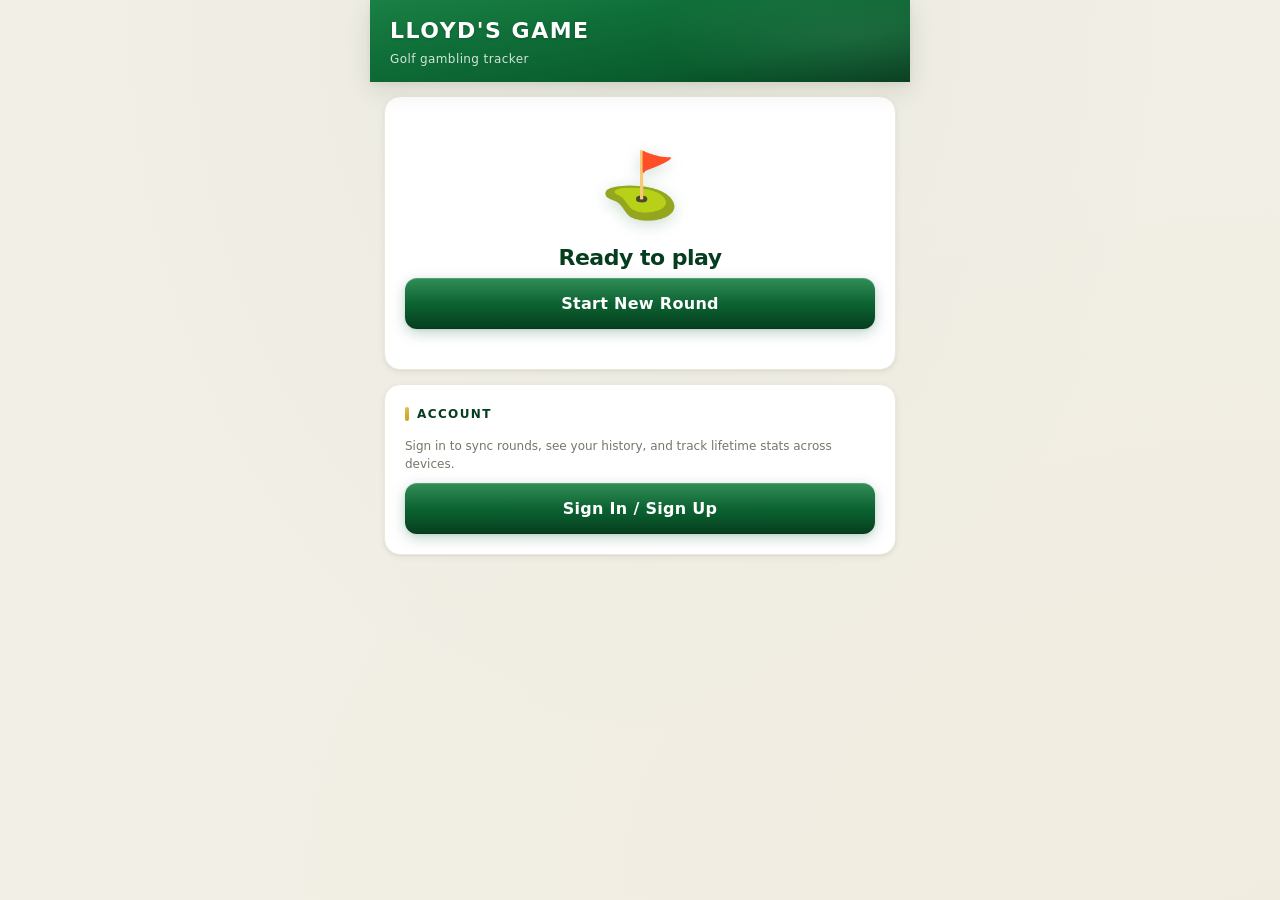
==== scotch-app/index.html @ 0c47d028 "Add The International (Oaks + Pines) course presets; end live share on round end - Add The Internati" ====
<!DOCTYPE html>
<html lang="en">
<head>
<meta charset="UTF-8" />
<meta name="viewport" content="width=device-width, initial-scale=1.0, viewport-fit=cover" />
<meta name="theme-color" content="#0a5d2e" />
<meta name="apple-mobile-web-app-capable" content="yes" />
<title>Scotch Golf</title>
<style>
:root {
  /* Greens */
  --green: #0a5d2e;
  --green-light: #1a8044;
  --green-dark: #063d1e;
  --green-mid: #0f6e38;
  --green-soft: #e8f5ee;
  --green-pale: #f4faf6;

  /* Gold / accent */
  --gold: #c9a227;
  --gold-light: #e0be48;
  --gold-dark: #a07f14;
  --gold-soft: #fff6d9;

  /* Neutrals */
  --bg: #f2efe6;
  --bg-warm: #e9e4d6;
  --card: #ffffff;
  --card-alt: #faf8f2;
  --text: #181818;
  --text-secondary: #3d3d3d;
  --muted: #79756a;
  --border: #d9d5c7;
  --border-light: #ece8db;

  /* Team colors */
  --team-a: #1e4d8c;
  --team-a-light: #3a6fb0;
  --team-a-soft: #e0ecfa;
  --team-b: #b02a20;
  --team-b-light: #d14138;
  --team-b-soft: #fce3e0;

  --red: #b02a20;
  --red-soft: #fce3e0;
  --blue: #1e4d8c;
  --blue-soft: #e0ecfa;

  /* Shadows */
  --shadow-xs: 0 1px 2px rgba(20, 30, 10, 0.04);
  --shadow-sm: 0 2px 6px rgba(20, 30, 10, 0.06), 0 1px 2px rgba(20, 30, 10, 0.04);
  --shadow: 0 4px 14px rgba(20, 30, 10, 0.08), 0 1px 3px rgba(20, 30, 10, 0.04);
  --shadow-md: 0 8px 24px rgba(20, 30, 10, 0.1), 0 2px 6px rgba(20, 30, 10, 0.05);
  --shadow-lg: 0 16px 40px rgba(20, 30, 10, 0.14), 0 4px 10px rgba(20, 30, 10, 0.06);
  --shadow-green: 0 4px 14px rgba(10, 93, 46, 0.25), 0 1px 3px rgba(10, 93, 46, 0.1);
  --shadow-gold: 0 4px 14px rgba(201, 162, 39, 0.3), 0 1px 3px rgba(201, 162, 39, 0.15);

  --radius-xs: 4px;
  --radius-sm: 8px;
  --radius: 12px;
  --radius-lg: 16px;
  --radius-xl: 22px;
  --radius-pill: 999px;

  --space-xs: 4px;
  --space-sm: 8px;
  --space-md: 14px;
  --space-lg: 20px;
  --space-xl: 28px;
  --space-2xl: 40px;

  --transition-fast: 0.15s cubic-bezier(0.4, 0, 0.2, 1);
  --transition: 0.28s cubic-bezier(0.4, 0, 0.2, 1);

  --font-sans: -apple-system, BlinkMacSystemFont, "SF Pro Display", "SF Pro Text", "Segoe UI", system-ui, sans-serif;
  --font-mono: "SF Mono", ui-monospace, "Cascadia Mono", Menlo, monospace;
  --font-display: var(--font-sans);
}

* { box-sizing: border-box; -webkit-tap-highlight-color: transparent; }

html, body {
  margin: 0;
  padding: 0;
  font-family: var(--font-sans);
  background: var(--bg);
  background-image:
    radial-gradient(ellipse at top, rgba(10, 93, 46, 0.04) 0%, transparent 60%),
    radial-gradient(ellipse at bottom right, rgba(201, 162, 39, 0.04) 0%, transparent 60%);
  background-attachment: fixed;
  color: var(--text);
  font-size: 16px;
  line-height: 1.5;
  min-height: 100vh;
  overscroll-behavior: none;
  -webkit-font-smoothing: antialiased;
  text-rendering: optimizeLegibility;
}

#app {
  max-width: 540px;
  margin: 0 auto;
  padding: 0 0 130px 0;
  min-height: 100vh;
}

#app.screen-fade {
  animation: screenFadeIn var(--transition) both;
}
@keyframes screenFadeIn {
  from { opacity: 0; transform: translateY(8px); }
  to   { opacity: 1; transform: translateY(0); }
}

/* ====== HEADER ====== */
.header {
  background: linear-gradient(170deg, var(--green-light) 0%, var(--green-mid) 35%, var(--green) 70%, var(--green-dark) 100%);
  color: white;
  padding: env(safe-area-inset-top) var(--space-lg) var(--space-md) var(--space-lg);
  padding-top: max(env(safe-area-inset-top), var(--space-md));
  box-shadow: var(--shadow-md);
  position: sticky;
  top: 0;
  z-index: 10;
  overflow: hidden;
}
.header::before {
  content: "";
  position: absolute;
  top: -50%;
  right: -30%;
  width: 80%;
  height: 180%;
  background: radial-gradient(ellipse, rgba(255, 255, 255, 0.07) 0%, transparent 65%);
  pointer-events: none;
}
.header h1 {
  margin: 0;
  font-family: var(--font-display);
  font-size: 22px;
  font-weight: 800;
  letter-spacing: 1.5px;
  text-shadow: 0 1px 3px rgba(0, 0, 0, 0.2);
  position: relative;
}
.header .sub {
  font-size: 12px;
  opacity: 0.82;
  margin-top: 3px;
  letter-spacing: 0.4px;
  font-weight: 500;
  position: relative;
}
.header-row {
  display: flex;
  align-items: center;
  justify-content: space-between;
  gap: var(--space-sm);
  position: relative;
  z-index: 1;
}
.back-btn {
  background: rgba(255, 255, 255, 0.14);
  border: 1px solid rgba(255, 255, 255, 0.2);
  color: white;
  padding: 9px 15px;
  border-radius: var(--radius-pill);
  font-size: 13px;
  font-weight: 600;
  letter-spacing: 0.2px;
  transition: all var(--transition-fast);
  backdrop-filter: blur(8px);
  -webkit-backdrop-filter: blur(8px);
}
.back-btn:active {
  background: rgba(255, 255, 255, 0.28);
  transform: scale(0.94);
}

/* ====== CARDS ====== */
.card {
  background: var(--card);
  border-radius: var(--radius-lg);
  padding: var(--space-lg);
  margin: var(--space-md);
  box-shadow: var(--shadow-sm);
  border: 1px solid var(--border-light);
  transition: box-shadow var(--transition), transform var(--transition);
}
.card h2 {
  margin: 0 0 var(--space-md) 0;
  font-family: var(--font-display);
  font-size: 12px;
  color: var(--green-dark);
  text-transform: uppercase;
  letter-spacing: 1.4px;
  font-weight: 800;
  display: flex;
  align-items: center;
  gap: 8px;
}
.card h2::before {
  content: "";
  width: 4px;
  height: 14px;
  background: linear-gradient(180deg, var(--gold-light), var(--gold));
  border-radius: var(--radius-xs);
}
.card h3 {
  margin: var(--space-md) 0 var(--space-sm) 0;
  font-size: 11px;
  color: var(--muted);
  text-transform: uppercase;
  letter-spacing: 1px;
  font-weight: 700;
}

.card.featured {
  border: 2px solid var(--gold);
  box-shadow: var(--shadow-gold);
  background: linear-gradient(180deg, #fffdf5, var(--card));
  position: relative;
}

/* ====== BUTTONS ====== */
button {
  font-family: inherit;
  cursor: pointer;
  -webkit-appearance: none;
}
.btn {
  background: linear-gradient(180deg, var(--green-light) 0%, var(--green) 60%, var(--green-dark) 100%);
  color: white;
  border: none;
  padding: 16px 22px;
  border-radius: var(--radius);
  font-size: 16px;
  font-weight: 700;
  width: 100%;
  box-shadow: var(--shadow-green), inset 0 1px 0 rgba(255, 255, 255, 0.18), inset 0 -1px 0 rgba(0, 0, 0, 0.1);
  transition: all var(--transition-fast);
  letter-spacing: 0.3px;
  position: relative;
  overflow: hidden;
}
.btn::after {
  content: "";
  position: absolute;
  inset: 0;
  background: linear-gradient(180deg, rgba(255, 255, 255, 0.1), transparent 50%);
  pointer-events: none;
}
.btn:active {
  transform: scale(0.97) translateY(1px);
  box-shadow: var(--shadow-xs), inset 0 2px 4px rgba(0, 0, 0, 0.15);
}
.btn.secondary {
  background: var(--card);
  color: var(--green);
  border: 2px solid var(--green);
  box-shadow: var(--shadow-xs);
}
.btn.secondary:active {
  background: var(--green-soft);
  transform: scale(0.97);
}
.btn.secondary::after { display: none; }
.btn.danger {
  background: linear-gradient(180deg, #d43d33 0%, var(--red) 60%, #8a1f18 100%);
  box-shadow: 0 4px 14px rgba(176, 42, 32, 0.25), 0 1px 3px rgba(176, 42, 32, 0.1);
}
.btn.gold {
  background: linear-gradient(180deg, var(--gold-light) 0%, var(--gold) 60%, var(--gold-dark) 100%);
  color: #2a1f04;
  box-shadow: var(--shadow-gold), inset 0 1px 0 rgba(255, 255, 255, 0.3);
  text-shadow: 0 1px 0 rgba(255, 255, 255, 0.2);
}
.btn-row { display: flex; gap: var(--space-sm); margin-top: var(--space-md); }
.btn-row .btn { flex: 1; }
.btn-sm { padding: 11px 18px; font-size: 14px; width: auto; }

/* ====== INPUTS ====== */
label {
  display: block;
  font-size: 11px;
  text-transform: uppercase;
  color: var(--muted);
  font-weight: 700;
  margin-bottom: 6px;
  letter-spacing: 1px;
}
input, select, textarea {
  font-family: inherit;
  font-size: 16px;
  padding: 13px 14px;
  border: 1.5px solid var(--border);
  border-radius: var(--radius);
  width: 100%;
  background: var(--card);
  color: var(--text);
  transition: all var(--transition-fast);
}
input:focus, select:focus, textarea:focus {
  outline: none;
  border-color: var(--green);
  box-shadow: 0 0 0 4px rgba(10, 93, 46, 0.12);
}
input[type="number"] { -moz-appearance: textfield; }
input[type="number"]::-webkit-inner-spin-button,
input[type="number"]::-webkit-outer-spin-button {
  -webkit-appearance: none;
  margin: 0;
}
.field { margin-bottom: var(--space-md); }
.field-row { display: flex; gap: var(--space-sm); }
.field-row .field { flex: 1; }

/* ====== LISTS ====== */
.list-item {
  display: flex;
  align-items: center;
  justify-content: space-between;
  padding: var(--space-md);
  background: var(--card);
  border-radius: var(--radius);
  margin-bottom: var(--space-sm);
  border: 1px solid var(--border-light);
  box-shadow: var(--shadow-xs);
  transition: all var(--transition-fast);
  cursor: pointer;
}
.list-item:active {
  transform: translateX(2px);
  border-color: var(--green-light);
}
.list-item .main { font-weight: 700; font-size: 15px; }
.list-item .sub { font-size: 12px; color: var(--muted); margin-top: 2px; }

/* ====== PLAYER CARDS ====== */
.player-card {
  display: flex;
  align-items: center;
  gap: var(--space-md);
  padding: var(--space-md) var(--space-lg);
  background: var(--card);
  border-radius: var(--radius);
  margin-bottom: var(--space-sm);
  border: 1.5px solid var(--border-light);
  transition: all var(--transition-fast);
  box-shadow: var(--shadow-xs);
  position: relative;
  overflow: hidden;
}
.player-card::before {
  content: "";
  position: absolute;
  left: 0;
  top: 0;
  bottom: 0;
  width: 5px;
  background: var(--border);
}
.player-card.team-a {
  background: linear-gradient(90deg, var(--team-a-soft) 0%, var(--card) 35%);
}
.player-card.team-a::before { background: linear-gradient(180deg, var(--team-a-light), var(--team-a)); }
.player-card.team-b {
  background: linear-gradient(90deg, var(--team-b-soft) 0%, var(--card) 35%);
}
.player-card.team-b::before { background: linear-gradient(180deg, var(--team-b-light), var(--team-b)); }
.player-card:active { transform: scale(0.995); }
.player-card .info { flex: 1; min-width: 0; }
.player-card .name {
  font-weight: 800;
  font-size: 16px;
  letter-spacing: -0.2px;
}
.player-card .hcp {
  font-size: 12px;
  color: var(--muted);
  margin-top: 2px;
  line-height: 1.4;
  font-weight: 500;
}

/* ====== HOLE VIEW ====== */
.hole-header {
  background: linear-gradient(170deg, var(--green-light) 0%, var(--green) 40%, var(--green-dark) 100%);
  color: white;
  padding: var(--space-md) var(--space-lg) var(--space-lg);
  text-align: center;
  position: relative;
  overflow: hidden;
}
.hole-header::before {
  content: "";
  position: absolute;
  top: -60%;
  right: -40%;
  width: 120%;
  height: 200%;
  background: radial-gradient(ellipse, rgba(201, 162, 39, 0.1) 0%, transparent 60%);
  pointer-events: none;
}
.hole-header::after {
  content: "";
  position: absolute;
  bottom: 0;
  left: 0;
  right: 0;
  height: 4px;
  background: linear-gradient(90deg, transparent, var(--gold), transparent);
  opacity: 0.5;
}
.hole-number {
  font-family: var(--font-display);
  font-size: 72px;
  font-weight: 900;
  line-height: 0.9;
  text-shadow: 0 3px 10px rgba(0, 0, 0, 0.25);
  letter-spacing: -2px;
  position: relative;
}
.hole-info {
  display: flex;
  justify-content: center;
  gap: var(--space-md);
  margin-top: var(--space-md);
  position: relative;
}
.hole-info span {
  background: rgba(255, 255, 255, 0.14);
  border: 1px solid rgba(255, 255, 255, 0.22);
  backdrop-filter: blur(8px);
  -webkit-backdrop-filter: blur(8px);
  padding: 6px 14px;
  border-radius: var(--radius-pill);
  font-size: 11px;
  font-weight: 600;
  letter-spacing: 0.8px;
  text-transform: uppercase;
  display: inline-flex;
  align-items: center;
  gap: 6px;
}
.hole-info span strong {
  font-size: 16px;
  font-weight: 800;
  opacity: 1;
  letter-spacing: 0;
}

/* ====== SCORE ENTRY ====== */
.score-grid {
  display: grid;
  grid-template-columns: 1fr auto;
  gap: var(--space-md);
  align-items: center;
  padding: var(--space-md) 0;
  border-bottom: 1px dashed var(--border-light);
}
.score-grid:last-child { border-bottom: none; }
.score-grid .pname { font-weight: 700; font-size: 15px; }
.score-grid .strokes {
  font-size: 11px;
  color: var(--gold-dark);
  font-weight: 800;
  letter-spacing: 0.5px;
}
.score-grid .pteam {
  font-size: 10px;
  color: var(--muted);
  text-transform: uppercase;
  letter-spacing: 0.8px;
  font-weight: 700;
}
.stepper {
  display: flex;
  align-items: center;
  background: var(--bg-warm);
  border-radius: var(--radius-pill);
  padding: 4px;
  gap: 4px;
  box-shadow: inset 0 1px 3px rgba(0, 0, 0, 0.06);
}
.stepper button {
  background: var(--card);
  color: var(--green-dark);
  border: none;
  width: 42px;
  height: 42px;
  border-radius: 50%;
  font-size: 22px;
  font-weight: 800;
  transition: all var(--transition-fast);
  box-shadow: var(--shadow-xs);
  display: flex;
  align-items: center;
  justify-content: center;
}
.stepper button:active {
  transform: scale(0.88);
  background: var(--green-soft);
}
.stepper button:disabled {
  background: var(--border-light);
  color: var(--muted);
  box-shadow: none;
}
.stepper .val {
  min-width: 48px;
  text-align: center;
  font-size: 26px;
  font-weight: 800;
  color: var(--green-dark);
  font-feature-settings: "tnum";
  font-variant-numeric: tabular-nums;
}

/* ====== TOGGLE GROUP ====== */
.toggle-group {
  display: grid;
  grid-template-columns: repeat(auto-fit, minmax(120px, 1fr));
  gap: var(--space-sm);
}
.toggle {
  padding: var(--space-md) var(--space-sm);
  background: var(--card);
  border: 1.5px solid var(--border);
  border-radius: var(--radius);
  text-align: center;
  font-weight: 700;
  font-size: 14px;
  transition: all var(--transition-fast);
  cursor: pointer;
  color: var(--text-secondary);
}
.toggle:active { transform: scale(0.96); }
.toggle.active {
  background: linear-gradient(180deg, var(--green-light), var(--green));
  color: white;
  border-color: var(--green);
  box-shadow: var(--shadow-green);
}
.toggle.team-a.active {
  background: linear-gradient(180deg, var(--team-a-light), var(--team-a));
  border-color: var(--team-a);
  box-shadow: 0 4px 14px rgba(30, 77, 140, 0.25);
}
.toggle.team-b.active {
  background: linear-gradient(180deg, var(--team-b-light), var(--team-b));
  border-color: var(--team-b);
  box-shadow: 0 4px 14px rgba(176, 42, 32, 0.25);
}

/* ====== TABLES ====== */
.totals-table {
  width: 100%;
  border-collapse: separate;
  border-spacing: 0;
}
.totals-table th, .totals-table td {
  padding: 10px var(--space-sm);
  text-align: center;
  font-size: 14px;
  border-bottom: 1px solid var(--border-light);
  font-feature-settings: "tnum";
  font-variant-numeric: tabular-nums;
}
.totals-table th {
  background: var(--card-alt);
  font-size: 10px;
  text-transform: uppercase;
  color: var(--muted);
  letter-spacing: 0.8px;
  font-weight: 800;
}
.totals-table .team-a { color: var(--team-a); font-weight: 700; }
.totals-table .team-b { color: var(--team-b); font-weight: 700; }

/* ====== BIG STATS ====== */
.big-stat {
  text-align: center;
  padding: var(--space-lg);
  background: var(--card-alt);
  border-radius: var(--radius-lg);
  margin-bottom: var(--space-sm);
  border: 1px solid var(--border-light);
}
.big-stat .label {
  font-size: 10px;
  text-transform: uppercase;
  color: var(--muted);
  font-weight: 800;
  letter-spacing: 1.2px;
  margin-bottom: var(--space-xs);
}
.big-stat .val {
  font-family: var(--font-display);
  font-size: 34px;
  font-weight: 900;
  color: var(--green-dark);
  font-feature-settings: "tnum";
  font-variant-numeric: tabular-nums;
  letter-spacing: -1px;
}
.big-stat.ahead-a .val { color: var(--team-a); }
.big-stat.ahead-b .val { color: var(--team-b); }

/* ====== BOTTOM NAV ====== */
.bottom-nav {
  position: fixed;
  bottom: 0;
  left: 0;
  right: 0;
  background: rgba(255, 255, 255, 0.92);
  backdrop-filter: blur(16px) saturate(180%);
  -webkit-backdrop-filter: blur(16px) saturate(180%);
  border-top: 1px solid var(--border-light);
  padding: var(--space-sm) var(--space-md) var(--space-md);
  padding-bottom: max(env(safe-area-inset-bottom), var(--space-md));
  display: flex;
  gap: var(--space-sm);
  justify-content: center;
  max-width: 540px;
  margin: 0 auto;
  z-index: 20;
  box-shadow: 0 -4px 20px rgba(0, 0, 0, 0.06);
}
.bottom-nav .btn { margin: 0; }

/* ====== EMPTY STATE ====== */
.empty {
  text-align: center;
  padding: 60px var(--space-lg);
  color: var(--muted);
}
.empty .icon {
  font-size: 60px;
  margin-bottom: var(--space-md);
  opacity: 0.6;
}

/* ====== MODAL ====== */
.modal-backdrop {
  position: fixed;
  inset: 0;
  background: rgba(8, 20, 12, 0.55);
  backdrop-filter: blur(6px);
  -webkit-backdrop-filter: blur(6px);
  z-index: 100;
  display: flex;
  align-items: flex-end;
  justify-content: center;
  animation: fadeIn var(--transition);
}
@keyframes fadeIn { from { opacity: 0; } to { opacity: 1; } }
.modal-card {
  background: var(--card);
  width: 100%;
  max-width: 540px;
  max-height: 90vh;
  overflow-y: auto;
  border-radius: var(--radius-lg) var(--radius-lg) 0 0;
  padding: var(--space-lg);
  box-shadow: var(--shadow-lg);
  animation: slideUp var(--transition);
}
@keyframes slideUp {
  from { transform: translateY(100%); }
  to { transform: translateY(0); }
}
.modal-header {
  display: flex;
  align-items: center;
  justify-content: space-between;
  margin-bottom: var(--space-md);
}
.modal-header h2 { margin: 0; }
.modal-close {
  background: var(--bg-warm);
  border: none;
  width: 36px;
  height: 36px;
  border-radius: 50%;
  font-size: 22px;
  font-weight: 700;
  color: var(--muted);
  cursor: pointer;
  display: flex;
  align-items: center;
  justify-content: center;
}

/* ====== LINK BADGES ====== */
.link-badge {
  display: inline-block;
  margin-left: 6px;
  padding: 2px 8px;
  border-radius: var(--radius-pill);
  font-size: 9px;
  font-weight: 800;
  letter-spacing: 0.6px;
  text-transform: uppercase;
  vertical-align: middle;
}
.link-badge.linked { background: var(--green-soft); color: var(--green-dark); border: 1px solid var(--green-light); }
.link-badge.invited { background: var(--gold-soft); color: var(--gold-dark); border: 1px solid var(--gold-light); }

/* ====== HOLE SUMMARY — TOP/BOTTOM MINI ROWS ====== */
.tb-summary {
  margin-top: var(--space-md);
  padding-top: var(--space-md);
  border-top: 1px dashed var(--border-light);
  display: flex;
  gap: var(--space-sm);
}
.tb-row {
  flex: 1;
  display: flex;
  flex-direction: column;
  align-items: center;
  gap: 4px;
  padding: var(--space-sm);
  background: var(--card-alt);
  border-radius: var(--radius-sm);
}
.tb-label {
  font-size: 10px;
  text-transform: uppercase;
  letter-spacing: 1px;
  color: var(--muted);
  font-weight: 800;
}
.tb-result {
  font-size: 14px;
  font-weight: 800;
  font-feature-settings: "tnum";
}
.tb-result.team-a { color: var(--team-a); }
.tb-result.team-b { color: var(--team-b); }
.tb-result.tied { color: var(--muted); }

/* ====== GAME BADGES (5-man player assignment) ====== */
.game-badge {
  display: inline-block;
  margin-left: 6px;
  padding: 2px 8px;
  border-radius: var(--radius-pill);
  font-size: 9px;
  font-weight: 800;
  letter-spacing: 0.6px;
  text-transform: uppercase;
  vertical-align: middle;
}
.game-badge.g1 { background: var(--green-soft); color: var(--green-dark); border: 1px solid var(--green-light); }
.game-badge.g2 { background: var(--gold-soft); color: var(--gold-dark); border: 1px solid var(--gold-light); }
.game-badge.both { background: var(--bg-warm); color: var(--text-secondary); border: 1px solid var(--border); }

/* ====== TAGS ====== */
.tag {
  display: inline-block;
  padding: 3px 10px;
  border-radius: var(--radius-pill);
  font-size: 10px;
  font-weight: 800;
  text-transform: uppercase;
  letter-spacing: 0.8px;
}
.tag.a { background: var(--team-a-soft); color: var(--team-a); }
.tag.b { background: var(--team-b-soft); color: var(--team-b); }

/* ====== MINI HOLE GRID ====== */
.hole-grid-mini {
  display: grid;
  grid-template-columns: repeat(9, 1fr);
  gap: 5px;
  margin-top: var(--space-sm);
}
.hole-grid-mini .h {
  aspect-ratio: 1;
  background: var(--bg-warm);
  border-radius: var(--radius-sm);
  display: flex;
  align-items: center;
  justify-content: center;
  font-size: 11px;
  font-weight: 800;
  color: var(--muted);
  cursor: pointer;
  transition: all var(--transition-fast);
  border: 1px solid transparent;
}
.hole-grid-mini .h:active { transform: scale(0.88); }
.hole-grid-mini .h.done {
  background: linear-gradient(180deg, var(--green-light), var(--green));
  color: white;
  box-shadow: var(--shadow-xs);
}
.hole-grid-mini .h.current {
  background: linear-gradient(180deg, var(--gold-light), var(--gold));
  color: #2a1f04;
  box-shadow: var(--shadow-gold);
  border-color: var(--gold-dark);
  transform: scale(1.08);
}

/* ====== BREAKDOWN ====== */
.breakdown {
  background: var(--card-alt);
  border-radius: var(--radius);
  padding: var(--space-md) var(--space-lg);
  margin: 0 0 var(--space-sm) 0;
  border: 1px solid var(--border-light);
}
.breakdown-section {
  margin-bottom: var(--space-md);
  padding-bottom: var(--space-sm);
  border-bottom: 1px dashed var(--border);
}
.breakdown-section:last-child { border-bottom: none; margin-bottom: 0; padding-bottom: 0; }
.breakdown-title {
  font-size: 11px;
  font-weight: 800;
  text-transform: uppercase;
  letter-spacing: 1px;
  color: var(--green-dark);
  margin-bottom: var(--space-sm);
}
.breakdown-line {
  display: grid;
  grid-template-columns: 1.6fr 1fr auto;
  gap: var(--space-sm);
  align-items: center;
  padding: 5px 0;
  font-size: 12px;
}
.breakdown-line .bl-label { color: var(--text-secondary); }
.breakdown-line .bl-calc { color: var(--muted); font-size: 11px; font-family: var(--font-mono); }
.breakdown-line .bl-amt {
  font-weight: 800;
  font-family: var(--font-mono);
  font-feature-settings: "tnum";
}
.breakdown-subtotal {
  display: flex;
  justify-content: space-between;
  align-items: center;
  padding: var(--space-sm) 0 0 0;
  font-weight: 800;
  font-size: 13px;
  border-top: 1.5px solid var(--border);
  margin-top: var(--space-xs);
  text-transform: uppercase;
  letter-spacing: 0.5px;
}
.breakdown-split {
  background: var(--green-soft);
  border-radius: var(--radius);
  padding: var(--space-md);
  margin-top: var(--space-sm);
  border: 1px solid var(--green-light);
}

/* ====== COLLAPSIBLE ====== */
.collapsible-header {
  display: flex;
  align-items: center;
  cursor: pointer;
  user-select: none;
  gap: var(--space-md);
}
.collapsible-arrow {
  font-size: 20px;
  color: var(--muted);
  flex: 0 0 auto;
  transition: transform var(--transition-fast);
}
.collapsible-body {
  margin-top: var(--space-md);
  padding-top: var(--space-md);
  border-top: 1px solid var(--border-light);
  animation: slideDown var(--transition);
}
@keyframes slideDown {
  from { opacity: 0; transform: translateY(-8px); }
  to   { opacity: 1; transform: translateY(0); }
}
.big-diff {
  font-family: var(--font-display);
  font-size: 28px;
  font-weight: 900;
  line-height: 1.15;
  letter-spacing: -0.5px;
}
.big-diff .team-a-color { color: var(--team-a); }
.big-diff .team-b-color { color: var(--team-b); }
.big-diff.muted { color: var(--muted); }
.games-summary {
  font-size: 18px;
  font-weight: 800;
  display: flex;
  align-items: center;
  gap: var(--space-sm);
}
.games-summary .team-a-color { color: var(--team-a-light); }
.games-summary .team-b-color { color: var(--team-b-light); }
.games-summary .dash { color: var(--border); font-weight: 400; }
.games-summary .muted { color: var(--muted); font-size: 13px; font-weight: 500; }

/* ====== PRESS CHAIN ====== */
.nine-group { margin-bottom: var(--space-md); }
.nine-label {
  font-size: 10px;
  text-transform: uppercase;
  letter-spacing: 1.4px;
  color: var(--muted);
  font-weight: 800;
  margin-bottom: var(--space-sm);
  padding-left: 2px;
}
.seg-row {
  display: flex;
  align-items: center;
  background: var(--card);
  border: 1.5px solid var(--border-light);
  border-radius: var(--radius);
  padding: var(--space-md);
  margin-bottom: var(--space-sm);
  position: relative;
  transition: all var(--transition-fast);
  box-shadow: var(--shadow-xs);
}
.seg-row:active { transform: scale(0.99); }
.seg-row.main {
  border-left: 4px solid var(--green);
  background: linear-gradient(90deg, var(--green-pale), var(--card) 30%);
}
.seg-row.press {
  border-left: 4px solid var(--gold);
  background: linear-gradient(90deg, var(--gold-soft), var(--card) 30%);
}
.seg-row.overall {
  border-left: 4px solid var(--team-a);
  background: linear-gradient(90deg, var(--team-a-soft), var(--card) 40%);
}
.seg-indent { width: 0; flex: 0 0 auto; }
.seg-indent.level-1 { width: 14px; }
.seg-indent.level-2 { width: 28px; }
.seg-indent.level-3 { width: 42px; }
.seg-indent.level-4 { width: 56px; }
.seg-indent.level-5 { width: 70px; }
.seg-connector {
  position: absolute;
  left: 0;
  width: 14px;
  color: var(--muted);
  font-size: 14px;
}
.seg-info { flex: 1; min-width: 0; }
.seg-name {
  font-size: 13px;
  font-weight: 800;
  color: var(--text);
  letter-spacing: -0.1px;
}
.seg-holes {
  font-size: 10px;
  color: var(--muted);
  text-transform: uppercase;
  letter-spacing: 0.8px;
  margin-top: 2px;
  font-weight: 600;
}
.seg-score {
  display: flex;
  align-items: center;
  gap: 4px;
  font-weight: 800;
  font-size: 18px;
  font-feature-settings: "tnum";
}
.seg-score .a, .seg-score .b {
  min-width: 26px;
  text-align: center;
  padding: 4px 8px;
  border-radius: var(--radius-sm);
  color: var(--muted);
}
.seg-score .a.win {
  color: white;
  background: linear-gradient(180deg, var(--team-a-light), var(--team-a));
  box-shadow: var(--shadow-xs);
}
.seg-score .b.win {
  color: white;
  background: linear-gradient(180deg, var(--team-b-light), var(--team-b));
  box-shadow: var(--shadow-xs);
}
.seg-score .dash { color: var(--border); }
.seg-status {
  font-size: 10px;
  text-transform: uppercase;
  letter-spacing: 0.8px;
  margin-left: var(--space-sm);
  padding: 4px 10px;
  border-radius: var(--radius-pill);
  font-weight: 800;
}
.seg-status.won-a { background: var(--team-a-soft); color: var(--team-a); }
.seg-status.won-b { background: var(--team-b-soft); color: var(--team-b); }
.seg-status.open { background: var(--gold-soft); color: var(--gold-dark); }
.seg-status.tied { background: var(--bg-warm); color: var(--muted); }

/* ====== ALERTS ====== */
.warning {
  background: var(--gold-soft);
  border-left: 4px solid var(--gold);
  padding: var(--space-md);
  border-radius: var(--radius-sm);
  font-size: 13px;
  margin: var(--space-sm) 0;
  line-height: 1.5;
}
.info {
  background: var(--team-a-soft);
  border-left: 4px solid var(--team-a);
  padding: var(--space-md);
  border-radius: var(--radius-sm);
  font-size: 13px;
  margin: var(--space-sm) 0;
  line-height: 1.5;
}

/* ====== RULES PANEL ====== */
.rules-panel {
  font-size: 13px;
  line-height: 1.7;
  color: var(--text-secondary);
}
.rules-panel .rule-group {
  padding: var(--space-sm) 0;
  border-bottom: 1px solid var(--border-light);
}
.rules-panel .rule-group:last-child { border-bottom: none; }
.rules-panel strong { color: var(--green-dark); font-weight: 800; }

/* ====== HERO ====== */
.hero-card {
  margin: var(--space-md);
  padding: var(--space-xl) var(--space-lg) var(--space-lg);
  background: linear-gradient(165deg, #ffffff 0%, var(--green-pale) 100%);
  border-radius: var(--radius-lg);
  border: 1px solid var(--border-light);
  box-shadow: var(--shadow);
  text-align: center;
  position: relative;
  overflow: hidden;
}
.hero-card::before {
  content: "";
  position: absolute;
  top: -60%;
  left: -20%;
  width: 140%;
  height: 200%;
  background: radial-gradient(ellipse, rgba(201, 162, 39, 0.1) 0%, transparent 55%);
  pointer-events: none;
}
.hero-icon {
  font-size: 64px;
  margin-bottom: var(--space-sm);
  filter: drop-shadow(0 4px 8px rgba(10, 93, 46, 0.2));
  position: relative;
}
.hero-title {
  font-family: var(--font-display);
  font-size: 22px;
  font-weight: 900;
  color: var(--green-dark);
  letter-spacing: -0.5px;
  margin-bottom: var(--space-xs);
  position: relative;
}
.hero-subtitle {
  color: var(--muted);
  margin-bottom: var(--space-lg);
  font-size: 14px;
  font-weight: 500;
  position: relative;
}
.hero-card .btn { position: relative; }

/* ====== RESULT BANNER ====== */
.result-banner {
  background: linear-gradient(165deg, var(--green-light) 0%, var(--green) 50%, var(--green-dark) 100%);
  color: white;
  padding: var(--space-xl) var(--space-lg);
  border-radius: var(--radius-lg);
  margin: var(--space-md);
  text-align: center;
  box-shadow: var(--shadow-md);
  position: relative;
  overflow: hidden;
}
.result-banner::before {
  content: "";
  position: absolute;
  inset: 0;
  background: radial-gradient(ellipse at top right, rgba(201, 162, 39, 0.15) 0%, transparent 50%);
  pointer-events: none;
}
.result-banner .label {
  font-size: 11px;
  text-transform: uppercase;
  letter-spacing: 2px;
  opacity: 0.8;
  font-weight: 700;
  margin-bottom: var(--space-sm);
  position: relative;
}
.result-banner .amount {
  font-family: var(--font-display);
  font-size: 44px;
  font-weight: 900;
  letter-spacing: -1.5px;
  text-shadow: 0 2px 10px rgba(0, 0, 0, 0.15);
  position: relative;
}

/* ====== PLAYER TOTAL AMOUNT ====== */
.player-amount {
  font-family: var(--font-display);
  font-size: 22px;
  font-weight: 900;
  font-feature-settings: "tnum";
  font-variant-numeric: tabular-nums;
  letter-spacing: -0.5px;
  flex: 0 0 auto;
}
.player-amount.positive { color: var(--green-light); }
.player-amount.negative { color: var(--team-b); }
.player-amount.zero { color: var(--muted); }

@media (prefers-reduced-motion: reduce) {
  *, *::before, *::after {
    animation-duration: 0.01ms !important;
    transition-duration: 0.01ms !important;
  }
}

</style>
</head>
<body>
<div id="app"></div>
<script>
// Supabase JS v2 UMD (inlined — no CDN dependency)
/**
 * Minified by jsDelivr using Terser v5.39.0.
 * Original file: /npm/@supabase/supabase-js@2.101.1/dist/umd/supabase.js
 *
 * Do NOT use SRI with dynamically generated files! More information: https://www.jsdelivr.com/using-sri-with-dynamic-files
 */
var supabase=function(e){function t(e,t){var r={};for(var s in e)Object.prototype.hasOwnProperty.call(e,s)&&t.indexOf(s)<0&&(r[s]=e[s]);if(null!=e&&"function"==typeof Object.getOwnPropertySymbols){var i=0;for(s=Object.getOwnPropertySymbols(e);i<s.length;i++)t.indexOf(s[i])<0&&Object.prototype.propertyIsEnumerable.call(e,s[i])&&(r[s[i]]=e[s[i]])}return r}var r,s=class extends Error{constructor(e,t="FunctionsError",r){super(e),this.name=t,this.context=r}},i=class extends s{constructor(e){super("Failed to send a request to the Edge Function","FunctionsFetchError",e)}},a=class extends s{constructor(e){super("Relay Error invoking the Edge Function","FunctionsRelayError",e)}},n=class extends s{constructor(e){super("Edge Function returned a non-2xx status code","FunctionsHttpError",e)}};!function(e){e.Any="any",e.ApNortheast1="ap-northeast-1",e.ApNortheast2="ap-northeast-2",e.ApSouth1="ap-south-1",e.ApSoutheast1="ap-southeast-1",e.ApSoutheast2="ap-southeast-2",e.CaCentral1="ca-central-1",e.EuCentral1="eu-central-1",e.EuWest1="eu-west-1",e.EuWest2="eu-west-2",e.EuWest3="eu-west-3",e.SaEast1="sa-east-1",e.UsEast1="us-east-1",e.UsWest1="us-west-1",e.UsWest2="us-west-2"}(r||={});var o=class{constructor(e,{headers:t={},customFetch:s,region:i=r.Any}={}){this.url=e,this.headers=t,this.region=i,this.fetch=(e=>e?(...t)=>e(...t):(...e)=>fetch(...e))(s)}setAuth(e){this.headers.Authorization=`Bearer ${e}`}invoke(e){return function(e,t,r,s){function i(e){return e instanceof r?e:new r((function(t){t(e)}))}return new(r||=Promise)((function(r,a){function n(e){try{h(s.next(e))}catch(e){a(e)}}function o(e){try{h(s.throw(e))}catch(e){a(e)}}function h(e){e.done?r(e.value):i(e.value).then(n,o)}h((s=s.apply(e,t||[])).next())}))}(this,arguments,void 0,(function*(e,t={}){let r,s;try{let{headers:o,method:h,body:l,signal:c,timeout:u}=t,d={},{region:p}=t;p||=this.region;let f,g=new URL(`${this.url}/${e}`);p&&"any"!==p&&(d["x-region"]=p,g.searchParams.set("forceFunctionRegion",p)),l&&(o&&!Object.prototype.hasOwnProperty.call(o,"Content-Type")||!o)?typeof Blob<"u"&&l instanceof Blob||l instanceof ArrayBuffer?(d["Content-Type"]="application/octet-stream",f=l):"string"==typeof l?(d["Content-Type"]="text/plain",f=l):typeof FormData<"u"&&l instanceof FormData?f=l:(d["Content-Type"]="application/json",f=JSON.stringify(l)):f=!l||"string"==typeof l||typeof Blob<"u"&&l instanceof Blob||l instanceof ArrayBuffer||typeof FormData<"u"&&l instanceof FormData?l:JSON.stringify(l);let m=c;u&&(s=new AbortController,r=setTimeout((()=>s.abort()),u),c?(m=s.signal,c.addEventListener("abort",(()=>s.abort()))):m=s.signal);let y=yield this.fetch(g.toString(),{method:h||"POST",headers:Object.assign(Object.assign(Object.assign({},d),this.headers),o),body:f,signal:m}).catch((e=>{throw new i(e)})),b=y.headers.get("x-relay-error");if(b&&"true"===b)throw new a(y);if(!y.ok)throw new n(y);let w,_=(y.headers.get("Content-Type")??"text/plain").split(";")[0].trim();return w="application/json"===_?yield y.json():"application/octet-stream"===_||"application/pdf"===_?yield y.blob():"text/event-stream"===_?y:"multipart/form-data"===_?yield y.formData():yield y.text(),{data:w,error:null,response:y}}catch(e){return{data:null,error:e,response:e instanceof n||e instanceof a?e.context:void 0}}finally{r&&clearTimeout(r)}}))}},h=class extends Error{constructor(e){super(e.message),this.name="PostgrestError",this.details=e.details,this.hint=e.hint,this.code=e.code}},l=class{constructor(e){this.shouldThrowOnError=!1,this.method=e.method,this.url=e.url,this.headers=new Headers(e.headers),this.schema=e.schema,this.body=e.body,this.shouldThrowOnError=e.shouldThrowOnError??!1,this.signal=e.signal,this.isMaybeSingle=e.isMaybeSingle??!1,this.urlLengthLimit=e.urlLengthLimit??8e3,e.fetch?this.fetch=e.fetch:this.fetch=fetch}throwOnError(){return this.shouldThrowOnError=!0,this}setHeader(e,t){return this.headers=new Headers(this.headers),this.headers.set(e,t),this}then(e,t){var r=this;void 0===this.schema||(["GET","HEAD"].includes(this.method)?this.headers.set("Accept-Profile",this.schema):this.headers.set("Content-Profile",this.schema)),"GET"!==this.method&&"HEAD"!==this.method&&this.headers.set("Content-Type","application/json");let s=(0,this.fetch)(this.url.toString(),{method:this.method,headers:this.headers,body:JSON.stringify(this.body),signal:this.signal}).then((async e=>{let t=null,s=null,i=null,a=e.status,n=e.statusText;if(e.ok){if("HEAD"!==r.method){let t=await e.text();""===t||(s="text/csv"===r.headers.get("Accept")||r.headers.get("Accept")&&r.headers.get("Accept")?.includes("application/vnd.pgrst.plan+text")?t:JSON.parse(t))}let o=r.headers.get("Prefer")?.match(/count=(exact|planned|estimated)/),h=e.headers.get("content-range")?.split("/");o&&h&&h.length>1&&(i=parseInt(h[1])),r.isMaybeSingle&&Array.isArray(s)&&(s.length>1?(t={code:"PGRST116",details:`Results contain ${s.length} rows, application/vnd.pgrst.object+json requires 1 row`,hint:null,message:"JSON object requested, multiple (or no) rows returned"},s=null,i=null,a=406,n="Not Acceptable"):s=1===s.length?s[0]:null)}else{let i=await e.text();try{t=JSON.parse(i),Array.isArray(t)&&404===e.status&&(s=[],t=null,a=200,n="OK")}catch{404===e.status&&""===i?(a=204,n="No Content"):t={message:i}}if(t&&r.shouldThrowOnError)throw new h(t)}return{error:t,data:s,count:i,status:a,statusText:n}}));return this.shouldThrowOnError||(s=s.catch((e=>{let t="",r="",s="",i=e?.cause;if(i){let r=i?.message??"",s=i?.code??"";t=`${e?.name??"FetchError"}: ${e?.message}`,t+=`\n\nCaused by: ${i?.name??"Error"}: ${r}`,s&&(t+=` (${s})`),i?.stack&&(t+=`\n${i.stack}`)}else t=e?.stack??"";let a=this.url.toString().length;return"AbortError"===e?.name||"ABORT_ERR"===e?.code?(s="",r="Request was aborted (timeout or manual cancellation)",a>this.urlLengthLimit&&(r+=`. Note: Your request URL is ${a} characters, which may exceed server limits. If selecting many fields, consider using views. If filtering with large arrays (e.g., .in('id', [many IDs])), consider using an RPC function to pass values server-side.`)):("HeadersOverflowError"===i?.name||"UND_ERR_HEADERS_OVERFLOW"===i?.code)&&(s="",r="HTTP headers exceeded server limits (typically 16KB)",a>this.urlLengthLimit&&(r+=`. Your request URL is ${a} characters. If selecting many fields, consider using views. If filtering with large arrays (e.g., .in('id', [200+ IDs])), consider using an RPC function instead.`)),{error:{message:`${e?.name??"FetchError"}: ${e?.message}`,details:t,hint:r,code:s},data:null,count:null,status:0,statusText:""}}))),s.then(e,t)}returns(){return this}overrideTypes(){return this}},c=class extends l{select(e){let t=!1,r=(e??"*").split("").map((e=>/\s/.test(e)&&!t?"":('"'===e&&(t=!t),e))).join("");return this.url.searchParams.set("select",r),this.headers.append("Prefer","return=representation"),this}order(e,{ascending:t=!0,nullsFirst:r,foreignTable:s,referencedTable:i=s}={}){let a=i?`${i}.order`:"order",n=this.url.searchParams.get(a);return this.url.searchParams.set(a,`${n?`${n},`:""}${e}.${t?"asc":"desc"}${void 0===r?"":r?".nullsfirst":".nullslast"}`),this}limit(e,{foreignTable:t,referencedTable:r=t}={}){let s=void 0===r?"limit":`${r}.limit`;return this.url.searchParams.set(s,`${e}`),this}range(e,t,{foreignTable:r,referencedTable:s=r}={}){let i=void 0===s?"offset":`${s}.offset`,a=void 0===s?"limit":`${s}.limit`;return this.url.searchParams.set(i,`${e}`),this.url.searchParams.set(a,""+(t-e+1)),this}abortSignal(e){return this.signal=e,this}single(){return this.headers.set("Accept","application/vnd.pgrst.object+json"),this}maybeSingle(){return this.isMaybeSingle=!0,this}csv(){return this.headers.set("Accept","text/csv"),this}geojson(){return this.headers.set("Accept","application/geo+json"),this}explain({analyze:e=!1,verbose:t=!1,settings:r=!1,buffers:s=!1,wal:i=!1,format:a="text"}={}){let n=[e?"analyze":null,t?"verbose":null,r?"settings":null,s?"buffers":null,i?"wal":null].filter(Boolean).join("|"),o=this.headers.get("Accept")??"application/json";return this.headers.set("Accept",`application/vnd.pgrst.plan+${a}; for="${o}"; options=${n};`),this}rollback(){return this.headers.append("Prefer","tx=rollback"),this}returns(){return this}maxAffected(e){return this.headers.append("Prefer","handling=strict"),this.headers.append("Prefer",`max-affected=${e}`),this}};let u=RegExp("[,()]");var d=class extends c{eq(e,t){return this.url.searchParams.append(e,`eq.${t}`),this}neq(e,t){return this.url.searchParams.append(e,`neq.${t}`),this}gt(e,t){return this.url.searchParams.append(e,`gt.${t}`),this}gte(e,t){return this.url.searchParams.append(e,`gte.${t}`),this}lt(e,t){return this.url.searchParams.append(e,`lt.${t}`),this}lte(e,t){return this.url.searchParams.append(e,`lte.${t}`),this}like(e,t){return this.url.searchParams.append(e,`like.${t}`),this}likeAllOf(e,t){return this.url.searchParams.append(e,`like(all).{${t.join(",")}}`),this}likeAnyOf(e,t){return this.url.searchParams.append(e,`like(any).{${t.join(",")}}`),this}ilike(e,t){return this.url.searchParams.append(e,`ilike.${t}`),this}ilikeAllOf(e,t){return this.url.searchParams.append(e,`ilike(all).{${t.join(",")}}`),this}ilikeAnyOf(e,t){return this.url.searchParams.append(e,`ilike(any).{${t.join(",")}}`),this}regexMatch(e,t){return this.url.searchParams.append(e,`match.${t}`),this}regexIMatch(e,t){return this.url.searchParams.append(e,`imatch.${t}`),this}is(e,t){return this.url.searchParams.append(e,`is.${t}`),this}isDistinct(e,t){return this.url.searchParams.append(e,`isdistinct.${t}`),this}in(e,t){let r=Array.from(new Set(t)).map((e=>"string"==typeof e&&u.test(e)?`"${e}"`:`${e}`)).join(",");return this.url.searchParams.append(e,`in.(${r})`),this}notIn(e,t){let r=Array.from(new Set(t)).map((e=>"string"==typeof e&&u.test(e)?`"${e}"`:`${e}`)).join(",");return this.url.searchParams.append(e,`not.in.(${r})`),this}contains(e,t){return"string"==typeof t?this.url.searchParams.append(e,`cs.${t}`):Array.isArray(t)?this.url.searchParams.append(e,`cs.{${t.join(",")}}`):this.url.searchParams.append(e,`cs.${JSON.stringify(t)}`),this}containedBy(e,t){return"string"==typeof t?this.url.searchParams.append(e,`cd.${t}`):Array.isArray(t)?this.url.searchParams.append(e,`cd.{${t.join(",")}}`):this.url.searchParams.append(e,`cd.${JSON.stringify(t)}`),this}rangeGt(e,t){return this.url.searchParams.append(e,`sr.${t}`),this}rangeGte(e,t){return this.url.searchParams.append(e,`nxl.${t}`),this}rangeLt(e,t){return this.url.searchParams.append(e,`sl.${t}`),this}rangeLte(e,t){return this.url.searchParams.append(e,`nxr.${t}`),this}rangeAdjacent(e,t){return this.url.searchParams.append(e,`adj.${t}`),this}overlaps(e,t){return"string"==typeof t?this.url.searchParams.append(e,`ov.${t}`):this.url.searchParams.append(e,`ov.{${t.join(",")}}`),this}textSearch(e,t,{config:r,type:s}={}){let i="";"plain"===s?i="pl":"phrase"===s?i="ph":"websearch"===s&&(i="w");let a=void 0===r?"":`(${r})`;return this.url.searchParams.append(e,`${i}fts${a}.${t}`),this}match(e){return Object.entries(e).filter((([e,t])=>void 0!==t)).forEach((([e,t])=>{this.url.searchParams.append(e,`eq.${t}`)})),this}not(e,t,r){return this.url.searchParams.append(e,`not.${t}.${r}`),this}or(e,{foreignTable:t,referencedTable:r=t}={}){let s=r?`${r}.or`:"or";return this.url.searchParams.append(s,`(${e})`),this}filter(e,t,r){return this.url.searchParams.append(e,`${t}.${r}`),this}},p=class{constructor(e,{headers:t={},schema:r,fetch:s,urlLengthLimit:i=8e3}){this.url=e,this.headers=new Headers(t),this.schema=r,this.fetch=s,this.urlLengthLimit=i}cloneRequestState(){return{url:new URL(this.url.toString()),headers:new Headers(this.headers)}}select(e,t){let{head:r=!1,count:s}=t??{},i=r?"HEAD":"GET",a=!1,n=(e??"*").split("").map((e=>/\s/.test(e)&&!a?"":('"'===e&&(a=!a),e))).join(""),{url:o,headers:h}=this.cloneRequestState();return o.searchParams.set("select",n),s&&h.append("Prefer",`count=${s}`),new d({method:i,url:o,headers:h,schema:this.schema,fetch:this.fetch,urlLengthLimit:this.urlLengthLimit})}insert(e,{count:t,defaultToNull:r=!0}={}){let{url:s,headers:i}=this.cloneRequestState();if(t&&i.append("Prefer",`count=${t}`),r||i.append("Prefer","missing=default"),Array.isArray(e)){let t=e.reduce(((e,t)=>e.concat(Object.keys(t))),[]);if(t.length>0){let e=[...new Set(t)].map((e=>`"${e}"`));s.searchParams.set("columns",e.join(","))}}return new d({method:"POST",url:s,headers:i,schema:this.schema,body:e,fetch:this.fetch??fetch,urlLengthLimit:this.urlLengthLimit})}upsert(e,{onConflict:t,ignoreDuplicates:r=!1,count:s,defaultToNull:i=!0}={}){let{url:a,headers:n}=this.cloneRequestState();if(n.append("Prefer",`resolution=${r?"ignore":"merge"}-duplicates`),void 0!==t&&a.searchParams.set("on_conflict",t),s&&n.append("Prefer",`count=${s}`),i||n.append("Prefer","missing=default"),Array.isArray(e)){let t=e.reduce(((e,t)=>e.concat(Object.keys(t))),[]);if(t.length>0){let e=[...new Set(t)].map((e=>`"${e}"`));a.searchParams.set("columns",e.join(","))}}return new d({method:"POST",url:a,headers:n,schema:this.schema,body:e,fetch:this.fetch??fetch,urlLengthLimit:this.urlLengthLimit})}update(e,{count:t}={}){let{url:r,headers:s}=this.cloneRequestState();return t&&s.append("Prefer",`count=${t}`),new d({method:"PATCH",url:r,headers:s,schema:this.schema,body:e,fetch:this.fetch??fetch,urlLengthLimit:this.urlLengthLimit})}delete({count:e}={}){let{url:t,headers:r}=this.cloneRequestState();return e&&r.append("Prefer",`count=${e}`),new d({method:"DELETE",url:t,headers:r,schema:this.schema,fetch:this.fetch??fetch,urlLengthLimit:this.urlLengthLimit})}};function f(e){return f="function"==typeof Symbol&&"symbol"==typeof Symbol.iterator?function(e){return typeof e}:function(e){return e&&"function"==typeof Symbol&&e.constructor===Symbol&&e!==Symbol.prototype?"symbol":typeof e},f(e)}function g(e){var t=function(e,t){if("object"!=f(e)||!e)return e;var r=e[Symbol.toPrimitive];if(void 0!==r){var s=r.call(e,t||"default");if("object"!=f(s))return s;throw TypeError("@@toPrimitive must return a primitive value.")}return("string"===t?String:Number)(e)}(e,"string");return"symbol"==f(t)?t:t+""}function m(e,t,r){return(t=g(t))in e?Object.defineProperty(e,t,{value:r,enumerable:!0,configurable:!0,writable:!0}):e[t]=r,e}function y(e,t){var r=Object.keys(e);if(Object.getOwnPropertySymbols){var s=Object.getOwnPropertySymbols(e);t&&(s=s.filter((function(t){return Object.getOwnPropertyDescriptor(e,t).enumerable}))),r.push.apply(r,s)}return r}function b(e){for(var t=1;t<arguments.length;t++){var r=null==arguments[t]?{}:arguments[t];t%2?y(Object(r),!0).forEach((function(t){m(e,t,r[t])})):Object.getOwnPropertyDescriptors?Object.defineProperties(e,Object.getOwnPropertyDescriptors(r)):y(Object(r)).forEach((function(t){Object.defineProperty(e,t,Object.getOwnPropertyDescriptor(r,t))}))}return e}var w=class e{constructor(e,{headers:t={},schema:r,fetch:s,timeout:i,urlLengthLimit:a=8e3}={}){this.url=e,this.headers=new Headers(t),this.schemaName=r,this.urlLengthLimit=a;let n=s??globalThis.fetch;this.fetch=void 0!==i&&i>0?(e,t)=>{let r=new AbortController,s=setTimeout((()=>r.abort()),i),a=t?.signal;if(a){if(a.aborted)return clearTimeout(s),n(e,t);let i=()=>{clearTimeout(s),r.abort()};return a.addEventListener("abort",i,{once:!0}),n(e,b(b({},t),{},{signal:r.signal})).finally((()=>{clearTimeout(s),a.removeEventListener("abort",i)}))}return n(e,b(b({},t),{},{signal:r.signal})).finally((()=>clearTimeout(s)))}:n}from(e){if(!e||"string"!=typeof e||""===e.trim())throw Error("Invalid relation name: relation must be a non-empty string.");return new p(new URL(`${this.url}/${e}`),{headers:new Headers(this.headers),schema:this.schemaName,fetch:this.fetch,urlLengthLimit:this.urlLengthLimit})}schema(t){return new e(this.url,{headers:this.headers,schema:t,fetch:this.fetch,urlLengthLimit:this.urlLengthLimit})}rpc(e,t={},{head:r=!1,get:s=!1,count:i}={}){let a,n,o=new URL(`${this.url}/rpc/${e}`),h=e=>"object"==typeof e&&!!e&&(!Array.isArray(e)||e.some(h)),l=r&&Object.values(t).some(h);l?(a="POST",n=t):r||s?(a=r?"HEAD":"GET",Object.entries(t).filter((([e,t])=>void 0!==t)).map((([e,t])=>[e,Array.isArray(t)?`{${t.join(",")}}`:`${t}`])).forEach((([e,t])=>{o.searchParams.append(e,t)}))):(a="POST",n=t);let c=new Headers(this.headers);return l?c.set("Prefer",i?`count=${i},return=minimal`:"return=minimal"):i&&c.set("Prefer",`count=${i}`),new d({method:a,url:o,headers:c,schema:this.schemaName,body:n,fetch:this.fetch??fetch,urlLengthLimit:this.urlLengthLimit})}},_=class{constructor(){}static detectEnvironment(){if(typeof WebSocket<"u")return{type:"native",constructor:WebSocket};if(typeof globalThis<"u"&&void 0!==globalThis.WebSocket)return{type:"native",constructor:globalThis.WebSocket};if(typeof global<"u"&&void 0!==global.WebSocket)return{type:"native",constructor:global.WebSocket};if(typeof globalThis<"u"&&void 0!==globalThis.WebSocketPair&&void 0===globalThis.WebSocket)return{type:"cloudflare",error:"Cloudflare Workers detected. WebSocket clients are not supported in Cloudflare Workers.",workaround:"Use Cloudflare Workers WebSocket API for server-side WebSocket handling, or deploy to a different runtime."};if(typeof globalThis<"u"&&globalThis.EdgeRuntime||typeof navigator<"u"&&navigator.userAgent?.includes("Vercel-Edge"))return{type:"unsupported",error:"Edge runtime detected (Vercel Edge/Netlify Edge). WebSockets are not supported in edge functions.",workaround:"Use serverless functions or a different deployment target for WebSocket functionality."};let e=globalThis.process;if(e){let t=e.versions;if(t&&t.node){let e=t.node,r=parseInt(e.replace(/^v/,"").split(".")[0]);return r>=22?void 0===globalThis.WebSocket?{type:"unsupported",error:`Node.js ${r} detected but native WebSocket not found.`,workaround:"Provide a WebSocket implementation via the transport option."}:{type:"native",constructor:globalThis.WebSocket}:{type:"unsupported",error:`Node.js ${r} detected without native WebSocket support.`,workaround:'For Node.js < 22, install "ws" package and provide it via the transport option:\nimport ws from "ws"\nnew RealtimeClient(url, { transport: ws })'}}}return{type:"unsupported",error:"Unknown JavaScript runtime without WebSocket support.",workaround:"Ensure you're running in a supported environment (browser, Node.js, Deno) or provide a custom WebSocket implementation."}}static getWebSocketConstructor(){let e=this.detectEnvironment();if(e.constructor)return e.constructor;let t=e.error||"WebSocket not supported in this environment.";throw e.workaround&&(t+=`\n\nSuggested solution: ${e.workaround}`),Error(t)}static isWebSocketSupported(){try{let e=this.detectEnvironment();return"native"===e.type||"ws"===e.type}catch{return!1}}};let k={closed:"closed",errored:"errored",joined:"joined",joining:"joining",leaving:"leaving"},v={close:"phx_close",error:"phx_error",join:"phx_join",reply:"phx_reply",leave:"phx_leave",access_token:"access_token"},S={connecting:"connecting",open:"open",closing:"closing",closed:"closed"};var T,E=class{constructor(e){this.HEADER_LENGTH=1,this.USER_BROADCAST_PUSH_META_LENGTH=6,this.KINDS={userBroadcastPush:3,userBroadcast:4},this.BINARY_ENCODING=0,this.JSON_ENCODING=1,this.BROADCAST_EVENT="broadcast",this.allowedMetadataKeys=[],this.allowedMetadataKeys=e??[]}encode(e,t){if(e.event===this.BROADCAST_EVENT&&!(e.payload instanceof ArrayBuffer)&&"string"==typeof e.payload.event)return t(this._binaryEncodeUserBroadcastPush(e));let r=[e.join_ref,e.ref,e.topic,e.event,e.payload];return t(JSON.stringify(r))}_binaryEncodeUserBroadcastPush(e){return this._isArrayBuffer(e.payload?.payload)?this._encodeBinaryUserBroadcastPush(e):this._encodeJsonUserBroadcastPush(e)}_encodeBinaryUserBroadcastPush(e){let t=e.payload?.payload??new ArrayBuffer(0);return this._encodeUserBroadcastPush(e,this.BINARY_ENCODING,t)}_encodeJsonUserBroadcastPush(e){let t=e.payload?.payload??{},r=(new TextEncoder).encode(JSON.stringify(t)).buffer;return this._encodeUserBroadcastPush(e,this.JSON_ENCODING,r)}_encodeUserBroadcastPush(e,t,r){let s=e.topic,i=e.ref??"",a=e.join_ref??"",n=e.payload.event,o=this.allowedMetadataKeys?this._pick(e.payload,this.allowedMetadataKeys):{},h=0===Object.keys(o).length?"":JSON.stringify(o);if(a.length>255)throw Error(`joinRef length ${a.length} exceeds maximum of 255`);if(i.length>255)throw Error(`ref length ${i.length} exceeds maximum of 255`);if(s.length>255)throw Error(`topic length ${s.length} exceeds maximum of 255`);if(n.length>255)throw Error(`userEvent length ${n.length} exceeds maximum of 255`);if(h.length>255)throw Error(`metadata length ${h.length} exceeds maximum of 255`);let l=this.USER_BROADCAST_PUSH_META_LENGTH+a.length+i.length+s.length+n.length+h.length,c=new ArrayBuffer(this.HEADER_LENGTH+l),u=new DataView(c),d=0;u.setUint8(d++,this.KINDS.userBroadcastPush),u.setUint8(d++,a.length),u.setUint8(d++,i.length),u.setUint8(d++,s.length),u.setUint8(d++,n.length),u.setUint8(d++,h.length),u.setUint8(d++,t),Array.from(a,(e=>u.setUint8(d++,e.charCodeAt(0)))),Array.from(i,(e=>u.setUint8(d++,e.charCodeAt(0)))),Array.from(s,(e=>u.setUint8(d++,e.charCodeAt(0)))),Array.from(n,(e=>u.setUint8(d++,e.charCodeAt(0)))),Array.from(h,(e=>u.setUint8(d++,e.charCodeAt(0))));var p=new Uint8Array(c.byteLength+r.byteLength);return p.set(new Uint8Array(c),0),p.set(new Uint8Array(r),c.byteLength),p.buffer}decode(e,t){if(this._isArrayBuffer(e))return t(this._binaryDecode(e));if("string"==typeof e){let[r,s,i,a,n]=JSON.parse(e);return t({join_ref:r,ref:s,topic:i,event:a,payload:n})}return t({})}_binaryDecode(e){let t=new DataView(e),r=t.getUint8(0),s=new TextDecoder;if(r===this.KINDS.userBroadcast)return this._decodeUserBroadcast(e,t,s)}_decodeUserBroadcast(e,t,r){let s=t.getUint8(1),i=t.getUint8(2),a=t.getUint8(3),n=t.getUint8(4),o=this.HEADER_LENGTH+4,h=r.decode(e.slice(o,o+s));o+=s;let l=r.decode(e.slice(o,o+i));o+=i;let c=r.decode(e.slice(o,o+a));o+=a;let u=e.slice(o,e.byteLength),d=n===this.JSON_ENCODING?JSON.parse(r.decode(u)):u,p={type:this.BROADCAST_EVENT,event:l,payload:d};return a>0&&(p.meta=JSON.parse(c)),{join_ref:null,ref:null,topic:h,event:this.BROADCAST_EVENT,payload:p}}_isArrayBuffer(e){return e instanceof ArrayBuffer||"ArrayBuffer"===e?.constructor?.name}_pick(e,t){return e&&"object"==typeof e?Object.fromEntries(Object.entries(e).filter((([e])=>t.includes(e)))):{}}};!function(e){e.abstime="abstime",e.bool="bool",e.date="date",e.daterange="daterange",e.float4="float4",e.float8="float8",e.int2="int2",e.int4="int4",e.int4range="int4range",e.int8="int8",e.int8range="int8range",e.json="json",e.jsonb="jsonb",e.money="money",e.numeric="numeric",e.oid="oid",e.reltime="reltime",e.text="text",e.time="time",e.timestamp="timestamp",e.timestamptz="timestamptz",e.timetz="timetz",e.tsrange="tsrange",e.tstzrange="tstzrange"}(T||={});let A=(e,t,r={})=>{let s=r.skipTypes??[];return t?Object.keys(t).reduce(((r,i)=>(r[i]=R(i,e,t,s),r)),{}):{}},R=(e,t,r,s)=>{let i=t.find((t=>t.name===e))?.type,a=r[e];return i&&!s.includes(i)?O(i,a):C(a)},O=(e,t)=>{if("_"===e.charAt(0))return I(t,e.slice(1,e.length));switch(e){case T.bool:return j(t);case T.float4:case T.float8:case T.int2:case T.int4:case T.int8:case T.numeric:case T.oid:return P(t);case T.json:case T.jsonb:return $(t);case T.timestamp:return x(t);case T.abstime:case T.date:case T.daterange:case T.int4range:case T.int8range:case T.money:case T.reltime:case T.text:case T.time:case T.timestamptz:case T.timetz:case T.tsrange:case T.tstzrange:default:return C(t)}},C=e=>e,j=e=>{switch(e){case"t":return!0;case"f":return!1;default:return e}},P=e=>{if("string"==typeof e){let t=parseFloat(e);if(!Number.isNaN(t))return t}return e},$=e=>{if("string"==typeof e)try{return JSON.parse(e)}catch{return e}return e},I=(e,t)=>{if("string"!=typeof e)return e;let r=e.length-1,s=e[r];if("{"===e[0]&&"}"===s){let s,i=e.slice(1,r);try{s=JSON.parse("["+i+"]")}catch{s=i?i.split(","):[]}return s.map((e=>O(t,e)))}return e},x=e=>"string"==typeof e?e.replace(" ","T"):e,N=e=>{let t=new URL(e);return t.protocol=t.protocol.replace(/^ws/i,"http"),t.pathname=t.pathname.replace(/\/+$/,"").replace(/\/socket\/websocket$/i,"").replace(/\/socket$/i,"").replace(/\/websocket$/i,""),""===t.pathname||"/"===t.pathname?t.pathname="/api/broadcast":t.pathname+="/api/broadcast",t.href};var U,L=e=>"function"==typeof e?e:function(){return e},D=typeof self<"u"?self:null,B=typeof window<"u"?window:null,q=D||B||globalThis,H=0,M=1,W=2,K=3,F={closed:"closed",errored:"errored",joined:"joined",joining:"joining",leaving:"leaving"},J={close:"phx_close",error:"phx_error",join:"phx_join",reply:"phx_reply",leave:"phx_leave"},G="longpoll",V="websocket",z=4,Y="base64url.bearer.phx.",X=class{constructor(e,t,r,s){this.channel=e,this.event=t,this.payload=r||function(){return{}},this.receivedResp=null,this.timeout=s,this.timeoutTimer=null,this.recHooks=[],this.sent=!1,this.ref=void 0}resend(e){this.timeout=e,this.reset(),this.send()}send(){this.hasReceived("timeout")||(this.startTimeout(),this.sent=!0,this.channel.socket.push({topic:this.channel.topic,event:this.event,payload:this.payload(),ref:this.ref,join_ref:this.channel.joinRef()}))}receive(e,t){return this.hasReceived(e)&&t(this.receivedResp.response),this.recHooks.push({status:e,callback:t}),this}reset(){this.cancelRefEvent(),this.ref=null,this.refEvent=null,this.receivedResp=null,this.sent=!1}destroy(){this.cancelRefEvent(),this.cancelTimeout()}matchReceive({status:e,response:t,_ref:r}){this.recHooks.filter((t=>t.status===e)).forEach((e=>e.callback(t)))}cancelRefEvent(){this.refEvent&&this.channel.off(this.refEvent)}cancelTimeout(){clearTimeout(this.timeoutTimer),this.timeoutTimer=null}startTimeout(){this.timeoutTimer&&this.cancelTimeout(),this.ref=this.channel.socket.makeRef(),this.refEvent=this.channel.replyEventName(this.ref),this.channel.on(this.refEvent,(e=>{this.cancelRefEvent(),this.cancelTimeout(),this.receivedResp=e,this.matchReceive(e)})),this.timeoutTimer=setTimeout((()=>{this.trigger("timeout",{})}),this.timeout)}hasReceived(e){return this.receivedResp&&this.receivedResp.status===e}trigger(e,t){this.channel.trigger(this.refEvent,{status:e,response:t})}},Q=class{constructor(e,t){this.callback=e,this.timerCalc=t,this.timer=void 0,this.tries=0}reset(){this.tries=0,clearTimeout(this.timer)}scheduleTimeout(){clearTimeout(this.timer),this.timer=setTimeout((()=>{this.tries+=1,this.callback()}),this.timerCalc(this.tries+1))}},Z=class{constructor(e,t,r){this.state=F.closed,this.topic=e,this.params=L(t||{}),this.socket=r,this.bindings=[],this.bindingRef=0,this.timeout=this.socket.timeout,this.joinedOnce=!1,this.joinPush=new X(this,J.join,this.params,this.timeout),this.pushBuffer=[],this.stateChangeRefs=[],this.rejoinTimer=new Q((()=>{this.socket.isConnected()&&this.rejoin()}),this.socket.rejoinAfterMs),this.stateChangeRefs.push(this.socket.onError((()=>this.rejoinTimer.reset()))),this.stateChangeRefs.push(this.socket.onOpen((()=>{this.rejoinTimer.reset(),this.isErrored()&&this.rejoin()}))),this.joinPush.receive("ok",(()=>{this.state=F.joined,this.rejoinTimer.reset(),this.pushBuffer.forEach((e=>e.send())),this.pushBuffer=[]})),this.joinPush.receive("error",(e=>{this.state=F.errored,this.socket.hasLogger()&&this.socket.log("channel",`error ${this.topic}`,e),this.socket.isConnected()&&this.rejoinTimer.scheduleTimeout()})),this.onClose((()=>{this.rejoinTimer.reset(),this.socket.hasLogger()&&this.socket.log("channel",`close ${this.topic}`),this.state=F.closed,this.socket.remove(this)})),this.onError((e=>{this.socket.hasLogger()&&this.socket.log("channel",`error ${this.topic}`,e),this.isJoining()&&this.joinPush.reset(),this.state=F.errored,this.socket.isConnected()&&this.rejoinTimer.scheduleTimeout()})),this.joinPush.receive("timeout",(()=>{this.socket.hasLogger()&&this.socket.log("channel",`timeout ${this.topic}`,this.joinPush.timeout),new X(this,J.leave,L({}),this.timeout).send(),this.state=F.errored,this.joinPush.reset(),this.socket.isConnected()&&this.rejoinTimer.scheduleTimeout()})),this.on(J.reply,((e,t)=>{this.trigger(this.replyEventName(t),e)}))}join(e=this.timeout){if(this.joinedOnce)throw Error("tried to join multiple times. 'join' can only be called a single time per channel instance");return this.timeout=e,this.joinedOnce=!0,this.rejoin(),this.joinPush}teardown(){this.pushBuffer.forEach((e=>e.destroy())),this.pushBuffer=[],this.rejoinTimer.reset(),this.joinPush.destroy(),this.state=F.closed,this.bindings=[]}onClose(e){this.on(J.close,e)}onError(e){return this.on(J.error,(t=>e(t)))}on(e,t){let r=this.bindingRef++;return this.bindings.push({event:e,ref:r,callback:t}),r}off(e,t){this.bindings=this.bindings.filter((r=>!(r.event===e&&(void 0===t||t===r.ref))))}canPush(){return this.socket.isConnected()&&this.isJoined()}push(e,t,r=this.timeout){if(t||={},!this.joinedOnce)throw Error(`tried to push '${e}' to '${this.topic}' before joining. Use channel.join() before pushing events`);let s=new X(this,e,(function(){return t}),r);return this.canPush()?s.send():(s.startTimeout(),this.pushBuffer.push(s)),s}leave(e=this.timeout){this.rejoinTimer.reset(),this.joinPush.cancelTimeout(),this.state=F.leaving;let t=()=>{this.socket.hasLogger()&&this.socket.log("channel",`leave ${this.topic}`),this.trigger(J.close,"leave")},r=new X(this,J.leave,L({}),e);return r.receive("ok",(()=>t())).receive("timeout",(()=>t())),r.send(),this.canPush()||r.trigger("ok",{}),r}onMessage(e,t,r){return t}filterBindings(e,t,r){return!0}isMember(e,t,r,s){return this.topic===e&&(!s||s===this.joinRef()||(this.socket.hasLogger()&&this.socket.log("channel","dropping outdated message",{topic:e,event:t,payload:r,joinRef:s}),!1))}joinRef(){return this.joinPush.ref}rejoin(e=this.timeout){this.isLeaving()||(this.socket.leaveOpenTopic(this.topic),this.state=F.joining,this.joinPush.resend(e))}trigger(e,t,r,s){let i=this.onMessage(e,t,r,s);if(t&&!i)throw Error("channel onMessage callbacks must return the payload, modified or unmodified");let a=this.bindings.filter((s=>s.event===e&&this.filterBindings(s,t,r)));for(let e=0;e<a.length;e++)a[e].callback(i,r,s||this.joinRef())}replyEventName(e){return`chan_reply_${e}`}isClosed(){return this.state===F.closed}isErrored(){return this.state===F.errored}isJoined(){return this.state===F.joined}isJoining(){return this.state===F.joining}isLeaving(){return this.state===F.leaving}},ee=class{static request(e,t,r,s,i,a,n){if(q.XDomainRequest){let r=new q.XDomainRequest;return this.xdomainRequest(r,e,t,s,i,a,n)}if(q.XMLHttpRequest){let o=new q.XMLHttpRequest;return this.xhrRequest(o,e,t,r,s,i,a,n)}if(q.fetch&&q.AbortController)return this.fetchRequest(e,t,r,s,i,a,n);throw Error("No suitable XMLHttpRequest implementation found")}static fetchRequest(e,t,r,s,i,a,n){let o={method:e,headers:r,body:s},h=null;return i&&(h=new AbortController,setTimeout((()=>h.abort()),i),o.signal=h.signal),q.fetch(t,o).then((e=>e.text())).then((e=>this.parseJSON(e))).then((e=>n&&n(e))).catch((e=>{"AbortError"===e.name&&a?a():n&&n(null)})),h}static xdomainRequest(e,t,r,s,i,a,n){return e.timeout=i,e.open(t,r),e.onload=()=>{let t=this.parseJSON(e.responseText);n&&n(t)},a&&(e.ontimeout=a),e.onprogress=()=>{},e.send(s),e}static xhrRequest(e,t,r,s,i,a,n,o){e.open(t,r,!0),e.timeout=a;for(let[t,r]of Object.entries(s))e.setRequestHeader(t,r);return e.onerror=()=>o&&o(null),e.onreadystatechange=()=>{e.readyState===z&&o&&o(this.parseJSON(e.responseText))},n&&(e.ontimeout=n),e.send(i),e}static parseJSON(e){if(!e||""===e)return null;try{return JSON.parse(e)}catch{return console&&console.log("failed to parse JSON response",e),null}}static serialize(e,t){let r=[];for(var s in e){if(!Object.prototype.hasOwnProperty.call(e,s))continue;let i=t?`${t}[${s}]`:s,a=e[s];"object"==typeof a?r.push(this.serialize(a,i)):r.push(encodeURIComponent(i)+"="+encodeURIComponent(a))}return r.join("&")}static appendParams(e,t){return 0===Object.keys(t).length?e:`${e}${e.match(/\?/)?"&":"?"}${this.serialize(t)}`}},te=class{constructor(e,t){t&&2===t.length&&t[1].startsWith(Y)&&(this.authToken=atob(t[1].slice(21))),this.endPoint=null,this.token=null,this.skipHeartbeat=!0,this.reqs=new Set,this.awaitingBatchAck=!1,this.currentBatch=null,this.currentBatchTimer=null,this.batchBuffer=[],this.onopen=function(){},this.onerror=function(){},this.onmessage=function(){},this.onclose=function(){},this.pollEndpoint=this.normalizeEndpoint(e),this.readyState=H,setTimeout((()=>this.poll()),0)}normalizeEndpoint(e){return e.replace("ws://","http://").replace("wss://","https://").replace(RegExp("(.*)/"+V),"$1/"+G)}endpointURL(){return ee.appendParams(this.pollEndpoint,{token:this.token})}closeAndRetry(e,t,r){this.close(e,t,r),this.readyState=H}ontimeout(){this.onerror("timeout"),this.closeAndRetry(1005,"timeout",!1)}isActive(){return this.readyState===M||this.readyState===H}poll(){let e={Accept:"application/json"};this.authToken&&(e["X-Phoenix-AuthToken"]=this.authToken),this.ajax("GET",e,null,(()=>this.ontimeout()),(e=>{if(e){var{status:t,token:r,messages:s}=e;if(410===t&&null!==this.token)return this.onerror(410),void this.closeAndRetry(3410,"session_gone",!1);this.token=r}else t=0;switch(t){case 200:s.forEach((e=>{setTimeout((()=>this.onmessage({data:e})),0)})),this.poll();break;case 204:this.poll();break;case 410:this.readyState=M,this.onopen({}),this.poll();break;case 403:this.onerror(403),this.close(1008,"forbidden",!1);break;case 0:case 500:this.onerror(500),this.closeAndRetry(1011,"internal server error",500);break;default:throw Error(`unhandled poll status ${t}`)}}))}send(e){"string"!=typeof e&&(e=(e=>{let t="",r=new Uint8Array(e),s=r.byteLength;for(let e=0;e<s;e++)t+=String.fromCharCode(r[e]);return btoa(t)})(e)),this.currentBatch?this.currentBatch.push(e):this.awaitingBatchAck?this.batchBuffer.push(e):(this.currentBatch=[e],this.currentBatchTimer=setTimeout((()=>{this.batchSend(this.currentBatch),this.currentBatch=null}),0))}batchSend(e){this.awaitingBatchAck=!0,this.ajax("POST",{"Content-Type":"application/x-ndjson"},e.join("\n"),(()=>this.onerror("timeout")),(e=>{this.awaitingBatchAck=!1,e&&200===e.status?this.batchBuffer.length>0&&(this.batchSend(this.batchBuffer),this.batchBuffer=[]):(this.onerror(e&&e.status),this.closeAndRetry(1011,"internal server error",!1))}))}close(e,t,r){for(let e of this.reqs)e.abort();this.readyState=K;let s=Object.assign({code:1e3,reason:void 0,wasClean:!0},{code:e,reason:t,wasClean:r});this.batchBuffer=[],clearTimeout(this.currentBatchTimer),this.currentBatchTimer=null,typeof CloseEvent<"u"?this.onclose(new CloseEvent("close",s)):this.onclose(s)}ajax(e,t,r,s,i){let a;a=ee.request(e,this.endpointURL(),t,r,this.timeout,(()=>{this.reqs.delete(a),s()}),(e=>{this.reqs.delete(a),this.isActive()&&i(e)})),this.reqs.add(a)}},re=class e{constructor(t,r={}){let s=r.events||{state:"presence_state",diff:"presence_diff"};this.state={},this.pendingDiffs=[],this.channel=t,this.joinRef=null,this.caller={onJoin:function(){},onLeave:function(){},onSync:function(){}},this.channel.on(s.state,(t=>{let{onJoin:r,onLeave:s,onSync:i}=this.caller;this.joinRef=this.channel.joinRef(),this.state=e.syncState(this.state,t,r,s),this.pendingDiffs.forEach((t=>{this.state=e.syncDiff(this.state,t,r,s)})),this.pendingDiffs=[],i()})),this.channel.on(s.diff,(t=>{let{onJoin:r,onLeave:s,onSync:i}=this.caller;this.inPendingSyncState()?this.pendingDiffs.push(t):(this.state=e.syncDiff(this.state,t,r,s),i())}))}onJoin(e){this.caller.onJoin=e}onLeave(e){this.caller.onLeave=e}onSync(e){this.caller.onSync=e}list(t){return e.list(this.state,t)}inPendingSyncState(){return!this.joinRef||this.joinRef!==this.channel.joinRef()}static syncState(e,t,r,s){let i=this.clone(e),a={},n={};return this.map(i,((e,r)=>{t[e]||(n[e]=r)})),this.map(t,((e,t)=>{let r=i[e];if(r){let s=t.metas.map((e=>e.phx_ref)),i=r.metas.map((e=>e.phx_ref)),o=t.metas.filter((e=>i.indexOf(e.phx_ref)<0)),h=r.metas.filter((e=>s.indexOf(e.phx_ref)<0));o.length>0&&(a[e]=t,a[e].metas=o),h.length>0&&(n[e]=this.clone(r),n[e].metas=h)}else a[e]=t})),this.syncDiff(i,{joins:a,leaves:n},r,s)}static syncDiff(e,t,r,s){let{joins:i,leaves:a}=this.clone(t);return r||=function(){},s||=function(){},this.map(i,((t,s)=>{let i=e[t];if(e[t]=this.clone(s),i){let r=e[t].metas.map((e=>e.phx_ref)),s=i.metas.filter((e=>r.indexOf(e.phx_ref)<0));e[t].metas.unshift(...s)}r(t,i,s)})),this.map(a,((t,r)=>{let i=e[t];if(!i)return;let a=r.metas.map((e=>e.phx_ref));i.metas=i.metas.filter((e=>a.indexOf(e.phx_ref)<0)),s(t,i,r),0===i.metas.length&&delete e[t]})),e}static list(e,t){return t||=function(e,t){return t},this.map(e,((e,r)=>t(e,r)))}static map(e,t){return Object.getOwnPropertyNames(e).map((r=>t(r,e[r])))}static clone(e){return JSON.parse(JSON.stringify(e))}},se={HEADER_LENGTH:1,META_LENGTH:4,KINDS:{push:0,reply:1,broadcast:2},encode(e,t){if(e.payload.constructor===ArrayBuffer)return t(this.binaryEncode(e));{let r=[e.join_ref,e.ref,e.topic,e.event,e.payload];return t(JSON.stringify(r))}},decode(e,t){if(e.constructor===ArrayBuffer)return t(this.binaryDecode(e));{let[r,s,i,a,n]=JSON.parse(e);return t({join_ref:r,ref:s,topic:i,event:a,payload:n})}},binaryEncode(e){let{join_ref:t,ref:r,event:s,topic:i,payload:a}=e,n=this.META_LENGTH+t.length+r.length+i.length+s.length,o=new ArrayBuffer(this.HEADER_LENGTH+n),h=new DataView(o),l=0;h.setUint8(l++,this.KINDS.push),h.setUint8(l++,t.length),h.setUint8(l++,r.length),h.setUint8(l++,i.length),h.setUint8(l++,s.length),Array.from(t,(e=>h.setUint8(l++,e.charCodeAt(0)))),Array.from(r,(e=>h.setUint8(l++,e.charCodeAt(0)))),Array.from(i,(e=>h.setUint8(l++,e.charCodeAt(0)))),Array.from(s,(e=>h.setUint8(l++,e.charCodeAt(0))));var c=new Uint8Array(o.byteLength+a.byteLength);return c.set(new Uint8Array(o),0),c.set(new Uint8Array(a),o.byteLength),c.buffer},binaryDecode(e){let t=new DataView(e),r=t.getUint8(0),s=new TextDecoder;switch(r){case this.KINDS.push:return this.decodePush(e,t,s);case this.KINDS.reply:return this.decodeReply(e,t,s);case this.KINDS.broadcast:return this.decodeBroadcast(e,t,s)}},decodePush(e,t,r){let s=t.getUint8(1),i=t.getUint8(2),a=t.getUint8(3),n=this.HEADER_LENGTH+this.META_LENGTH-1,o=r.decode(e.slice(n,n+s));n+=s;let h=r.decode(e.slice(n,n+i));n+=i;let l=r.decode(e.slice(n,n+a));return n+=a,{join_ref:o,ref:null,topic:h,event:l,payload:e.slice(n,e.byteLength)}},decodeReply(e,t,r){let s=t.getUint8(1),i=t.getUint8(2),a=t.getUint8(3),n=t.getUint8(4),o=this.HEADER_LENGTH+this.META_LENGTH,h=r.decode(e.slice(o,o+s));o+=s;let l=r.decode(e.slice(o,o+i));o+=i;let c=r.decode(e.slice(o,o+a));o+=a;let u=r.decode(e.slice(o,o+n));o+=n;let d={status:u,response:e.slice(o,e.byteLength)};return{join_ref:h,ref:l,topic:c,event:J.reply,payload:d}},decodeBroadcast(e,t,r){let s=t.getUint8(1),i=t.getUint8(2),a=this.HEADER_LENGTH+2,n=r.decode(e.slice(a,a+s));a+=s;let o=r.decode(e.slice(a,a+i));return a+=i,{join_ref:null,ref:null,topic:n,event:o,payload:e.slice(a,e.byteLength)}}},ie=class{constructor(e,t={}){this.stateChangeCallbacks={open:[],close:[],error:[],message:[]},this.channels=[],this.sendBuffer=[],this.ref=0,this.fallbackRef=null,this.timeout=t.timeout||1e4,this.transport=t.transport||q.WebSocket||te,this.conn=void 0,this.primaryPassedHealthCheck=!1,this.longPollFallbackMs=t.longPollFallbackMs,this.fallbackTimer=null,this.sessionStore=t.sessionStorage||q&&q.sessionStorage,this.establishedConnections=0,this.defaultEncoder=se.encode.bind(se),this.defaultDecoder=se.decode.bind(se),this.closeWasClean=!0,this.disconnecting=!1,this.binaryType=t.binaryType||"arraybuffer",this.connectClock=1,this.pageHidden=!1,this.encode=void 0,this.decode=void 0,this.transport===te?(this.encode=this.defaultEncoder,this.decode=this.defaultDecoder):(this.encode=t.encode||this.defaultEncoder,this.decode=t.decode||this.defaultDecoder);let r=null;B&&B.addEventListener&&(B.addEventListener("pagehide",(e=>{this.conn&&(this.disconnect(),r=this.connectClock)})),B.addEventListener("pageshow",(e=>{r===this.connectClock&&(r=null,this.connect())})),B.addEventListener("visibilitychange",(()=>{"hidden"===document.visibilityState?this.pageHidden=!0:(this.pageHidden=!1,!this.isConnected()&&!this.closeWasClean&&this.teardown((()=>this.connect())))}))),this.heartbeatIntervalMs=t.heartbeatIntervalMs||3e4,this.autoSendHeartbeat=t.autoSendHeartbeat??!0,this.heartbeatCallback=t.heartbeatCallback??(()=>{}),this.rejoinAfterMs=e=>t.rejoinAfterMs?t.rejoinAfterMs(e):[1e3,2e3,5e3][e-1]||1e4,this.reconnectAfterMs=e=>t.reconnectAfterMs?t.reconnectAfterMs(e):[10,50,100,150,200,250,500,1e3,2e3][e-1]||5e3,this.logger=t.logger||null,!this.logger&&t.debug&&(this.logger=(e,t,r)=>{console.log(`${e}: ${t}`,r)}),this.longpollerTimeout=t.longpollerTimeout||2e4,this.params=L(t.params||{}),this.endPoint=`${e}/${V}`,this.vsn=t.vsn||"2.0.0",this.heartbeatTimeoutTimer=null,this.heartbeatTimer=null,this.heartbeatSentAt=null,this.pendingHeartbeatRef=null,this.reconnectTimer=new Q((()=>{if(this.pageHidden)return this.log("Not reconnecting as page is hidden!"),void this.teardown();this.teardown((async()=>{t.beforeReconnect&&await t.beforeReconnect(),this.connect()}))}),this.reconnectAfterMs),this.authToken=t.authToken}getLongPollTransport(){return te}replaceTransport(e){this.connectClock++,this.closeWasClean=!0,clearTimeout(this.fallbackTimer),this.reconnectTimer.reset(),this.conn&&=(this.conn.close(),null),this.transport=e}protocol(){return location.protocol.match(/^https/)?"wss":"ws"}endPointURL(){let e=ee.appendParams(ee.appendParams(this.endPoint,this.params()),{vsn:this.vsn});return"/"===e.charAt(0)?"/"===e.charAt(1)?`${this.protocol()}:${e}`:`${this.protocol()}://${location.host}${e}`:e}disconnect(e,t,r){this.connectClock++,this.disconnecting=!0,this.closeWasClean=!0,clearTimeout(this.fallbackTimer),this.reconnectTimer.reset(),this.teardown((()=>{this.disconnecting=!1,e&&e()}),t,r)}connect(e){e&&(console&&console.log("passing params to connect is deprecated. Instead pass :params to the Socket constructor"),this.params=L(e)),(!this.conn||this.disconnecting)&&(this.longPollFallbackMs&&this.transport!==te?this.connectWithFallback(te,this.longPollFallbackMs):this.transportConnect())}log(e,t,r){this.logger&&this.logger(e,t,r)}hasLogger(){return null!==this.logger}onOpen(e){let t=this.makeRef();return this.stateChangeCallbacks.open.push([t,e]),t}onClose(e){let t=this.makeRef();return this.stateChangeCallbacks.close.push([t,e]),t}onError(e){let t=this.makeRef();return this.stateChangeCallbacks.error.push([t,e]),t}onMessage(e){let t=this.makeRef();return this.stateChangeCallbacks.message.push([t,e]),t}onHeartbeat(e){this.heartbeatCallback=e}ping(e){if(!this.isConnected())return!1;let t=this.makeRef(),r=Date.now();this.push({topic:"phoenix",event:"heartbeat",payload:{},ref:t});let s=this.onMessage((i=>{i.ref===t&&(this.off([s]),e(Date.now()-r))}));return!0}transportName(e){return e===te?"LongPoll":e.name}transportConnect(){let e;this.connectClock++,this.closeWasClean=!1,this.authToken&&(e=["phoenix",`${Y}${btoa(this.authToken).replace(/=/g,"")}`]),this.conn=new this.transport(this.endPointURL(),e),this.conn.binaryType=this.binaryType,this.conn.timeout=this.longpollerTimeout,this.conn.onopen=()=>this.onConnOpen(),this.conn.onerror=e=>this.onConnError(e),this.conn.onmessage=e=>this.onConnMessage(e),this.conn.onclose=e=>this.onConnClose(e)}getSession(e){return this.sessionStore&&this.sessionStore.getItem(e)}storeSession(e,t){this.sessionStore&&this.sessionStore.setItem(e,t)}connectWithFallback(e,t=2500){clearTimeout(this.fallbackTimer);let r,s=!1,i=!0,a=this.transportName(e),n=t=>{this.log("transport",`falling back to ${a}...`,t),this.off([void 0,r]),i=!1,this.replaceTransport(e),this.transportConnect()};if(this.getSession(`phx:fallback:${a}`))return n("memorized");this.fallbackTimer=setTimeout(n,t),r=this.onError((e=>{this.log("transport","error",e),i&&!s&&(clearTimeout(this.fallbackTimer),n(e))})),this.fallbackRef&&this.off([this.fallbackRef]),this.fallbackRef=this.onOpen((()=>{if(s=!0,!i){let t=this.transportName(e);return this.primaryPassedHealthCheck||this.storeSession(`phx:fallback:${t}`,"true"),this.log("transport",`established ${t} fallback`)}clearTimeout(this.fallbackTimer),this.fallbackTimer=setTimeout(n,t),this.ping((e=>{this.log("transport","connected to primary after",e),this.primaryPassedHealthCheck=!0,clearTimeout(this.fallbackTimer)}))})),this.transportConnect()}clearHeartbeats(){clearTimeout(this.heartbeatTimer),clearTimeout(this.heartbeatTimeoutTimer)}onConnOpen(){this.hasLogger()&&this.log("transport",`connected to ${this.endPointURL()}`),this.closeWasClean=!1,this.disconnecting=!1,this.establishedConnections++,this.flushSendBuffer(),this.reconnectTimer.reset(),this.autoSendHeartbeat&&this.resetHeartbeat(),this.triggerStateCallbacks("open")}heartbeatTimeout(){if(this.pendingHeartbeatRef){this.pendingHeartbeatRef=null,this.heartbeatSentAt=null,this.hasLogger()&&this.log("transport","heartbeat timeout. Attempting to re-establish connection");try{this.heartbeatCallback("timeout")}catch(e){this.log("error","error in heartbeat callback",e)}this.triggerChanError(),this.closeWasClean=!1,this.teardown((()=>this.reconnectTimer.scheduleTimeout()),1e3,"heartbeat timeout")}}resetHeartbeat(){this.conn&&this.conn.skipHeartbeat||(this.pendingHeartbeatRef=null,this.clearHeartbeats(),this.heartbeatTimer=setTimeout((()=>this.sendHeartbeat()),this.heartbeatIntervalMs))}teardown(e,t,r){if(!this.conn)return e&&e();let s=this.conn;this.waitForBufferDone(s,(()=>{t?s.close(t,r||""):s.close(),this.waitForSocketClosed(s,(()=>{this.conn===s&&(this.conn.onopen=function(){},this.conn.onerror=function(){},this.conn.onmessage=function(){},this.conn.onclose=function(){},this.conn=null),e&&e()}))}))}waitForBufferDone(e,t,r=1){5!==r&&e.bufferedAmount?setTimeout((()=>{this.waitForBufferDone(e,t,r+1)}),150*r):t()}waitForSocketClosed(e,t,r=1){5!==r&&e.readyState!==K?setTimeout((()=>{this.waitForSocketClosed(e,t,r+1)}),150*r):t()}onConnClose(e){this.conn&&(this.conn.onclose=()=>{}),this.hasLogger()&&this.log("transport","close",e),this.triggerChanError(),this.clearHeartbeats(),this.closeWasClean||this.reconnectTimer.scheduleTimeout(),this.triggerStateCallbacks("close",e)}onConnError(e){this.hasLogger()&&this.log("transport",e);let t=this.transport,r=this.establishedConnections;this.triggerStateCallbacks("error",e,t,r),(t===this.transport||r>0)&&this.triggerChanError()}triggerChanError(){this.channels.forEach((e=>{e.isErrored()||e.isLeaving()||e.isClosed()||e.trigger(J.error)}))}connectionState(){switch(this.conn&&this.conn.readyState){case H:return"connecting";case M:return"open";case W:return"closing";default:return"closed"}}isConnected(){return"open"===this.connectionState()}remove(e){this.off(e.stateChangeRefs),this.channels=this.channels.filter((t=>t!==e))}off(e){for(let t in this.stateChangeCallbacks)this.stateChangeCallbacks[t]=this.stateChangeCallbacks[t].filter((([t])=>-1===e.indexOf(t)))}channel(e,t={}){let r=new Z(e,t,this);return this.channels.push(r),r}push(e){if(this.hasLogger()){let{topic:t,event:r,payload:s,ref:i,join_ref:a}=e;this.log("push",`${t} ${r} (${a}, ${i})`,s)}this.isConnected()?this.encode(e,(e=>this.conn.send(e))):this.sendBuffer.push((()=>this.encode(e,(e=>this.conn.send(e)))))}makeRef(){let e=this.ref+1;return e===this.ref?this.ref=0:this.ref=e,this.ref.toString()}sendHeartbeat(){if(this.isConnected())if(this.pendingHeartbeatRef)this.heartbeatTimeout();else{this.pendingHeartbeatRef=this.makeRef(),this.heartbeatSentAt=Date.now(),this.push({topic:"phoenix",event:"heartbeat",payload:{},ref:this.pendingHeartbeatRef});try{this.heartbeatCallback("sent")}catch(e){this.log("error","error in heartbeat callback",e)}this.heartbeatTimeoutTimer=setTimeout((()=>this.heartbeatTimeout()),this.heartbeatIntervalMs)}else try{this.heartbeatCallback("disconnected")}catch(e){this.log("error","error in heartbeat callback",e)}}flushSendBuffer(){this.isConnected()&&this.sendBuffer.length>0&&(this.sendBuffer.forEach((e=>e())),this.sendBuffer=[])}onConnMessage(e){this.decode(e.data,(e=>{let{topic:t,event:r,payload:s,ref:i,join_ref:a}=e;if(i&&i===this.pendingHeartbeatRef){let t=this.heartbeatSentAt?Date.now()-this.heartbeatSentAt:void 0;this.clearHeartbeats();try{this.heartbeatCallback("ok"===s.status?"ok":"error",t)}catch(e){this.log("error","error in heartbeat callback",e)}this.pendingHeartbeatRef=null,this.heartbeatSentAt=null,this.autoSendHeartbeat&&(this.heartbeatTimer=setTimeout((()=>this.sendHeartbeat()),this.heartbeatIntervalMs))}this.hasLogger()&&this.log("receive",`${s.status||""} ${t} ${r} ${i&&"("+i+")"||""}`.trim(),s);for(let e=0;e<this.channels.length;e++){let n=this.channels[e];n.isMember(t,r,s,a)&&n.trigger(r,s,i,a)}this.triggerStateCallbacks("message",e)}))}triggerStateCallbacks(e,...t){try{this.stateChangeCallbacks[e].forEach((([r,s])=>{try{s(...t)}catch(t){this.log("error",`error in ${e} callback`,t)}}))}catch(t){this.log("error",`error triggering ${e} callbacks`,t)}}leaveOpenTopic(e){let t=this.channels.find((t=>t.topic===e&&(t.isJoined()||t.isJoining())));t&&(this.hasLogger()&&this.log("transport",`leaving duplicate topic "${e}"`),t.leave())}},ae=class e{constructor(t,r){let s=function(e){return e?.events&&{events:e.events}}(r);this.presence=new re(t.getChannel(),s),this.presence.onJoin(((r,s,i)=>{let a=e.onJoinPayload(r,s,i);t.getChannel().trigger("presence",a)})),this.presence.onLeave(((r,s,i)=>{let a=e.onLeavePayload(r,s,i);t.getChannel().trigger("presence",a)})),this.presence.onSync((()=>{t.getChannel().trigger("presence",{event:"sync"})}))}get state(){return e.transformState(this.presence.state)}static transformState(e){return e=function(e){return JSON.parse(JSON.stringify(e))}(e),Object.getOwnPropertyNames(e).reduce(((t,r)=>{let s=e[r];return t[r]=ne(s),t}),{})}static onJoinPayload(e,t,r){return{event:"join",key:e,currentPresences:oe(t),newPresences:ne(r)}}static onLeavePayload(e,t,r){return{event:"leave",key:e,currentPresences:oe(t),leftPresences:ne(r)}}};function ne(e){return e.metas.map((e=>(e.presence_ref=e.phx_ref,delete e.phx_ref,delete e.phx_ref_prev,e)))}function oe(e){return e?.metas?ne(e):[]}!function(e){e.SYNC="sync",e.JOIN="join",e.LEAVE="leave"}(U||={});var he,le,ce,ue=class{get state(){return this.presenceAdapter.state}constructor(e,t){this.channel=e,this.presenceAdapter=new ae(this.channel.channelAdapter,t)}},de=class{constructor(e,t,r){let s=function(e){return{config:Object.assign({broadcast:{ack:!1,self:!1},presence:{key:"",enabled:!1},private:!1},e.config)}}(r);this.channel=e.getSocket().channel(t,s),this.socket=e}get state(){return this.channel.state}set state(e){this.channel.state=e}get joinedOnce(){return this.channel.joinedOnce}get joinPush(){return this.channel.joinPush}get rejoinTimer(){return this.channel.rejoinTimer}on(e,t){return this.channel.on(e,t)}off(e,t){this.channel.off(e,t)}subscribe(e){return this.channel.join(e)}unsubscribe(e){return this.channel.leave(e)}teardown(){this.channel.teardown()}onClose(e){this.channel.onClose(e)}onError(e){return this.channel.onError(e)}push(e,t,r){let s;try{s=this.channel.push(e,t,r)}catch{throw`tried to push '${e}' to '${this.channel.topic}' before joining. Use channel.subscribe() before pushing events`}if(this.channel.pushBuffer.length>100){let e=this.channel.pushBuffer.shift();e.cancelTimeout(),this.socket.log("channel",`discarded push due to buffer overflow: ${e.event}`,e.payload())}return s}updateJoinPayload(e){let t=this.channel.joinPush.payload();this.channel.joinPush.payload=()=>Object.assign(Object.assign({},t),e)}canPush(){return this.socket.isConnected()&&this.state===k.joined}isJoined(){return this.state===k.joined}isJoining(){return this.state===k.joining}isClosed(){return this.state===k.closed}isLeaving(){return this.state===k.leaving}updateFilterBindings(e){this.channel.filterBindings=e}updatePayloadTransform(e){this.channel.onMessage=e}getChannel(){return this.channel}};!function(e){e.ALL="*",e.INSERT="INSERT",e.UPDATE="UPDATE",e.DELETE="DELETE"}(he||={}),function(e){e.BROADCAST="broadcast",e.PRESENCE="presence",e.POSTGRES_CHANGES="postgres_changes",e.SYSTEM="system"}(le||={}),function(e){e.SUBSCRIBED="SUBSCRIBED",e.TIMED_OUT="TIMED_OUT",e.CLOSED="CLOSED",e.CHANNEL_ERROR="CHANNEL_ERROR"}(ce||={});let pe=k;var fe=class e{get state(){return this.channelAdapter.state}set state(e){this.channelAdapter.state=e}get joinedOnce(){return this.channelAdapter.joinedOnce}get timeout(){return this.socket.timeout}get joinPush(){return this.channelAdapter.joinPush}get rejoinTimer(){return this.channelAdapter.rejoinTimer}constructor(e,t={config:{}},r){if(this.topic=e,this.params=t,this.socket=r,this.bindings={},this.subTopic=e.replace(/^realtime:/i,""),this.params.config=Object.assign({broadcast:{ack:!1,self:!1},presence:{key:"",enabled:!1},private:!1},t.config),this.channelAdapter=new de(this.socket.socketAdapter,e,this.params),this.presence=new ue(this),this._onClose((()=>{this.socket._remove(this)})),this._updateFilterTransform(),this.broadcastEndpointURL=N(this.socket.socketAdapter.endPointURL()),this.private=this.params.config.private||!1,!this.private&&this.params.config?.broadcast?.replay)throw`tried to use replay on public channel '${this.topic}'. It must be a private channel.`}subscribe(e,t=this.timeout){if(this.socket.isConnected()||this.socket.connect(),this.channelAdapter.isClosed()){let{config:{broadcast:r,presence:s,private:i}}=this.params,a=this.bindings.postgres_changes?.map((e=>e.filter))??[],n=!!this.bindings[le.PRESENCE]&&this.bindings[le.PRESENCE].length>0||!0===this.params.config.presence?.enabled,o={},h={broadcast:r,presence:Object.assign(Object.assign({},s),{enabled:n}),postgres_changes:a,private:i};this.socket.accessTokenValue&&(o.access_token=this.socket.accessTokenValue),this._onError((t=>{e?.(ce.CHANNEL_ERROR,t)})),this._onClose((()=>e?.(ce.CLOSED))),this.updateJoinPayload(Object.assign({config:h},o)),this._updateFilterMessage(),this.channelAdapter.subscribe(t).receive("ok",(async({postgres_changes:t})=>{this.socket._isManualToken()||this.socket.setAuth(),void 0!==t?this._updatePostgresBindings(t,e):e?.(ce.SUBSCRIBED)})).receive("error",(t=>{this.state=k.errored,e?.(ce.CHANNEL_ERROR,Error(JSON.stringify(Object.values(t).join(", ")||"error")))})).receive("timeout",(()=>{e?.(ce.TIMED_OUT)}))}return this}_updatePostgresBindings(t,r){let s=this.bindings.postgres_changes,i=s?.length??0,a=[];for(let n=0;n<i;n++){let i=s[n],{filter:{event:o,schema:h,table:l,filter:c}}=i,u=t&&t[n];if(!(u&&u.event===o&&e.isFilterValueEqual(u.schema,h)&&e.isFilterValueEqual(u.table,l)&&e.isFilterValueEqual(u.filter,c)))return this.unsubscribe(),this.state=k.errored,void r?.(ce.CHANNEL_ERROR,Error("mismatch between server and client bindings for postgres changes"));a.push(Object.assign(Object.assign({},i),{id:u.id}))}this.bindings.postgres_changes=a,this.state!=k.errored&&r&&r(ce.SUBSCRIBED)}presenceState(){return this.presence.state}async track(e,t={}){return await this.send({type:"presence",event:"track",payload:e},t.timeout||this.timeout)}async untrack(e={}){return await this.send({type:"presence",event:"untrack"},e)}on(e,t,r){let s=this.channelAdapter.isJoined()||this.channelAdapter.isJoining(),i=e===le.PRESENCE||e===le.POSTGRES_CHANGES;if(s&&i)throw this.socket.log("channel",`cannot add \`${e}\` callbacks for ${this.topic} after \`subscribe()\`.`),Error(`cannot add \`${e}\` callbacks for ${this.topic} after \`subscribe()\`.`);return this._on(e,t,r)}async httpSend(e,t,r={}){if(null==t)return Promise.reject("Payload is required for httpSend()");let s={apikey:this.socket.apiKey?this.socket.apiKey:"","Content-Type":"application/json"};this.socket.accessTokenValue&&(s.Authorization=`Bearer ${this.socket.accessTokenValue}`);let i={method:"POST",headers:s,body:JSON.stringify({messages:[{topic:this.subTopic,event:e,payload:t,private:this.private}]})},a=await this._fetchWithTimeout(this.broadcastEndpointURL,i,r.timeout??this.timeout);if(202===a.status)return{success:!0};let n=a.statusText;try{let e=await a.json();n=e.error||e.message||n}catch{}return Promise.reject(Error(n))}async send(e,t={}){if(this.channelAdapter.canPush()||"broadcast"!==e.type)return new Promise((r=>{let s=this.channelAdapter.push(e.type,e,t.timeout||this.timeout);"broadcast"===e.type&&!this.params?.config?.broadcast?.ack&&r("ok"),s.receive("ok",(()=>r("ok"))),s.receive("error",(()=>r("error"))),s.receive("timeout",(()=>r("timed out")))}));{console.warn("Realtime send() is automatically falling back to REST API. This behavior will be deprecated in the future. Please use httpSend() explicitly for REST delivery.");let{event:r,payload:s}=e,i={apikey:this.socket.apiKey?this.socket.apiKey:"","Content-Type":"application/json"};this.socket.accessTokenValue&&(i.Authorization=`Bearer ${this.socket.accessTokenValue}`);let a={method:"POST",headers:i,body:JSON.stringify({messages:[{topic:this.subTopic,event:r,payload:s,private:this.private}]})};try{let e=await this._fetchWithTimeout(this.broadcastEndpointURL,a,t.timeout??this.timeout);return await(e.body?.cancel()),e.ok?"ok":"error"}catch(e){return"AbortError"===e.name?"timed out":"error"}}}updateJoinPayload(e){this.channelAdapter.updateJoinPayload(e)}async unsubscribe(e=this.timeout){return new Promise((t=>{this.channelAdapter.unsubscribe(e).receive("ok",(()=>t("ok"))).receive("timeout",(()=>t("timed out"))).receive("error",(()=>t("error")))}))}teardown(){this.channelAdapter.teardown()}async _fetchWithTimeout(e,t,r){let s=new AbortController,i=setTimeout((()=>s.abort()),r),a=await this.socket.fetch(e,Object.assign(Object.assign({},t),{signal:s.signal}));return clearTimeout(i),a}_on(e,t,r){let s=e.toLocaleLowerCase(),i={type:s,filter:t,callback:r,ref:this.channelAdapter.on(e,r)};return this.bindings[s]?this.bindings[s].push(i):this.bindings[s]=[i],this._updateFilterMessage(),this}_onClose(e){this.channelAdapter.onClose(e)}_onError(e){this.channelAdapter.onError(e)}_updateFilterMessage(){this.channelAdapter.updateFilterBindings(((e,t,r)=>{let s=e.event.toLocaleLowerCase();if(this._notThisChannelEvent(s,r))return!1;let i=this.bindings[s]?.find((t=>t.ref===e.ref));if(!i)return!0;if(["broadcast","presence","postgres_changes"].includes(s)){if("id"in i){let e=i.id,r=i.filter?.event;return e&&t.ids?.includes(e)&&("*"===r||r?.toLocaleLowerCase()===t.data?.type.toLocaleLowerCase())}{let e=(i?.filter?.event)?.toLocaleLowerCase();return"*"===e||e===(t?.event)?.toLocaleLowerCase()}}return i.type.toLocaleLowerCase()===s}))}_notThisChannelEvent(e,t){let{close:r,error:s,leave:i,join:a}=v;return t&&[r,s,i,a].includes(e)&&t!==this.joinPush.ref}_updateFilterTransform(){this.channelAdapter.updatePayloadTransform(((e,t,r)=>{if("object"==typeof t&&"ids"in t){let e=t.data,{schema:r,table:s,commit_timestamp:i,type:a,errors:n}=e,o={schema:r,table:s,commit_timestamp:i,eventType:a,new:{},old:{},errors:n};return Object.assign(Object.assign({},o),this._getPayloadRecords(e))}return t}))}copyBindings(e){if(this.joinedOnce)throw Error("cannot copy bindings into joined channel");for(let t in e.bindings)for(let r of e.bindings[t])this._on(r.type,r.filter,r.callback)}static isFilterValueEqual(e,t){return(e??void 0)===(t??void 0)}_getPayloadRecords(e){let t={new:{},old:{}};return("INSERT"===e.type||"UPDATE"===e.type)&&(t.new=A(e.columns,e.record)),("UPDATE"===e.type||"DELETE"===e.type)&&(t.old=A(e.columns,e.old_record)),t}},ge=class{constructor(e,t){this.socket=new ie(e,t)}get timeout(){return this.socket.timeout}get endPoint(){return this.socket.endPoint}get transport(){return this.socket.transport}get heartbeatIntervalMs(){return this.socket.heartbeatIntervalMs}get heartbeatCallback(){return this.socket.heartbeatCallback}set heartbeatCallback(e){this.socket.heartbeatCallback=e}get heartbeatTimer(){return this.socket.heartbeatTimer}get pendingHeartbeatRef(){return this.socket.pendingHeartbeatRef}get reconnectTimer(){return this.socket.reconnectTimer}get vsn(){return this.socket.vsn}get encode(){return this.socket.encode}get decode(){return this.socket.decode}get reconnectAfterMs(){return this.socket.reconnectAfterMs}get sendBuffer(){return this.socket.sendBuffer}get stateChangeCallbacks(){return this.socket.stateChangeCallbacks}connect(){this.socket.connect()}disconnect(e,t,r,s=1e4){return new Promise((i=>{setTimeout((()=>i("timeout")),s),this.socket.disconnect((()=>{e(),i("ok")}),t,r)}))}push(e){this.socket.push(e)}log(e,t,r){this.socket.log(e,t,r)}makeRef(){return this.socket.makeRef()}onOpen(e){this.socket.onOpen(e)}onClose(e){this.socket.onClose(e)}onError(e){this.socket.onError(e)}onMessage(e){this.socket.onMessage(e)}isConnected(){return this.socket.isConnected()}isConnecting(){return this.socket.connectionState()==S.connecting}isDisconnecting(){return this.socket.connectionState()==S.closing}connectionState(){return this.socket.connectionState()}endPointURL(){return this.socket.endPointURL()}sendHeartbeat(){this.socket.sendHeartbeat()}getSocket(){return this.socket}};let me=25e3,ye=[1e3,2e3,5e3,1e4];var be=class{get endPoint(){return this.socketAdapter.endPoint}get timeout(){return this.socketAdapter.timeout}get transport(){return this.socketAdapter.transport}get heartbeatCallback(){return this.socketAdapter.heartbeatCallback}get heartbeatIntervalMs(){return this.socketAdapter.heartbeatIntervalMs}get heartbeatTimer(){return this.worker?this._workerHeartbeatTimer:this.socketAdapter.heartbeatTimer}get pendingHeartbeatRef(){return this.worker?this._pendingWorkerHeartbeatRef:this.socketAdapter.pendingHeartbeatRef}get reconnectTimer(){return this.socketAdapter.reconnectTimer}get vsn(){return this.socketAdapter.vsn}get encode(){return this.socketAdapter.encode}get decode(){return this.socketAdapter.decode}get reconnectAfterMs(){return this.socketAdapter.reconnectAfterMs}get sendBuffer(){return this.socketAdapter.sendBuffer}get stateChangeCallbacks(){return this.socketAdapter.stateChangeCallbacks}constructor(e,t){if(this.channels=[],this.accessTokenValue=null,this.accessToken=null,this.apiKey=null,this.httpEndpoint="",this.headers={},this.params={},this.ref=0,this.serializer=new E,this._manuallySetToken=!1,this._authPromise=null,this._workerHeartbeatTimer=void 0,this._pendingWorkerHeartbeatRef=null,this._resolveFetch=e=>e?(...t)=>e(...t):(...e)=>fetch(...e),!t?.params?.apikey)throw Error("API key is required to connect to Realtime");this.apiKey=t.params.apikey,this.socketAdapter=new ge(e,this._initializeOptions(t)),this.httpEndpoint=N(e),this.fetch=this._resolveFetch(t?.fetch)}connect(){if(!(this.isConnecting()||this.isDisconnecting()||this.isConnected())){this.accessToken&&!this._authPromise&&this._setAuthSafely("connect"),this._setupConnectionHandlers();try{this.socketAdapter.connect()}catch(e){let t=e.message;throw t.includes("Node.js")?Error(`${t}\n\nTo use Realtime in Node.js, you need to provide a WebSocket implementation:\n\nOption 1: Use Node.js 22+ which has native WebSocket support\nOption 2: Install and provide the "ws" package:\n\n  npm install ws\n\n  import ws from "ws"\n  const client = new RealtimeClient(url, {\n    ...options,\n    transport: ws\n  })`):Error(`WebSocket not available: ${t}`)}this._handleNodeJsRaceCondition()}}endpointURL(){return this.socketAdapter.endPointURL()}async disconnect(e,t){return this.isDisconnecting()?"ok":await this.socketAdapter.disconnect((()=>{clearInterval(this._workerHeartbeatTimer),this._terminateWorker()}),e,t)}getChannels(){return this.channels}async removeChannel(e){let t=await e.unsubscribe();return"ok"===t&&e.teardown(),0===this.channels.length&&this.disconnect(),t}async removeAllChannels(){let e=this.channels.map((async e=>{let t=await e.unsubscribe();return e.teardown(),t})),t=await Promise.all(e);return this.disconnect(),t}log(e,t,r){this.socketAdapter.log(e,t,r)}connectionState(){return this.socketAdapter.connectionState()||S.closed}isConnected(){return this.socketAdapter.isConnected()}isConnecting(){return this.socketAdapter.isConnecting()}isDisconnecting(){return this.socketAdapter.isDisconnecting()}channel(e,t={config:{}}){let r=`realtime:${e}`,s=this.getChannels().find((e=>e.topic===r));if(s)return s;{let r=new fe(`realtime:${e}`,t,this);return this.channels.push(r),r}}push(e){this.socketAdapter.push(e)}async setAuth(e=null){this._authPromise=this._performAuth(e);try{await this._authPromise}finally{this._authPromise=null}}_isManualToken(){return this._manuallySetToken}async sendHeartbeat(){this.socketAdapter.sendHeartbeat()}onHeartbeat(e){this.socketAdapter.heartbeatCallback=this._wrapHeartbeatCallback(e)}_makeRef(){return this.socketAdapter.makeRef()}_remove(e){this.channels=this.channels.filter((t=>t.topic!==e.topic))}async _performAuth(e=null){let t,r=!1;if(e)t=e,r=!0;else if(this.accessToken)try{t=await this.accessToken()}catch(e){this.log("error","Error fetching access token from callback",e),t=this.accessTokenValue}else t=this.accessTokenValue;r?this._manuallySetToken=!0:this.accessToken&&(this._manuallySetToken=!1),this.accessTokenValue!=t&&(this.accessTokenValue=t,this.channels.forEach((e=>{let r={access_token:t,version:"realtime-js/2.101.1"};t&&e.updateJoinPayload(r),e.joinedOnce&&e.channelAdapter.isJoined()&&e.channelAdapter.push(v.access_token,{access_token:t})})))}async _waitForAuthIfNeeded(){this._authPromise&&await this._authPromise}_setAuthSafely(e="general"){this._isManualToken()||this.setAuth().catch((t=>{this.log("error",`Error setting auth in ${e}`,t)}))}_setupConnectionHandlers(){this.socketAdapter.onOpen((()=>{(this._authPromise||(this.accessToken&&!this.accessTokenValue?this.setAuth():Promise.resolve())).catch((e=>{this.log("error","error waiting for auth on connect",e)})),this.worker&&!this.workerRef&&this._startWorkerHeartbeat()})),this.socketAdapter.onClose((()=>{this.worker&&this.workerRef&&this._terminateWorker()})),this.socketAdapter.onMessage((e=>{e.ref&&e.ref===this._pendingWorkerHeartbeatRef&&(this._pendingWorkerHeartbeatRef=null)}))}_handleNodeJsRaceCondition(){this.socketAdapter.isConnected()&&this.socketAdapter.getSocket().onConnOpen()}_wrapHeartbeatCallback(e){return(t,r)=>{"sent"==t&&this._setAuthSafely(),e&&e(t,r)}}_startWorkerHeartbeat(){this.workerUrl?this.log("worker",`starting worker for from ${this.workerUrl}`):this.log("worker","starting default worker");let e=this._workerObjectUrl(this.workerUrl);this.workerRef=new Worker(e),this.workerRef.onerror=e=>{this.log("worker","worker error",e.message),this._terminateWorker(),this.disconnect()},this.workerRef.onmessage=e=>{"keepAlive"===e.data.event&&this.sendHeartbeat()},this.workerRef.postMessage({event:"start",interval:this.heartbeatIntervalMs})}_terminateWorker(){this.workerRef&&=(this.log("worker","terminating worker"),void this.workerRef.terminate())}_workerObjectUrl(e){let t;if(e)t=e;else{let e=new Blob(['\n  addEventListener("message", (e) => {\n    if (e.data.event === "start") {\n      setInterval(() => postMessage({ event: "keepAlive" }), e.data.interval);\n    }\n  });'],{type:"application/javascript"});t=URL.createObjectURL(e)}return t}_initializeOptions(e){this.worker=e?.worker??!1,this.accessToken=e?.accessToken??null;let t={};t.timeout=e?.timeout??1e4,t.heartbeatIntervalMs=e?.heartbeatIntervalMs??me,t.transport=e?.transport??_.getWebSocketConstructor(),t.params=e?.params,t.logger=e?.logger,t.heartbeatCallback=this._wrapHeartbeatCallback(e?.heartbeatCallback),t.reconnectAfterMs=e?.reconnectAfterMs??(e=>ye[e-1]||1e4);let r,s,i=e?.vsn??"2.0.0";switch(i){case"1.0.0":r=(e,t)=>t(JSON.stringify(e)),s=(e,t)=>t(JSON.parse(e));break;case"2.0.0":r=this.serializer.encode.bind(this.serializer),s=this.serializer.decode.bind(this.serializer);break;default:throw Error(`Unsupported serializer version: ${t.vsn}`)}if(t.vsn=i,t.encode=e?.encode??r,t.decode=e?.decode??s,t.beforeReconnect=this._reconnectAuth.bind(this),(e?.logLevel||e?.log_level)&&(this.logLevel=e.logLevel||e.log_level,t.params=Object.assign(Object.assign({},t.params),{log_level:this.logLevel})),this.worker){if(typeof window<"u"&&!window.Worker)throw Error("Web Worker is not supported");this.workerUrl=e?.workerUrl,t.autoSendHeartbeat=!this.worker}return t}async _reconnectAuth(){await this._waitForAuthIfNeeded(),this.isConnected()||this.connect()}},we=class extends Error{constructor(e,t){super(e),this.name="IcebergError",this.status=t.status,this.icebergType=t.icebergType,this.icebergCode=t.icebergCode,this.details=t.details,this.isCommitStateUnknown="CommitStateUnknownException"===t.icebergType||[500,502,504].includes(t.status)&&!0===t.icebergType?.includes("CommitState")}isNotFound(){return 404===this.status}isConflict(){return 409===this.status}isAuthenticationTimeout(){return 419===this.status}};function _e(e){let t=e.fetchImpl??globalThis.fetch;return{async request({method:r,path:s,query:i,body:a,headers:n}){let o=function(e,t,r){let s=new URL(t,e);if(r)for(let[e,t]of Object.entries(r))void 0!==t&&s.searchParams.set(e,t);return s.toString()}(e.baseUrl,s,i),h=await async function(e){return e&&"none"!==e.type?"bearer"===e.type?{Authorization:`Bearer ${e.token}`}:"header"===e.type?{[e.name]:e.value}:"custom"===e.type?await e.getHeaders():{}:{}}(e.auth),l=await t(o,{method:r,headers:{...a?{"Content-Type":"application/json"}:{},...h,...n},body:a?JSON.stringify(a):void 0}),c=await l.text(),u=(l.headers.get("content-type")||"").includes("application/json"),d=u&&c?JSON.parse(c):c;if(!l.ok){let e=u?d:void 0,t=e?.error;throw new we(t?.message??`Request failed with status ${l.status}`,{status:l.status,icebergType:t?.type,icebergCode:t?.code,details:e})}return{status:l.status,headers:l.headers,data:d}}}}function ke(e){return e.join("")}var ve=class{constructor(e,t=""){this.client=e,this.prefix=t}async listNamespaces(e){let t=e?{parent:ke(e.namespace)}:void 0;return(await this.client.request({method:"GET",path:`${this.prefix}/namespaces`,query:t})).data.namespaces.map((e=>({namespace:e})))}async createNamespace(e,t){let r={namespace:e.namespace,properties:t?.properties};return(await this.client.request({method:"POST",path:`${this.prefix}/namespaces`,body:r})).data}async dropNamespace(e){await this.client.request({method:"DELETE",path:`${this.prefix}/namespaces/${ke(e.namespace)}`})}async loadNamespaceMetadata(e){return{properties:(await this.client.request({method:"GET",path:`${this.prefix}/namespaces/${ke(e.namespace)}`})).data.properties}}async namespaceExists(e){try{return await this.client.request({method:"HEAD",path:`${this.prefix}/namespaces/${ke(e.namespace)}`}),!0}catch(e){if(e instanceof we&&404===e.status)return!1;throw e}}async createNamespaceIfNotExists(e,t){try{return await this.createNamespace(e,t)}catch(e){if(e instanceof we&&409===e.status)return;throw e}}};function Se(e){return e.join("")}var Te=class{constructor(e,t="",r){this.client=e,this.prefix=t,this.accessDelegation=r}async listTables(e){return(await this.client.request({method:"GET",path:`${this.prefix}/namespaces/${Se(e.namespace)}/tables`})).data.identifiers}async createTable(e,t){let r={};return this.accessDelegation&&(r["X-Iceberg-Access-Delegation"]=this.accessDelegation),(await this.client.request({method:"POST",path:`${this.prefix}/namespaces/${Se(e.namespace)}/tables`,body:t,headers:r})).data.metadata}async updateTable(e,t){let r=await this.client.request({method:"POST",path:`${this.prefix}/namespaces/${Se(e.namespace)}/tables/${e.name}`,body:t});return{"metadata-location":r.data["metadata-location"],metadata:r.data.metadata}}async dropTable(e,t){await this.client.request({method:"DELETE",path:`${this.prefix}/namespaces/${Se(e.namespace)}/tables/${e.name}`,query:{purgeRequested:String(t?.purge??!1)}})}async loadTable(e){let t={};return this.accessDelegation&&(t["X-Iceberg-Access-Delegation"]=this.accessDelegation),(await this.client.request({method:"GET",path:`${this.prefix}/namespaces/${Se(e.namespace)}/tables/${e.name}`,headers:t})).data.metadata}async tableExists(e){let t={};this.accessDelegation&&(t["X-Iceberg-Access-Delegation"]=this.accessDelegation);try{return await this.client.request({method:"HEAD",path:`${this.prefix}/namespaces/${Se(e.namespace)}/tables/${e.name}`,headers:t}),!0}catch(e){if(e instanceof we&&404===e.status)return!1;throw e}}async createTableIfNotExists(e,t){try{return await this.createTable(e,t)}catch(r){if(r instanceof we&&409===r.status)return await this.loadTable({namespace:e.namespace,name:t.name});throw r}}},Ee=class{constructor(e){let t="v1";e.catalogName&&(t+=`/${e.catalogName}`),this.client=_e({baseUrl:e.baseUrl.endsWith("/")?e.baseUrl:`${e.baseUrl}/`,auth:e.auth,fetchImpl:e.fetch}),this.accessDelegation=e.accessDelegation?.join(","),this.namespaceOps=new ve(this.client,t),this.tableOps=new Te(this.client,t,this.accessDelegation)}async listNamespaces(e){return this.namespaceOps.listNamespaces(e)}async createNamespace(e,t){return this.namespaceOps.createNamespace(e,t)}async dropNamespace(e){await this.namespaceOps.dropNamespace(e)}async loadNamespaceMetadata(e){return this.namespaceOps.loadNamespaceMetadata(e)}async listTables(e){return this.tableOps.listTables(e)}async createTable(e,t){return this.tableOps.createTable(e,t)}async updateTable(e,t){return this.tableOps.updateTable(e,t)}async dropTable(e,t){await this.tableOps.dropTable(e,t)}async loadTable(e){return this.tableOps.loadTable(e)}async namespaceExists(e){return this.namespaceOps.namespaceExists(e)}async tableExists(e){return this.tableOps.tableExists(e)}async createNamespaceIfNotExists(e,t){return this.namespaceOps.createNamespaceIfNotExists(e,t)}async createTableIfNotExists(e,t){return this.tableOps.createTableIfNotExists(e,t)}},Ae=class extends Error{constructor(e,t="storage",r,s){super(e),this.__isStorageError=!0,this.namespace=t,this.name="vectors"===t?"StorageVectorsError":"StorageError",this.status=r,this.statusCode=s}};function Re(e){return"object"==typeof e&&!!e&&"__isStorageError"in e}var Oe=class extends Ae{constructor(e,t,r,s="storage"){super(e,s,t,r),this.name="vectors"===s?"StorageVectorsApiError":"StorageApiError",this.status=t,this.statusCode=r}toJSON(){return{name:this.name,message:this.message,status:this.status,statusCode:this.statusCode}}},Ce=class extends Ae{constructor(e,t,r="storage"){super(e,r),this.name="vectors"===r?"StorageVectorsUnknownError":"StorageUnknownError",this.originalError=t}};let je=e=>{if(Array.isArray(e))return e.map((e=>je(e)));if("function"==typeof e||e!==Object(e))return e;let t={};return Object.entries(e).forEach((([e,r])=>{let s=e.replace(/([-_][a-z])/gi,(e=>e.toUpperCase().replace(/[-_]/g,"")));t[s]=je(r)})),t};function Pe(e){return Pe="function"==typeof Symbol&&"symbol"==typeof Symbol.iterator?function(e){return typeof e}:function(e){return e&&"function"==typeof Symbol&&e.constructor===Symbol&&e!==Symbol.prototype?"symbol":typeof e},Pe(e)}function $e(e){var t=function(e,t){if("object"!=Pe(e)||!e)return e;var r=e[Symbol.toPrimitive];if(void 0!==r){var s=r.call(e,t||"default");if("object"!=Pe(s))return s;throw TypeError("@@toPrimitive must return a primitive value.")}return("string"===t?String:Number)(e)}(e,"string");return"symbol"==Pe(t)?t:t+""}function Ie(e,t,r){return(t=$e(t))in e?Object.defineProperty(e,t,{value:r,enumerable:!0,configurable:!0,writable:!0}):e[t]=r,e}function xe(e,t){var r=Object.keys(e);if(Object.getOwnPropertySymbols){var s=Object.getOwnPropertySymbols(e);t&&(s=s.filter((function(t){return Object.getOwnPropertyDescriptor(e,t).enumerable}))),r.push.apply(r,s)}return r}function Ne(e){for(var t=1;t<arguments.length;t++){var r=null==arguments[t]?{}:arguments[t];t%2?xe(Object(r),!0).forEach((function(t){Ie(e,t,r[t])})):Object.getOwnPropertyDescriptors?Object.defineProperties(e,Object.getOwnPropertyDescriptors(r)):xe(Object(r)).forEach((function(t){Object.defineProperty(e,t,Object.getOwnPropertyDescriptor(r,t))}))}return e}let Ue=e=>e.msg||e.message||e.error_description||("string"==typeof e.error?e.error:e.error?.message)||JSON.stringify(e),Le=(e,t,r,s)=>{let i={method:e,headers:t?.headers||{}};return"GET"!==e&&"HEAD"!==e&&s?((e=>{if("object"!=typeof e||!e)return!1;let t=Object.getPrototypeOf(e);return!(null!==t&&t!==Object.prototype&&null!==Object.getPrototypeOf(t)||Symbol.toStringTag in e||Symbol.iterator in e)})(s)?(i.headers=Ne({"Content-Type":"application/json"},t?.headers),i.body=JSON.stringify(s)):i.body=s,t?.duplex&&(i.duplex=t.duplex),Ne(Ne({},i),r)):Ne(Ne({},i),r)};async function De(e,t,r,s,i,a,n){return new Promise(((o,h)=>{e(r,Le(t,s,i,a)).then((e=>{if(!e.ok)throw e;if(s?.noResolveJson)return e;if("vectors"===n){let t=e.headers.get("content-type");if("0"===e.headers.get("content-length")||204===e.status||!t||!t.includes("application/json"))return{}}return e.json()})).then((e=>o(e))).catch((e=>(async(e,t,r,s)=>{if("object"==typeof e&&e&&"function"==typeof e.json){let r=e,i=parseInt(r.status,10);Number.isFinite(i)||(i=500),r.json().then((e=>{let r=e?.statusCode||e?.code||i+"";t(new Oe(Ue(e),i,r,s))})).catch((()=>{let e=i+"";t(new Oe(r.statusText||`HTTP ${i} error`,i,e,s))}))}else t(new Ce(Ue(e),e,s))})(e,h,0,n)))}))}function Be(e="storage"){return{get:async(t,r,s,i)=>De(t,"GET",r,s,i,void 0,e),post:async(t,r,s,i,a)=>De(t,"POST",r,i,a,s,e),put:async(t,r,s,i,a)=>De(t,"PUT",r,i,a,s,e),head:async(t,r,s,i)=>De(t,"HEAD",r,Ne(Ne({},s),{},{noResolveJson:!0}),i,void 0,e),remove:async(t,r,s,i,a)=>De(t,"DELETE",r,i,a,s,e)}}let{get:qe,post:He,put:Me,head:We,remove:Ke}=Be("storage"),Fe=Be("vectors");var Je=class{constructor(e,t={},r,s="storage"){this.shouldThrowOnError=!1,this.url=e,this.headers=t,this.fetch=(e=>e?(...t)=>e(...t):(...e)=>fetch(...e))(r),this.namespace=s}throwOnError(){return this.shouldThrowOnError=!0,this}setHeader(e,t){return this.headers=Ne(Ne({},this.headers),{},{[e]:t}),this}async handleOperation(e){try{return{data:await e(),error:null}}catch(e){if(this.shouldThrowOnError)throw e;if(Re(e))return{data:null,error:e};throw e}}},Ge=class{constructor(e,t){this.downloadFn=e,this.shouldThrowOnError=t}then(e,t){return this.execute().then(e,t)}async execute(){try{return{data:(await this.downloadFn()).body,error:null}}catch(e){if(this.shouldThrowOnError)throw e;if(Re(e))return{data:null,error:e};throw e}}};let Ve;Ve=Symbol.toStringTag;var ze=class{constructor(e,t){this.downloadFn=e,this.shouldThrowOnError=t,this[Ve]="BlobDownloadBuilder",this.promise=null}asStream(){return new Ge(this.downloadFn,this.shouldThrowOnError)}then(e,t){return this.getPromise().then(e,t)}catch(e){return this.getPromise().catch(e)}finally(e){return this.getPromise().finally(e)}getPromise(){return this.promise||=this.execute(),this.promise}async execute(){try{return{data:await(await this.downloadFn()).blob(),error:null}}catch(e){if(this.shouldThrowOnError)throw e;if(Re(e))return{data:null,error:e};throw e}}};let Ye={limit:100,offset:0,sortBy:{column:"name",order:"asc"}},Xe={cacheControl:"3600",contentType:"text/plain;charset=UTF-8",upsert:!1};var Qe=class extends Je{constructor(e,t={},r,s){super(e,t,s,"storage"),this.bucketId=r}async uploadOrUpdate(e,t,r,s){var i=this;return i.handleOperation((async()=>{let a,n=Ne(Ne({},Xe),s),o=Ne(Ne({},i.headers),"POST"===e&&{"x-upsert":String(n.upsert)}),h=n.metadata;typeof Blob<"u"&&r instanceof Blob?(a=new FormData,a.append("cacheControl",n.cacheControl),h&&a.append("metadata",i.encodeMetadata(h)),a.append("",r)):typeof FormData<"u"&&r instanceof FormData?(a=r,a.has("cacheControl")||a.append("cacheControl",n.cacheControl),h&&!a.has("metadata")&&a.append("metadata",i.encodeMetadata(h))):(a=r,o["cache-control"]=`max-age=${n.cacheControl}`,o["content-type"]=n.contentType,h&&(o["x-metadata"]=i.toBase64(i.encodeMetadata(h))),(typeof ReadableStream<"u"&&a instanceof ReadableStream||a&&"object"==typeof a&&"pipe"in a&&"function"==typeof a.pipe)&&!n.duplex&&(n.duplex="half")),s?.headers&&(o=Ne(Ne({},o),s.headers));let l=i._removeEmptyFolders(t),c=i._getFinalPath(l),u=await("PUT"==e?Me:He)(i.fetch,`${i.url}/object/${c}`,a,Ne({headers:o},n?.duplex?{duplex:n.duplex}:{}));return{path:l,id:u.Id,fullPath:u.Key}}))}async upload(e,t,r){return this.uploadOrUpdate("POST",e,t,r)}async uploadToSignedUrl(e,t,r,s){var i=this;let a=i._removeEmptyFolders(e),n=i._getFinalPath(a),o=new URL(i.url+`/object/upload/sign/${n}`);return o.searchParams.set("token",t),i.handleOperation((async()=>{let e,t=Ne(Ne({},Xe),s),n=Ne(Ne({},i.headers),{"x-upsert":String(t.upsert)});return typeof Blob<"u"&&r instanceof Blob?(e=new FormData,e.append("cacheControl",t.cacheControl),e.append("",r)):typeof FormData<"u"&&r instanceof FormData?(e=r,e.append("cacheControl",t.cacheControl)):(e=r,n["cache-control"]=`max-age=${t.cacheControl}`,n["content-type"]=t.contentType),{path:a,fullPath:(await Me(i.fetch,o.toString(),e,{headers:n})).Key}}))}async createSignedUploadUrl(e,t){var r=this;return r.handleOperation((async()=>{let s=r._getFinalPath(e),i=Ne({},r.headers);t?.upsert&&(i["x-upsert"]="true");let a=await He(r.fetch,`${r.url}/object/upload/sign/${s}`,{},{headers:i}),n=new URL(r.url+a.url),o=n.searchParams.get("token");if(!o)throw new Ae("No token returned by API");return{signedUrl:n.toString(),path:e,token:o}}))}async update(e,t,r){return this.uploadOrUpdate("PUT",e,t,r)}async move(e,t,r){var s=this;return s.handleOperation((async()=>await He(s.fetch,`${s.url}/object/move`,{bucketId:s.bucketId,sourceKey:e,destinationKey:t,destinationBucket:r?.destinationBucket},{headers:s.headers})))}async copy(e,t,r){var s=this;return s.handleOperation((async()=>({path:(await He(s.fetch,`${s.url}/object/copy`,{bucketId:s.bucketId,sourceKey:e,destinationKey:t,destinationBucket:r?.destinationBucket},{headers:s.headers})).Key})))}async createSignedUrl(e,t,r){var s=this;return s.handleOperation((async()=>{let i=s._getFinalPath(e),a="object"==typeof r?.transform&&null!==r.transform&&Object.keys(r.transform).length>0,n=await He(s.fetch,`${s.url}/object/sign/${i}`,Ne({expiresIn:t},a?{transform:r.transform}:{}),{headers:s.headers}),o=r?.download?`&download=${!0===r.download?"":r.download}`:"",h=a&&n.signedURL.includes("/object/sign/")?n.signedURL.replace("/object/sign/","/render/image/sign/"):n.signedURL;return{signedUrl:encodeURI(`${s.url}${h}${o}`)}}))}async createSignedUrls(e,t,r){var s=this;return s.handleOperation((async()=>{let i=await He(s.fetch,`${s.url}/object/sign/${s.bucketId}`,{expiresIn:t,paths:e},{headers:s.headers}),a=r?.download?`&download=${!0===r.download?"":r.download}`:"";return i.map((e=>Ne(Ne({},e),{},{signedUrl:e.signedURL?encodeURI(`${s.url}${e.signedURL}${a}`):null})))}))}download(e,t,r){let s=void 0===t?.transform?"object":"render/image/authenticated",i=this.transformOptsToQueryString(t?.transform||{}),a=i?`?${i}`:"",n=this._getFinalPath(e);return new ze((()=>qe(this.fetch,`${this.url}/${s}/${n}${a}`,{headers:this.headers,noResolveJson:!0},r)),this.shouldThrowOnError)}async info(e){var t=this;let r=t._getFinalPath(e);return t.handleOperation((async()=>je(await qe(t.fetch,`${t.url}/object/info/${r}`,{headers:t.headers}))))}async exists(e){var t=this;let r=t._getFinalPath(e);try{return await We(t.fetch,`${t.url}/object/${r}`,{headers:t.headers}),{data:!0,error:null}}catch(e){if(t.shouldThrowOnError)throw e;if(Re(e)){let t=e instanceof Oe?e.status:e instanceof Ce?e.originalError?.status:void 0;if(void 0!==t&&[400,404].includes(t))return{data:!1,error:e}}throw e}}getPublicUrl(e,t){let r=this._getFinalPath(e),s=[],i=t?.download?`download=${!0===t.download?"":t.download}`:"";""!==i&&s.push(i);let a=void 0===t?.transform?"object":"render/image",n=this.transformOptsToQueryString(t?.transform||{});""!==n&&s.push(n);let o=s.join("&");return""!==o&&(o=`?${o}`),{data:{publicUrl:encodeURI(`${this.url}/${a}/public/${r}${o}`)}}}async remove(e){var t=this;return t.handleOperation((async()=>await Ke(t.fetch,`${t.url}/object/${t.bucketId}`,{prefixes:e},{headers:t.headers})))}async list(e,t,r){var s=this;return s.handleOperation((async()=>{let i=Ne(Ne(Ne({},Ye),t),{},{prefix:e||""});return await He(s.fetch,`${s.url}/object/list/${s.bucketId}`,i,{headers:s.headers},r)}))}async listV2(e,t){var r=this;return r.handleOperation((async()=>{let s=Ne({},e);return await He(r.fetch,`${r.url}/object/list-v2/${r.bucketId}`,s,{headers:r.headers},t)}))}encodeMetadata(e){return JSON.stringify(e)}toBase64(e){return typeof Buffer<"u"?Buffer.from(e).toString("base64"):btoa(e)}_getFinalPath(e){return`${this.bucketId}/${e.replace(/^\/+/,"")}`}_removeEmptyFolders(e){return e.replace(/^\/|\/$/g,"").replace(/\/+/g,"/")}transformOptsToQueryString(e){let t=[];return e.width&&t.push(`width=${e.width}`),e.height&&t.push(`height=${e.height}`),e.resize&&t.push(`resize=${e.resize}`),e.format&&t.push(`format=${e.format}`),e.quality&&t.push(`quality=${e.quality}`),t.join("&")}};let Ze={"X-Client-Info":"storage-js/2.101.1"};var et=class extends Je{constructor(e,t={},r,s){let i=new URL(e);s?.useNewHostname&&/supabase\.(co|in|red)$/.test(i.hostname)&&!i.hostname.includes("storage.supabase.")&&(i.hostname=i.hostname.replace("supabase.","storage.supabase.")),super(i.href.replace(/\/$/,""),Ne(Ne({},Ze),t),r,"storage")}async listBuckets(e){var t=this;return t.handleOperation((async()=>{let r=t.listBucketOptionsToQueryString(e);return await qe(t.fetch,`${t.url}/bucket${r}`,{headers:t.headers})}))}async getBucket(e){var t=this;return t.handleOperation((async()=>await qe(t.fetch,`${t.url}/bucket/${e}`,{headers:t.headers})))}async createBucket(e,t={public:!1}){var r=this;return r.handleOperation((async()=>await He(r.fetch,`${r.url}/bucket`,{id:e,name:e,type:t.type,public:t.public,file_size_limit:t.fileSizeLimit,allowed_mime_types:t.allowedMimeTypes},{headers:r.headers})))}async updateBucket(e,t){var r=this;return r.handleOperation((async()=>await Me(r.fetch,`${r.url}/bucket/${e}`,{id:e,name:e,public:t.public,file_size_limit:t.fileSizeLimit,allowed_mime_types:t.allowedMimeTypes},{headers:r.headers})))}async emptyBucket(e){var t=this;return t.handleOperation((async()=>await He(t.fetch,`${t.url}/bucket/${e}/empty`,{},{headers:t.headers})))}async deleteBucket(e){var t=this;return t.handleOperation((async()=>await Ke(t.fetch,`${t.url}/bucket/${e}`,{},{headers:t.headers})))}listBucketOptionsToQueryString(e){let t={};return e&&("limit"in e&&(t.limit=String(e.limit)),"offset"in e&&(t.offset=String(e.offset)),e.search&&(t.search=e.search),e.sortColumn&&(t.sortColumn=e.sortColumn),e.sortOrder&&(t.sortOrder=e.sortOrder)),Object.keys(t).length>0?"?"+new URLSearchParams(t).toString():""}},tt=class extends Je{constructor(e,t={},r){super(e.replace(/\/$/,""),Ne(Ne({},Ze),t),r,"storage")}async createBucket(e){var t=this;return t.handleOperation((async()=>await He(t.fetch,`${t.url}/bucket`,{name:e},{headers:t.headers})))}async listBuckets(e){var t=this;return t.handleOperation((async()=>{let r=new URLSearchParams;void 0!==e?.limit&&r.set("limit",e.limit.toString()),void 0!==e?.offset&&r.set("offset",e.offset.toString()),e?.sortColumn&&r.set("sortColumn",e.sortColumn),e?.sortOrder&&r.set("sortOrder",e.sortOrder),e?.search&&r.set("search",e.search);let s=r.toString(),i=s?`${t.url}/bucket?${s}`:`${t.url}/bucket`;return await qe(t.fetch,i,{headers:t.headers})}))}async deleteBucket(e){var t=this;return t.handleOperation((async()=>await Ke(t.fetch,`${t.url}/bucket/${e}`,{},{headers:t.headers})))}from(e){var t=this;if(!(e=>!(!e||"string"!=typeof e||0===e.length||e.length>100||e.trim()!==e||e.includes("/")||e.includes("\\"))&&/^[\w!.\*'() &$@=;:+,?-]+$/.test(e))(e))throw new Ae("Invalid bucket name: File, folder, and bucket names must follow AWS object key naming guidelines and should avoid the use of any other characters.");let r=new Ee({baseUrl:this.url,catalogName:e,auth:{type:"custom",getHeaders:async()=>t.headers},fetch:this.fetch}),s=this.shouldThrowOnError;return new Proxy(r,{get(e,t){let r=e[t];return"function"==typeof r?async(...t)=>{try{return{data:await r.apply(e,t),error:null}}catch(e){if(s)throw e;return{data:null,error:e}}}:r}})}},rt=class extends Je{constructor(e,t={},r){super(e.replace(/\/$/,""),Ne(Ne({},Ze),{},{"Content-Type":"application/json"},t),r,"vectors")}async createIndex(e){var t=this;return t.handleOperation((async()=>await Fe.post(t.fetch,`${t.url}/CreateIndex`,e,{headers:t.headers})||{}))}async getIndex(e,t){var r=this;return r.handleOperation((async()=>await Fe.post(r.fetch,`${r.url}/GetIndex`,{vectorBucketName:e,indexName:t},{headers:r.headers})))}async listIndexes(e){var t=this;return t.handleOperation((async()=>await Fe.post(t.fetch,`${t.url}/ListIndexes`,e,{headers:t.headers})))}async deleteIndex(e,t){var r=this;return r.handleOperation((async()=>await Fe.post(r.fetch,`${r.url}/DeleteIndex`,{vectorBucketName:e,indexName:t},{headers:r.headers})||{}))}},st=class extends Je{constructor(e,t={},r){super(e.replace(/\/$/,""),Ne(Ne({},Ze),{},{"Content-Type":"application/json"},t),r,"vectors")}async putVectors(e){var t=this;if(e.vectors.length<1||e.vectors.length>500)throw Error("Vector batch size must be between 1 and 500 items");return t.handleOperation((async()=>await Fe.post(t.fetch,`${t.url}/PutVectors`,e,{headers:t.headers})||{}))}async getVectors(e){var t=this;return t.handleOperation((async()=>await Fe.post(t.fetch,`${t.url}/GetVectors`,e,{headers:t.headers})))}async listVectors(e){var t=this;if(void 0!==e.segmentCount){if(e.segmentCount<1||e.segmentCount>16)throw Error("segmentCount must be between 1 and 16");if(void 0!==e.segmentIndex&&(e.segmentIndex<0||e.segmentIndex>=e.segmentCount))throw Error("segmentIndex must be between 0 and "+(e.segmentCount-1))}return t.handleOperation((async()=>await Fe.post(t.fetch,`${t.url}/ListVectors`,e,{headers:t.headers})))}async queryVectors(e){var t=this;return t.handleOperation((async()=>await Fe.post(t.fetch,`${t.url}/QueryVectors`,e,{headers:t.headers})))}async deleteVectors(e){var t=this;if(e.keys.length<1||e.keys.length>500)throw Error("Keys batch size must be between 1 and 500 items");return t.handleOperation((async()=>await Fe.post(t.fetch,`${t.url}/DeleteVectors`,e,{headers:t.headers})||{}))}},it=class extends Je{constructor(e,t={},r){super(e.replace(/\/$/,""),Ne(Ne({},Ze),{},{"Content-Type":"application/json"},t),r,"vectors")}async createBucket(e){var t=this;return t.handleOperation((async()=>await Fe.post(t.fetch,`${t.url}/CreateVectorBucket`,{vectorBucketName:e},{headers:t.headers})||{}))}async getBucket(e){var t=this;return t.handleOperation((async()=>await Fe.post(t.fetch,`${t.url}/GetVectorBucket`,{vectorBucketName:e},{headers:t.headers})))}async listBuckets(e={}){var t=this;return t.handleOperation((async()=>await Fe.post(t.fetch,`${t.url}/ListVectorBuckets`,e,{headers:t.headers})))}async deleteBucket(e){var t=this;return t.handleOperation((async()=>await Fe.post(t.fetch,`${t.url}/DeleteVectorBucket`,{vectorBucketName:e},{headers:t.headers})||{}))}},at=class extends it{constructor(e,t={}){super(e,t.headers||{},t.fetch)}from(e){return new nt(this.url,this.headers,e,this.fetch)}async createBucket(e){return(()=>super.createBucket)().call(this,e)}async getBucket(e){return(()=>super.getBucket)().call(this,e)}async listBuckets(e={}){return(()=>super.listBuckets)().call(this,e)}async deleteBucket(e){return(()=>super.deleteBucket)().call(this,e)}},nt=class extends rt{constructor(e,t,r,s){super(e,t,s),this.vectorBucketName=r}async createIndex(e){return(()=>super.createIndex)().call(this,Ne(Ne({},e),{},{vectorBucketName:this.vectorBucketName}))}async listIndexes(e={}){return(()=>super.listIndexes)().call(this,Ne(Ne({},e),{},{vectorBucketName:this.vectorBucketName}))}async getIndex(e){return(()=>super.getIndex)().call(this,this.vectorBucketName,e)}async deleteIndex(e){return(()=>super.deleteIndex)().call(this,this.vectorBucketName,e)}index(e){return new ot(this.url,this.headers,this.vectorBucketName,e,this.fetch)}},ot=class extends st{constructor(e,t,r,s,i){super(e,t,i),this.vectorBucketName=r,this.indexName=s}async putVectors(e){var t=this;return(()=>super.putVectors)().call(t,Ne(Ne({},e),{},{vectorBucketName:t.vectorBucketName,indexName:t.indexName}))}async getVectors(e){var t=this;return(()=>super.getVectors)().call(t,Ne(Ne({},e),{},{vectorBucketName:t.vectorBucketName,indexName:t.indexName}))}async listVectors(e={}){var t=this;return(()=>super.listVectors)().call(t,Ne(Ne({},e),{},{vectorBucketName:t.vectorBucketName,indexName:t.indexName}))}async queryVectors(e){var t=this;return(()=>super.queryVectors)().call(t,Ne(Ne({},e),{},{vectorBucketName:t.vectorBucketName,indexName:t.indexName}))}async deleteVectors(e){var t=this;return(()=>super.deleteVectors)().call(t,Ne(Ne({},e),{},{vectorBucketName:t.vectorBucketName,indexName:t.indexName}))}},ht=class extends et{constructor(e,t={},r,s){super(e,t,r,s)}from(e){return new Qe(this.url,this.headers,e,this.fetch)}get vectors(){return new at(this.url+"/vector",{headers:this.headers,fetch:this.fetch})}get analytics(){return new tt(this.url+"/iceberg",this.headers,this.fetch)}};let lt="";lt=typeof Deno<"u"?"deno":typeof document<"u"?"web":typeof navigator<"u"&&"ReactNative"===navigator.product?"react-native":"node";let ct={headers:{"X-Client-Info":`supabase-js-${lt}/2.101.1`}},ut={schema:"public"},dt={autoRefreshToken:!0,persistSession:!0,detectSessionInUrl:!0,flowType:"implicit"},pt={},ft=(e,t,r)=>{let s=(e=>e?(...t)=>e(...t):(...e)=>fetch(...e))(r),i=Headers;return async(r,a)=>{let n=await t()??e,o=new i(a?.headers);return o.has("apikey")||o.set("apikey",e),o.has("Authorization")||o.set("Authorization",`Bearer ${n}`),s(r,{...a,headers:o})}};let gt="2.101.1",mt=3e4,yt=3*mt,bt={"X-Client-Info":`gotrue-js/${gt}`},wt="X-Supabase-Api-Version",_t={"2024-01-01":{timestamp:Date.parse("2024-01-01T00:00:00.0Z"),name:"2024-01-01"}},kt=/^([a-z0-9_-]{4})*($|[a-z0-9_-]{3}$|[a-z0-9_-]{2}$)$/i;var vt=class extends Error{constructor(e,t,r){super(e),this.__isAuthError=!0,this.name="AuthError",this.status=t,this.code=r}};function St(e){return"object"==typeof e&&!!e&&"__isAuthError"in e}var Tt=class extends vt{constructor(e,t,r){super(e,t,r),this.name="AuthApiError",this.status=t,this.code=r}};function Et(e){return St(e)&&"AuthApiError"===e.name}var At=class extends vt{constructor(e,t){super(e),this.name="AuthUnknownError",this.originalError=t}},Rt=class extends vt{constructor(e,t,r,s){super(e,r,s),this.name=t,this.status=r}},Ot=class extends Rt{constructor(){super("Auth session missing!","AuthSessionMissingError",400,void 0)}};function Ct(e){return St(e)&&"AuthSessionMissingError"===e.name}var jt=class extends Rt{constructor(){super("Auth session or user missing","AuthInvalidTokenResponseError",500,void 0)}},Pt=class extends Rt{constructor(e){super(e,"AuthInvalidCredentialsError",400,void 0)}},$t=class extends Rt{constructor(e,t=null){super(e,"AuthImplicitGrantRedirectError",500,void 0),this.details=null,this.details=t}toJSON(){return{name:this.name,message:this.message,status:this.status,details:this.details}}};function It(e){return St(e)&&"AuthImplicitGrantRedirectError"===e.name}var xt=class extends Rt{constructor(e,t=null){super(e,"AuthPKCEGrantCodeExchangeError",500,void 0),this.details=null,this.details=t}toJSON(){return{name:this.name,message:this.message,status:this.status,details:this.details}}},Nt=class extends Rt{constructor(){super("PKCE code verifier not found in storage. This can happen if the auth flow was initiated in a different browser or device, or if the storage was cleared. For SSR frameworks (Next.js, SvelteKit, etc.), use @supabase/ssr on both the server and client to store the code verifier in cookies.","AuthPKCECodeVerifierMissingError",400,"pkce_code_verifier_not_found")}};var Ut=class extends Rt{constructor(e,t){super(e,"AuthRetryableFetchError",t,void 0)}};function Lt(e){return St(e)&&"AuthRetryableFetchError"===e.name}var Dt=class extends Rt{constructor(e,t,r){super(e,"AuthWeakPasswordError",t,"weak_password"),this.reasons=r}};var Bt=class extends Rt{constructor(e){super(e,"AuthInvalidJwtError",400,"invalid_jwt")}};let qt="ABCDEFGHIJKLMNOPQRSTUVWXYZabcdefghijklmnopqrstuvwxyz0123456789-_".split(""),Ht=" \t\n\r=".split(""),Mt=(()=>{let e=Array(128);for(let t=0;t<e.length;t+=1)e[t]=-1;for(let t=0;t<Ht.length;t+=1)e[Ht[t].charCodeAt(0)]=-2;for(let t=0;t<qt.length;t+=1)e[qt[t].charCodeAt(0)]=t;return e})();function Wt(e,t,r){if(null!==e)for(t.queue=t.queue<<8|e,t.queuedBits+=8;t.queuedBits>=6;)r(qt[t.queue>>t.queuedBits-6&63]),t.queuedBits-=6;else if(t.queuedBits>0)for(t.queue<<=6-t.queuedBits,t.queuedBits=6;t.queuedBits>=6;)r(qt[t.queue>>t.queuedBits-6&63]),t.queuedBits-=6}function Kt(e,t,r){let s=Mt[e];if(!(s>-1)){if(-2===s)return;throw Error(`Invalid Base64-URL character "${String.fromCharCode(e)}"`)}for(t.queue=t.queue<<6|s,t.queuedBits+=6;t.queuedBits>=8;)r(t.queue>>t.queuedBits-8&255),t.queuedBits-=8}function Ft(e){let t=[],r=e=>{t.push(String.fromCodePoint(e))},s={utf8seq:0,codepoint:0},i={queue:0,queuedBits:0},a=e=>{!function(e,t,r){if(0===t.utf8seq){if(e<=127)return void r(e);for(let r=1;r<6;r+=1)if(!(e>>7-r&1)){t.utf8seq=r;break}if(2===t.utf8seq)t.codepoint=31&e;else if(3===t.utf8seq)t.codepoint=15&e;else{if(4!==t.utf8seq)throw Error("Invalid UTF-8 sequence");t.codepoint=7&e}--t.utf8seq}else if(t.utf8seq>0){if(e<=127)throw Error("Invalid UTF-8 sequence");t.codepoint=t.codepoint<<6|63&e,--t.utf8seq,0===t.utf8seq&&r(t.codepoint)}}(e,s,r)};for(let t=0;t<e.length;t+=1)Kt(e.charCodeAt(t),i,a);return t.join("")}function Jt(e,t){if(!(e<=127)){if(e<=2047)return t(192|e>>6),void t(128|63&e);if(e<=65535)return t(224|e>>12),t(128|e>>6&63),void t(128|63&e);if(e<=1114111)return t(240|e>>18),t(128|e>>12&63),t(128|e>>6&63),void t(128|63&e);throw Error(`Unrecognized Unicode codepoint: ${e.toString(16)}`)}t(e)}function Gt(e){let t=[],r={queue:0,queuedBits:0},s=e=>{t.push(e)};for(let t=0;t<e.length;t+=1)Kt(e.charCodeAt(t),r,s);return new Uint8Array(t)}function Vt(e){let t=[];return function(e,t){for(let r=0;r<e.length;r+=1){let s=e.charCodeAt(r);if(s>55295&&s<=56319){let t=1024*(s-55296)&65535;s=65536+(e.charCodeAt(r+1)-56320&65535|t),r+=1}Jt(s,t)}}(e,(e=>t.push(e))),new Uint8Array(t)}function zt(e){let t=[],r={queue:0,queuedBits:0},s=e=>{t.push(e)};return e.forEach((e=>Wt(e,r,s))),Wt(null,r,s),t.join("")}let Yt=()=>typeof window<"u"&&typeof document<"u",Xt={tested:!1,writable:!1},Qt=()=>{if(!Yt())return!1;try{if("object"!=typeof globalThis.localStorage)return!1}catch{return!1}if(Xt.tested)return Xt.writable;let e=`lswt-${Math.random()}${Math.random()}`;try{globalThis.localStorage.setItem(e,e),globalThis.localStorage.removeItem(e),Xt.tested=!0,Xt.writable=!0}catch{Xt.tested=!0,Xt.writable=!1}return Xt.writable};let Zt=e=>e?(...t)=>e(...t):(...e)=>fetch(...e),er=async(e,t,r)=>{await e.setItem(t,JSON.stringify(r))},tr=async(e,t)=>{let r=await e.getItem(t);if(!r)return null;try{return JSON.parse(r)}catch{return r}},rr=async(e,t)=>{await e.removeItem(t)};var sr=class e{constructor(){this.promise=new e.promiseConstructor(((e,t)=>{this.resolve=e,this.reject=t}))}};function ir(e){let t=e.split(".");if(3!==t.length)throw new Bt("Invalid JWT structure");for(let e=0;e<t.length;e++)if(!kt.test(t[e]))throw new Bt("JWT not in base64url format");return{header:JSON.parse(Ft(t[0])),payload:JSON.parse(Ft(t[1])),signature:Gt(t[2]),raw:{header:t[0],payload:t[1]}}}function ar(e){return("0"+e.toString(16)).substr(-2)}async function nr(e){if(!(typeof crypto<"u"&&void 0!==crypto.subtle&&typeof TextEncoder<"u"))return console.warn("WebCrypto API is not supported. Code challenge method will default to use plain instead of sha256."),e;let t=await async function(e){let t=(new TextEncoder).encode(e),r=await crypto.subtle.digest("SHA-256",t),s=new Uint8Array(r);return Array.from(s).map((e=>String.fromCharCode(e))).join("")}(e);return btoa(t).replace(/\+/g,"-").replace(/\//g,"_").replace(/=+$/,"")}async function or(e,t,r=!1){let s=function(){let e=new Uint32Array(56);if(typeof crypto>"u"){let e="";for(let t=0;t<56;t++)e+="ABCDEFGHIJKLMNOPQRSTUVWXYZabcdefghijklmnopqrstuvwxyz0123456789-._~".charAt(Math.floor(66*Math.random()));return e}return crypto.getRandomValues(e),Array.from(e,ar).join("")}(),i=s;r&&(i+="/PASSWORD_RECOVERY"),await er(e,`${t}-code-verifier`,i);let a=await nr(s);return[a,s===a?"plain":"s256"]}sr.promiseConstructor=Promise;let hr=/^2[0-9]{3}-(0[1-9]|1[0-2])-(0[1-9]|1[0-9]|2[0-9]|3[0-1])$/i;let lr=/^[0-9a-f]{8}-[0-9a-f]{4}-[0-9a-f]{4}-[0-9a-f]{4}-[0-9a-f]{12}$/;function cr(e){if(!lr.test(e))throw Error("@supabase/auth-js: Expected parameter to be UUID but is not")}function ur(){return new Proxy({},{get:(e,t)=>{if("__isUserNotAvailableProxy"===t)return!0;if("symbol"==typeof t){let e=t.toString();if("Symbol(Symbol.toPrimitive)"===e||"Symbol(Symbol.toStringTag)"===e||"Symbol(util.inspect.custom)"===e)return}throw Error(`@supabase/auth-js: client was created with userStorage option and there was no user stored in the user storage. Accessing the "${t}" property of the session object is not supported. Please use getUser() instead.`)},set:(e,t)=>{throw Error(`@supabase/auth-js: client was created with userStorage option and there was no user stored in the user storage. Setting the "${t}" property of the session object is not supported. Please use getUser() to fetch a user object you can manipulate.`)},deleteProperty:(e,t)=>{throw Error(`@supabase/auth-js: client was created with userStorage option and there was no user stored in the user storage. Deleting the "${t}" property of the session object is not supported. Please use getUser() to fetch a user object you can manipulate.`)}})}function dr(e){return JSON.parse(JSON.stringify(e))}let pr=e=>e.msg||e.message||e.error_description||e.error||JSON.stringify(e),fr=[502,503,504];async function gr(e){if(!(e=>"object"==typeof e&&!!e&&"status"in e&&"ok"in e&&"json"in e&&"function"==typeof e.json)(e))throw new Ut(pr(e),0);if(fr.includes(e.status))throw new Ut(pr(e),e.status);let t;try{t=await e.json()}catch(e){throw new At(pr(e),e)}let r,s=function(e){let t=e.headers.get(wt);if(!t||!t.match(hr))return null;try{return new Date(`${t}T00:00:00.0Z`)}catch{return null}}(e);if(s&&s.getTime()>=_t["2024-01-01"].timestamp&&"object"==typeof t&&t&&"string"==typeof t.code?r=t.code:"object"==typeof t&&t&&"string"==typeof t.error_code&&(r=t.error_code),r){if("weak_password"===r)throw new Dt(pr(t),e.status,t.weak_password?.reasons||[]);if("session_not_found"===r)throw new Ot}else if("object"==typeof t&&t&&"object"==typeof t.weak_password&&t.weak_password&&Array.isArray(t.weak_password.reasons)&&t.weak_password.reasons.length&&t.weak_password.reasons.reduce(((e,t)=>e&&"string"==typeof t),!0))throw new Dt(pr(t),e.status,t.weak_password.reasons);throw new Tt(pr(t),e.status||500,r)}async function mr(e,t,r,s){let i=Object.assign({},s?.headers);i[wt]||(i[wt]=_t["2024-01-01"].name),s?.jwt&&(i.Authorization=`Bearer ${s.jwt}`);let a=s?.query??{};s?.redirectTo&&(a.redirect_to=s.redirectTo);let n=await async function(e,t,r,s,i,a){let n,o=((e,t,r,s)=>{let i={method:e,headers:t?.headers||{}};return"GET"===e?i:(i.headers=Object.assign({"Content-Type":"application/json;charset=UTF-8"},t?.headers),i.body=JSON.stringify(s),Object.assign(Object.assign({},i),r))})(t,s,i,a);try{n=await e(r,Object.assign({},o))}catch(e){throw console.error(e),new Ut(pr(e),0)}if(n.ok||await gr(n),s?.noResolveJson)return n;try{return await n.json()}catch(e){await gr(e)}}(e,t,r+(Object.keys(a).length?"?"+new URLSearchParams(a).toString():""),{headers:i,noResolveJson:s?.noResolveJson},{},s?.body);return s?.xform?s?.xform(n):{data:Object.assign({},n),error:null}}function yr(e){let t=null;return function(e){return e.access_token&&e.refresh_token&&e.expires_in}(e)&&(t=Object.assign({},e),e.expires_at||(t.expires_at=function(e){return Math.round(Date.now()/1e3)+e}(e.expires_in))),{data:{session:t,user:e.user??e},error:null}}function br(e){let t=yr(e);return!t.error&&e.weak_password&&"object"==typeof e.weak_password&&Array.isArray(e.weak_password.reasons)&&e.weak_password.reasons.length&&e.weak_password.message&&"string"==typeof e.weak_password.message&&e.weak_password.reasons.reduce(((e,t)=>e&&"string"==typeof t),!0)&&(t.data.weak_password=e.weak_password),t}function wr(e){return{data:{user:e.user??e},error:null}}function _r(e){return{data:e,error:null}}function kr(e){let{action_link:r,email_otp:s,hashed_token:i,redirect_to:a,verification_type:n}=e,o=t(e,["action_link","email_otp","hashed_token","redirect_to","verification_type"]);return{data:{properties:{action_link:r,email_otp:s,hashed_token:i,redirect_to:a,verification_type:n},user:Object.assign({},o)},error:null}}function vr(e){return e}let Sr=["global","local","others"];var Tr=class{constructor({url:e="",headers:t={},fetch:r}){this.url=e,this.headers=t,this.fetch=Zt(r),this.mfa={listFactors:this._listFactors.bind(this),deleteFactor:this._deleteFactor.bind(this)},this.oauth={listClients:this._listOAuthClients.bind(this),createClient:this._createOAuthClient.bind(this),getClient:this._getOAuthClient.bind(this),updateClient:this._updateOAuthClient.bind(this),deleteClient:this._deleteOAuthClient.bind(this),regenerateClientSecret:this._regenerateOAuthClientSecret.bind(this)},this.customProviders={listProviders:this._listCustomProviders.bind(this),createProvider:this._createCustomProvider.bind(this),getProvider:this._getCustomProvider.bind(this),updateProvider:this._updateCustomProvider.bind(this),deleteProvider:this._deleteCustomProvider.bind(this)}}async signOut(e,t=Sr[0]){if(Sr.indexOf(t)<0)throw Error(`@supabase/auth-js: Parameter scope must be one of ${Sr.join(", ")}`);try{return await mr(this.fetch,"POST",`${this.url}/logout?scope=${t}`,{headers:this.headers,jwt:e,noResolveJson:!0}),{data:null,error:null}}catch(e){if(St(e))return{data:null,error:e};throw e}}async inviteUserByEmail(e,t={}){try{return await mr(this.fetch,"POST",`${this.url}/invite`,{body:{email:e,data:t.data},headers:this.headers,redirectTo:t.redirectTo,xform:wr})}catch(e){if(St(e))return{data:{user:null},error:e};throw e}}async generateLink(e){try{let{options:r}=e,s=t(e,["options"]),i=Object.assign(Object.assign({},s),r);return"newEmail"in s&&(i.new_email=s?.newEmail,delete i.newEmail),await mr(this.fetch,"POST",`${this.url}/admin/generate_link`,{body:i,headers:this.headers,xform:kr,redirectTo:r?.redirectTo})}catch(e){if(St(e))return{data:{properties:null,user:null},error:e};throw e}}async createUser(e){try{return await mr(this.fetch,"POST",`${this.url}/admin/users`,{body:e,headers:this.headers,xform:wr})}catch(e){if(St(e))return{data:{user:null},error:e};throw e}}async listUsers(e){try{let t={nextPage:null,lastPage:0,total:0},r=await mr(this.fetch,"GET",`${this.url}/admin/users`,{headers:this.headers,noResolveJson:!0,query:{page:(e?.page)?.toString()??"",per_page:(e?.perPage)?.toString()??""},xform:vr});if(r.error)throw r.error;let s=await r.json(),i=r.headers.get("x-total-count")??0,a=r.headers.get("link")?.split(",")??[];return a.length>0&&(a.forEach((e=>{let r=parseInt(e.split(";")[0].split("=")[1].substring(0,1)),s=JSON.parse(e.split(";")[1].split("=")[1]);t[`${s}Page`]=r})),t.total=parseInt(i)),{data:Object.assign(Object.assign({},s),t),error:null}}catch(e){if(St(e))return{data:{users:[]},error:e};throw e}}async getUserById(e){cr(e);try{return await mr(this.fetch,"GET",`${this.url}/admin/users/${e}`,{headers:this.headers,xform:wr})}catch(e){if(St(e))return{data:{user:null},error:e};throw e}}async updateUserById(e,t){cr(e);try{return await mr(this.fetch,"PUT",`${this.url}/admin/users/${e}`,{body:t,headers:this.headers,xform:wr})}catch(e){if(St(e))return{data:{user:null},error:e};throw e}}async deleteUser(e,t=!1){cr(e);try{return await mr(this.fetch,"DELETE",`${this.url}/admin/users/${e}`,{headers:this.headers,body:{should_soft_delete:t},xform:wr})}catch(e){if(St(e))return{data:{user:null},error:e};throw e}}async _listFactors(e){cr(e.userId);try{let{data:t,error:r}=await mr(this.fetch,"GET",`${this.url}/admin/users/${e.userId}/factors`,{headers:this.headers,xform:e=>({data:{factors:e},error:null})});return{data:t,error:r}}catch(e){if(St(e))return{data:null,error:e};throw e}}async _deleteFactor(e){cr(e.userId),cr(e.id);try{return{data:await mr(this.fetch,"DELETE",`${this.url}/admin/users/${e.userId}/factors/${e.id}`,{headers:this.headers}),error:null}}catch(e){if(St(e))return{data:null,error:e};throw e}}async _listOAuthClients(e){try{let t={nextPage:null,lastPage:0,total:0},r=await mr(this.fetch,"GET",`${this.url}/admin/oauth/clients`,{headers:this.headers,noResolveJson:!0,query:{page:(e?.page)?.toString()??"",per_page:(e?.perPage)?.toString()??""},xform:vr});if(r.error)throw r.error;let s=await r.json(),i=r.headers.get("x-total-count")??0,a=r.headers.get("link")?.split(",")??[];return a.length>0&&(a.forEach((e=>{let r=parseInt(e.split(";")[0].split("=")[1].substring(0,1)),s=JSON.parse(e.split(";")[1].split("=")[1]);t[`${s}Page`]=r})),t.total=parseInt(i)),{data:Object.assign(Object.assign({},s),t),error:null}}catch(e){if(St(e))return{data:{clients:[]},error:e};throw e}}async _createOAuthClient(e){try{return await mr(this.fetch,"POST",`${this.url}/admin/oauth/clients`,{body:e,headers:this.headers,xform:e=>({data:e,error:null})})}catch(e){if(St(e))return{data:null,error:e};throw e}}async _getOAuthClient(e){try{return await mr(this.fetch,"GET",`${this.url}/admin/oauth/clients/${e}`,{headers:this.headers,xform:e=>({data:e,error:null})})}catch(e){if(St(e))return{data:null,error:e};throw e}}async _updateOAuthClient(e,t){try{return await mr(this.fetch,"PUT",`${this.url}/admin/oauth/clients/${e}`,{body:t,headers:this.headers,xform:e=>({data:e,error:null})})}catch(e){if(St(e))return{data:null,error:e};throw e}}async _deleteOAuthClient(e){try{return await mr(this.fetch,"DELETE",`${this.url}/admin/oauth/clients/${e}`,{headers:this.headers,noResolveJson:!0}),{data:null,error:null}}catch(e){if(St(e))return{data:null,error:e};throw e}}async _regenerateOAuthClientSecret(e){try{return await mr(this.fetch,"POST",`${this.url}/admin/oauth/clients/${e}/regenerate_secret`,{headers:this.headers,xform:e=>({data:e,error:null})})}catch(e){if(St(e))return{data:null,error:e};throw e}}async _listCustomProviders(e){try{let t={};return e?.type&&(t.type=e.type),await mr(this.fetch,"GET",`${this.url}/admin/custom-providers`,{headers:this.headers,query:t,xform:e=>({data:{providers:e?.providers??[]},error:null})})}catch(e){if(St(e))return{data:{providers:[]},error:e};throw e}}async _createCustomProvider(e){try{return await mr(this.fetch,"POST",`${this.url}/admin/custom-providers`,{body:e,headers:this.headers,xform:e=>({data:e,error:null})})}catch(e){if(St(e))return{data:null,error:e};throw e}}async _getCustomProvider(e){try{return await mr(this.fetch,"GET",`${this.url}/admin/custom-providers/${e}`,{headers:this.headers,xform:e=>({data:e,error:null})})}catch(e){if(St(e))return{data:null,error:e};throw e}}async _updateCustomProvider(e,t){try{return await mr(this.fetch,"PUT",`${this.url}/admin/custom-providers/${e}`,{body:t,headers:this.headers,xform:e=>({data:e,error:null})})}catch(e){if(St(e))return{data:null,error:e};throw e}}async _deleteCustomProvider(e){try{return await mr(this.fetch,"DELETE",`${this.url}/admin/custom-providers/${e}`,{headers:this.headers,noResolveJson:!0}),{data:null,error:null}}catch(e){if(St(e))return{data:null,error:e};throw e}}};function Er(e={}){return{getItem:t=>e[t]||null,setItem:(t,r)=>{e[t]=r},removeItem:t=>{delete e[t]}}}let Ar={debug:!!(globalThis&&Qt()&&globalThis.localStorage&&"true"===globalThis.localStorage.getItem("supabase.gotrue-js.locks.debug"))};var Rr=class extends Error{constructor(e){super(e),this.isAcquireTimeout=!0}},Or=class extends Rr{},Cr=class extends Rr{};async function jr(e,t,r){Ar.debug&&console.log("@supabase/gotrue-js: navigatorLock: acquire lock",e,t);let s,i=new globalThis.AbortController;t>0&&(s=setTimeout((()=>{i.abort(),Ar.debug&&console.log("@supabase/gotrue-js: navigatorLock acquire timed out",e)}),t)),await Promise.resolve();try{return await globalThis.navigator.locks.request(e,0===t?{mode:"exclusive",ifAvailable:!0}:{mode:"exclusive",signal:i.signal},(async i=>{if(!i){if(0===t)throw Ar.debug&&console.log("@supabase/gotrue-js: navigatorLock: not immediately available",e),new Or(`Acquiring an exclusive Navigator LockManager lock "${e}" immediately failed`);if(Ar.debug)try{let e=await globalThis.navigator.locks.query();console.log("@supabase/gotrue-js: Navigator LockManager state",JSON.stringify(e,null,"  "))}catch(e){console.warn("@supabase/gotrue-js: Error when querying Navigator LockManager state",e)}return console.warn("@supabase/gotrue-js: Navigator LockManager returned a null lock when using #request without ifAvailable set to true, it appears this browser is not following the LockManager spec https://developer.mozilla.org/en-US/docs/Web/API/LockManager/request"),clearTimeout(s),await r()}clearTimeout(s),Ar.debug&&console.log("@supabase/gotrue-js: navigatorLock: acquired",e,i.name);try{return await r()}finally{Ar.debug&&console.log("@supabase/gotrue-js: navigatorLock: released",e,i.name)}}))}catch(a){if(t>0&&clearTimeout(s),"AbortError"===a?.name&&t>0){if(i.signal.aborted)return Ar.debug&&console.log("@supabase/gotrue-js: navigatorLock: acquire timeout, recovering by stealing lock",e),console.warn(`@supabase/gotrue-js: Lock "${e}" was not released within ${t}ms. This may indicate an orphaned lock from a component unmount (e.g., React Strict Mode). Forcefully acquiring the lock to recover.`),await Promise.resolve().then((()=>globalThis.navigator.locks.request(e,{mode:"exclusive",steal:!0},(async t=>{if(!t)return console.warn("@supabase/gotrue-js: Navigator LockManager returned null lock even with steal: true"),await r();Ar.debug&&console.log("@supabase/gotrue-js: navigatorLock: recovered (stolen)",e,t.name);try{return await r()}finally{Ar.debug&&console.log("@supabase/gotrue-js: navigatorLock: released (stolen)",e,t.name)}}))));throw Ar.debug&&console.log("@supabase/gotrue-js: navigatorLock: lock was stolen by another request",e),new Or(`Lock "${e}" was released because another request stole it`)}throw a}}let Pr={};function $r(e){if(!/^0x[a-fA-F0-9]{40}$/.test(e))throw Error(`@supabase/auth-js: Address "${e}" is invalid.`);return e.toLowerCase()}function Ir(e){let t=(new TextEncoder).encode(e);return"0x"+Array.from(t,(e=>e.toString(16).padStart(2,"0"))).join("")}var xr=class extends Error{constructor({message:e,code:t,cause:r,name:s}){super(e,{cause:r}),this.__isWebAuthnError=!0,this.name=s??(r instanceof Error?r.name:void 0)??"Unknown Error",this.code=t}},Nr=class extends xr{constructor(e,t){super({code:"ERROR_PASSTHROUGH_SEE_CAUSE_PROPERTY",cause:t,message:e}),this.name="WebAuthnUnknownError",this.originalError=t}};function Ur({error:e,options:t}){let{publicKey:r}=t;if(!r)throw Error("options was missing required publicKey property");if("AbortError"===e.name){if(t.signal instanceof AbortSignal)return new xr({message:"Registration ceremony was sent an abort signal",code:"ERROR_CEREMONY_ABORTED",cause:e})}else if("ConstraintError"===e.name){if(!0===r.authenticatorSelection?.requireResidentKey)return new xr({message:"Discoverable credentials were required but no available authenticator supported it",code:"ERROR_AUTHENTICATOR_MISSING_DISCOVERABLE_CREDENTIAL_SUPPORT",cause:e});if("conditional"===t.mediation&&"required"===r.authenticatorSelection?.userVerification)return new xr({message:"User verification was required during automatic registration but it could not be performed",code:"ERROR_AUTO_REGISTER_USER_VERIFICATION_FAILURE",cause:e});if("required"===r.authenticatorSelection?.userVerification)return new xr({message:"User verification was required but no available authenticator supported it",code:"ERROR_AUTHENTICATOR_MISSING_USER_VERIFICATION_SUPPORT",cause:e})}else{if("InvalidStateError"===e.name)return new xr({message:"The authenticator was previously registered",code:"ERROR_AUTHENTICATOR_PREVIOUSLY_REGISTERED",cause:e});if("NotAllowedError"===e.name)return new xr({message:e.message,code:"ERROR_PASSTHROUGH_SEE_CAUSE_PROPERTY",cause:e});if("NotSupportedError"===e.name)return 0===r.pubKeyCredParams.filter((e=>"public-key"===e.type)).length?new xr({message:'No entry in pubKeyCredParams was of type "public-key"',code:"ERROR_MALFORMED_PUBKEYCREDPARAMS",cause:e}):new xr({message:"No available authenticator supported any of the specified pubKeyCredParams algorithms",code:"ERROR_AUTHENTICATOR_NO_SUPPORTED_PUBKEYCREDPARAMS_ALG",cause:e});if("SecurityError"===e.name){let t=window.location.hostname;if(!Wr(t))return new xr({message:`${window.location.hostname} is an invalid domain`,code:"ERROR_INVALID_DOMAIN",cause:e});if(r.rp.id!==t)return new xr({message:`The RP ID "${r.rp.id}" is invalid for this domain`,code:"ERROR_INVALID_RP_ID",cause:e})}else if("TypeError"===e.name){if(r.user.id.byteLength<1||r.user.id.byteLength>64)return new xr({message:"User ID was not between 1 and 64 characters",code:"ERROR_INVALID_USER_ID_LENGTH",cause:e})}else if("UnknownError"===e.name)return new xr({message:"The authenticator was unable to process the specified options, or could not create a new credential",code:"ERROR_AUTHENTICATOR_GENERAL_ERROR",cause:e})}return new xr({message:"a Non-Webauthn related error has occurred",code:"ERROR_PASSTHROUGH_SEE_CAUSE_PROPERTY",cause:e})}function Lr({error:e,options:t}){let{publicKey:r}=t;if(!r)throw Error("options was missing required publicKey property");if("AbortError"===e.name){if(t.signal instanceof AbortSignal)return new xr({message:"Authentication ceremony was sent an abort signal",code:"ERROR_CEREMONY_ABORTED",cause:e})}else{if("NotAllowedError"===e.name)return new xr({message:e.message,code:"ERROR_PASSTHROUGH_SEE_CAUSE_PROPERTY",cause:e});if("SecurityError"===e.name){let t=window.location.hostname;if(!Wr(t))return new xr({message:`${window.location.hostname} is an invalid domain`,code:"ERROR_INVALID_DOMAIN",cause:e});if(r.rpId!==t)return new xr({message:`The RP ID "${r.rpId}" is invalid for this domain`,code:"ERROR_INVALID_RP_ID",cause:e})}else if("UnknownError"===e.name)return new xr({message:"The authenticator was unable to process the specified options, or could not create a new assertion signature",code:"ERROR_AUTHENTICATOR_GENERAL_ERROR",cause:e})}return new xr({message:"a Non-Webauthn related error has occurred",code:"ERROR_PASSTHROUGH_SEE_CAUSE_PROPERTY",cause:e})}let Dr=new class{createNewAbortSignal(){if(this.controller){let e=Error("Cancelling existing WebAuthn API call for new one");e.name="AbortError",this.controller.abort(e)}let e=new AbortController;return this.controller=e,e.signal}cancelCeremony(){if(this.controller){let e=Error("Manually cancelling existing WebAuthn API call");e.name="AbortError",this.controller.abort(e),this.controller=void 0}}};function Br(e){if(!e)throw Error("Credential creation options are required");if(typeof PublicKeyCredential<"u"&&"parseCreationOptionsFromJSON"in PublicKeyCredential&&"function"==typeof PublicKeyCredential.parseCreationOptionsFromJSON)return PublicKeyCredential.parseCreationOptionsFromJSON(e);let{challenge:r,user:s,excludeCredentials:i}=e,a=t(e,["challenge","user","excludeCredentials"]),n=Gt(r).buffer,o=Object.assign(Object.assign({},s),{id:Gt(s.id).buffer}),h=Object.assign(Object.assign({},a),{challenge:n,user:o});if(i&&i.length>0){h.excludeCredentials=Array(i.length);for(let e=0;e<i.length;e++){let t=i[e];h.excludeCredentials[e]=Object.assign(Object.assign({},t),{id:Gt(t.id).buffer,type:t.type||"public-key",transports:t.transports})}}return h}function qr(e){if(!e)throw Error("Credential request options are required");if(typeof PublicKeyCredential<"u"&&"parseRequestOptionsFromJSON"in PublicKeyCredential&&"function"==typeof PublicKeyCredential.parseRequestOptionsFromJSON)return PublicKeyCredential.parseRequestOptionsFromJSON(e);let{challenge:r,allowCredentials:s}=e,i=t(e,["challenge","allowCredentials"]),a=Gt(r).buffer,n=Object.assign(Object.assign({},i),{challenge:a});if(s&&s.length>0){n.allowCredentials=Array(s.length);for(let e=0;e<s.length;e++){let t=s[e];n.allowCredentials[e]=Object.assign(Object.assign({},t),{id:Gt(t.id).buffer,type:t.type||"public-key",transports:t.transports})}}return n}function Hr(e){if("toJSON"in e&&"function"==typeof e.toJSON)return e.toJSON();let t=e;return{id:e.id,rawId:e.id,response:{attestationObject:zt(new Uint8Array(e.response.attestationObject)),clientDataJSON:zt(new Uint8Array(e.response.clientDataJSON))},type:"public-key",clientExtensionResults:e.getClientExtensionResults(),authenticatorAttachment:t.authenticatorAttachment??void 0}}function Mr(e){if("toJSON"in e&&"function"==typeof e.toJSON)return e.toJSON();let t=e,r=e.getClientExtensionResults(),s=e.response;return{id:e.id,rawId:e.id,response:{authenticatorData:zt(new Uint8Array(s.authenticatorData)),clientDataJSON:zt(new Uint8Array(s.clientDataJSON)),signature:zt(new Uint8Array(s.signature)),userHandle:s.userHandle?zt(new Uint8Array(s.userHandle)):void 0},type:"public-key",clientExtensionResults:r,authenticatorAttachment:t.authenticatorAttachment??void 0}}function Wr(e){return"localhost"===e||/^([a-z0-9]+(-[a-z0-9]+)*\.)+[a-z]{2,}$/i.test(e)}function Kr(){return!!(Yt()&&"PublicKeyCredential"in window&&window.PublicKeyCredential&&"credentials"in navigator&&"function"==typeof(null==navigator?void 0:navigator.credentials)?.create&&"function"==typeof(null==navigator?void 0:navigator.credentials)?.get)}let Fr={hints:["security-key"],authenticatorSelection:{authenticatorAttachment:"cross-platform",requireResidentKey:!1,userVerification:"preferred",residentKey:"discouraged"},attestation:"direct"},Jr={userVerification:"preferred",hints:["security-key"],attestation:"direct"};function Gr(...e){let t=e=>"object"==typeof e&&!!e&&!Array.isArray(e),r=e=>e instanceof ArrayBuffer||ArrayBuffer.isView(e),s={};for(let i of e)if(i)for(let e in i){let a=i[e];if(void 0!==a)if(Array.isArray(a))s[e]=a;else if(r(a))s[e]=a;else if(t(a)){let r=s[e];t(r)?s[e]=Gr(r,a):s[e]=Gr(a)}else s[e]=a}return s}function Vr(e,t){return Gr(Fr,e,t||{})}var zr=class{constructor(e){this.client=e,this.enroll=this._enroll.bind(this),this.challenge=this._challenge.bind(this),this.verify=this._verify.bind(this),this.authenticate=this._authenticate.bind(this),this.register=this._register.bind(this)}async _enroll(e){return this.client.mfa.enroll(Object.assign(Object.assign({},e),{factorType:"webauthn"}))}async _challenge({factorId:e,webauthn:t,friendlyName:r,signal:s},i){try{let{data:a,error:n}=await this.client.mfa.challenge({factorId:e,webauthn:t});if(!a)return{data:null,error:n};let o=s??Dr.createNewAbortSignal();if("create"===a.webauthn.type){let{user:e}=a.webauthn.credential_options.publicKey;if(!e.name){let t=r;if(t)e.name=`${e.id}:${t}`;else{let t=(await this.client.getUser()).data.user,r=t?.user_metadata?.name||t?.email||t?.id||"User";e.name=`${e.id}:${r}`}}e.displayName||=e.name}switch(a.webauthn.type){case"create":{let{data:t,error:r}=await async function(e){try{let t=await navigator.credentials.create(e);return t?t instanceof PublicKeyCredential?{data:t,error:null}:{data:null,error:new Nr("Browser returned unexpected credential type",t)}:{data:null,error:new Nr("Empty credential response",t)}}catch(t){return{data:null,error:Ur({error:t,options:e})}}}({publicKey:Vr(a.webauthn.credential_options.publicKey,i?.create),signal:o});return t?{data:{factorId:e,challengeId:a.id,webauthn:{type:a.webauthn.type,credential_response:t}},error:null}:{data:null,error:r}}case"request":{let t=function(e,t){return Gr(Jr,e,t||{})}(a.webauthn.credential_options.publicKey,i?.request),{data:r,error:s}=await async function(e){try{let t=await navigator.credentials.get(e);return t?t instanceof PublicKeyCredential?{data:t,error:null}:{data:null,error:new Nr("Browser returned unexpected credential type",t)}:{data:null,error:new Nr("Empty credential response",t)}}catch(t){return{data:null,error:Lr({error:t,options:e})}}}(Object.assign(Object.assign({},a.webauthn.credential_options),{publicKey:t,signal:o}));return r?{data:{factorId:e,challengeId:a.id,webauthn:{type:a.webauthn.type,credential_response:r}},error:null}:{data:null,error:s}}}}catch(e){return St(e)?{data:null,error:e}:{data:null,error:new At("Unexpected error in challenge",e)}}}async _verify({challengeId:e,factorId:t,webauthn:r}){return this.client.mfa.verify({factorId:t,challengeId:e,webauthn:r})}async _authenticate({factorId:e,webauthn:{rpId:t=(typeof window<"u"?window.location.hostname:void 0),rpOrigins:r=(typeof window<"u"?[window.location.origin]:void 0),signal:s}={}},i){if(!t)return{data:null,error:new vt("rpId is required for WebAuthn authentication")};try{if(!Kr())return{data:null,error:new At("Browser does not support WebAuthn",null)};let{data:a,error:n}=await this.challenge({factorId:e,webauthn:{rpId:t,rpOrigins:r},signal:s},{request:i});if(!a)return{data:null,error:n};let{webauthn:o}=a;return this._verify({factorId:e,challengeId:a.challengeId,webauthn:{type:o.type,rpId:t,rpOrigins:r,credential_response:o.credential_response}})}catch(e){return St(e)?{data:null,error:e}:{data:null,error:new At("Unexpected error in authenticate",e)}}}async _register({friendlyName:e,webauthn:{rpId:t=(typeof window<"u"?window.location.hostname:void 0),rpOrigins:r=(typeof window<"u"?[window.location.origin]:void 0),signal:s}={}},i){if(!t)return{data:null,error:new vt("rpId is required for WebAuthn registration")};try{if(!Kr())return{data:null,error:new At("Browser does not support WebAuthn",null)};let{data:a,error:n}=await this._enroll({friendlyName:e});if(!a)return await this.client.mfa.listFactors().then((t=>t.data?.all.find((t=>"webauthn"===t.factor_type&&t.friendly_name===e&&"unverified"!==t.status)))).then((e=>e?this.client.mfa.unenroll({factorId:e?.id}):void 0)),{data:null,error:n};let{data:o,error:h}=await this._challenge({factorId:a.id,friendlyName:a.friendly_name,webauthn:{rpId:t,rpOrigins:r},signal:s},{create:i});return o?this._verify({factorId:a.id,challengeId:o.challengeId,webauthn:{rpId:t,rpOrigins:r,type:o.webauthn.type,credential_response:o.webauthn.credential_response}}):{data:null,error:h}}catch(e){return St(e)?{data:null,error:e}:{data:null,error:new At("Unexpected error in register",e)}}}};!function(){if("object"!=typeof globalThis)try{Object.defineProperty(Object.prototype,"__magic__",{get:function(){return this},configurable:!0}),__magic__.globalThis=__magic__,delete Object.prototype.__magic__}catch{typeof self<"u"&&(self.globalThis=self)}}();let Yr={url:"http://localhost:9999",storageKey:"supabase.auth.token",autoRefreshToken:!0,persistSession:!0,detectSessionInUrl:!0,headers:bt,flowType:"implicit",debug:!1,hasCustomAuthorizationHeader:!1,throwOnError:!1,lockAcquireTimeout:5e3,skipAutoInitialize:!1};async function Xr(e,t,r){return await r()}let Qr={};var Zr=class e{get jwks(){return Qr[this.storageKey]?.jwks??{keys:[]}}set jwks(e){Qr[this.storageKey]=Object.assign(Object.assign({},Qr[this.storageKey]),{jwks:e})}get jwks_cached_at(){return Qr[this.storageKey]?.cachedAt??-(2**53-1)}set jwks_cached_at(e){Qr[this.storageKey]=Object.assign(Object.assign({},Qr[this.storageKey]),{cachedAt:e})}constructor(t){var r;this.userStorage=null,this.memoryStorage=null,this.stateChangeEmitters=new Map,this.autoRefreshTicker=null,this.autoRefreshTickTimeout=null,this.visibilityChangedCallback=null,this.refreshingDeferred=null,this.initializePromise=null,this.detectSessionInUrl=!0,this.hasCustomAuthorizationHeader=!1,this.suppressGetSessionWarning=!1,this.lockAcquired=!1,this.pendingInLock=[],this.broadcastChannel=null,this.logger=console.log;let s=Object.assign(Object.assign({},Yr),t);if(this.storageKey=s.storageKey,this.instanceID=e.nextInstanceID[this.storageKey]??0,e.nextInstanceID[this.storageKey]=this.instanceID+1,this.logDebugMessages=!!s.debug,"function"==typeof s.debug&&(this.logger=s.debug),this.instanceID>0&&Yt()){let e=`${this._logPrefix()} Multiple GoTrueClient instances detected in the same browser context. It is not an error, but this should be avoided as it may produce undefined behavior when used concurrently under the same storage key.`;console.warn(e),this.logDebugMessages&&console.trace(e)}if(this.persistSession=s.persistSession,this.autoRefreshToken=s.autoRefreshToken,this.admin=new Tr({url:s.url,headers:s.headers,fetch:s.fetch}),this.url=s.url,this.headers=s.headers,this.fetch=Zt(s.fetch),this.lock=s.lock||Xr,this.detectSessionInUrl=s.detectSessionInUrl,this.flowType=s.flowType,this.hasCustomAuthorizationHeader=s.hasCustomAuthorizationHeader,this.throwOnError=s.throwOnError,this.lockAcquireTimeout=s.lockAcquireTimeout,s.lock?this.lock=s.lock:this.persistSession&&Yt()&&(null==globalThis?void 0:globalThis.navigator)?.locks?this.lock=jr:this.lock=Xr,this.jwks||(this.jwks={keys:[]},this.jwks_cached_at=-(2**53-1)),this.mfa={verify:this._verify.bind(this),enroll:this._enroll.bind(this),unenroll:this._unenroll.bind(this),challenge:this._challenge.bind(this),listFactors:this._listFactors.bind(this),challengeAndVerify:this._challengeAndVerify.bind(this),getAuthenticatorAssuranceLevel:this._getAuthenticatorAssuranceLevel.bind(this),webauthn:new zr(this)},this.oauth={getAuthorizationDetails:this._getAuthorizationDetails.bind(this),approveAuthorization:this._approveAuthorization.bind(this),denyAuthorization:this._denyAuthorization.bind(this),listGrants:this._listOAuthGrants.bind(this),revokeGrant:this._revokeOAuthGrant.bind(this)},this.persistSession?(s.storage?this.storage=s.storage:Qt()?this.storage=globalThis.localStorage:(this.memoryStorage={},this.storage=Er(this.memoryStorage)),s.userStorage&&(this.userStorage=s.userStorage)):(this.memoryStorage={},this.storage=Er(this.memoryStorage)),Yt()&&globalThis.BroadcastChannel&&this.persistSession&&this.storageKey){try{this.broadcastChannel=new globalThis.BroadcastChannel(this.storageKey)}catch(e){console.error("Failed to create a new BroadcastChannel, multi-tab state changes will not be available",e)}null==(r=this.broadcastChannel)||r.addEventListener("message",(async e=>{this._debug("received broadcast notification from other tab or client",e);try{await this._notifyAllSubscribers(e.data.event,e.data.session,!1)}catch(e){this._debug("#broadcastChannel","error",e)}}))}s.skipAutoInitialize||this.initialize().catch((e=>{this._debug("#initialize()","error",e)}))}isThrowOnErrorEnabled(){return this.throwOnError}_returnResult(e){if(this.throwOnError&&e&&e.error)throw e.error;return e}_logPrefix(){return`GoTrueClient@${this.storageKey}:${this.instanceID} (${gt}) ${(new Date).toISOString()}`}_debug(...e){return this.logDebugMessages&&this.logger(this._logPrefix(),...e),this}async initialize(){return this.initializePromise||=(async()=>await this._acquireLock(this.lockAcquireTimeout,(async()=>await this._initialize())))(),await this.initializePromise}async _initialize(){try{let e={},t="none";if(Yt()&&(e=function(e){let t={},r=new URL(e);if(r.hash&&"#"===r.hash[0])try{new URLSearchParams(r.hash.substring(1)).forEach(((e,r)=>{t[r]=e}))}catch{}return r.searchParams.forEach(((e,r)=>{t[r]=e})),t}(window.location.href),this._isImplicitGrantCallback(e)?t="implicit":await this._isPKCECallback(e)&&(t="pkce")),Yt()&&this.detectSessionInUrl&&"none"!==t){let{data:r,error:s}=await this._getSessionFromURL(e,t);if(s){if(this._debug("#_initialize()","error detecting session from URL",s),It(s)){let e=s.details?.code;if("identity_already_exists"===e||"identity_not_found"===e||"single_identity_not_deletable"===e)return{error:s}}return{error:s}}let{session:i,redirectType:a}=r;return this._debug("#_initialize()","detected session in URL",i,"redirect type",a),await this._saveSession(i),setTimeout((async()=>{"recovery"===a?await this._notifyAllSubscribers("PASSWORD_RECOVERY",i):await this._notifyAllSubscribers("SIGNED_IN",i)}),0),{error:null}}return await this._recoverAndRefresh(),{error:null}}catch(e){return St(e)?this._returnResult({error:e}):this._returnResult({error:new At("Unexpected error during initialization",e)})}finally{await this._handleVisibilityChange(),this._debug("#_initialize()","end")}}async signInAnonymously(e){try{let{data:t,error:r}=await mr(this.fetch,"POST",`${this.url}/signup`,{headers:this.headers,body:{data:e?.options?.data??{},gotrue_meta_security:{captcha_token:e?.options?.captchaToken}},xform:yr});if(r||!t)return this._returnResult({data:{user:null,session:null},error:r});let s=t.session,i=t.user;return t.session&&(await this._saveSession(t.session),await this._notifyAllSubscribers("SIGNED_IN",s)),this._returnResult({data:{user:i,session:s},error:null})}catch(e){if(St(e))return this._returnResult({data:{user:null,session:null},error:e});throw e}}async signUp(e){try{let t;if("email"in e){let{email:r,password:s,options:i}=e,a=null,n=null;"pkce"===this.flowType&&([a,n]=await or(this.storage,this.storageKey)),t=await mr(this.fetch,"POST",`${this.url}/signup`,{headers:this.headers,redirectTo:i?.emailRedirectTo,body:{email:r,password:s,data:i?.data??{},gotrue_meta_security:{captcha_token:i?.captchaToken},code_challenge:a,code_challenge_method:n},xform:yr})}else{if(!("phone"in e))throw new Pt("You must provide either an email or phone number and a password");{let{phone:r,password:s,options:i}=e;t=await mr(this.fetch,"POST",`${this.url}/signup`,{headers:this.headers,body:{phone:r,password:s,data:i?.data??{},channel:i?.channel??"sms",gotrue_meta_security:{captcha_token:i?.captchaToken}},xform:yr})}}let{data:r,error:s}=t;if(s||!r)return await rr(this.storage,`${this.storageKey}-code-verifier`),this._returnResult({data:{user:null,session:null},error:s});let i=r.session,a=r.user;return r.session&&(await this._saveSession(r.session),await this._notifyAllSubscribers("SIGNED_IN",i)),this._returnResult({data:{user:a,session:i},error:null})}catch(e){if(await rr(this.storage,`${this.storageKey}-code-verifier`),St(e))return this._returnResult({data:{user:null,session:null},error:e});throw e}}async signInWithPassword(e){try{let t;if("email"in e){let{email:r,password:s,options:i}=e;t=await mr(this.fetch,"POST",`${this.url}/token?grant_type=password`,{headers:this.headers,body:{email:r,password:s,gotrue_meta_security:{captcha_token:i?.captchaToken}},xform:br})}else{if(!("phone"in e))throw new Pt("You must provide either an email or phone number and a password");{let{phone:r,password:s,options:i}=e;t=await mr(this.fetch,"POST",`${this.url}/token?grant_type=password`,{headers:this.headers,body:{phone:r,password:s,gotrue_meta_security:{captcha_token:i?.captchaToken}},xform:br})}}let{data:r,error:s}=t;if(s)return this._returnResult({data:{user:null,session:null},error:s});if(!r||!r.session||!r.user){let e=new jt;return this._returnResult({data:{user:null,session:null},error:e})}return r.session&&(await this._saveSession(r.session),await this._notifyAllSubscribers("SIGNED_IN",r.session)),this._returnResult({data:Object.assign({user:r.user,session:r.session},r.weak_password?{weakPassword:r.weak_password}:null),error:s})}catch(e){if(St(e))return this._returnResult({data:{user:null,session:null},error:e});throw e}}async signInWithOAuth(e){return await this._handleProviderSignIn(e.provider,{redirectTo:e.options?.redirectTo,scopes:e.options?.scopes,queryParams:e.options?.queryParams,skipBrowserRedirect:e.options?.skipBrowserRedirect})}async exchangeCodeForSession(e){return await this.initializePromise,this._acquireLock(this.lockAcquireTimeout,(async()=>this._exchangeCodeForSession(e)))}async signInWithWeb3(e){let{chain:t}=e;switch(t){case"ethereum":return await this.signInWithEthereum(e);case"solana":return await this.signInWithSolana(e);default:throw Error(`@supabase/auth-js: Unsupported chain "${t}"`)}}async signInWithEthereum(e){let t,r;if("message"in e)t=e.message,r=e.signature;else{let s,{chain:i,wallet:a,statement:n,options:o}=e;if(Yt())if("object"==typeof a)s=a;else{let e=window;if(!("ethereum"in e)||"object"!=typeof e.ethereum||!("request"in e.ethereum)||"function"!=typeof e.ethereum.request)throw Error("@supabase/auth-js: No compatible Ethereum wallet interface on the window object (window.ethereum) detected. Make sure the user already has a wallet installed and connected for this app. Prefer passing the wallet interface object directly to signInWithWeb3({ chain: 'ethereum', wallet: resolvedUserWallet }) instead.");s=e.ethereum}else{if("object"!=typeof a||!o?.url)throw Error("@supabase/auth-js: Both wallet and url must be specified in non-browser environments.");s=a}let h=new URL(o?.url??window.location.href),l=await s.request({method:"eth_requestAccounts"}).then((e=>e)).catch((()=>{throw Error("@supabase/auth-js: Wallet method eth_requestAccounts is missing or invalid")}));if(!l||0===l.length)throw Error("@supabase/auth-js: No accounts available. Please ensure the wallet is connected.");let c=$r(l[0]),u=o?.signInWithEthereum?.chainId;u||=function(e){return parseInt(e,16)}(await s.request({method:"eth_chainId"})),t=function(e){let{chainId:t,domain:r,expirationTime:s,issuedAt:i=new Date,nonce:a,notBefore:n,requestId:o,resources:h,scheme:l,uri:c,version:u}=e;if(!Number.isInteger(t))throw Error(`@supabase/auth-js: Invalid SIWE message field "chainId". Chain ID must be a EIP-155 chain ID. Provided value: ${t}`);if(!r)throw Error('@supabase/auth-js: Invalid SIWE message field "domain". Domain must be provided.');if(a&&a.length<8)throw Error(`@supabase/auth-js: Invalid SIWE message field "nonce". Nonce must be at least 8 characters. Provided value: ${a}`);if(!c)throw Error('@supabase/auth-js: Invalid SIWE message field "uri". URI must be provided.');if("1"!==u)throw Error(`@supabase/auth-js: Invalid SIWE message field "version". Version must be '1'. Provided value: ${u}`);if(e.statement?.includes("\n"))throw Error(`@supabase/auth-js: Invalid SIWE message field "statement". Statement must not include '\\n'. Provided value: ${e.statement}`);let d=`${l?`${l}://${r}`:r} wants you to sign in with your Ethereum account:\n${$r(e.address)}\n\n${e.statement?`${e.statement}\n`:""}`,p=`URI: ${c}\nVersion: ${u}\nChain ID: ${t}${a?`\nNonce: ${a}`:""}\nIssued At: ${i.toISOString()}`;if(s&&(p+=`\nExpiration Time: ${s.toISOString()}`),n&&(p+=`\nNot Before: ${n.toISOString()}`),o&&(p+=`\nRequest ID: ${o}`),h){let e="\nResources:";for(let t of h){if(!t||"string"!=typeof t)throw Error(`@supabase/auth-js: Invalid SIWE message field "resources". Every resource must be a valid string. Provided value: ${t}`);e+=`\n- ${t}`}p+=e}return`${d}\n${p}`}({domain:h.host,address:c,statement:n,uri:h.href,version:"1",chainId:u,nonce:o?.signInWithEthereum?.nonce,issuedAt:o?.signInWithEthereum?.issuedAt??new Date,expirationTime:o?.signInWithEthereum?.expirationTime,notBefore:o?.signInWithEthereum?.notBefore,requestId:o?.signInWithEthereum?.requestId,resources:o?.signInWithEthereum?.resources}),r=await s.request({method:"personal_sign",params:[Ir(t),c]})}try{let{data:s,error:i}=await mr(this.fetch,"POST",`${this.url}/token?grant_type=web3`,{headers:this.headers,body:Object.assign({chain:"ethereum",message:t,signature:r},e.options?.captchaToken?{gotrue_meta_security:{captcha_token:e.options?.captchaToken}}:null),xform:yr});if(i)throw i;if(!s||!s.session||!s.user){let e=new jt;return this._returnResult({data:{user:null,session:null},error:e})}return s.session&&(await this._saveSession(s.session),await this._notifyAllSubscribers("SIGNED_IN",s.session)),this._returnResult({data:Object.assign({},s),error:i})}catch(e){if(St(e))return this._returnResult({data:{user:null,session:null},error:e});throw e}}async signInWithSolana(e){let t,r;if("message"in e)t=e.message,r=e.signature;else{let s,{chain:i,wallet:a,statement:n,options:o}=e;if(Yt())if("object"==typeof a)s=a;else{let e=window;if(!("solana"in e)||"object"!=typeof e.solana||!("signIn"in e.solana&&"function"==typeof e.solana.signIn||"signMessage"in e.solana&&"function"==typeof e.solana.signMessage))throw Error("@supabase/auth-js: No compatible Solana wallet interface on the window object (window.solana) detected. Make sure the user already has a wallet installed and connected for this app. Prefer passing the wallet interface object directly to signInWithWeb3({ chain: 'solana', wallet: resolvedUserWallet }) instead.");s=e.solana}else{if("object"!=typeof a||!o?.url)throw Error("@supabase/auth-js: Both wallet and url must be specified in non-browser environments.");s=a}let h=new URL(o?.url??window.location.href);if("signIn"in s&&s.signIn){let e,i=await s.signIn(Object.assign(Object.assign(Object.assign({issuedAt:(new Date).toISOString()},o?.signInWithSolana),{version:"1",domain:h.host,uri:h.href}),n?{statement:n}:null));if(Array.isArray(i)&&i[0]&&"object"==typeof i[0])e=i[0];else{if(!(i&&"object"==typeof i&&"signedMessage"in i&&"signature"in i))throw Error("@supabase/auth-js: Wallet method signIn() returned unrecognized value");e=i}if(!("signedMessage"in e&&"signature"in e&&("string"==typeof e.signedMessage||e.signedMessage instanceof Uint8Array)&&e.signature instanceof Uint8Array))throw Error("@supabase/auth-js: Wallet method signIn() API returned object without signedMessage and signature fields");t="string"==typeof e.signedMessage?e.signedMessage:(new TextDecoder).decode(e.signedMessage),r=e.signature}else{if(!("signMessage"in s&&"function"==typeof s.signMessage&&"publicKey"in s&&"object"==typeof s&&s.publicKey&&"toBase58"in s.publicKey&&"function"==typeof s.publicKey.toBase58))throw Error("@supabase/auth-js: Wallet does not have a compatible signMessage() and publicKey.toBase58() API");t=[`${h.host} wants you to sign in with your Solana account:`,s.publicKey.toBase58(),...n?["",n,""]:[""],"Version: 1",`URI: ${h.href}`,`Issued At: ${o?.signInWithSolana?.issuedAt??(new Date).toISOString()}`,...o?.signInWithSolana?.notBefore?[`Not Before: ${o.signInWithSolana.notBefore}`]:[],...o?.signInWithSolana?.expirationTime?[`Expiration Time: ${o.signInWithSolana.expirationTime}`]:[],...o?.signInWithSolana?.chainId?[`Chain ID: ${o.signInWithSolana.chainId}`]:[],...o?.signInWithSolana?.nonce?[`Nonce: ${o.signInWithSolana.nonce}`]:[],...o?.signInWithSolana?.requestId?[`Request ID: ${o.signInWithSolana.requestId}`]:[],...o?.signInWithSolana?.resources?.length?["Resources",...o.signInWithSolana.resources.map((e=>`- ${e}`))]:[]].join("\n");let e=await s.signMessage((new TextEncoder).encode(t),"utf8");if(!(e&&e instanceof Uint8Array))throw Error("@supabase/auth-js: Wallet signMessage() API returned an recognized value");r=e}}try{let{data:s,error:i}=await mr(this.fetch,"POST",`${this.url}/token?grant_type=web3`,{headers:this.headers,body:Object.assign({chain:"solana",message:t,signature:zt(r)},e.options?.captchaToken?{gotrue_meta_security:{captcha_token:e.options?.captchaToken}}:null),xform:yr});if(i)throw i;if(!s||!s.session||!s.user){let e=new jt;return this._returnResult({data:{user:null,session:null},error:e})}return s.session&&(await this._saveSession(s.session),await this._notifyAllSubscribers("SIGNED_IN",s.session)),this._returnResult({data:Object.assign({},s),error:i})}catch(e){if(St(e))return this._returnResult({data:{user:null,session:null},error:e});throw e}}async _exchangeCodeForSession(e){let[t,r]=(await tr(this.storage,`${this.storageKey}-code-verifier`)??"").split("/");try{if(!t&&"pkce"===this.flowType)throw new Nt;let{data:s,error:i}=await mr(this.fetch,"POST",`${this.url}/token?grant_type=pkce`,{headers:this.headers,body:{auth_code:e,code_verifier:t},xform:yr});if(await rr(this.storage,`${this.storageKey}-code-verifier`),i)throw i;if(!s||!s.session||!s.user){let e=new jt;return this._returnResult({data:{user:null,session:null,redirectType:null},error:e})}return s.session&&(await this._saveSession(s.session),await this._notifyAllSubscribers("SIGNED_IN",s.session)),this._returnResult({data:Object.assign(Object.assign({},s),{redirectType:r??null}),error:i})}catch(e){if(await rr(this.storage,`${this.storageKey}-code-verifier`),St(e))return this._returnResult({data:{user:null,session:null,redirectType:null},error:e});throw e}}async signInWithIdToken(e){try{let{options:t,provider:r,token:s,access_token:i,nonce:a}=e,{data:n,error:o}=await mr(this.fetch,"POST",`${this.url}/token?grant_type=id_token`,{headers:this.headers,body:{provider:r,id_token:s,access_token:i,nonce:a,gotrue_meta_security:{captcha_token:t?.captchaToken}},xform:yr});if(o)return this._returnResult({data:{user:null,session:null},error:o});if(!n||!n.session||!n.user){let e=new jt;return this._returnResult({data:{user:null,session:null},error:e})}return n.session&&(await this._saveSession(n.session),await this._notifyAllSubscribers("SIGNED_IN",n.session)),this._returnResult({data:n,error:o})}catch(e){if(St(e))return this._returnResult({data:{user:null,session:null},error:e});throw e}}async signInWithOtp(e){try{if("email"in e){let{email:t,options:r}=e,s=null,i=null;"pkce"===this.flowType&&([s,i]=await or(this.storage,this.storageKey));let{error:a}=await mr(this.fetch,"POST",`${this.url}/otp`,{headers:this.headers,body:{email:t,data:r?.data??{},create_user:r?.shouldCreateUser??!0,gotrue_meta_security:{captcha_token:r?.captchaToken},code_challenge:s,code_challenge_method:i},redirectTo:r?.emailRedirectTo});return this._returnResult({data:{user:null,session:null},error:a})}if("phone"in e){let{phone:t,options:r}=e,{data:s,error:i}=await mr(this.fetch,"POST",`${this.url}/otp`,{headers:this.headers,body:{phone:t,data:r?.data??{},create_user:r?.shouldCreateUser??!0,gotrue_meta_security:{captcha_token:r?.captchaToken},channel:r?.channel??"sms"}});return this._returnResult({data:{user:null,session:null,messageId:s?.message_id},error:i})}throw new Pt("You must provide either an email or phone number.")}catch(e){if(await rr(this.storage,`${this.storageKey}-code-verifier`),St(e))return this._returnResult({data:{user:null,session:null},error:e});throw e}}async verifyOtp(e){try{let t,r;"options"in e&&(t=e.options?.redirectTo,r=e.options?.captchaToken);let{data:s,error:i}=await mr(this.fetch,"POST",`${this.url}/verify`,{headers:this.headers,body:Object.assign(Object.assign({},e),{gotrue_meta_security:{captcha_token:r}}),redirectTo:t,xform:yr});if(i)throw i;if(!s)throw Error("An error occurred on token verification.");let a=s.session,n=s.user;return a?.access_token&&(await this._saveSession(a),await this._notifyAllSubscribers("recovery"==e.type?"PASSWORD_RECOVERY":"SIGNED_IN",a)),this._returnResult({data:{user:n,session:a},error:null})}catch(e){if(St(e))return this._returnResult({data:{user:null,session:null},error:e});throw e}}async signInWithSSO(e){try{let t=null,r=null;"pkce"===this.flowType&&([t,r]=await or(this.storage,this.storageKey));let s=await mr(this.fetch,"POST",`${this.url}/sso`,{body:Object.assign(Object.assign(Object.assign(Object.assign(Object.assign({},"providerId"in e?{provider_id:e.providerId}:null),"domain"in e?{domain:e.domain}:null),{redirect_to:e.options?.redirectTo??void 0}),e?.options?.captchaToken?{gotrue_meta_security:{captcha_token:e.options.captchaToken}}:null),{skip_http_redirect:!0,code_challenge:t,code_challenge_method:r}),headers:this.headers,xform:_r});return s.data?.url&&Yt()&&!e.options?.skipBrowserRedirect&&window.location.assign(s.data.url),this._returnResult(s)}catch(e){if(await rr(this.storage,`${this.storageKey}-code-verifier`),St(e))return this._returnResult({data:null,error:e});throw e}}async reauthenticate(){return await this.initializePromise,await this._acquireLock(this.lockAcquireTimeout,(async()=>await this._reauthenticate()))}async _reauthenticate(){try{return await this._useSession((async e=>{let{data:{session:t},error:r}=e;if(r)throw r;if(!t)throw new Ot;let{error:s}=await mr(this.fetch,"GET",`${this.url}/reauthenticate`,{headers:this.headers,jwt:t.access_token});return this._returnResult({data:{user:null,session:null},error:s})}))}catch(e){if(St(e))return this._returnResult({data:{user:null,session:null},error:e});throw e}}async resend(e){try{let t=`${this.url}/resend`;if("email"in e){let{email:r,type:s,options:i}=e,{error:a}=await mr(this.fetch,"POST",t,{headers:this.headers,body:{email:r,type:s,gotrue_meta_security:{captcha_token:i?.captchaToken}},redirectTo:i?.emailRedirectTo});return this._returnResult({data:{user:null,session:null},error:a})}if("phone"in e){let{phone:r,type:s,options:i}=e,{data:a,error:n}=await mr(this.fetch,"POST",t,{headers:this.headers,body:{phone:r,type:s,gotrue_meta_security:{captcha_token:i?.captchaToken}}});return this._returnResult({data:{user:null,session:null,messageId:a?.message_id},error:n})}throw new Pt("You must provide either an email or phone number and a type")}catch(e){if(St(e))return this._returnResult({data:{user:null,session:null},error:e});throw e}}async getSession(){return await this.initializePromise,await this._acquireLock(this.lockAcquireTimeout,(async()=>this._useSession((async e=>e))))}async _acquireLock(e,t){this._debug("#_acquireLock","begin",e);try{if(this.lockAcquired){let e=this.pendingInLock.length?this.pendingInLock[this.pendingInLock.length-1]:Promise.resolve(),r=(async()=>(await e,await t()))();return this.pendingInLock.push((async()=>{try{await r}catch{}})()),r}return await this.lock(`lock:${this.storageKey}`,e,(async()=>{this._debug("#_acquireLock","lock acquired for storage key",this.storageKey);try{this.lockAcquired=!0;let e=t();for(this.pendingInLock.push((async()=>{try{await e}catch{}})()),await e;this.pendingInLock.length;){let e=[...this.pendingInLock];await Promise.all(e),this.pendingInLock.splice(0,e.length)}return await e}finally{this._debug("#_acquireLock","lock released for storage key",this.storageKey),this.lockAcquired=!1}}))}finally{this._debug("#_acquireLock","end")}}async _useSession(e){this._debug("#_useSession","begin");try{return await e(await this.__loadSession())}finally{this._debug("#_useSession","end")}}async __loadSession(){this._debug("#__loadSession()","begin"),this.lockAcquired||this._debug("#__loadSession()","used outside of an acquired lock!",Error().stack);try{let e=null,t=await tr(this.storage,this.storageKey);if(this._debug("#getSession()","session from storage",t),null!==t&&(this._isValidSession(t)?e=t:(this._debug("#getSession()","session from storage is not valid"),await this._removeSession())),!e)return{data:{session:null},error:null};let r=!!e.expires_at&&1e3*e.expires_at-Date.now()<yt;if(this._debug("#__loadSession()",`session has${r?"":" not"} expired`,"expires_at",e.expires_at),!r){if(this.userStorage){let t=await tr(this.userStorage,this.storageKey+"-user");e.user=t?.user?t.user:ur()}if(this.storage.isServer&&e.user&&!e.user.__isUserNotAvailableProxy){let t={value:this.suppressGetSessionWarning};e.user=function(e,t){return new Proxy(e,{get:(e,r,s)=>{if("__isInsecureUserWarningProxy"===r)return!0;if("symbol"==typeof r){let t=r.toString();if("Symbol(Symbol.toPrimitive)"===t||"Symbol(Symbol.toStringTag)"===t||"Symbol(util.inspect.custom)"===t||"Symbol(nodejs.util.inspect.custom)"===t)return Reflect.get(e,r,s)}return!t.value&&"string"==typeof r&&(console.warn("Using the user object as returned from supabase.auth.getSession() or from some supabase.auth.onAuthStateChange() events could be insecure! This value comes directly from the storage medium (usually cookies on the server) and may not be authentic. Use supabase.auth.getUser() instead which authenticates the data by contacting the Supabase Auth server."),t.value=!0),Reflect.get(e,r,s)}})}(e.user,t),t.value&&(this.suppressGetSessionWarning=!0)}return{data:{session:e},error:null}}let{data:s,error:i}=await this._callRefreshToken(e.refresh_token);return i?this._returnResult({data:{session:null},error:i}):this._returnResult({data:{session:s},error:null})}finally{this._debug("#__loadSession()","end")}}async getUser(e){if(e)return await this._getUser(e);await this.initializePromise;let t=await this._acquireLock(this.lockAcquireTimeout,(async()=>await this._getUser()));return t.data.user&&(this.suppressGetSessionWarning=!0),t}async _getUser(e){try{return e?await mr(this.fetch,"GET",`${this.url}/user`,{headers:this.headers,jwt:e,xform:wr}):await this._useSession((async e=>{let{data:t,error:r}=e;if(r)throw r;return t.session?.access_token||this.hasCustomAuthorizationHeader?await mr(this.fetch,"GET",`${this.url}/user`,{headers:this.headers,jwt:t.session?.access_token??void 0,xform:wr}):{data:{user:null},error:new Ot}}))}catch(e){if(St(e))return Ct(e)&&(await this._removeSession(),await rr(this.storage,`${this.storageKey}-code-verifier`)),this._returnResult({data:{user:null},error:e});throw e}}async updateUser(e,t={}){return await this.initializePromise,await this._acquireLock(this.lockAcquireTimeout,(async()=>await this._updateUser(e,t)))}async _updateUser(e,t={}){try{return await this._useSession((async r=>{let{data:s,error:i}=r;if(i)throw i;if(!s.session)throw new Ot;let a=s.session,n=null,o=null;"pkce"===this.flowType&&null!=e.email&&([n,o]=await or(this.storage,this.storageKey));let{data:h,error:l}=await mr(this.fetch,"PUT",`${this.url}/user`,{headers:this.headers,redirectTo:t?.emailRedirectTo,body:Object.assign(Object.assign({},e),{code_challenge:n,code_challenge_method:o}),jwt:a.access_token,xform:wr});if(l)throw l;return a.user=h.user,await this._saveSession(a),await this._notifyAllSubscribers("USER_UPDATED",a),this._returnResult({data:{user:a.user},error:null})}))}catch(e){if(await rr(this.storage,`${this.storageKey}-code-verifier`),St(e))return this._returnResult({data:{user:null},error:e});throw e}}async setSession(e){return await this.initializePromise,await this._acquireLock(this.lockAcquireTimeout,(async()=>await this._setSession(e)))}async _setSession(e){try{if(!e.access_token||!e.refresh_token)throw new Ot;let t=Date.now()/1e3,r=t,s=!0,i=null,{payload:a}=ir(e.access_token);if(a.exp&&(r=a.exp,s=r<=t),s){let{data:t,error:r}=await this._callRefreshToken(e.refresh_token);if(r)return this._returnResult({data:{user:null,session:null},error:r});if(!t)return{data:{user:null,session:null},error:null};i=t}else{let{data:s,error:a}=await this._getUser(e.access_token);if(a)return this._returnResult({data:{user:null,session:null},error:a});i={access_token:e.access_token,refresh_token:e.refresh_token,user:s.user,token_type:"bearer",expires_in:r-t,expires_at:r},await this._saveSession(i),await this._notifyAllSubscribers("SIGNED_IN",i)}return this._returnResult({data:{user:i.user,session:i},error:null})}catch(e){if(St(e))return this._returnResult({data:{session:null,user:null},error:e});throw e}}async refreshSession(e){return await this.initializePromise,await this._acquireLock(this.lockAcquireTimeout,(async()=>await this._refreshSession(e)))}async _refreshSession(e){try{return await this._useSession((async t=>{if(!e){let{data:r,error:s}=t;if(s)throw s;e=r.session??void 0}if(!e?.refresh_token)throw new Ot;let{data:r,error:s}=await this._callRefreshToken(e.refresh_token);return s?this._returnResult({data:{user:null,session:null},error:s}):r?this._returnResult({data:{user:r.user,session:r},error:null}):this._returnResult({data:{user:null,session:null},error:null})}))}catch(e){if(St(e))return this._returnResult({data:{user:null,session:null},error:e});throw e}}async _getSessionFromURL(e,t){try{if(!Yt())throw new $t("No browser detected.");if(e.error||e.error_description||e.error_code)throw new $t(e.error_description||"Error in URL with unspecified error_description",{error:e.error||"unspecified_error",code:e.error_code||"unspecified_code"});switch(t){case"implicit":if("pkce"===this.flowType)throw new xt("Not a valid PKCE flow url.");break;case"pkce":if("implicit"===this.flowType)throw new $t("Not a valid implicit grant flow url.")}if("pkce"===t){if(this._debug("#_initialize()","begin","is PKCE flow",!0),!e.code)throw new xt("No code detected.");let{data:t,error:r}=await this._exchangeCodeForSession(e.code);if(r)throw r;let s=new URL(window.location.href);return s.searchParams.delete("code"),window.history.replaceState(window.history.state,"",s.toString()),{data:{session:t.session,redirectType:null},error:null}}let{provider_token:r,provider_refresh_token:s,access_token:i,refresh_token:a,expires_in:n,expires_at:o,token_type:h}=e;if(!(i&&n&&a&&h))throw new $t("No session defined in URL");let l=Math.round(Date.now()/1e3),c=parseInt(n),u=l+c;o&&(u=parseInt(o));let d=u-l;1e3*d<=mt&&console.warn(`@supabase/gotrue-js: Session as retrieved from URL expires in ${d}s, should have been closer to ${c}s`);let p=u-c;l-p>=120?console.warn("@supabase/gotrue-js: Session as retrieved from URL was issued over 120s ago, URL could be stale",p,u,l):l-p<0&&console.warn("@supabase/gotrue-js: Session as retrieved from URL was issued in the future? Check the device clock for skew",p,u,l);let{data:f,error:g}=await this._getUser(i);if(g)throw g;let m={provider_token:r,provider_refresh_token:s,access_token:i,expires_in:c,expires_at:u,refresh_token:a,token_type:h,user:f.user};return window.location.hash="",this._debug("#_getSessionFromURL()","clearing window.location.hash"),this._returnResult({data:{session:m,redirectType:e.type},error:null})}catch(e){if(St(e))return this._returnResult({data:{session:null,redirectType:null},error:e});throw e}}_isImplicitGrantCallback(e){return"function"==typeof this.detectSessionInUrl?this.detectSessionInUrl(new URL(window.location.href),e):!(!e.access_token&&!e.error_description)}async _isPKCECallback(e){let t=await tr(this.storage,`${this.storageKey}-code-verifier`);return!(!e.code||!t)}async signOut(e={scope:"global"}){return await this.initializePromise,await this._acquireLock(this.lockAcquireTimeout,(async()=>await this._signOut(e)))}async _signOut({scope:e}={scope:"global"}){return await this._useSession((async t=>{let{data:r,error:s}=t;if(s&&!Ct(s))return this._returnResult({error:s});let i=r.session?.access_token;if(i){let{error:t}=await this.admin.signOut(i,e);if(t&&(!Et(t)||404!==t.status&&401!==t.status&&403!==t.status)&&!Ct(t))return this._returnResult({error:t})}return"others"!==e&&(await this._removeSession(),await rr(this.storage,`${this.storageKey}-code-verifier`)),this._returnResult({error:null})}))}onAuthStateChange(e){let t=Symbol("auth-callback"),r={id:t,callback:e,unsubscribe:()=>{this._debug("#unsubscribe()","state change callback with id removed",t),this.stateChangeEmitters.delete(t)}};return this._debug("#onAuthStateChange()","registered callback with id",t),this.stateChangeEmitters.set(t,r),(async()=>{await this.initializePromise,await this._acquireLock(this.lockAcquireTimeout,(async()=>{this._emitInitialSession(t)}))})(),{data:{subscription:r}}}async _emitInitialSession(e){return await this._useSession((async t=>{try{let{data:{session:r},error:s}=t;if(s)throw s;await(this.stateChangeEmitters.get(e)?.callback("INITIAL_SESSION",r)),this._debug("INITIAL_SESSION","callback id",e,"session",r)}catch(t){await(this.stateChangeEmitters.get(e)?.callback("INITIAL_SESSION",null)),this._debug("INITIAL_SESSION","callback id",e,"error",t),console.error(t)}}))}async resetPasswordForEmail(e,t={}){let r=null,s=null;"pkce"===this.flowType&&([r,s]=await or(this.storage,this.storageKey,!0));try{return await mr(this.fetch,"POST",`${this.url}/recover`,{body:{email:e,code_challenge:r,code_challenge_method:s,gotrue_meta_security:{captcha_token:t.captchaToken}},headers:this.headers,redirectTo:t.redirectTo})}catch(e){if(await rr(this.storage,`${this.storageKey}-code-verifier`),St(e))return this._returnResult({data:null,error:e});throw e}}async getUserIdentities(){try{let{data:e,error:t}=await this.getUser();if(t)throw t;return this._returnResult({data:{identities:e.user.identities??[]},error:null})}catch(e){if(St(e))return this._returnResult({data:null,error:e});throw e}}async linkIdentity(e){return"token"in e?this.linkIdentityIdToken(e):this.linkIdentityOAuth(e)}async linkIdentityOAuth(e){try{let{data:t,error:r}=await this._useSession((async t=>{let{data:r,error:s}=t;if(s)throw s;let i=await this._getUrlForProvider(`${this.url}/user/identities/authorize`,e.provider,{redirectTo:e.options?.redirectTo,scopes:e.options?.scopes,queryParams:e.options?.queryParams,skipBrowserRedirect:!0});return await mr(this.fetch,"GET",i,{headers:this.headers,jwt:r.session?.access_token??void 0})}));if(r)throw r;return Yt()&&!e.options?.skipBrowserRedirect&&window.location.assign(t?.url),this._returnResult({data:{provider:e.provider,url:t?.url},error:null})}catch(t){if(St(t))return this._returnResult({data:{provider:e.provider,url:null},error:t});throw t}}async linkIdentityIdToken(e){return await this._useSession((async t=>{try{let{error:r,data:{session:s}}=t;if(r)throw r;let{options:i,provider:a,token:n,access_token:o,nonce:h}=e,{data:l,error:c}=await mr(this.fetch,"POST",`${this.url}/token?grant_type=id_token`,{headers:this.headers,jwt:s?.access_token??void 0,body:{provider:a,id_token:n,access_token:o,nonce:h,link_identity:!0,gotrue_meta_security:{captcha_token:i?.captchaToken}},xform:yr});return c?this._returnResult({data:{user:null,session:null},error:c}):l&&l.session&&l.user?(l.session&&(await this._saveSession(l.session),await this._notifyAllSubscribers("USER_UPDATED",l.session)),this._returnResult({data:l,error:c})):this._returnResult({data:{user:null,session:null},error:new jt})}catch(e){if(await rr(this.storage,`${this.storageKey}-code-verifier`),St(e))return this._returnResult({data:{user:null,session:null},error:e});throw e}}))}async unlinkIdentity(e){try{return await this._useSession((async t=>{let{data:r,error:s}=t;if(s)throw s;return await mr(this.fetch,"DELETE",`${this.url}/user/identities/${e.identity_id}`,{headers:this.headers,jwt:r.session?.access_token??void 0})}))}catch(e){if(St(e))return this._returnResult({data:null,error:e});throw e}}async _refreshAccessToken(e){let t=`#_refreshAccessToken(${e.substring(0,5)}...)`;this._debug(t,"begin");try{let r=Date.now();return await function(e,t){return new Promise(((r,s)=>{(async()=>{for(let i=0;i<1/0;i++)try{let s=await e(i);if(!t(i,null,s))return void r(s)}catch(e){if(!t(i,e))return void s(e)}})()}))}((async r=>(r>0&&await async function(e){return await new Promise((t=>{setTimeout((()=>t(null)),e)}))}(200*2**(r-1)),this._debug(t,"refreshing attempt",r),await mr(this.fetch,"POST",`${this.url}/token?grant_type=refresh_token`,{body:{refresh_token:e},headers:this.headers,xform:yr}))),((e,t)=>{let s=200*2**e;return t&&Lt(t)&&Date.now()+s-r<mt}))}catch(e){if(this._debug(t,"error",e),St(e))return this._returnResult({data:{session:null,user:null},error:e});throw e}finally{this._debug(t,"end")}}_isValidSession(e){return"object"==typeof e&&!!e&&"access_token"in e&&"refresh_token"in e&&"expires_at"in e}async _handleProviderSignIn(e,t){let r=await this._getUrlForProvider(`${this.url}/authorize`,e,{redirectTo:t.redirectTo,scopes:t.scopes,queryParams:t.queryParams});return this._debug("#_handleProviderSignIn()","provider",e,"options",t,"url",r),Yt()&&!t.skipBrowserRedirect&&window.location.assign(r),{data:{provider:e,url:r},error:null}}async _recoverAndRefresh(){let e="#_recoverAndRefresh()";this._debug(e,"begin");try{let t=await tr(this.storage,this.storageKey);if(t&&this.userStorage){let e=await tr(this.userStorage,this.storageKey+"-user");!this.storage.isServer&&Object.is(this.storage,this.userStorage)&&!e&&(e={user:t.user},await er(this.userStorage,this.storageKey+"-user",e)),t.user=e?.user??ur()}else if(t&&!t.user&&!t.user){let e=await tr(this.storage,this.storageKey+"-user");e&&e?.user?(t.user=e.user,await rr(this.storage,this.storageKey+"-user"),await er(this.storage,this.storageKey,t)):t.user=ur()}if(this._debug(e,"session from storage",t),!this._isValidSession(t))return this._debug(e,"session is not valid"),void(null!==t&&await this._removeSession());let r=1e3*(t.expires_at??1/0)-Date.now()<yt;if(this._debug(e,`session has${r?"":" not"} expired with margin of 90000s`),r){if(this.autoRefreshToken&&t.refresh_token){let{error:r}=await this._callRefreshToken(t.refresh_token);r&&(console.error(r),Lt(r)||(this._debug(e,"refresh failed with a non-retryable error, removing the session",r),await this._removeSession()))}}else if(t.user&&!0===t.user.__isUserNotAvailableProxy)try{let{data:r,error:s}=await this._getUser(t.access_token);!s&&r?.user?(t.user=r.user,await this._saveSession(t),await this._notifyAllSubscribers("SIGNED_IN",t)):this._debug(e,"could not get user data, skipping SIGNED_IN notification")}catch(t){console.error("Error getting user data:",t),this._debug(e,"error getting user data, skipping SIGNED_IN notification",t)}else await this._notifyAllSubscribers("SIGNED_IN",t)}catch(t){return this._debug(e,"error",t),void console.error(t)}finally{this._debug(e,"end")}}async _callRefreshToken(e){var t,r;if(!e)throw new Ot;if(this.refreshingDeferred)return this.refreshingDeferred.promise;let s=`#_callRefreshToken(${e.substring(0,5)}...)`;this._debug(s,"begin");try{this.refreshingDeferred=new sr;let{data:t,error:r}=await this._refreshAccessToken(e);if(r)throw r;if(!t.session)throw new Ot;await this._saveSession(t.session),await this._notifyAllSubscribers("TOKEN_REFRESHED",t.session);let s={data:t.session,error:null};return this.refreshingDeferred.resolve(s),s}catch(e){if(this._debug(s,"error",e),St(e)){let r={data:null,error:e};return Lt(e)||await this._removeSession(),null==(t=this.refreshingDeferred)||t.resolve(r),r}throw null==(r=this.refreshingDeferred)||r.reject(e),e}finally{this.refreshingDeferred=null,this._debug(s,"end")}}async _notifyAllSubscribers(e,t,r=!0){let s=`#_notifyAllSubscribers(${e})`;this._debug(s,"begin",t,`broadcast = ${r}`);try{this.broadcastChannel&&r&&this.broadcastChannel.postMessage({event:e,session:t});let s=[],i=Array.from(this.stateChangeEmitters.values()).map((async r=>{try{await r.callback(e,t)}catch(e){s.push(e)}}));if(await Promise.all(i),s.length>0){for(let e=0;e<s.length;e+=1)console.error(s[e]);throw s[0]}}finally{this._debug(s,"end")}}async _saveSession(e){this._debug("#_saveSession()",e),this.suppressGetSessionWarning=!0,await rr(this.storage,`${this.storageKey}-code-verifier`);let t=Object.assign({},e),r=t.user&&!0===t.user.__isUserNotAvailableProxy;if(this.userStorage){!r&&t.user&&await er(this.userStorage,this.storageKey+"-user",{user:t.user});let e=Object.assign({},t);delete e.user;let s=dr(e);await er(this.storage,this.storageKey,s)}else{let e=dr(t);await er(this.storage,this.storageKey,e)}}async _removeSession(){this._debug("#_removeSession()"),this.suppressGetSessionWarning=!1,await rr(this.storage,this.storageKey),await rr(this.storage,this.storageKey+"-code-verifier"),await rr(this.storage,this.storageKey+"-user"),this.userStorage&&await rr(this.userStorage,this.storageKey+"-user"),await this._notifyAllSubscribers("SIGNED_OUT",null)}_removeVisibilityChangedCallback(){this._debug("#_removeVisibilityChangedCallback()");let e=this.visibilityChangedCallback;this.visibilityChangedCallback=null;try{e&&Yt()&&null!=window&&window.removeEventListener&&window.removeEventListener("visibilitychange",e)}catch(e){console.error("removing visibilitychange callback failed",e)}}async _startAutoRefresh(){await this._stopAutoRefresh(),this._debug("#_startAutoRefresh()");let e=setInterval((()=>this._autoRefreshTokenTick()),mt);this.autoRefreshTicker=e,e&&"object"==typeof e&&"function"==typeof e.unref?e.unref():typeof Deno<"u"&&"function"==typeof Deno.unrefTimer&&Deno.unrefTimer(e);let t=setTimeout((async()=>{await this.initializePromise,await this._autoRefreshTokenTick()}),0);this.autoRefreshTickTimeout=t,t&&"object"==typeof t&&"function"==typeof t.unref?t.unref():typeof Deno<"u"&&"function"==typeof Deno.unrefTimer&&Deno.unrefTimer(t)}async _stopAutoRefresh(){this._debug("#_stopAutoRefresh()");let e=this.autoRefreshTicker;this.autoRefreshTicker=null,e&&clearInterval(e);let t=this.autoRefreshTickTimeout;this.autoRefreshTickTimeout=null,t&&clearTimeout(t)}async startAutoRefresh(){this._removeVisibilityChangedCallback(),await this._startAutoRefresh()}async stopAutoRefresh(){this._removeVisibilityChangedCallback(),await this._stopAutoRefresh()}async _autoRefreshTokenTick(){this._debug("#_autoRefreshTokenTick()","begin");try{await this._acquireLock(0,(async()=>{try{let e=Date.now();try{return await this._useSession((async t=>{let{data:{session:r}}=t;if(!r||!r.refresh_token||!r.expires_at)return void this._debug("#_autoRefreshTokenTick()","no session");let s=Math.floor((1e3*r.expires_at-e)/mt);this._debug("#_autoRefreshTokenTick()",`access token expires in ${s} ticks, a tick lasts ${mt}ms, refresh threshold is 3 ticks`),s<=3&&await this._callRefreshToken(r.refresh_token)}))}catch(e){console.error("Auto refresh tick failed with error. This is likely a transient error.",e)}}finally{this._debug("#_autoRefreshTokenTick()","end")}}))}catch(e){if(!(e.isAcquireTimeout||e instanceof Rr))throw e;this._debug("auto refresh token tick lock not available")}}async _handleVisibilityChange(){if(this._debug("#_handleVisibilityChange()"),!Yt()||null==window||!window.addEventListener)return this.autoRefreshToken&&this.startAutoRefresh(),!1;try{this.visibilityChangedCallback=async()=>{try{await this._onVisibilityChanged(!1)}catch(e){this._debug("#visibilityChangedCallback","error",e)}},null==window||window.addEventListener("visibilitychange",this.visibilityChangedCallback),await this._onVisibilityChanged(!0)}catch(e){console.error("_handleVisibilityChange",e)}}async _onVisibilityChanged(e){let t=`#_onVisibilityChanged(${e})`;this._debug(t,"visibilityState",document.visibilityState),"visible"===document.visibilityState?(this.autoRefreshToken&&this._startAutoRefresh(),e||(await this.initializePromise,await this._acquireLock(this.lockAcquireTimeout,(async()=>{"visible"===document.visibilityState?await this._recoverAndRefresh():this._debug(t,"acquired the lock to recover the session, but the browser visibilityState is no longer visible, aborting")})))):"hidden"===document.visibilityState&&this.autoRefreshToken&&this._stopAutoRefresh()}async _getUrlForProvider(e,t,r){let s=[`provider=${encodeURIComponent(t)}`];if(r?.redirectTo&&s.push(`redirect_to=${encodeURIComponent(r.redirectTo)}`),r?.scopes&&s.push(`scopes=${encodeURIComponent(r.scopes)}`),"pkce"===this.flowType){let[e,t]=await or(this.storage,this.storageKey),r=new URLSearchParams({code_challenge:`${encodeURIComponent(e)}`,code_challenge_method:`${encodeURIComponent(t)}`});s.push(r.toString())}if(r?.queryParams){let e=new URLSearchParams(r.queryParams);s.push(e.toString())}return r?.skipBrowserRedirect&&s.push(`skip_http_redirect=${r.skipBrowserRedirect}`),`${e}?${s.join("&")}`}async _unenroll(e){try{return await this._useSession((async t=>{let{data:r,error:s}=t;return s?this._returnResult({data:null,error:s}):await mr(this.fetch,"DELETE",`${this.url}/factors/${e.factorId}`,{headers:this.headers,jwt:r?.session?.access_token})}))}catch(e){if(St(e))return this._returnResult({data:null,error:e});throw e}}async _enroll(e){try{return await this._useSession((async t=>{let{data:r,error:s}=t;if(s)return this._returnResult({data:null,error:s});let i=Object.assign({friendly_name:e.friendlyName,factor_type:e.factorType},"phone"===e.factorType?{phone:e.phone}:"totp"===e.factorType?{issuer:e.issuer}:{}),{data:a,error:n}=await mr(this.fetch,"POST",`${this.url}/factors`,{body:i,headers:this.headers,jwt:r?.session?.access_token});return n?this._returnResult({data:null,error:n}):("totp"===e.factorType&&"totp"===a.type&&a?.totp?.qr_code&&(a.totp.qr_code=`data:image/svg+xml;utf-8,${a.totp.qr_code}`),this._returnResult({data:a,error:null}))}))}catch(e){if(St(e))return this._returnResult({data:null,error:e});throw e}}async _verify(e){return this._acquireLock(this.lockAcquireTimeout,(async()=>{try{return await this._useSession((async t=>{let{data:r,error:s}=t;if(s)return this._returnResult({data:null,error:s});let i=Object.assign({challenge_id:e.challengeId},"webauthn"in e?{webauthn:Object.assign(Object.assign({},e.webauthn),{credential_response:"create"===e.webauthn.type?Hr(e.webauthn.credential_response):Mr(e.webauthn.credential_response)})}:{code:e.code}),{data:a,error:n}=await mr(this.fetch,"POST",`${this.url}/factors/${e.factorId}/verify`,{body:i,headers:this.headers,jwt:r?.session?.access_token});return n?this._returnResult({data:null,error:n}):(await this._saveSession(Object.assign({expires_at:Math.round(Date.now()/1e3)+a.expires_in},a)),await this._notifyAllSubscribers("MFA_CHALLENGE_VERIFIED",a),this._returnResult({data:a,error:n}))}))}catch(e){if(St(e))return this._returnResult({data:null,error:e});throw e}}))}async _challenge(e){return this._acquireLock(this.lockAcquireTimeout,(async()=>{try{return await this._useSession((async t=>{let{data:r,error:s}=t;if(s)return this._returnResult({data:null,error:s});let i=await mr(this.fetch,"POST",`${this.url}/factors/${e.factorId}/challenge`,{body:e,headers:this.headers,jwt:r?.session?.access_token});if(i.error)return i;let{data:a}=i;if("webauthn"!==a.type)return{data:a,error:null};switch(a.webauthn.type){case"create":return{data:Object.assign(Object.assign({},a),{webauthn:Object.assign(Object.assign({},a.webauthn),{credential_options:Object.assign(Object.assign({},a.webauthn.credential_options),{publicKey:Br(a.webauthn.credential_options.publicKey)})})}),error:null};case"request":return{data:Object.assign(Object.assign({},a),{webauthn:Object.assign(Object.assign({},a.webauthn),{credential_options:Object.assign(Object.assign({},a.webauthn.credential_options),{publicKey:qr(a.webauthn.credential_options.publicKey)})})}),error:null}}}))}catch(e){if(St(e))return this._returnResult({data:null,error:e});throw e}}))}async _challengeAndVerify(e){let{data:t,error:r}=await this._challenge({factorId:e.factorId});return r?this._returnResult({data:null,error:r}):await this._verify({factorId:e.factorId,challengeId:t.id,code:e.code})}async _listFactors(){let{data:{user:e},error:t}=await this.getUser();if(t)return{data:null,error:t};let r={all:[],phone:[],totp:[],webauthn:[]};for(let t of e?.factors??[])r.all.push(t),"verified"===t.status&&r[t.factor_type].push(t);return{data:r,error:null}}async _getAuthenticatorAssuranceLevel(e){if(e)try{let{payload:t}=ir(e),r=null;t.aal&&(r=t.aal);let s=r,{data:{user:i},error:a}=await this.getUser(e);return a?this._returnResult({data:null,error:a}):(((i?.factors)?.filter((e=>"verified"===e.status))??[]).length>0&&(s="aal2"),{data:{currentLevel:r,nextLevel:s,currentAuthenticationMethods:t.amr||[]},error:null})}catch(e){if(St(e))return this._returnResult({data:null,error:e});throw e}let{data:{session:t},error:r}=await this.getSession();if(r)return this._returnResult({data:null,error:r});if(!t)return{data:{currentLevel:null,nextLevel:null,currentAuthenticationMethods:[]},error:null};let{payload:s}=ir(t.access_token),i=null;s.aal&&(i=s.aal);let a=i;return(t.user.factors?.filter((e=>"verified"===e.status))??[]).length>0&&(a="aal2"),{data:{currentLevel:i,nextLevel:a,currentAuthenticationMethods:s.amr||[]},error:null}}async _getAuthorizationDetails(e){try{return await this._useSession((async t=>{let{data:{session:r},error:s}=t;return s?this._returnResult({data:null,error:s}):r?await mr(this.fetch,"GET",`${this.url}/oauth/authorizations/${e}`,{headers:this.headers,jwt:r.access_token,xform:e=>({data:e,error:null})}):this._returnResult({data:null,error:new Ot})}))}catch(e){if(St(e))return this._returnResult({data:null,error:e});throw e}}async _approveAuthorization(e,t){try{return await this._useSession((async r=>{let{data:{session:s},error:i}=r;if(i)return this._returnResult({data:null,error:i});if(!s)return this._returnResult({data:null,error:new Ot});let a=await mr(this.fetch,"POST",`${this.url}/oauth/authorizations/${e}/consent`,{headers:this.headers,jwt:s.access_token,body:{action:"approve"},xform:e=>({data:e,error:null})});return a.data&&a.data.redirect_url&&Yt()&&!t?.skipBrowserRedirect&&window.location.assign(a.data.redirect_url),a}))}catch(e){if(St(e))return this._returnResult({data:null,error:e});throw e}}async _denyAuthorization(e,t){try{return await this._useSession((async r=>{let{data:{session:s},error:i}=r;if(i)return this._returnResult({data:null,error:i});if(!s)return this._returnResult({data:null,error:new Ot});let a=await mr(this.fetch,"POST",`${this.url}/oauth/authorizations/${e}/consent`,{headers:this.headers,jwt:s.access_token,body:{action:"deny"},xform:e=>({data:e,error:null})});return a.data&&a.data.redirect_url&&Yt()&&!t?.skipBrowserRedirect&&window.location.assign(a.data.redirect_url),a}))}catch(e){if(St(e))return this._returnResult({data:null,error:e});throw e}}async _listOAuthGrants(){try{return await this._useSession((async e=>{let{data:{session:t},error:r}=e;return r?this._returnResult({data:null,error:r}):t?await mr(this.fetch,"GET",`${this.url}/user/oauth/grants`,{headers:this.headers,jwt:t.access_token,xform:e=>({data:e,error:null})}):this._returnResult({data:null,error:new Ot})}))}catch(e){if(St(e))return this._returnResult({data:null,error:e});throw e}}async _revokeOAuthGrant(e){try{return await this._useSession((async t=>{let{data:{session:r},error:s}=t;return s?this._returnResult({data:null,error:s}):r?(await mr(this.fetch,"DELETE",`${this.url}/user/oauth/grants`,{headers:this.headers,jwt:r.access_token,query:{client_id:e.clientId},noResolveJson:!0}),{data:{},error:null}):this._returnResult({data:null,error:new Ot})}))}catch(e){if(St(e))return this._returnResult({data:null,error:e});throw e}}async fetchJwk(e,t={keys:[]}){let r=t.keys.find((t=>t.kid===e));if(r)return r;let s=Date.now();if(r=this.jwks.keys.find((t=>t.kid===e)),r&&this.jwks_cached_at+6e5>s)return r;let{data:i,error:a}=await mr(this.fetch,"GET",`${this.url}/.well-known/jwks.json`,{headers:this.headers});if(a)throw a;return i.keys&&0!==i.keys.length&&(this.jwks=i,this.jwks_cached_at=s,r=i.keys.find((t=>t.kid===e)),r)?r:null}async getClaims(e,t={}){try{let r=e;if(!r){let{data:e,error:t}=await this.getSession();if(t||!e.session)return this._returnResult({data:null,error:t});r=e.session.access_token}let{header:s,payload:i,signature:a,raw:{header:n,payload:o}}=ir(r);t?.allowExpired||function(e){if(!e)throw Error("Missing exp claim");if(e<=Math.floor(Date.now()/1e3))throw Error("JWT has expired")}(i.exp);let h=s.alg&&!s.alg.startsWith("HS")&&s.kid&&"crypto"in globalThis&&"subtle"in globalThis.crypto?await this.fetchJwk(s.kid,t?.keys?{keys:t.keys}:t?.jwks):null;if(!h){let{error:e}=await this.getUser(r);if(e)throw e;return{data:{claims:i,header:s,signature:a},error:null}}let l=function(e){switch(e){case"RS256":return{name:"RSASSA-PKCS1-v1_5",hash:{name:"SHA-256"}};case"ES256":return{name:"ECDSA",namedCurve:"P-256",hash:{name:"SHA-256"}};default:throw Error("Invalid alg claim")}}(s.alg),c=await crypto.subtle.importKey("jwk",h,l,!0,["verify"]);if(!await crypto.subtle.verify(l,c,a,Vt(`${n}.${o}`)))throw new Bt("Invalid JWT signature");return{data:{claims:i,header:s,signature:a},error:null}}catch(e){if(St(e))return this._returnResult({data:null,error:e});throw e}}};Zr.nextInstanceID={};var es=Zr,ts=Tr,rs=es,ss=class extends rs{constructor(e){super(e)}},is=class{constructor(e,t,r){this.supabaseUrl=e,this.supabaseKey=t;let s=function(e){let t=e?.trim();if(!t)throw Error("supabaseUrl is required.");if(!t.match(/^https?:\/\//i))throw Error("Invalid supabaseUrl: Must be a valid HTTP or HTTPS URL.");try{return new URL(function(e){return e.endsWith("/")?e:e+"/"}(t))}catch{throw Error("Invalid supabaseUrl: Provided URL is malformed.")}}(e);if(!t)throw Error("supabaseKey is required.");this.realtimeUrl=new URL("realtime/v1",s),this.realtimeUrl.protocol=this.realtimeUrl.protocol.replace("http","ws"),this.authUrl=new URL("auth/v1",s),this.storageUrl=new URL("storage/v1",s),this.functionsUrl=new URL("functions/v1",s);let i=`sb-${s.hostname.split(".")[0]}-auth-token`,a=function(e,t){let{db:r,auth:s,realtime:i,global:a}=e,{db:n,auth:o,realtime:h,global:l}=t,c={db:{...n,...r},auth:{...o,...s},realtime:{...h,...i},storage:{},global:{...l,...a,headers:{...l?.headers??{},...a?.headers??{}}},accessToken:async()=>""};return e.accessToken?c.accessToken=e.accessToken:delete c.accessToken,c}(r??{},{db:ut,realtime:pt,auth:{...dt,storageKey:i},global:ct});this.storageKey=a.auth.storageKey??"",this.headers=a.global.headers??{},a.accessToken?(this.accessToken=a.accessToken,this.auth=new Proxy({},{get:(e,t)=>{throw Error(`@supabase/supabase-js: Supabase Client is configured with the accessToken option, accessing supabase.auth.${String(t)} is not possible`)}})):this.auth=this._initSupabaseAuthClient(a.auth??{},this.headers,a.global.fetch),this.fetch=ft(t,this._getAccessToken.bind(this),a.global.fetch),this.realtime=this._initRealtimeClient({headers:this.headers,accessToken:this._getAccessToken.bind(this),...a.realtime}),this.accessToken&&Promise.resolve(this.accessToken()).then((e=>this.realtime.setAuth(e))).catch((e=>console.warn("Failed to set initial Realtime auth token:",e))),this.rest=new w(new URL("rest/v1",s).href,{headers:this.headers,schema:a.db.schema,fetch:this.fetch,timeout:a.db.timeout,urlLengthLimit:a.db.urlLengthLimit}),this.storage=new ht(this.storageUrl.href,this.headers,this.fetch,r?.storage),a.accessToken||this._listenForAuthEvents()}get functions(){return new o(this.functionsUrl.href,{headers:this.headers,customFetch:this.fetch})}from(e){return this.rest.from(e)}schema(e){return this.rest.schema(e)}rpc(e,t={},r={head:!1,get:!1,count:void 0}){return this.rest.rpc(e,t,r)}channel(e,t={config:{}}){return this.realtime.channel(e,t)}getChannels(){return this.realtime.getChannels()}removeChannel(e){return this.realtime.removeChannel(e)}removeAllChannels(){return this.realtime.removeAllChannels()}async _getAccessToken(){if(this.accessToken)return await this.accessToken();let{data:e}=await this.auth.getSession();return e.session?.access_token??this.supabaseKey}_initSupabaseAuthClient({autoRefreshToken:e,persistSession:t,detectSessionInUrl:r,storage:s,userStorage:i,storageKey:a,flowType:n,lock:o,debug:h,throwOnError:l},c,u){let d={Authorization:`Bearer ${this.supabaseKey}`,apikey:`${this.supabaseKey}`};return new ss({url:this.authUrl.href,headers:{...d,...c},storageKey:a,autoRefreshToken:e,persistSession:t,detectSessionInUrl:r,storage:s,userStorage:i,flowType:n,lock:o,debug:h,throwOnError:l,fetch:u,hasCustomAuthorizationHeader:Object.keys(this.headers).some((e=>"authorization"===e.toLowerCase()))})}_initRealtimeClient(e){return new be(this.realtimeUrl.href,{...e,params:{apikey:this.supabaseKey,...e?.params}})}_listenForAuthEvents(){return this.auth.onAuthStateChange(((e,t)=>{this._handleTokenChanged(e,"CLIENT",t?.access_token)}))}_handleTokenChanged(e,t,r){"TOKEN_REFRESHED"!==e&&"SIGNED_IN"!==e||this.changedAccessToken===r?"SIGNED_OUT"===e&&(this.realtime.setAuth(),"STORAGE"==t&&this.auth.signOut(),this.changedAccessToken=void 0):(this.changedAccessToken=r,this.realtime.setAuth(r))}};return function(){if(typeof window<"u")return!1;let e=globalThis.process;if(!e)return!1;let t=e.version;if(null==t)return!1;let r=t.match(/^v(\d+)\./);return!!r&&parseInt(r[1],10)<=18}()&&console.warn("⚠️  Node.js 18 and below are deprecated and will no longer be supported in future versions of @supabase/supabase-js. Please upgrade to Node.js 20 or later. For more information, visit: https://github.com/orgs/supabase/discussions/37217"),e.AuthAdminApi=ts,e.AuthApiError=Tt,e.AuthClient=rs,e.AuthError=vt,e.AuthImplicitGrantRedirectError=$t,e.AuthInvalidCredentialsError=Pt,e.AuthInvalidJwtError=Bt,e.AuthInvalidTokenResponseError=jt,e.AuthPKCECodeVerifierMissingError=Nt,e.AuthPKCEGrantCodeExchangeError=xt,e.AuthRetryableFetchError=Ut,e.AuthSessionMissingError=Ot,e.AuthUnknownError=At,e.AuthWeakPasswordError=Dt,e.CustomAuthError=Rt,Object.defineProperty(e,"FunctionRegion",{enumerable:!0,get:function(){return r}}),e.FunctionsError=s,e.FunctionsFetchError=i,e.FunctionsHttpError=n,e.FunctionsRelayError=a,e.GoTrueAdminApi=Tr,e.GoTrueClient=es,e.NavigatorLockAcquireTimeoutError=Or,e.PostgrestError=h,e.REALTIME_CHANNEL_STATES=pe,Object.defineProperty(e,"REALTIME_LISTEN_TYPES",{enumerable:!0,get:function(){return le}}),Object.defineProperty(e,"REALTIME_POSTGRES_CHANGES_LISTEN_EVENT",{enumerable:!0,get:function(){return he}}),Object.defineProperty(e,"REALTIME_PRESENCE_LISTEN_EVENTS",{enumerable:!0,get:function(){return U}}),Object.defineProperty(e,"REALTIME_SUBSCRIBE_STATES",{enumerable:!0,get:function(){return ce}}),e.RealtimeChannel=fe,e.RealtimeClient=be,e.RealtimePresence=ue,e.SIGN_OUT_SCOPES=Sr,e.SupabaseClient=is,e.WebSocketFactory=_,e.createClient=(e,t,r)=>new is(e,t,r),e.isAuthApiError=Et,e.isAuthError=St,e.isAuthImplicitGrantRedirectError=It,e.isAuthPKCECodeVerifierMissingError=function(e){return St(e)&&"AuthPKCECodeVerifierMissingError"===e.name},e.isAuthRetryableFetchError=Lt,e.isAuthSessionMissingError=Ct,e.isAuthWeakPasswordError=function(e){return St(e)&&"AuthWeakPasswordError"===e.name},e.lockInternals=Ar,e.navigatorLock=jr,e.processLock=async function(e,t,r){let s=Pr[e]??Promise.resolve(),i=(async()=>{try{return await s,null}catch{return null}})(),a=(async()=>{let s=null;try{let r=t>=0?new Promise(((r,i)=>{s=setTimeout((()=>{console.warn(`@supabase/gotrue-js: Lock "${e}" acquisition timed out after ${t}ms. This may be caused by another operation holding the lock. Consider increasing lockAcquireTimeout or checking for stuck operations.`),i(new Cr(`Acquiring process lock with name "${e}" timed out`))}),t)})):null;await Promise.race([i,r].filter((e=>e))),null!==s&&clearTimeout(s)}catch(e){if(null!==s&&clearTimeout(s),e&&e.isAcquireTimeout)throw e}return await r()})();return Pr[e]=(async()=>{try{return await a}catch(e){if(e&&e.isAcquireTimeout){try{await s}catch{}return null}throw e}})(),await a},e}({});
//# sourceMappingURL=/sm/5d63d464e08495278fe3aff0e19cb2c1f3e60389cda453ce3736ce5ee40bbfd4.map
</script>
<script>
// ==================== SCOTCH SCORING ENGINE ====================
// Pure functions. Takes round state, returns computed totals.

const Scoring = (() => {

  // ---------- Handicap allocation (full hcp off lowest) ----------
  // strokesForPlayer: given a player's course handicap minus the lowest,
  // allocate strokes across holes by stroke index (SI 1 = hardest).
  function strokesOnHole(playerStrokes, holeSI) {
    if (playerStrokes <= 0) return 0;
    let s = 0;
    if (holeSI <= playerStrokes) s += 1;
    if (holeSI <= playerStrokes - 18) s += 1; // doubles for >18 hcp diffs
    return s;
  }

  function netScore(gross, strokes) {
    if (gross == null || gross === '') return null;
    return gross - strokes;
  }

  // ---------- Net Double Bogey cap ----------
  // USGA rule: the maximum gross score for scoring purposes is net double bogey
  // — par + 2 + handicap strokes received on that hole. Anything above the cap
  // gets adjusted down. We use this cap everywhere scores feed the game
  // (middle / top / bottom / indy matches) and also when we report the player's
  // gross totals so the reported number always matches what the bet used.
  //
  // Special value: 'X' means the player did not finish the hole (picked up).
  // For scoring / reporting purposes it is treated as net double bogey.
  function isX(s) { return s === 'X' || s === 'x'; }

  function cappedGross(round, player, holeIdx) {
    const g = player.scores[holeIdx];
    if (g == null || g === '') return null;
    const par = round.course.holes[holeIdx].par;
    const si  = playerSI(round, player, holeIdx);
    const strokes = strokesOnHole(round.baseStrokes[player.id] || 0, si);
    const cap = par + 2 + strokes;
    if (isX(g)) return cap; // did not finish → net double bogey
    return Math.min(g, cap);
  }

  // Deep-clone a round with all scores "normalised" for reporting:
  //   - any numeric gross above the cap is replaced with the cap value
  //   - any 'X' is replaced with net double bogey for that hole
  // Used when copying to text and when saving to Supabase so every downstream
  // consumer sees pure numeric scores.
  function toReportingRound(round) {
    const clone = JSON.parse(JSON.stringify(round));
    const allPlayers = [...(clone.teamA || []), ...(clone.teamB || [])];
    for (const p of allPlayers) {
      if (!Array.isArray(p.scores)) continue;
      for (let i = 0; i < p.scores.length; i++) {
        const g = p.scores[i];
        if (g == null || g === '') continue;
        const par = clone.course.holes[i].par;
        const si  = playerSI(clone, p, i);
        const strokes = strokesOnHole(clone.baseStrokes[p.id] || 0, si);
        const cap = par + 2 + strokes;
        if (isX(g)) p.scores[i] = cap;
        else if (typeof g === 'number' && g > cap) p.scores[i] = cap;
      }
    }
    return clone;
  }

  // ---------- Individual Net Nassau (front/back/total) ----------
  // Each pair of opponents plays a flat 3-segment Nassau. No presses.
  // Diff is positive when player A is ahead (lower net is better).
  // Return the SI for a player on a given hole, respecting their tee set.
  function playerSI(round, player, holeIdx) {
    if (player.siArray && player.siArray[holeIdx] != null) return player.siArray[holeIdx];
    return round.course.holes[holeIdx].si;
  }

  function computeIndyMatch(round, playerA, playerB) {
    const strokesA = round.baseStrokes[playerA.id] || 0;
    const strokesB = round.baseStrokes[playerB.id] || 0;
    let frontA = 0, frontB = 0, backA = 0, backB = 0;
    let anyFront = false, anyBack = false;
    for (let h = 0; h < 18; h++) {
      const rawA = playerA.scores[h];
      const rawB = playerB.scores[h];
      if (rawA == null || rawA === '' || rawB == null || rawB === '') continue;
      const xA = isX(rawA), xB = isX(rawB);
      let netA, netB;
      if (xA && xB) {
        // Both picked up — tie the hole.
        netA = 0; netB = 0;
      } else if (xA) {
        // A didn't finish → A auto-loses the hole (1 net stroke worse than B).
        const gB = cappedGross(round, playerB, h);
        netB = gB - strokesOnHole(strokesB, playerSI(round, playerB, h));
        netA = netB + 1;
      } else if (xB) {
        const gA = cappedGross(round, playerA, h);
        netA = gA - strokesOnHole(strokesA, playerSI(round, playerA, h));
        netB = netA + 1;
      } else {
        const gA = cappedGross(round, playerA, h);
        const gB = cappedGross(round, playerB, h);
        netA = gA - strokesOnHole(strokesA, playerSI(round, playerA, h));
        netB = gB - strokesOnHole(strokesB, playerSI(round, playerB, h));
      }
      if (h < 9) { frontA += netA; frontB += netB; anyFront = true; }
      else { backA += netA; backB += netB; anyBack = true; }
    }
    const totalA = frontA + backA, totalB = frontB + backB;
    return {
      frontDiff: anyFront ? (frontB - frontA) : 0, // + means A won
      backDiff:  anyBack  ? (backB  - backA)  : 0,
      totalDiff: (totalB - totalA),
      frontA, frontB, backA, backB, totalA, totalB
    };
  }

  // ---------- 2-Down Auto-Press Individual Nassau ----------
  // Same base structure as the 3-way Nassau (Front + Back + Total) but whenever a
  // player falls 2 strokes DOWN within the current chain of a segment, an extra
  // press automatically opens from the next hole to the end of that segment. Each
  // press is worth one stake. Only the most recently opened press in a segment can
  // spawn another, and a chained press only fires when the deficit continues in
  // the same direction as its parent (prevents oscillation spam).
  function computeIndyMatchAutoPress(round, playerA, playerB) {
    const strokesA = round.baseStrokes[playerA.id] || 0;
    const strokesB = round.baseStrokes[playerB.id] || 0;

    // Per-hole diff: netB - netA  (positive = A ahead on this hole)
    const holeDiffs = [];
    for (let h = 0; h < 18; h++) {
      const rawA = playerA.scores[h];
      const rawB = playerB.scores[h];
      if (rawA == null || rawA === '' || rawB == null || rawB === '') { holeDiffs.push(null); continue; }
      const xA = isX(rawA), xB = isX(rawB);
      let netA, netB;
      if (xA && xB) { netA = 0; netB = 0; }
      else if (xA) {
        const gB = cappedGross(round, playerB, h);
        netB = gB - strokesOnHole(strokesB, playerSI(round, playerB, h));
        netA = netB + 1; // A auto-loses this hole
      } else if (xB) {
        const gA = cappedGross(round, playerA, h);
        netA = gA - strokesOnHole(strokesA, playerSI(round, playerA, h));
        netB = netA + 1;
      } else {
        const gA = cappedGross(round, playerA, h);
        const gB = cappedGross(round, playerB, h);
        netA = gA - strokesOnHole(strokesA, playerSI(round, playerA, h));
        netB = gB - strokesOnHole(strokesB, playerSI(round, playerB, h));
      }
      holeDiffs.push(netB - netA);
    }

    const frontMain = { startHole: 0, endHole: 8,  name: 'Front',   diff: 0, spawned: false };
    const backMain  = { startHole: 9, endHole: 17, name: 'Back',    diff: 0, spawned: false };
    const overall   = { startHole: 0, endHole: 17, name: 'Overall', diff: 0 };
    const presses = [];

    for (let h = 0; h < 18; h++) {
      const d = holeDiffs[h];
      if (d == null) continue;

      const nineMain = h <= 8 ? frontMain : backMain;
      const active = [nineMain, overall];
      for (const p of presses) {
        if (h >= p.startHole && h <= p.endHole) active.push(p);
      }
      for (const seg of active) seg.diff += d;

      // Chain press: only the most recent press in this nine can spawn another.
      // `spawned` bounds oscillation; either direction of a ±2 swing is valid.
      const pressesInNine = presses.filter(p => p.endHole === nineMain.endHole);
      const trigger = pressesInNine.length > 0
        ? pressesInNine[pressesInNine.length - 1]
        : nineMain;

      if (!trigger.spawned && h < trigger.endHole) {
        if (Math.abs(trigger.diff) >= 2) {
          trigger.spawned = true;
          presses.push({
            startHole: h + 1,
            endHole: trigger.endHole,
            name: `Press @${h + 2}`,
            diff: 0,
            spawned: false
          });
        }
      }
    }

    return {
      frontMain, backMain, overall, presses,
      // Parity with computeIndyMatch for UI display of the base 3 bets
      frontDiff: frontMain.diff,
      backDiff:  backMain.diff,
      totalDiff: overall.diff
    };
  }

  // Settle an auto-press indy match into $ for player A.
  // Every segment (Front, Back, Overall) and every spawned press each pay one stake.
  // If opts.backDouble is true, ONLY the "second nine played" base segment pays
  // 2× (e.g. Back = $200). All spawned presses — even those that open on the
  // back — still pay the normal 1× stake ($100). Overall (1-18) is never
  // doubled.
  function indyAutoPressDollars(apResult, stake, opts) {
    opts = opts || {};
    const perSeg = stake.game;
    const startBack = opts.startNine === 'back';
    // When "back doubled" is on, the SECOND nine played base bet gets 2×.
    // Front-first → second nine ends at hole index 17 (back). Back-first → ends at 8 (front).
    const secondNineEndHole = startBack ? 8 : 17;
    const baseMult = (seg) => opts.backDouble && seg.endHole === secondNineEndHole ? 2 : 1;
    const addSeg = (diff, mult) => diff > 0 ? perSeg * mult : diff < 0 ? -perSeg * mult : 0;
    let aAmt = 0;
    aAmt += addSeg(apResult.frontMain.diff, baseMult(apResult.frontMain));
    aAmt += addSeg(apResult.backMain.diff,  baseMult(apResult.backMain));
    aAmt += addSeg(apResult.overall.diff,   1);
    // Presses always pay 1× — the back-double only applies to the base segment.
    for (const p of apResult.presses) {
      aAmt += addSeg(p.diff, 1);
    }
    return aAmt;
  }

  // Settle one indy match into $ for player A (negative = A lost)
  // backMult: 1 (default) or 2 (press when trailing, or 3-way when tied on first nine)
  // The multiplier applies to the SECOND nine played. If starting front, that's back 9.
  // If starting back, that's front 9.
  function indyDollars(match, stake, backMult, startNine) {
    const perSeg = stake.game;
    const bm = backMult || 1;
    const startBack = startNine === 'back';
    // First nine played (no multiplier)
    const firstDiff  = startBack ? match.backDiff  : match.frontDiff;
    // Second nine played (gets multiplier if pressed/3-way)
    const secondDiff = startBack ? match.frontDiff : match.backDiff;
    let aAmt = 0;
    if (firstDiff > 0) aAmt += perSeg;
    else if (firstDiff < 0) aAmt -= perSeg;
    if (secondDiff > 0) aAmt += perSeg * bm;
    else if (secondDiff < 0) aAmt -= perSeg * bm;
    if (match.totalDiff > 0) aAmt += perSeg;
    else if (match.totalDiff < 0) aAmt -= perSeg;
    return aAmt;
  }

  // ---------- Team best ball / total net ----------
  // Both helpers accept an optional `round` argument so they can apply the
  // net-double-bogey cap via cappedGross. If round is omitted (legacy callers),
  // the raw gross is used — but all internal callers now pass it.
  function teamLowNet(teamPlayers, holeIdx, course, baseStrokes, round) {
    const nets = teamPlayers.map(p => {
      const g = round ? cappedGross(round, p, holeIdx) : p.scores[holeIdx];
      if (g == null) return null;
      const si = (p.siArray && p.siArray[holeIdx] != null) ? p.siArray[holeIdx] : course.holes[holeIdx].si;
      return netScore(g, strokesOnHole(baseStrokes[p.id], si));
    }).filter(n => n != null);
    if (nets.length === 0) return null;
    return Math.min(...nets);
  }

  function teamTotalNet(teamPlayers, holeIdx, course, baseStrokes, round) {
    const nets = teamPlayers.map(p => {
      const g = round ? cappedGross(round, p, holeIdx) : p.scores[holeIdx];
      if (g == null) return null;
      const si = (p.siArray && p.siArray[holeIdx] != null) ? p.siArray[holeIdx] : course.holes[holeIdx].si;
      return netScore(g, strokesOnHole(baseStrokes[p.id], si));
    });
    if (nets.some(n => n == null)) return null;
    return nets.reduce((a, b) => a + b, 0);
  }

  // Returns 'A', 'B', or 'T'
  function compareLow(round, holeIdx) {
    const aLow = teamLowNet(round.teamA, holeIdx, round.course, round.baseStrokes, round);
    const bLow = teamLowNet(round.teamB, holeIdx, round.course, round.baseStrokes, round);
    if (aLow == null || bLow == null) return null;
    if (aLow < bLow) return 'A';
    if (bLow < aLow) return 'B';
    return 'T';
  }
  function compareTotal(round, holeIdx) {
    const aTot = teamTotalNet(round.teamA, holeIdx, round.course, round.baseStrokes, round);
    const bTot = teamTotalNet(round.teamB, holeIdx, round.course, round.baseStrokes, round);
    if (aTot == null || bTot == null) return null;
    // X (did not finish) is an automatic loss of TOTAL-ball for that team.
    // Low ball and birdie are unaffected (the partner can still win those).
    const aHasX = round.teamA.some(p => isX(p.scores[holeIdx]));
    const bHasX = round.teamB.some(p => isX(p.scores[holeIdx]));
    if (aHasX && bHasX) return 'T';
    if (aHasX) return 'B';
    if (bHasX) return 'A';
    if (aTot < bTot) return 'A';
    if (bTot < aTot) return 'B';
    return 'T';
  }

  // ---------- Birdie detection ----------
  // Birdie detection uses RAW score on purpose: an actual par-minus-1 hit
  // earns the birdie even if the cap would have brought someone else's score
  // down. (In practice, the cap only lowers already-high scores, so raw or
  // capped give the same answer for birdie logic — we keep raw to make intent
  // obvious.)
  function teamHasBirdie(teamPlayers, holeIdx, course) {
    const par = course.holes[holeIdx].par;
    return teamPlayers.some(p => {
      const s = p.scores[holeIdx];
      if (s == null || s === '' || isX(s)) return false; // X is never a birdie
      return s <= par - 1;
    });
  }

  // Highest gross score on a team for a hole (used in 9-point high-ball scoring).
  // The team with the LARGER high score LOSES the high-ball point (other team gets 3).
  // The net-double-bogey cap applies here too — a hack-out 10 is treated as
  // par + 2 + strokes, which is the reported score.
  function teamHighGross(teamPlayers, holeIdx, round) {
    const scores = teamPlayers
      .map(p => round ? cappedGross(round, p, holeIdx) : p.scores[holeIdx])
      .filter(s => s != null);
    if (scores.length === 0) return null;
    return Math.max(...scores);
  }
  function compareHighBall(round, holeIdx) {
    const aHi = teamHighGross(round.teamA, holeIdx, round);
    const bHi = teamHighGross(round.teamB, holeIdx, round);
    if (aHi == null || bHi == null) return null;
    // LOWER max is better — team with higher max loses high ball
    if (aHi < bHi) return 'A'; // A wins (B had higher)
    if (bHi < aHi) return 'B';
    return 'T';
  }

  // ---------- Points game per hole ----------
  // Handles both 'scotch' (default) and '9point' game types.
  function pointsForHole(round, holeIdx) {
    const hole = round.holes[holeIdx];
    const low = compareLow(round, holeIdx);
    const tot = compareTotal(round, holeIdx);
    if (low == null || tot == null) return null;

    // Resolve effective game type: round-level or per-sub-round (5-man)
    const gameType = round.gameType === '9point' ? '9point' : 'scotch';

    let a = 0, b = 0;
    const bd = { gameType };

    // Low ball (3)
    if (low === 'A') { a += 3; bd.low = 'A'; }
    else if (low === 'B') { b += 3; bd.low = 'B'; }
    else bd.low = 'T';

    // Total (3)
    if (tot === 'A') { a += 3; bd.total = 'A'; }
    else if (tot === 'B') { b += 3; bd.total = 'B'; }
    else bd.total = 'T';

    // BLITZ is the unified name for the double-points event in both game types.
    // In Scotch: low + total + CTP + birdie to same team (birdie reduced 4→1 first)
    // In 9-Point: low + total + high ball to same team
    let blitz = false;
    let blitzTeam = null;
    let birdieWinner = null;

    if (gameType === '9point') {
      const hi = compareHighBall(round, holeIdx);
      if (hi === 'A') { a += 3; bd.highBall = 'A'; }
      else if (hi === 'B') { b += 3; bd.highBall = 'B'; }
      else bd.highBall = 'T';

      if (low === 'A' && tot === 'A' && hi === 'A') { blitzTeam = 'A'; blitz = true; }
      else if (low === 'B' && tot === 'B' && hi === 'B') { blitzTeam = 'B'; blitz = true; }
    } else {
      // SCOTCH
      const aBirdie = teamHasBirdie(round.teamA, holeIdx, round.course);
      const bBirdie = teamHasBirdie(round.teamB, holeIdx, round.course);

      if (hole.ctp === 'A') { a += 2; bd.ctp = 'A'; }
      else if (hole.ctp === 'B') { b += 2; bd.ctp = 'B'; }
      else bd.ctp = null;

      if (aBirdie && !bBirdie) { a += 4; birdieWinner = 'A'; }
      else if (bBirdie && !aBirdie) { b += 4; birdieWinner = 'B'; }
      else if (aBirdie && bBirdie) birdieWinner = 'T';
      bd.birdie = birdieWinner;

      if (hole.polie === 'A') { a += 1; bd.polie = 'A'; }
      else if (hole.polie === 'B') { b += 1; bd.polie = 'B'; }

      blitzTeam = (low === 'A' && tot === 'A' && hole.ctp === 'A' && birdieWinner === 'A')
        ? 'A'
        : (low === 'B' && tot === 'B' && hole.ctp === 'B' && birdieWinner === 'B')
          ? 'B'
          : null;
      if (blitzTeam) {
        blitz = true;
        if (blitzTeam === 'A') { a -= 3; /* birdie 4 -> 1 */ }
        else { b -= 3; }
      }
    }

    // KEEP / TAKE: look at previous hole result
    // Keep (1): prior winner wins or ties again -> +1
    // Take (2): prior loser wins this hole -> +2
    // Special: Hole 1 is ALWAYS a keep for whoever wins H1 on points.
    //   If H1 is tied on points, no keep awarded.
    let keepTakeA = 0, keepTakeB = 0, keepTake = null;

    if (holeIdx === 0) {
      if (a > b) { keepTakeA += 1; keepTake = 'KeepA'; }
      else if (b > a) { keepTakeB += 1; keepTake = 'KeepB'; }
      a += keepTakeA;
      b += keepTakeB;
      if (blitz) {
        if (blitzTeam === 'A') a = a * 2;
        else b = b * 2;
      }
      const roll0 = hole.roll || 1;
      const ph0 = !!hole.playhoused && !!round.playhouse;
      // On a playhouse hole: 2x base, 3x on press, 4x on reroll
      // Normal (non-playhouse): roll multiplier is 1, 2, or 3
      const mult0 = ph0 ? (roll0 === 1 ? 2 : roll0 === 2 ? 3 : 4) : roll0;
      if (mult0 > 1) { a *= mult0; b *= mult0; }
      bd.blitz = blitz ? blitzTeam : null;
      bd.keepTake = keepTake;
      bd.roll = roll0;
      bd.playhoused = ph0;
      return { a, b, breakdown: bd };
    }

    const prev = round.pointsHistory[holeIdx - 1]; // previous computed points
    if (prev && (prev.a !== prev.b)) {
      const prevWinner = prev.a > prev.b ? 'A' : 'B';
      const thisWinner = a > b ? 'A' : (b > a ? 'B' : 'T');
      if (thisWinner === 'T') {
        // tie -> prior winner gets keep
        if (prevWinner === 'A') { keepTakeA += 1; keepTake = 'KeepA'; }
        else { keepTakeB += 1; keepTake = 'KeepB'; }
      } else if (thisWinner === prevWinner) {
        // same team wins -> keep
        if (prevWinner === 'A') { keepTakeA += 1; keepTake = 'KeepA'; }
        else { keepTakeB += 1; keepTake = 'KeepB'; }
      } else {
        // opposite team wins -> take (2 points AND doubles this hole for them)
        if (thisWinner === 'A') { keepTakeA += 2; keepTake = 'TakeA'; }
        else { keepTakeB += 2; keepTake = 'TakeB'; }
      }
    } else if (prev && prev.a === prev.b) {
      // Previous hole tied — keep carries through ties (user rule).
      // Look further back for last decisive hole.
      for (let k = holeIdx - 2; k >= 0; k--) {
        const older = round.pointsHistory[k];
        if (older && older.a !== older.b) {
          const prevWinner = older.a > older.b ? 'A' : 'B';
          const thisWinner = a > b ? 'A' : (b > a ? 'B' : 'T');
          if (thisWinner === 'T') {
            if (prevWinner === 'A') { keepTakeA += 1; keepTake = 'KeepA'; }
            else { keepTakeB += 1; keepTake = 'KeepB'; }
          } else if (thisWinner === prevWinner) {
            if (prevWinner === 'A') { keepTakeA += 1; keepTake = 'KeepA'; }
            else { keepTakeB += 1; keepTake = 'KeepB'; }
          } else {
            if (thisWinner === 'A') { keepTakeA += 2; keepTake = 'TakeA'; }
            else { keepTakeB += 2; keepTake = 'TakeB'; }
          }
          break;
        }
      }
    }

    // Take is a flat +2, never doubles anything.
    // Keep is a flat +1.
    a += keepTakeA;
    b += keepTakeB;

    // Blitz doubles the entire hole total (after adding keep/take/polie).
    // In Scotch, birdie was already reduced from 4 → 1 above.
    if (blitz) {
      if (blitzTeam === 'A') a = a * 2;
      else b = b * 2;
    }

    // Roll + Playhouse combined multiplier.
    // Normal (non-playhouse): 1x = no roll, 2x = press, 3x = reroll
    // Playhouse: 2x = no roll, 3x = press, 4x = reroll
    const roll = hole.roll || 1;
    const playhoused = !!hole.playhoused && !!round.playhouse;
    const combinedMult = playhoused
      ? (roll === 1 ? 2 : roll === 2 ? 3 : 4)
      : roll;
    if (combinedMult > 1) {
      a = a * combinedMult;
      b = b * combinedMult;
    }

    bd.blitz = blitz ? blitzTeam : null;
    bd.keepTake = keepTake;
    bd.roll = roll;
    bd.playhoused = playhoused;

    return { a, b, breakdown: bd };
  }

  // ---------- Top game: Low + Total match play with 4-down presses ----------
  // Each hole: team wins low (1 pt), wins total (1 pt).
  // Press rule: each segment (main or press) can spawn AT MOST ONE child press.
  // A press fires whenever the current trigger (main, or the most recently opened
  // press in that nine) reaches ±4 in either direction. Because each segment can
  // only spawn once, oscillation is bounded — the chain walks forward through
  // whichever swing reaches ±4 next, in either direction.
  function computeTopGame(round) {
    const frontMain = { startHole: 0, endHole: 8, name: 'Front', points: [], spawned: false };
    const backMain  = { startHole: 9, endHole: 17, name: 'Back',  points: [], spawned: false };
    const overall   = { startHole: 0, endHole: 17, name: 'Overall', points: [] };
    const segments = [frontMain, backMain, overall];
    const presses = [];

    for (let h = 0; h < 18; h++) {
      const low = compareLow(round, h);
      const tot = compareTotal(round, h);
      if (low == null || tot == null) continue;
      let aPts = 0, bPts = 0;
      if (low === 'A') aPts++; else if (low === 'B') bPts++;
      if (tot === 'A') aPts++; else if (tot === 'B') bPts++;

      const active = [];
      if (h <= 8) active.push(frontMain);
      if (h >= 9) active.push(backMain);
      active.push(overall);
      for (const p of presses) {
        if (h >= p.startHole && h <= p.endHole) active.push(p);
      }
      for (const seg of active) {
        seg.points.push({ h, a: aPts, b: bPts });
      }

      // Only check the MOST RECENTLY opened press in the current nine for chain-triggering.
      // If no presses in this nine yet, check the main segment.
      const nineMain = h <= 8 ? frontMain : backMain;
      const pressesInNine = presses.filter(p => p.endHole === nineMain.endHole);
      const trigger = pressesInNine.length > 0
        ? pressesInNine[pressesInNine.length - 1]
        : nineMain;

      if (!trigger.spawned && h < trigger.endHole) {
        const d = segTotal(trigger);
        const diff = d.a - d.b;
        // A press spawns whenever the current trigger (main or most recent press)
        // reaches ±4. The `spawned` flag guarantees each press can spawn at most
        // one child, so runaway oscillation is impossible.
        if (Math.abs(diff) >= 4) {
          trigger.spawned = true;
          presses.push({
            startHole: h + 1,
            endHole: trigger.endHole,
            name: `Press @${h+2}`,
            points: [],
            spawned: false
          });
        }
      }
    }

    return { segments, presses };
  }

  function segTotal(seg) {
    return seg.points.reduce((acc, p) => ({ a: acc.a + p.a, b: acc.b + p.b }), { a: 0, b: 0 });
  }

  // ---------- Bottom game: Net Nassau with auto 2-down presses ----------
  // Same chain rule as top game: each segment can spawn ONE press, then the newest press chains.
  // Front/Back each track their own press chain. Overall (18-hole) does not spawn presses.
  function computeBottomGame(round) {
    const frontMain = { startHole: 0, endHole: 8,  name: 'Front',   points: [], spawned: false };
    const backMain  = { startHole: 9, endHole: 17, name: 'Back',    points: [], spawned: false, multiplier: 2 }; // back 9 pays double
    const overall   = { startHole: 0, endHole: 17, name: 'Overall', points: [] };
    const segments = [frontMain, backMain, overall];
    const presses = [];

    for (let h = 0; h < 18; h++) {
      const low = compareLow(round, h);
      if (low == null) continue;
      let aPts = 0, bPts = 0;
      if (low === 'A') aPts = 1;
      else if (low === 'B') bPts = 1;

      const active = [];
      if (h <= 8) active.push(frontMain);
      if (h >= 9) active.push(backMain);
      active.push(overall);
      for (const p of presses) {
        if (h >= p.startHole && h <= p.endHole) active.push(p);
      }
      for (const seg of active) {
        seg.points.push({ h, a: aPts, b: bPts });
      }

      // Chained press: only the most recent press in this nine can spawn another.
      // The `spawned` flag guarantees each press spawns at most one child, which
      // bounds runaway oscillation. Either direction of a ±2 swing is valid.
      const nineMain = h <= 8 ? frontMain : backMain;
      const pressesInNine = presses.filter(p => p.endHole === nineMain.endHole);
      const trigger = pressesInNine.length > 0
        ? pressesInNine[pressesInNine.length - 1]
        : nineMain;

      if (!trigger.spawned && h < trigger.endHole) {
        const d = segTotal(trigger);
        const diff = d.a - d.b;
        if (Math.abs(diff) >= 2) {
          trigger.spawned = true;
          presses.push({
            startHole: h + 1,
            endHole: trigger.endHole,
            name: `Press @${h+2}`,
            points: [],
            spawned: false
          });
        }
      }
    }

    return { segments, presses };
  }

  // ---------- Full computation ----------
  function computeSingleRound(round) {
    // Build points history hole-by-hole (needed for keep/take)
    round.pointsHistory = [];
    for (let h = 0; h < 18; h++) {
      const pts = pointsForHole(round, h);
      round.pointsHistory.push(pts);
    }

    const pointsTotal = round.pointsHistory.reduce((acc, p) => {
      if (!p) return acc;
      return { a: acc.a + p.a, b: acc.b + p.b };
    }, { a: 0, b: 0 });

    const top = computeTopGame(round);
    const bottom = computeBottomGame(round);

    return {
      points: round.pointsHistory,
      pointsTotal,
      top,
      bottom
    };
  }

  // Build a synthetic 4-man subround for a specific game in a 5-man round.
  // gameNum = 1 or 2. The swing player is in both games.
  // bigTeamKey = 'A' or 'B' (which team has 3 players).
  function build5manSubround(round, gameNum) {
    const bigTeam = round.teamA.length === 3 ? round.teamA : round.teamB;
    const smallTeam = round.teamA.length === 3 ? round.teamB : round.teamA;
    const bigIsA = round.teamA.length === 3;
    const swing = bigTeam.find(p => p.swing);
    const nonSwings = bigTeam.filter(p => !p.swing);
    const gamePlayer = nonSwings[gameNum - 1]; // 0-indexed into [nonSwing1, nonSwing2]

    const subBig = [gamePlayer, swing];
    // Per-game type override (5-man can have one sub-round scotch, one 9-point)
    const subGameType = gameNum === 1
      ? (round.gameType1 || round.gameType || 'scotch')
      : (round.gameType2 || round.gameType || 'scotch');
    const sub = {
      course: round.course,
      playhouse: round.playhouse,
      gameType: subGameType,
      startNine: round.startNine,
      teamA: bigIsA ? subBig : smallTeam,
      teamB: bigIsA ? smallTeam : subBig,
      holes: round.holes.map(hf => ({
        ctp:    gameNum === 1 ? hf.ctp    : hf.ctp2,
        polie: gameNum === 1 ? hf.polie : hf.polie2,
        roll:   gameNum === 1 ? (hf.roll || 1) : (hf.roll2 || 1),
        playhoused: !!hf.playhoused
      }))
    };
    sub.baseStrokes = computeBaseStrokes([...sub.teamA, ...sub.teamB]);
    return sub;
  }

  function computeRound(round) {
    if (round.mode === '5man') {
      const sub1 = build5manSubround(round, 1);
      const sub2 = build5manSubround(round, 2);
      const r1 = computeSingleRound(sub1);
      const r2 = computeSingleRound(sub2);
      return { mode: '5man', game1: r1, game2: r2, sub1, sub2 };
    }
    const single = computeSingleRound(round);
    return { mode: '4man', ...single };
  }

  // ---------- Settlement ----------
  // Stakes (per-player factor):
  //   full = 1 unit, half = 0.5 unit
  // Team games (middle, top, bottom) are a SINGLE bet per player (not per-opponent).
  // Effective factor = own_factor × min(teamSumA, teamSumB) / own_team_sum
  // So a full player against avg-0.75 opponents plays a 75% game.
  //
  // Base dollar values (at full stake, 1 unit):
  //   Middle game: $20 × |points diff|   (NO game fee)
  //   Top game:    $100 flat per segment won (no per-point)
  //   Bottom game: $100 flat per segment won (no per-point)
  //
  // Individual Nassau: per-pair at lower stake, $100 per segment (full) or $50 (half).
  function stakeFactor(p) {
    if (p.stake === 'half') return 0.5;
    if (p.stake === '1.25x') return 1.25;
    if (p.stake === '0.75x') return 0.75;
    return 1; // full
  }
  function stakeFor(p) {
    if (p.stake === 'half') return { game: 50, perPoint: 10 };
    if (p.stake === '1.25x') return { game: 125, perPoint: 25 };
    if (p.stake === '0.75x') return { game: 75, perPoint: 15 };
    return { game: 100, perPoint: 20 }; // full
  }
  function lowerStake(a, b) {
    const sa = stakeFor(a), sb = stakeFor(b);
    return sa.game <= sb.game ? sa : sb;
  }

  // Compute base team-game dollars at full stake from team A's perspective.
  // Returns { total, lines: [{label, amount}] }
  function teamGameBaseA(result) {
    const lines = [];
    let total = 0;
    // Middle game: $20 per point diff
    const pDiff = result.pointsTotal.a - result.pointsTotal.b;
    if (pDiff !== 0) {
      const amt = 20 * pDiff; // signed
      total += amt;
      lines.push({
        label: `Middle (${pDiff > 0 ? 'A' : 'B'} +${Math.abs(pDiff)} pts)`,
        calc: `${Math.abs(pDiff)} × $20`,
        amountA: amt
      });
    }
    // Top game: $100 flat per segment
    for (const seg of [...result.top.segments, ...result.top.presses]) {
      const t = segTotal(seg);
      const d = t.a - t.b;
      if (d === 0) continue;
      const amt = d > 0 ? 100 : -100;
      total += amt;
      lines.push({
        label: `Top ${seg.name} (${d > 0 ? 'A' : 'B'} +${Math.abs(d)})`,
        calc: `$100 flat`,
        amountA: amt
      });
    }
    // Bottom game: $100 flat per segment (back 9 pays 2x)
    for (const seg of [...result.bottom.segments, ...result.bottom.presses]) {
      const t = segTotal(seg);
      const d = t.a - t.b;
      if (d === 0) continue;
      const mult = seg.multiplier || 1;
      const base = 100 * mult;
      const amt = d > 0 ? base : -base;
      total += amt;
      lines.push({
        label: `Bottom ${seg.name} (${d > 0 ? 'A' : 'B'} +${Math.abs(d)})`,
        calc: mult > 1 ? `$100 × ${mult}` : `$100 flat`,
        amountA: amt
      });
    }
    return { total, lines };
  }

  // Settle a single 4-man sub-round using the new per-player effective-factor model.
  // Returns per-player team-game $ plus line-item breakdown for display.
  function settleSingle(subround, result, label) {
    const base = teamGameBaseA(result); // base $ at full stake, from A's perspective
    const sumA = subround.teamA.reduce((s, p) => s + stakeFactor(p), 0);
    const sumB = subround.teamB.reduce((s, p) => s + stakeFactor(p), 0);
    const match = Math.min(sumA, sumB);

    const perPlayer = {};
    const playerBreakdown = {}; // id -> { effectiveFactor, lines, subtotal }

    for (const pa of subround.teamA) {
      const eff = sumA > 0 ? stakeFactor(pa) * (match / sumA) : 0;
      const mine = Math.round(base.total * eff);
      perPlayer[pa.id] = (perPlayer[pa.id] || 0) + mine;
      playerBreakdown[pa.id] = {
        game: label,
        isA: true,
        effectiveFactor: eff,
        lines: base.lines.map(l => ({
          label: l.label,
          calc: `${l.calc}${eff !== 1 ? ` × ${Math.round(eff * 100)}%` : ''}`,
          amount: Math.round(l.amountA * eff)
        })),
        subtotal: mine
      };
    }
    for (const pb of subround.teamB) {
      const eff = sumB > 0 ? stakeFactor(pb) * (match / sumB) : 0;
      const mine = Math.round(-base.total * eff);
      perPlayer[pb.id] = (perPlayer[pb.id] || 0) + mine;
      playerBreakdown[pb.id] = {
        game: label,
        isA: false,
        effectiveFactor: eff,
        lines: base.lines.map(l => ({
          label: l.label,
          calc: `${l.calc}${eff !== 1 ? ` × ${Math.round(eff * 100)}%` : ''}`,
          amount: Math.round(-l.amountA * eff)
        })),
        subtotal: mine
      };
    }
    return { perPlayer, playerBreakdown, baseTotal: base.total, factors: { sumA, sumB, match } };
  }

  // Compute all individual net Nassau matches for a round.
  // Returns { details: [...], perPlayerIndy: { id: $ } }
  // Uses teamA × teamB (the actual assigned teams), works for 4-man and 5-man.
  function computeAllIndyMatches(round) {
    const details = [];
    const perPlayerIndy = {};
    for (const p of [...round.teamA, ...round.teamB]) perPlayerIndy[p.id] = 0;
    const formats = round.indyMatchFormats || {};

    for (const pa of round.teamA) {
      for (const pb of round.teamB) {
        const stake = lowerStake(pa, pb);
        const stakeLabel = stake.game === 125 ? '1.25×' : stake.game === 100 ? 'full' : stake.game === 75 ? '¾' : 'half';
        const key = indyKey(pa.id, pb.id);
        const entry = formats[key] || { format: '3way', backDouble: false };
        const isAuto = entry.format === 'auto2down';

        if (isAuto) {
          const ap = computeIndyMatchAutoPress(round, pa, pb);
          const aAmt = indyAutoPressDollars(ap, stake, {
            backDouble: !!entry.backDouble,
            startNine: round.startNine
          });
          perPlayerIndy[pa.id] += aAmt;
          perPlayerIndy[pb.id] -= aAmt;
          details.push({
            aId: pa.id, aName: pa.name,
            bId: pb.id, bName: pb.name,
            stake: stakeLabel,
            perSeg: stake.game,
            frontDiff: ap.frontDiff,
            backDiff:  ap.backDiff,
            totalDiff: ap.totalDiff,
            format: 'auto2down',
            backDouble: !!entry.backDouble,
            pressCount: ap.presses.length,
            pressSegments: ap.presses.map(p => ({
              startHole: p.startHole + 1,
              endHole:   p.endHole + 1,
              diff:      p.diff
            })),
            aAmount: aAmt
          });
        } else {
          const match = computeIndyMatch(round, pa, pb);
          const choice = (round.indyBackChoice && round.indyBackChoice[key]) || null;
          const backMult = (choice === 'press' || choice === '3way') ? 2 : 1;
          const aAmt = indyDollars(match, stake, backMult, round.startNine);
          perPlayerIndy[pa.id] += aAmt;
          perPlayerIndy[pb.id] -= aAmt;
          details.push({
            aId: pa.id, aName: pa.name,
            bId: pb.id, bName: pb.name,
            stake: stakeLabel,
            perSeg: stake.game,
            frontDiff: match.frontDiff,
            backDiff:  match.backDiff,
            totalDiff: match.totalDiff,
            backMult,
            choice,
            format: '3way',
            aAmount: aAmt
          });
        }
      }
    }
    return { details, perPlayerIndy };
  }

  function indyKey(aId, bId) { return `${aId}__${bId}`; }

  function settle(round, result) {
    if (round.mode === '5man') {
      return settle5man(round, result);
    }
    const single = settleSingle(round, result, 'main');
    const indy = computeAllIndyMatches(round);

    // Merge indy $ into perPlayer
    const perPlayer = { ...single.perPlayer };
    for (const id in indy.perPlayerIndy) {
      perPlayer[id] = (perPlayer[id] || 0) + indy.perPlayerIndy[id];
    }

    const teamA = round.teamA.reduce((s, p) => s + (perPlayer[p.id] || 0), 0);
    const teamB = round.teamB.reduce((s, p) => s + (perPlayer[p.id] || 0), 0);
    return {
      mode: '4man',
      perPlayer,
      playerBreakdown: single.playerBreakdown, // team-game lines per player
      indy: indy.details,
      teamTotals: { a: teamA, b: teamB },
      factors: single.factors,
      baseTotal: single.baseTotal
    };
  }

  function settle5man(round, result) {
    const s1 = settleSingle(result.sub1, result.game1, 'G1');
    const s2 = settleSingle(result.sub2, result.game2, 'G2');

    // Merge per-player (swing player appears in both)
    const perPlayer = {};
    const allPlayers = [...round.teamA, ...round.teamB];
    for (const p of allPlayers) perPlayer[p.id] = 0;
    for (const id in s1.perPlayer) perPlayer[id] = (perPlayer[id] || 0) + s1.perPlayer[id];
    for (const id in s2.perPlayer) perPlayer[id] = (perPlayer[id] || 0) + s2.perPlayer[id];

    // Identify big (3-man) team and small (2-man) team
    const bigTeam  = round.teamA.length === 3 ? round.teamA : round.teamB;
    const smallTeam = round.teamA.length === 3 ? round.teamB : round.teamA;

    // Apply action split on the big team based on stake factor.
    const shares = bigTeam.map(p => stakeFactor(p) * 2);
    const totalShares = shares.reduce((a, b) => a + b, 0);
    const pool = bigTeam.reduce((s, p) => s + perPlayer[p.id], 0);

    // Snapshot pre-split for display
    const preSplit = {};
    for (const p of bigTeam) preSplit[p.id] = perPlayer[p.id];

    // Split the pool
    bigTeam.forEach((p, i) => {
      perPlayer[p.id] = Math.round(pool * (shares[i] / totalShares));
    });

    // Rounding correction: ensure sum of bigTeam still equals pool
    const newSum = bigTeam.reduce((s, p) => s + perPlayer[p.id], 0);
    const diff = pool - newSum;
    if (diff !== 0 && bigTeam.length > 0) {
      // Apply correction to the highest-stake player (largest share)
      const fullPlayer = bigTeam.reduce((best, p) => stakeFactor(p) > stakeFactor(best) ? p : best, bigTeam[0]);
      perPlayer[fullPlayer.id] += diff;
    }

    const teamABigIsA = round.teamA.length === 3;

    // Individual net Nassau matches — NOT pooled, stay with the individual player.
    // Added AFTER action split.
    const indy = computeAllIndyMatches(round);
    for (const id in indy.perPlayerIndy) {
      perPlayer[id] = (perPlayer[id] || 0) + indy.perPlayerIndy[id];
    }

    const teamA$ = round.teamA.reduce((s, p) => s + perPlayer[p.id], 0);
    const teamB$ = round.teamB.reduce((s, p) => s + perPlayer[p.id], 0);

    return {
      mode: '5man',
      perPlayer,
      playerBreakdownG1: s1.playerBreakdown,
      playerBreakdownG2: s2.playerBreakdown,
      indy: indy.details,
      teamTotals: { a: teamA$, b: teamB$ },
      actionSplit: {
        bigTeamIsA: teamABigIsA,
        pool,
        shares: bigTeam.map((p, i) => ({ id: p.id, name: p.name, stake: p.stake, shares: shares[i], pct: Math.round(1000 * shares[i] / totalShares) / 10 })),
        preSplit
      }
    };
  }

  // ---------- Handicap base (full off lowest) ----------
  function computeBaseStrokes(players) {
    const low = Math.min(...players.map(p => p.handicap || 0));
    const base = {};
    for (const p of players) base[p.id] = (p.handicap || 0) - low;
    return base;
  }

  return {
    strokesOnHole,
    computeBaseStrokes,
    cappedGross,
    isX,
    toReportingRound,
    computeRound,
    computeIndyMatch,
    indyKey,
    settle,
    segTotal,
    teamLowNet,
    teamTotalNet,
    compareLow,
    compareTotal
  };
})();

</script>
<script>
// ==================== SUPABASE CLIENT ====================
// Thin wrapper around the Supabase JS client for auth + rounds sync.
//
// SETUP:
//   1. Create a free project at https://supabase.com
//   2. In the Supabase dashboard → Settings → API, copy:
//      - Project URL          → paste into SUPABASE_URL below
//      - anon/public API key  → paste into SUPABASE_ANON_KEY below
//   3. In the SQL editor, run the contents of SUPABASE_SCHEMA.sql (in repo root)
//   4. In Authentication → Providers, enable Email, Magic Link, and (optionally) Google
//   5. Save this file and reload the app
//
// SAFETY: The anon key is safe to expose publicly. Row Level Security enforces
// who can read/write what. Never paste the SERVICE ROLE key here.

const SUPABASE_URL = 'https://sgflclztmzodywtrwndd.supabase.co';
const SUPABASE_ANON_KEY = 'eyJhbGciOiJIUzI1NiIsInR5cCI6IkpXVCJ9.eyJpc3MiOiJzdXBhYmFzZSIsInJlZiI6InNnZmxjbHp0bXpvZHl3dHJ3bmRkIiwicm9sZSI6ImFub24iLCJpYXQiOjE3NzU0MjczNjYsImV4cCI6MjA5MTAwMzM2Nn0.MrgGoIB8lvkaAdD2SAbh805JviYRfRBBmt3iHghrIdo';

const SupabaseClient = (() => {
  let _client = null;
  let _user = null;
  let _profile = null;
  let _passwordRecovery = false;
  const _listeners = [];

  function getSupabaseLib() {
    // The CDN UMD build may expose as window.supabase or window.Supabase
    return window.supabase || window.Supabase;
  }

  function isConfigured() {
    const lib = getSupabaseLib();
    return !!(SUPABASE_URL && SUPABASE_ANON_KEY && lib && lib.createClient);
  }

  function notify() {
    for (const fn of _listeners) {
      try { fn(_user, _profile); } catch (e) { console.error(e); }
    }
  }
  function onAuthChange(fn) {
    _listeners.push(fn);
    // Fire immediately with current state
    try { fn(_user, _profile); } catch (e) {}
    return () => {
      const i = _listeners.indexOf(fn);
      if (i >= 0) _listeners.splice(i, 1);
    };
  }

  async function init() {
    if (!isConfigured()) { console.warn('Supabase not configured or library not loaded'); return; }
    const lib = getSupabaseLib();
    const hadAuthInUrl = !!(window.location.hash && window.location.hash.includes('access_token')) ||
                         !!(window.location.search && new URLSearchParams(window.location.search).has('code'));

    _client = lib.createClient(SUPABASE_URL, SUPABASE_ANON_KEY);

    const { data: { session } } = await _client.auth.getSession();
    if (session) {
      _user = session.user;
      await loadProfile();
    }

    if (hadAuthInUrl) {
      window.history.replaceState({}, '', window.location.pathname);
    }

    _client.auth.onAuthStateChange(async (event, session) => {
      _user = session ? session.user : null;
      _profile = null;
      if (_user) {
        await loadProfile();
        await claimGuestRows();
      }
      if (event === 'PASSWORD_RECOVERY') {
        _passwordRecovery = true;
      }
      notify();
    });
    notify();

    return { session, hadAuthInUrl };
  }

  async function loadProfile() {
    if (!_client || !_user) return null;
    const { data, error } = await _client
      .from('profiles')
      .select('*')
      .eq('id', _user.id)
      .maybeSingle();
    if (data) _profile = data;
    else if (!error) {
      // Auto-create profile row
      const name = _user.user_metadata?.full_name || _user.email.split('@')[0];
      try {
        const { data: created, error: insertErr } = await _client
          .from('profiles')
          .insert({ id: _user.id, email: _user.email, display_name: name })
          .select()
          .single();
        if (insertErr) console.warn('Profile auto-create failed:', insertErr);
        else _profile = created;
      } catch (e) { console.warn('Profile create exception:', e); }
    }
    return _profile;
  }

  async function claimGuestRows() {
    if (!_client || !_user || !_user.email) return;
    // Link any round_players rows where invited_email matches and user_id is null
    await _client
      .from('round_players')
      .update({ user_id: _user.id })
      .is('user_id', null)
      .eq('invited_email', _user.email.toLowerCase());
  }

  // ---------- Auth methods ----------
  async function signInWithEmail(email, password) {
    if (!_client) throw new Error('Supabase not configured');
    return _client.auth.signInWithPassword({ email, password });
  }
  async function signUpWithEmail(email, password, displayName) {
    if (!_client) throw new Error('Supabase not configured');
    return _client.auth.signUp({
      email, password,
      options: { data: { full_name: displayName } }
    });
  }
  async function signInWithMagicLink(email) {
    if (!_client) throw new Error('Supabase not configured');
    return _client.auth.signInWithOtp({
      email,
      options: { emailRedirectTo: window.location.href }
    });
  }
  async function signInWithGoogle() {
    if (!_client) throw new Error('Supabase not configured');
    return _client.auth.signInWithOAuth({
      provider: 'google',
      options: { redirectTo: window.location.href }
    });
  }
  async function resetPassword(email) {
    if (!_client) throw new Error('Supabase not configured');
    return _client.auth.resetPasswordForEmail(email, {
      redirectTo: window.location.href
    });
  }
  async function updatePassword(newPassword) {
    if (!_client) throw new Error('Supabase not configured');
    const result = await _client.auth.updateUser({ password: newPassword });
    if (!result.error) _passwordRecovery = false;
    return result;
  }
  function isPasswordRecovery() { return _passwordRecovery; }
  async function signOut() {
    // Clear local state FIRST so the UI updates even if the network call hangs/fails
    _user = null;
    _profile = null;
    _passwordRecovery = false;
    notify();
    if (!_client) return;
    // Use scope: 'local' to avoid network dependency — signs out locally
    // without trying to revoke the token on the server. Falls back to
    // a default signOut if the local scope isn't supported.
    try {
      await _client.auth.signOut({ scope: 'local' });
    } catch (e) {
      try { await _client.auth.signOut(); } catch (e2) {
        console.warn('signOut error (ignored, local state already cleared):', e2);
      }
    }
  }

  // ---------- Profile ----------
  async function updateProfile(patch) {
    if (!_client || !_user) return null;
    const { data } = await _client
      .from('profiles')
      .update(patch)
      .eq('id', _user.id)
      .select()
      .single();
    if (data) _profile = data;
    notify();
    return data;
  }

  // ---------- Player search (used by round setup player picker) ----------
  async function searchUsersByName(query) {
    if (!_client) return [];
    try {
      let q = _client.from('profiles').select('id, display_name, email, handicap').order('display_name').limit(100);
      if (query && query.trim()) {
        const s = query.trim().replace(/'/g, "''"); // escape single quotes
        q = q.or(`display_name.ilike.%${s}%,email.ilike.%${s}%`);
      }
      const { data, error } = await q;
      if (error) { console.warn('searchUsersByName error:', error); return []; }
      return data || [];
    } catch (e) {
      console.warn('searchUsersByName exception:', e);
      return [];
    }
  }

  // ---------- Rounds ----------
  async function saveRound(round, settlement) {
    if (!_client || !_user) return null;
    // Insert the round metadata
    const { data: roundRow, error } = await _client
      .from('rounds')
      .insert({
        scorer_id: _user.id,
        course_name: round.course?.name || 'Unknown',
        played_at: round.date || new Date().toISOString(),
        mode: round.mode || '4man',
        game_type: round.gameType || 'scotch',
        game_type_1: round.gameType1 || null,
        game_type_2: round.gameType2 || null,
        status: 'pending',
        data: round,
        settlement: settlement
      })
      .select()
      .single();
    if (error) { console.error('saveRound error', error); return null; }

    // Insert round_players
    const players = [...round.teamA, ...round.teamB];
    const rows = players.map(p => ({
      round_id: roundRow.id,
      user_id: p.userId || null,
      invited_email: p.invitedEmail ? p.invitedEmail.toLowerCase() : null,
      display_name: p.name,
      team: p.team,
      stake: p.stake,
      handicap: p.handicap || 0,
      final_amount: settlement.perPlayer?.[p.id] || 0
    }));
    await _client.from('round_players').insert(rows);

    // Send invite emails to any unlinked players with emails
    for (const p of players) {
      if (!p.userId && p.invitedEmail) {
        try {
          await _client.auth.admin.inviteUserByEmail?.(p.invitedEmail);
        } catch (e) { /* admin API may not be available client-side */ }
      }
    }

    // Handicap recalc happens after admin approval, not on submit
    return roundRow;
  }

  // ---------- Handicap auto-recalculation ----------
  // Custom formula: rolling last 9 rounds by date, compute differential
  // (gross - course rating), sort by value, discard best, average #2-#5.
  async function recalcHandicapsForPlayers(userIds) {
    if (!_client || !userIds || userIds.length === 0) return;

    for (const userId of userIds) {
      try {
        // Get this player's most recent 9 round_players rows (with round data)
        const { data: rps } = await _client
          .from('round_players')
          .select('display_name, round_id, rounds(played_at, data)')
          .eq('user_id', userId)
          .order('rounds(played_at)', { ascending: false })
          .limit(9);

        if (!rps || rps.length < 9) continue; // not enough rounds

        // Extract differentials
        const diffs = [];
        for (const rp of rps) {
          const round = rp.rounds;
          if (!round || !round.data) continue;
          const data = round.data;
          const allPlayers = [...(data.teamA || []), ...(data.teamB || [])];
          const player = allPlayers.find(p => p.name === rp.display_name);
          if (!player || !player.scores) continue;

          const gross = player.scores.reduce((s, v) => s + (v || 0), 0);
          const teeName = player.teesName || player.tees || '';
          const tee = (data.course?.tees || []).find(t => t.name === teeName);
          if (!tee || !tee.rating) continue;

          diffs.push(gross - tee.rating);
        }

        if (diffs.length < 9) continue;

        // Sort by value ascending (best = lowest)
        diffs.sort((a, b) => a - b);

        // Discard #1 (best), average #2-#5
        const counting = diffs.slice(1, 5);
        const avg = counting.reduce((s, v) => s + v, 0) / counting.length;
        const handicap = Math.round(avg);

        // Write back to profile
        await _client.from('profiles').update({ handicap }).eq('id', userId);
      } catch (e) {
        console.warn(`Handicap recalc failed for ${userId}:`, e);
      }
    }
  }

  async function listMyRounds() {
    if (!_client || !_user) return [];
    // Get round IDs where I'm a player
    const { data: playerRows } = await _client
      .from('round_players')
      .select('round_id, final_amount')
      .eq('user_id', _user.id);
    const ids = (playerRows || []).map(r => r.round_id);
    if (ids.length === 0) return [];
    const { data: rounds } = await _client
      .from('rounds')
      .select('*')
      .in('id', ids)
      .order('played_at', { ascending: false });
    const amountById = {};
    for (const r of (playerRows || [])) amountById[r.round_id] = r.final_amount;
    return (rounds || []).map(r => ({ ...r, my_amount: amountById[r.id] }));
  }

  async function getMyStats() {
    if (!_client || !_user) return null;
    let playerRows = [], paymentRows = [];
    try {
      const [pr, pay] = await Promise.all([
        _client.from('round_players')
          .select('round_id, final_amount, rounds(mode, game_type, course_name, status)')
          .eq('user_id', _user.id),
        _client.from('payments')
          .select('amount')
          .eq('user_id', _user.id)
      ]);
      playerRows = pr.data || [];
      paymentRows = pay.data || [];
      // If the FK join failed, fall back to separate queries
      if (pr.error && String(pr.error.message).includes('relationship')) {
        const { data: prs } = await _client.from('round_players').select('round_id, final_amount').eq('user_id', _user.id);
        const roundIds = (prs || []).map(r => r.round_id);
        if (roundIds.length > 0) {
          const { data: rounds } = await _client.from('rounds').select('id, mode, game_type, course_name, status').in('id', roundIds);
          const roundMap = {};
          for (const r of (rounds || [])) roundMap[r.id] = r;
          playerRows = (prs || []).map(r => ({ ...r, rounds: roundMap[r.round_id] || null }));
        }
      }
    } catch (e) {
      console.error('getMyStats query error:', e);
    }
    // Only count approved rounds (skip pending/rejected)
    const rows = (playerRows || []).filter(r => {
      const status = r.rounds?.status;
      return !status || status === 'approved' || status === 'manual';
    });
    const stats = {
      roundsPlayed: rows.length,
      totalWon: 0,
      totalLost: 0,
      netTotal: 0,
      wins: 0,
      losses: 0,
      ties: 0,
      byCourse: {},
      paymentsTotal: 0
    };
    for (const r of rows) {
      const amt = r.final_amount || 0;
      stats.netTotal += amt;
      if (amt > 0) { stats.totalWon += amt; stats.wins++; }
      else if (amt < 0) { stats.totalLost += -amt; stats.losses++; }
      else stats.ties++;
      const course = r.rounds?.course_name || 'Unknown';
      if (!stats.byCourse[course]) stats.byCourse[course] = { rounds: 0, net: 0 };
      stats.byCourse[course].rounds++;
      stats.byCourse[course].net += amt;
    }
    // Add payments (settlements) to get ledger balance
    for (const p of (paymentRows || [])) {
      stats.paymentsTotal += (p.amount || 0);
    }
    stats.ledgerBalance = stats.netTotal + stats.paymentsTotal;
    return stats;
  }

  async function getHeadToHead() {
    if (!_client || !_user) return [];
    // Find all rounds I'm in, then everyone else in those rounds → sum their deltas vs me.
    const { data: myRows } = await _client
      .from('round_players')
      .select('round_id, team, final_amount')
      .eq('user_id', _user.id);
    if (!myRows || myRows.length === 0) return [];
    const roundIds = myRows.map(r => r.round_id);
    const myTeamByRound = Object.fromEntries(myRows.map(r => [r.round_id, r.team]));
    const { data: allRows } = await _client
      .from('round_players')
      .select('round_id, user_id, display_name, team, final_amount')
      .in('round_id', roundIds);
    const byOpp = {};
    for (const r of (allRows || [])) {
      if (!r.user_id || r.user_id === _user.id) continue;
      const myTeam = myTeamByRound[r.round_id];
      const sameTeam = r.team === myTeam;
      const key = r.user_id;
      if (!byOpp[key]) byOpp[key] = { name: r.display_name, as_partner: 0, as_opponent: 0, rounds: 0, net: 0 };
      byOpp[key].rounds++;
      if (sameTeam) byOpp[key].as_partner++;
      else byOpp[key].as_opponent++;
      // Opponent's final amount is the inverse signal — rough head-to-head
      byOpp[key].net += (r.final_amount || 0);
    }
    return Object.entries(byOpp).map(([id, v]) => ({ id, ...v }));
  }

  // ---------- Live share ----------
  async function createLiveShare(roundLocalId, isPublic) {
    if (!_client || !_user) return null;
    const code = Math.random().toString(36).slice(2, 8).toUpperCase();
    const { data } = await _client
      .from('live_shares')
      .insert({ code, scorer_id: _user.id, round_local_id: roundLocalId, is_public: !!isPublic })
      .select()
      .single();
    return data;
  }
  async function updateLiveShare(code, round, isPublic) {
    if (!_client) return;
    const patch = { data: round, updated_at: new Date().toISOString() };
    if (typeof isPublic === 'boolean') patch.is_public = isPublic;
    await _client.from('live_shares').update(patch).eq('code', code);
  }
  // Called when the scorer ends their round — removes the live share so it
  // stops appearing in the public Live Now list on other devices.
  async function endLiveShare(code) {
    if (!_client || !code) return;
    try {
      await _client.from('live_shares').delete().eq('code', code);
    } catch (e) { console.warn('endLiveShare failed:', e); }
  }
  async function listPublicLiveGames() {
    if (!_client) return [];
    // Only games updated in the last 8 hours count as "in progress"
    const cutoff = new Date(Date.now() - 8 * 60 * 60 * 1000).toISOString();
    const { data, error } = await _client
      .from('live_shares')
      .select('code, data, updated_at, scorer_id')
      .eq('is_public', true)
      .gte('updated_at', cutoff)
      .order('updated_at', { ascending: false })
      .limit(20);
    if (error) { console.warn('listPublicLiveGames error:', error); return []; }
    return data || [];
  }
  async function subscribeToLiveShare(code, onUpdate) {
    if (!_client) return null;
    const { data } = await _client.from('live_shares').select('*').eq('code', code).maybeSingle();
    if (data) onUpdate(data);
    const channel = _client
      .channel(`live-${code}`)
      .on('postgres_changes', { event: 'UPDATE', schema: 'public', table: 'live_shares', filter: `code=eq.${code}` },
        payload => onUpdate(payload.new))
      .subscribe();
    return () => _client.removeChannel(channel);
  }

  // ---------- Live Chat (Broadcast) ----------
  function subscribeLiveChat(code, onMessage) {
    if (!_client) return null;
    const channel = _client.channel(`chat-${code}`);
    channel.on('broadcast', { event: 'chat' }, (payload) => {
      onMessage(payload.payload);
    }).subscribe();
    return {
      send: (msg) => {
        channel.send({ type: 'broadcast', event: 'chat', payload: msg });
      },
      unsubscribe: () => _client.removeChannel(channel)
    };
  }

  // ---------- Email round summary ----------
  async function sendRoundEmail(roundId, summaryText, courseName, date) {
    if (!_client) return null;
    try {
      const { data, error } = await _client.functions.invoke('send-round-email', {
        body: { round_id: roundId, summary_text: summaryText, course_name: courseName, date }
      });
      if (error) console.warn('sendRoundEmail error:', error);
      return data;
    } catch (e) {
      console.warn('sendRoundEmail failed:', e);
      return null;
    }
  }

  // ---------- Courses ----------
  async function loadCourses() {
    if (!_client) return [];
    const { data, error } = await _client.from('courses').select('*').order('name');
    if (error) { console.warn('loadCourses error:', error); return []; }
    return data || [];
  }

  // ---------- Public API ----------
  return {
    init,
    isConfigured,
    getUser: () => _user,
    getProfile: () => _profile,
    onAuthChange,
    // auth
    signInWithEmail,
    signUpWithEmail,
    signInWithMagicLink,
    signInWithGoogle,
    resetPassword,
    updatePassword,
    isPasswordRecovery,
    sendRoundEmail,
    signOut,
    updateProfile,
    // social
    searchUsersByName,
    // rounds
    saveRound,
    listMyRounds,
    getMyStats,
    getHeadToHead,
    // courses
    loadCourses,
    // live share
    createLiveShare,
    updateLiveShare,
    endLiveShare,
    subscribeToLiveShare,
    subscribeLiveChat,
    listPublicLiveGames
  };
})();

</script>
<script>
// ==================== SCOTCH APP UI ====================
const App = (() => {

const STORAGE_KEY = 'scotch_v2';
let state = {
  screen: 'home',
  currentHoleIdx: 0,
  round: null,
  courses: [],
  expanded: { middle: false, top: false, bottom: false },
  expandedPlayer: null,
  // Auth state (mirrors Supabase client's internal state)
  authUser: null,
  authProfile: null,
  // Login screen UI state
  loginMode: 'signin',  // 'signin' | 'signup' | 'magic'
  loginEmail: '',
  loginPassword: '',
  loginDisplayName: '',
  loginMessage: null,
  loginError: null,
  // Player picker modal
  playerPickerIndex: null,    // index into newRoundDraft.players currently being edited
  playerPickerQuery: '',
  playerPickerResults: null,
  // Live share
  liveShareCode: null,
  liveShareUrl: null,
  liveViewData: null,
  liveViewCode: null,
  liveViewUnsubscribe: null,
  // Live chat
  liveChatMessages: [],
  liveChatHandle: null,
  liveChatName: '',
  liveChatInput: ''
};

// ---------- Persistence ----------
let _liveShareTimer = null;
function save() {
  try { localStorage.setItem(STORAGE_KEY, JSON.stringify(state)); } catch (e) {}
  // Throttled live share push (every 3s max)
  if (state.liveShareCode && state.round && typeof SupabaseClient !== 'undefined' && SupabaseClient.isConfigured()) {
    if (!_liveShareTimer) {
      _liveShareTimer = setTimeout(async () => {
        _liveShareTimer = null;
        try { await SupabaseClient.updateLiveShare(state.liveShareCode, state.round); } catch(e) {}
      }, 3000);
    }
  }
}
function load() {
  try {
    const s = localStorage.getItem(STORAGE_KEY);
    if (s) state = Object.assign(state, JSON.parse(s));
  } catch (e) {}
  // Don't trust cached auth state — Supabase is the source of truth.
  // Supabase.init() will repopulate authUser/authProfile from its own
  // session storage. Without this, a stale cached authUser can reappear
  // after signOut until the page is reloaded.
  state.authUser = null;
  state.authProfile = null;
  // Migrate older course shapes to the simple { name, holes, tees: [names] } shape
  if (state.courses) {
    for (const c of state.courses) migrateCourse(c);
  }
  // Migrate pullie → polie on any in-progress round data
  if (state.round && Array.isArray(state.round.holes)) {
    for (const h of state.round.holes) {
      if (h && h.pullie !== undefined) { h.polie = h.pullie; delete h.pullie; }
      if (h && h.pullie2 !== undefined) { h.polie2 = h.pullie2; delete h.pullie2; }
    }
  }
}

function migrateCourse(course) {
  if (!Array.isArray(course.tees)) course.tees = [];
  // Convert legacy mainTeesName + teeSets -> flat tees array
  if (course.mainTeesName && course.tees.length === 0) {
    course.tees.push(course.mainTeesName);
  }
  if (Array.isArray(course.teeSets)) {
    for (const ts of course.teeSets) {
      if (ts && ts.name) {
        const existing = course.tees.find(t => (typeof t === 'string' ? t : t.name) === ts.name);
        if (!existing) course.tees.push({ name: ts.name, si: ts.si || null });
      }
    }
  }
  delete course.mainTeesName;
  delete course.teeSets;
  // Normalize any string entries to objects { name, si: null }
  course.tees = course.tees.map(t =>
    typeof t === 'string' ? { name: t, si: null } : { name: t.name, si: t.si || null }
  );
  // Seed default tees if still empty
  if (course.tees.length === 0) {
    course.tees = [
      { name: 'Blue',  si: null, rating: null, slope: null },
      { name: 'White', si: null, rating: null, slope: null },
      { name: 'Gold',  si: null, rating: null, slope: null }
    ];
  }
  // Backfill rating on existing tees
  for (const t of course.tees) {
    if (t.rating === undefined) t.rating = null;
    delete t.slope; // not used
  }
}

// Look up a tee by name on a course. Returns { name, si } or null.
function findTee(course, teeName) {
  if (!course || !Array.isArray(course.tees)) return null;
  return course.tees.find(t => t.name === teeName) || null;
}

// Return a copy of a course's tees sorted by rating descending (hardest first).
// Unrated tees sink to the bottom, preserving their relative order.
function sortedTees(course) {
  if (!course || !Array.isArray(course.tees)) return [];
  const rated = course.tees.filter(t => t.rating != null && !isNaN(parseFloat(t.rating)));
  const unrated = course.tees.filter(t => !(t.rating != null && !isNaN(parseFloat(t.rating))));
  rated.sort((a, b) => parseFloat(b.rating) - parseFloat(a.rating));
  return [...rated, ...unrated];
}

// Per-course default tee picks requested by the user. If the named tee
// exists on the course, use it; otherwise fall back to the highest-rated
// (hardest) tee from sortedTees().
const COURSE_DEFAULT_TEES = {
  'Mizner CC': 'Blue/Gold',
  'Bear Lakes CC — Lakes': 'Blue',
  'Boca Rio GC': 'Red/White'
};
function defaultTeeForCourse(course) {
  if (!course || !Array.isArray(course.tees) || course.tees.length === 0) return '';
  const preferred = COURSE_DEFAULT_TEES[course.name];
  if (preferred) {
    const match = course.tees.find(t => t.name === preferred);
    if (match) return match.name;
  }
  const sorted = sortedTees(course);
  return sorted[0] ? sorted[0].name : course.tees[0].name;
}

// Get the SI array to use for a player based on their selected tee.
// Returns an 18-element array (per-tee override) or null (use course default).
function siArrayForTee(course, teeName) {
  const tee = findTee(course, teeName);
  if (tee && Array.isArray(tee.si) && tee.si.length === 18) return tee.si.slice();
  return null;
}

// Swap SIs between nines so the starting 9 has the odd numbers (1,3,5,…,17)
// and the other nine gets even (2,4,6,…,18), preserving relative difficulty
// within each nine. Used when starting on the back 9.
// Input: siArray of length 18 (hole order 1–18). Returns a new array.
function swapSiForStartNine(siArray, startNine) {
  if (startNine !== 'back') return siArray.slice();
  const front = siArray.slice(0, 9).map((si, i) => ({ i, si }));
  const back  = siArray.slice(9, 18).map((si, i) => ({ i: i + 9, si }));
  // Sort each nine by original SI (hardest first)
  front.sort((a, b) => a.si - b.si);
  back.sort((a, b) => a.si - b.si);
  const out = Array(18);
  // Back (starting nine) gets odd SIs 1,3,5,…,17
  back.forEach((h, k) => { out[h.i] = 2 * k + 1; });
  // Front (second nine) gets even SIs 2,4,6,…,18
  front.forEach((h, k) => { out[h.i] = 2 * k + 2; });
  return out;
}

function uid() { return Math.random().toString(36).slice(2, 9); }

// ---------- Default course templates ----------
const DEFAULT_PARS = [4,4,4,3,5,4,4,3,4,4,4,3,5,4,4,4,3,5];
const DEFAULT_SI = [7,1,13,17,3,5,11,15,9,8,2,14,18,4,6,12,16,10];

// Real course presets (par + men's handicap index per hole)
const COURSE_PRESETS = [
  {
    name: 'Bear Lakes CC — Lakes',
    pars: [4,3,5,4,4,5,4,3,4, 4,3,5,4,3,4,4,4,5],
    si:   [13,15,11,3,7,9,1,17,5, 6,18,14,4,16,2,10,12,8]
  },
  {
    name: 'Panther National',
    pars: [4,3,5,4,4,4,5,3,4, 4,5,4,3,4,4,3,4,5],
    si:   [15,11,9,1,5,13,7,17,3, 10,4,8,16,2,14,18,12,6]
  },
  {
    name: 'Boca Rio GC',
    pars: [5,4,3,4,4,3,4,5,4, 5,4,4,3,4,4,5,3,4],
    si:   [11,3,17,13,7,15,1,5,9, 10,4,14,18,6,2,12,16,8]
  },
  {
    name: 'Mizner CC',
    pars: [4,4,5,4,3,4,5,4,3, 4,4,4,3,4,5,5,3,4],
    si:   [7,1,11,15,9,3,5,17,13, 16,2,4,18,8,14,10,6,12]
  },
  {
    name: 'Boca Grove',
    pars: [4,5,3,4,4,4,5,3,4, 4,4,5,3,4,3,3,4,5],
    si:   [13,5,15,1,9,17,7,11,3, 4,12,6,14,2,18,16,8,10]
  },
  {
    name: 'Delaire CC — Lakes/Hills',
    pars: [4,5,4,3,4,5,3,4,4, 5,3,5,4,3,4,4,4,4],
    si:   [11,7,3,15,9,1,17,13,5, 10,16,4,14,18,2,6,12,8]
  },
  {
    name: 'Delaire CC — Hills/Woods',
    pars: [5,3,5,4,3,4,4,4,4, 4,5,3,4,5,4,3,4,4],
    si:   [9,15,3,13,17,1,5,11,7, 4,8,16,2,12,14,18,10,6]
  },
  {
    name: 'Delaire CC — Woods/Lakes',
    pars: [4,5,3,4,5,4,3,4,4, 4,5,4,3,4,5,3,4,4],
    si:   [3,7,15,1,11,13,17,9,5, 12,8,4,16,10,2,18,14,6]
  },
  {
    name: 'The Wanderers Club',
    pars: [4,5,3,4,3,4,5,4,4, 4,3,5,4,4,4,3,4,5],
    si:   [7,3,11,5,13,1,9,17,15, 10,12,6,18,8,16,2,14,4]
  },
  {
    name: 'The International — Oaks',
    pars: [5,3,4,3,4,4,4,5,4, 4,3,5,3,5,4,4,3,5],
    si:   [9,17,11,15,13,3,1,7,5, 2,16,8,18,12,4,6,14,10]
  },
  {
    name: 'The International — Pines',
    pars: [4,4,3,5,4,3,5,4,4, 3,5,4,4,3,4,3,4,5],
    si:   [5,9,7,15,1,13,11,17,3, 14,6,12,8,10,2,18,4,16]
  }
];

function defaultTeesList() {
  return [
    { name: 'Blue',  si: null, rating: null },
    { name: 'White', si: null, rating: null },
    { name: 'Gold',  si: null, rating: null }
  ];
}

function newCourse(name) {
  return {
    id: uid(),
    name: name || 'New Course',
    holes: DEFAULT_PARS.map((par, i) => ({ par, si: DEFAULT_SI[i] })),
    tees: defaultTeesList()
  };
}

function courseFromPreset(preset) {
  return {
    id: uid(),
    name: preset.name,
    holes: preset.pars.map((par, i) => ({ par, si: preset.si[i] })),
    tees: defaultTeesList()
  };
}

// ---------- Round factory ----------
function newRound(course, players, teamAIds, teamBIds, mode, playhouse, startNine, gameType, gameType1, gameType2) {
  const pars = course.holes.map(h => h.par);
  const sn = startNine === 'back' ? 'back' : 'front';
  // Clone the course so we can apply startNine swap without mutating the master course
  const courseForRound = {
    ...course,
    startNine: sn,
    holes: course.holes.map(hole => ({ ...hole }))
  };
  if (sn === 'back') {
    const defaultSi = course.holes.map(h => h.si);
    const swapped = swapSiForStartNine(defaultSi, 'back');
    courseForRound.holes.forEach((hole, i) => { hole.si = swapped[i]; });
  }
  function attachTees(p) {
    let siArray = siArrayForTee(course, p.tees);
    if (siArray && sn === 'back') {
      siArray = swapSiForStartNine(siArray, 'back');
    }
    return {
      ...p,
      scores: Array(18).fill(null),
      teesName: p.tees || '',
      siArray: siArray || null
    };
  }
  const teamA = players.filter(p => teamAIds.includes(p.id)).map(attachTees);
  const teamB = players.filter(p => teamBIds.includes(p.id)).map(attachTees);
  const baseStrokes = Scoring.computeBaseStrokes([...teamA, ...teamB]);
  return {
    id: uid(),
    date: new Date().toISOString(),
    mode: mode || '4man',
    playhouse: !!playhouse,
    startNine: sn,
    gameType: gameType || 'scotch',
    gameType1: gameType1 || gameType || 'scotch',
    gameType2: gameType2 || gameType || 'scotch',
    // Per-matchup individual Nassau formats, keyed by indyKey(aId, bId).
    // Each entry: { format: '3way' | 'auto2down', backDouble: bool }.
    // Populated on the Indy Format screen (state.screen = 'indyFormat') before hole 1.
    indyMatchFormats: {},
    course: courseForRound,
    teamA,
    teamB,
    baseStrokes,
    holes: Array(18).fill(null).map(() => ({
      ctp: null, polie: null, roll: 1, playhoused: false,
      ctp2: null, polie2: null, roll2: 1
    })),
    golfFees: {},
    hostId: null,
    indyBackChoice: {}
  };
}

// ---------- Team name helpers ----------
// Returns first initial of each player joined by "/", e.g. "K/G"
function teamLabel(players) {
  if (!players || players.length === 0) return '?';
  return players.map(p => (p.name || '?')[0].toUpperCase()).join('/');
}
function teamLabels(round) {
  return {
    a: teamLabel(round.teamA),
    b: teamLabel(round.teamB)
  };
}
// Full first names version for headers/banners
function teamLabelFull(players) {
  if (!players || players.length === 0) return '?';
  return players.map(p => (p.name || '?').split(' ')[0]).join('/');
}
function teamLabelsFull(round) {
  return { a: teamLabelFull(round.teamA), b: teamLabelFull(round.teamB) };
}

// ---------- Rendering ----------
const root = document.getElementById('app');

function h(tag, attrs, ...children) {
  const el = document.createElement(tag);
  if (attrs) {
    for (const k in attrs) {
      if (k === 'class') el.className = attrs[k];
      else if (k === 'onclick') el.onclick = attrs[k];
      else if (k === 'oninput') el.oninput = attrs[k];
      else if (k === 'onchange') el.onchange = attrs[k];
      else if (k === 'html') el.innerHTML = attrs[k];
      else el.setAttribute(k, attrs[k]);
    }
  }
  for (const c of children.flat()) {
    if (c == null || c === false) continue;
    el.appendChild(typeof c === 'string' ? document.createTextNode(c) : c);
  }
  return el;
}

function render(preserveScroll) {
  const scrollY = window.scrollY;
  root.innerHTML = '';
  if (!preserveScroll) {
    root.classList.remove('screen-fade');
    void root.offsetWidth;
    root.classList.add('screen-fade');
  }
  save();
  if (state.screen === 'home') renderHome();
  else if (state.screen === 'newRound') renderNewRound();
  else if (state.screen === 'courses') renderCourses();
  else if (state.screen === 'courseEdit') renderCourseEdit();
  else if (state.screen === 'indyFormat') renderIndyFormat();
  else if (state.screen === 'round') renderRound();
  else if (state.screen === 'summary') renderSummary();
  else if (state.screen === 'login') renderLogin();
  else if (state.screen === 'account') renderAccount();
  else if (state.screen === 'history') renderHistory();
  else if (state.screen === 'stats') renderStats();
  else if (state.screen === 'liveView') renderLiveView();
  // Restore scroll position when re-rendering the same screen (or live view)
  if (preserveScroll || state.screen === 'liveView') requestAnimationFrame(() => window.scrollTo(0, scrollY));
}

// ---------- Home screen ----------
function renderHome() {
  const header = h('div', { class: 'header' },
    h('div', { class: 'header-row' },
      h('div', null,
        h('h1', null, "LLOYD'S GAME"),
        h('div', { class: 'sub' }, 'Golf gambling tracker')
      )
    )
  );
  root.appendChild(header);

  // Kick off a background load of public live games (once per home render)
  if (state.authUser && typeof SupabaseClient !== 'undefined' && SupabaseClient.isConfigured() && !state._publicGamesLoading) {
    state._publicGamesLoading = true;
    SupabaseClient.listPublicLiveGames().then(list => {
      state._publicGames = list || [];
      state._publicGamesLoading = false;
      render(true);
    }).catch(() => { state._publicGamesLoading = false; });
  }

  const hero = h('div', { class: 'card' },
    h('div', { style: 'text-align:center;padding:var(--space-lg) 0;' },
      h('div', { class: 'hero-icon' }, '⛳'),
      h('div', { class: 'hero-title' }, state.round ? 'Round in progress' : 'Ready to play'),
      state.round
        ? h('div', { class: 'hero-subtitle' }, `${state.round.course.name}`)
        : null,
      state.round
        ? h('div', null,
            h('button', { class: 'btn', onclick: () => { state.screen = 'round'; render(); } }, 'Resume Round'),
            h('button', { class: 'btn secondary', style: 'margin-top:var(--space-sm);', onclick: () => {
              if (confirm('Discard current round?')) { state.round = null; state.currentHoleIdx = 0; render(); }
            }}, 'New Round')
          )
        : h('button', { class: 'btn', onclick: () => { state.screen = 'newRound'; render(); } }, 'Start New Round')
    )
  );
  root.appendChild(hero);

  // Account / sign-in card
  const isCloudOn = typeof SupabaseClient !== 'undefined' && SupabaseClient.isConfigured();
  const accountCard = h('div', { class: 'card' },
    h('h2', null, 'Account'),
    state.authUser
      ? h('div', null,
          h('div', { style: 'font-size:15px;font-weight:700;' }, state.authProfile?.display_name || state.authUser.email),
          h('div', { style: 'font-size:12px;color:var(--muted);margin-bottom:12px;' }, state.authUser.email),
          h('button', { class: 'btn secondary', onclick: () => { state.screen = 'account'; render(); } }, 'Account · History · Stats')
        )
      : h('div', null,
          h('div', { style: 'font-size:12px;color:var(--muted);margin-bottom:10px;' },
            isCloudOn
              ? 'Sign in to sync rounds, see your history, and track lifetime stats across devices.'
              : 'Cloud sync not configured yet. The app works fully offline — your data stays on this device.'),
          h('button', { class: 'btn', onclick: () => { state.screen = 'login'; render(); } },
            isCloudOn ? 'Sign In / Sign Up' : 'Set Up Cloud Sync')
        )
  );
  root.appendChild(accountCard);

  // Live public games card — always shown when signed in
  if (state.authUser && isCloudOn) {
    const games = state._publicGames || [];
    // Filter out my own currently-shared round to avoid duplication with the hero card
    const visible = games.filter(g => !(state.liveShareCode && g.code === state.liveShareCode));
    const loading = state._publicGamesLoading && !state._publicGames;
    const liveCard = h('div', { class: 'card' },
      h('div', { style: 'display:flex;align-items:center;justify-content:space-between;margin-bottom:8px;' },
        h('h2', { style: 'margin:0;' }, '📡 Live Now'),
        h('button', {
          class: 'btn secondary btn-sm',
          style: 'width:auto;padding:6px 12px;font-size:11px;margin:0;',
          onclick: () => {
            state._publicGamesLoading = true;
            render(true);
            SupabaseClient.listPublicLiveGames().then(list => {
              state._publicGames = list || [];
              state._publicGamesLoading = false;
              render(true);
            }).catch(() => { state._publicGamesLoading = false; render(true); });
          }
        }, '↻ Refresh')
      ),
      visible.length === 0
        ? h('div', { class: 'empty', style: 'padding:20px 10px;' },
            h('div', { class: 'icon' }, '📡'),
            h('div', { style: 'font-size:13px;color:var(--muted);' },
              loading ? 'Loading live games…' : 'No live games right now'),
            !loading ? h('div', { style: 'font-size:11px;color:var(--muted);margin-top:6px;' },
              'Start a public round and it\'ll show up here for other players.') : null
          )
        : h('div', null,
            h('div', { style: 'font-size:12px;color:var(--muted);margin-bottom:10px;' },
              'Public rounds currently being played. Tap to watch.'),
            ...visible.map(g => {
            const d = g.data || {};
            const courseName = (d.course && d.course.name) || 'Golf Round';
            const teamA = d.teamA || [];
            const teamB = d.teamB || [];
            const namesA = teamA.map(p => (p.name || '?').split(' ')[0]).join('/');
            const namesB = teamB.map(p => (p.name || '?').split(' ')[0]).join('/');
            // Estimate hole in progress
            const allP = [...teamA, ...teamB];
            let played = 0;
            for (let i = 0; i < 18; i++) {
              if (allP.some(p => p.scores && p.scores[i] != null)) played++;
            }
            const updated = g.updated_at ? new Date(g.updated_at) : null;
            const mins = updated ? Math.floor((Date.now() - updated.getTime()) / 60000) : null;
            const timeStr = mins == null ? '' : mins < 1 ? 'just now' : mins < 60 ? `${mins}m ago` : `${Math.floor(mins/60)}h ago`;
            return h('div', {
              class: 'list-item',
              style: 'cursor:pointer;',
              onclick: () => {
                // Open the live viewer in a NEW tab so users can keep their
                // current session (e.g. an in-progress round) open alongside it.
                const url = `${location.origin}${location.pathname}?live=${g.code}`;
                window.open(url, '_blank', 'noopener');
              }
            },
              h('div', { style: 'flex:1;min-width:0;' },
                h('div', { class: 'main' }, `${namesA || '?'} vs ${namesB || '?'}`),
                h('div', { class: 'sub' }, `${courseName} • hole ${Math.min(played + 1, 18)} • ${timeStr}`)
              ),
              h('div', { style: 'color:var(--green);font-weight:700;font-size:18px;' }, '›')
            );
          })
        )
    );
    root.appendChild(liveCard);
  }
}

// ---------- Courses screen ----------
function renderCourses() {
  root.appendChild(h('div', { class: 'header' },
    h('div', { class: 'header-row' },
      h('button', { class: 'back-btn', onclick: () => { state.screen = 'home'; render(); } }, '← Back'),
      h('h1', null, 'Courses'),
      h('span', { style: 'width:50px;' })
    )
  ));

  const card = h('div', { class: 'card' },
    h('h2', null, 'Saved Courses'),
    state.courses.length === 0
      ? h('div', { class: 'empty' }, h('div', { class: 'icon' }, '🏌️'), 'No courses yet')
      : h('div', null,
          ...state.courses.map(c =>
            h('div', { class: 'list-item', onclick: () => {
              state.editingCourseId = c.id; state.screen = 'courseEdit'; render();
            }},
              h('div', null,
                h('div', { class: 'main' }, c.name),
                h('div', { class: 'sub' }, `Par ${c.holes.reduce((a,b)=>a+b.par,0)}`)
              ),
              h('div', { style: 'color:var(--muted);' }, '›')
            )
          )
        ),
    h('button', { class: 'btn', style: 'margin-top:12px;', onclick: () => {
      const c = newCourse('New Course');
      state.courses.push(c);
      state.editingCourseId = c.id;
      state.screen = 'courseEdit';
      render();
    }}, '+ Add Course'),
    h('h3', { style: 'margin-top:18px;' }, 'Import Preset'),
    h('div', { style: 'font-size:12px;color:var(--muted);margin-bottom:8px;' }, 'Real South Florida course data (par + handicap index).'),
    ...COURSE_PRESETS.map(preset => {
      const already = state.courses.some(c => c.name === preset.name);
      return h('button', {
        class: 'btn secondary',
        style: 'margin-bottom:6px;',
        disabled: already ? 'true' : undefined,
        onclick: () => {
          state.courses.push(courseFromPreset(preset));
          save();
          render();
        }
      }, already ? `✓ ${preset.name} (added)` : `+ ${preset.name}`);
    })
  );
  root.appendChild(card);
}

function renderCourseEdit() {
  const course = state.courses.find(c => c.id === state.editingCourseId);
  if (!course) { state.screen = 'courses'; return render(); }
  migrateCourse(course);

  root.appendChild(h('div', { class: 'header' },
    h('div', { class: 'header-row' },
      h('button', { class: 'back-btn', onclick: () => { state.screen = 'courses'; render(); } }, '← Back'),
      h('h1', null, 'Edit Course'),
      h('span', { style: 'width:50px;' })
    )
  ));

  const card = h('div', { class: 'card' },
    h('div', { class: 'field' },
      h('label', null, 'Course name'),
      h('input', { type: 'text', value: course.name, oninput: e => { course.name = e.target.value; save(); } })
    ),
    h('h3', null, 'Par & Handicap'),
    h('table', { class: 'totals-table' },
      h('thead', null,
        h('tr', null,
          h('th', null, '#'),
          h('th', null, 'Par'),
          h('th', null, 'Hcp')
        )
      ),
      h('tbody', null,
        ...course.holes.map((hole, i) =>
          h('tr', null,
            h('td', null, String(i + 1)),
            h('td', null,
              h('input', { type: 'number', value: hole.par, min: 3, max: 6,
                style: 'width:60px;padding:6px;text-align:center;',
                oninput: e => { hole.par = parseInt(e.target.value) || 4; save(); } })
            ),
            h('td', null,
              h('input', { type: 'number', value: hole.si, min: 1, max: 18,
                style: 'width:60px;padding:6px;text-align:center;',
                oninput: e => { hole.si = parseInt(e.target.value) || 1; save(); } })
            )
          )
        )
      )
    ),

    // Tee boxes (with optional per-tee handicap override)
    h('h3', { style: 'margin-top:18px;' }, 'Tee Boxes'),
    h('div', { style: 'font-size:12px;color:var(--muted);margin-bottom:8px;' },
      'These show up in the dropdown when starting a round. Tap "Override Hcp" to use a different handicap allocation for this tee (used in individual match strokes).'),
    ...course.tees.map((tee, idx) => {
      const hasOverride = Array.isArray(tee.si) && tee.si.length === 18;
      const isOpen = state.expandedTeeIdx === idx;
      return h('div', { style: 'background:var(--bg);border-radius:8px;padding:10px;margin-bottom:8px;' },
        h('div', { class: 'field-row', style: 'align-items:center;gap:8px;' },
          h('input', {
            type: 'text',
            value: tee.name,
            style: 'flex:1;',
            placeholder: 'Tee name',
            oninput: e => { tee.name = e.target.value; save(); }
          }),
          h('div', { style: 'flex:0 0 80px;' },
            h('input', {
              type: 'number',
              value: tee.rating != null ? String(tee.rating) : '',
              placeholder: 'Rating',
              style: 'text-align:center;padding:10px 6px;font-size:13px;',
              step: '0.1',
              oninput: e => {
                const v = e.target.value;
                tee.rating = v === '' ? null : parseFloat(v) || null;
                save();
              }
            })
          ),
          h('button', {
            class: `btn btn-sm ${hasOverride ? 'gold' : 'secondary'}`,
            style: 'width:auto;',
            onclick: () => {
              state.expandedTeeIdx = isOpen ? null : idx;
              render();
            }
          }, hasOverride ? '★ Hcp' : 'Override Hcp'),
          h('button', {
            class: 'btn danger btn-sm',
            style: 'width:auto;',
            onclick: () => {
              if (confirm(`Delete "${tee.name}"?`)) {
                course.tees.splice(idx, 1);
                if (state.expandedTeeIdx === idx) state.expandedTeeIdx = null;
                save();
                render();
              }
            }
          }, '×')
        ),
        isOpen
          ? h('div', { style: 'margin-top:10px;' },
              h('div', { style: 'font-size:11px;color:var(--muted);margin-bottom:6px;' },
                'Per-hole handicap index 1–18 for this tee. Leave blank to use the course default.'),
              h('div', { style: 'display:flex;gap:8px;align-items:center;margin-bottom:8px;' },
                h('button', {
                  class: 'btn secondary btn-sm',
                  style: 'width:auto;',
                  onclick: () => {
                    if (!Array.isArray(tee.si) || tee.si.length !== 18) {
                      tee.si = course.holes.map(hole => hole.si);
                    } else {
                      tee.si = null;
                    }
                    save();
                    render();
                  }
                }, hasOverride ? 'Remove Override' : 'Seed from Default')
              ),
              hasOverride
                ? h('table', { class: 'totals-table' },
                    h('thead', null,
                      h('tr', null,
                        h('th', null, '#'),
                        h('th', null, 'Hcp')
                      )
                    ),
                    h('tbody', null,
                      ...tee.si.map((siVal, i) =>
                        h('tr', null,
                          h('td', null, String(i + 1)),
                          h('td', null,
                            h('input', {
                              type: 'number',
                              value: siVal,
                              min: 1,
                              max: 18,
                              style: 'width:60px;padding:6px;text-align:center;',
                              oninput: e => {
                                tee.si[i] = parseInt(e.target.value) || 1;
                                save();
                              }
                            })
                          )
                        )
                      )
                    )
                  )
                : null
            )
          : null
      );
    }),
    h('button', {
      class: 'btn secondary',
      style: 'margin-bottom:16px;',
      onclick: () => {
        course.tees.push({ name: 'New Tee', si: null, rating: null });
        save();
        render();
      }
    }, '+ Add Tee Box'),

    h('button', { class: 'btn danger', style: 'margin-top:16px;', onclick: () => {
      if (confirm('Delete course?')) {
        state.courses = state.courses.filter(c => c.id !== course.id);
        state.screen = 'courses'; render();
      }
    }}, 'Delete Course')
  );
  root.appendChild(card);
}

// ---------- New round ----------
let newRoundDraft = null;
function ensureDraft() {
  if (!newRoundDraft) {
    // Refresh profiles from server to get latest handicaps
    if (typeof SupabaseClient !== 'undefined' && SupabaseClient.isConfigured() && state.authUser) {
      state._allProfiles = null;
      state._profilesLoading = false;
      // Reload own profile in background
      SupabaseClient.searchUsersByName('').then(data => {
        state._allProfiles = data || [];
        // Update own profile handicap if changed
        const myLatest = (data || []).find(p => p.id === state.authUser.id);
        if (myLatest && state.authProfile) {
          state.authProfile.handicap = myLatest.handicap;
        }
        // Trigger a re-render so new-round player pickers see the loaded list
        if (state.screen === 'newRound') render(true);
      }).catch(() => {});
    }
    // Pre-fill Player 1 with the logged-in user's profile
    const me = state.authProfile;
    const myUser = state.authUser;
    const p1 = {
      id: uid(),
      name: me ? me.display_name : '',
      handicap: me ? (me.handicap ?? '') : '',
      team: 'A',
      stake: 'full',
      swing: false,
      tees: '',
      userId: myUser ? myUser.id : null,
      invitedEmail: null
    };
    newRoundDraft = {
      courseId: state.courses[0] ? state.courses[0].id : null,
      mode: '4man',
      playhouse: false,
      startNine: 'front',
      gameType: 'scotch',
      gameType1: 'scotch',
      gameType2: 'scotch',
      isPublic: true,
      editingRoundId: null,
      players: [
        p1,
        { id: uid(), name: '', handicap: '', team: 'A', stake: 'full', swing: false, tees: '', userId: null, invitedEmail: null },
        { id: uid(), name: '', handicap: '', team: 'B', stake: 'full', swing: false, tees: '', userId: null, invitedEmail: null },
        { id: uid(), name: '', handicap: '', team: 'B', stake: 'full', swing: false, tees: '', userId: null, invitedEmail: null },
      ]
    };
  }
}

function renderNewRound() {
  ensureDraft();
  const isEditing = !!newRoundDraft.editingRoundId;
  root.appendChild(h('div', { class: 'header' },
    h('div', { class: 'header-row' },
      h('button', { class: 'back-btn', onclick: () => {
        if (isEditing) {
          // Cancel edit — discard draft and return to round
          newRoundDraft = null;
          state.screen = 'round';
          render();
        } else {
          newRoundDraft = null;
          state.screen = 'home';
          render();
        }
      } }, isEditing ? '← Cancel' : '← Back'),
      h('h1', null, isEditing ? 'Edit Setup' : 'New Round'),
      h('span', { style: 'width:50px;' })
    )
  ));

  // Public / Private toggle (only when cloud sync is on & user signed in & NOT editing existing round)
  const cloudOn = state.authUser && typeof SupabaseClient !== 'undefined' && SupabaseClient.isConfigured();
  if (cloudOn && !isEditing) {
    const visibilityCard = h('div', { class: 'card' },
      h('h2', null, 'Visibility'),
      h('div', { style: 'font-size:12px;color:var(--muted);margin-bottom:8px;' },
        'Public games appear on the home page of other signed-in users so they can watch live. Private games are only visible via the shared link.'),
      h('div', { class: 'toggle-group' },
        h('div', { class: `toggle ${newRoundDraft.isPublic ? 'active' : ''}`,
          onclick: () => { newRoundDraft.isPublic = true; render(); } },
          '🌐 Public', h('br'), h('span', { style: 'font-size:10px;' }, 'Anyone can watch')),
        h('div', { class: `toggle ${!newRoundDraft.isPublic ? 'active' : ''}`,
          onclick: () => { newRoundDraft.isPublic = false; render(); } },
          '🔒 Private', h('br'), h('span', { style: 'font-size:10px;' }, 'Link only'))
      )
    );
    root.appendChild(visibilityCard);
  }

  // Playhouse toggle
  const playhouseCard = h('div', { class: 'card' },
    h('h2', null, 'Playhouse'),
    h('div', { style: 'font-size:12px;color:var(--muted);margin-bottom:8px;' },
      'If enabled, you can playhouse individual holes to double their middle-game points.'),
    h('div', { class: 'toggle-group' },
      h('div', { class: `toggle ${!newRoundDraft.playhouse ? 'active' : ''}`,
        onclick: () => { newRoundDraft.playhouse = false; render(); } }, 'Off'),
      h('div', { class: `toggle ${newRoundDraft.playhouse ? 'active' : ''}`,
        onclick: () => { newRoundDraft.playhouse = true; render(); } }, 'Playhouse Game')
    )
  );
  root.appendChild(playhouseCard);

  // Individual Nassau per-matchup format is chosen on the next screen
  // (after Start Round) so players can pick 3-Way or 2-Down Auto per pair.

  // Mode selector
  const modeCard = h('div', { class: 'card' },
    h('h2', null, 'Game Mode'),
    h('div', { class: 'toggle-group' },
      h('div', { class: `toggle ${newRoundDraft.mode === '4man' ? 'active' : ''}`,
        onclick: () => {
          newRoundDraft.mode = '4man';
          if (newRoundDraft.players.length > 4) newRoundDraft.players = newRoundDraft.players.slice(0, 4);
          newRoundDraft.players.forEach(p => p.swing = false);
          render();
        }
      }, '4-Man', h('br'), h('span', { style: 'font-size:11px;' }, '2 vs 2')),
      h('div', { class: `toggle ${newRoundDraft.mode === '5man' ? 'active' : ''}`,
        onclick: () => {
          newRoundDraft.mode = '5man';
          if (newRoundDraft.players.length < 5) {
            // Insert as 3rd player (index 2) to keep Team A grouped at top
            newRoundDraft.players.splice(2, 0, { id: uid(), name: '', handicap: '', team: 'A', stake: 'full', swing: false, tees: '', userId: null, invitedEmail: null });
          }
          render();
        }
      }, '5-Man', h('br'), h('span', { style: 'font-size:11px;' }, '3 vs 2 with swing'))
    ),
    // Game type selector (the middle-game rule set)
    h('h3', { style: 'margin-top:14px;' },
      newRoundDraft.mode === '5man' ? 'Middle Game Type (per game)' : 'Middle Game Type'),
    newRoundDraft.mode === '5man'
      ? h('div', null,
          h('div', { style: 'font-size:11px;color:var(--muted);margin-bottom:6px;font-weight:600;letter-spacing:0.5px;text-transform:uppercase;' }, 'Game 1'),
          h('div', { class: 'toggle-group', style: 'margin-bottom:10px;' },
            h('div', {
              class: `toggle ${newRoundDraft.gameType1 === 'scotch' ? 'active' : ''}`,
              onclick: () => { newRoundDraft.gameType1 = 'scotch'; render(); }
            }, 'Scotch', h('br'), h('span', { style: 'font-size:10px;' }, 'Low/Total/CTP/Bd')),
            h('div', {
              class: `toggle ${newRoundDraft.gameType1 === '9point' ? 'active' : ''}`,
              onclick: () => { newRoundDraft.gameType1 = '9point'; render(); }
            }, '9-Point', h('br'), h('span', { style: 'font-size:10px;' }, 'Low/Total/High'))
          ),
          h('div', { style: 'font-size:11px;color:var(--muted);margin-bottom:6px;font-weight:600;letter-spacing:0.5px;text-transform:uppercase;' }, 'Game 2'),
          h('div', { class: 'toggle-group' },
            h('div', {
              class: `toggle ${newRoundDraft.gameType2 === 'scotch' ? 'active' : ''}`,
              onclick: () => { newRoundDraft.gameType2 = 'scotch'; render(); }
            }, 'Scotch', h('br'), h('span', { style: 'font-size:10px;' }, 'Low/Total/CTP/Bd')),
            h('div', {
              class: `toggle ${newRoundDraft.gameType2 === '9point' ? 'active' : ''}`,
              onclick: () => { newRoundDraft.gameType2 = '9point'; render(); }
            }, '9-Point', h('br'), h('span', { style: 'font-size:10px;' }, 'Low/Total/High'))
          )
        )
      : h('div', { class: 'toggle-group' },
          h('div', {
            class: `toggle ${newRoundDraft.gameType === 'scotch' ? 'active' : ''}`,
            onclick: () => { newRoundDraft.gameType = 'scotch'; render(); }
          }, 'Scotch', h('br'), h('span', { style: 'font-size:10px;' }, 'Low/Total/CTP/Bd/Keep/Take')),
          h('div', {
            class: `toggle ${newRoundDraft.gameType === '9point' ? 'active' : ''}`,
            onclick: () => { newRoundDraft.gameType = '9point'; render(); }
          }, '9-Point', h('br'), h('span', { style: 'font-size:10px;' }, 'Low/Total/High/Keep/Take'))
        )
  );
  root.appendChild(modeCard);

  // Course select
  const courseCard = h('div', { class: 'card' },
    h('h2', null, 'Course'),
    state.courses.length === 0
      ? h('div', null,
          h('div', { class: 'warning' }, 'No courses saved. Add one first.'),
          h('button', { class: 'btn secondary', onclick: () => { state.screen = 'courses'; render(); } }, 'Manage Courses')
        )
      : h('select', {
          onchange: e => {
            newRoundDraft.courseId = e.target.value;
            // Reset all player tee selections to the course's default
            const newCourse = state.courses.find(c => c.id === e.target.value);
            const defTee = defaultTeeForCourse(newCourse);
            for (const p of newRoundDraft.players) p.tees = defTee;
            render();
          }
        },
          ...state.courses.map(c =>
            h('option', { value: c.id, ...(c.id === newRoundDraft.courseId ? { selected: 'selected' } : {}) }, c.name)
          )
        ),
    // Start nine toggle
    h('h3', { style: 'margin-top:14px;' }, 'Starting Nine'),
    h('div', { style: 'font-size:11px;color:var(--muted);margin-bottom:6px;' },
      'If you start on the back, the handicap order swaps so the hardest holes on the starting nine get odd SIs.'),
    h('div', { class: 'toggle-group' },
      h('div', {
        class: `toggle ${newRoundDraft.startNine === 'front' ? 'active' : ''}`,
        onclick: () => { newRoundDraft.startNine = 'front'; render(); }
      }, 'Front 9 First'),
      h('div', {
        class: `toggle ${newRoundDraft.startNine === 'back' ? 'active' : ''}`,
        onclick: () => { newRoundDraft.startNine = 'back'; render(); }
      }, 'Back 9 First')
    )
  );
  root.appendChild(courseCard);

  // Players
  const is5 = newRoundDraft.mode === '5man';

  const playersCard = h('div', { class: 'card' },
    h('h2', null, 'Players'),
    h('div', { style: 'font-size:12px;color:var(--muted);margin-bottom:10px;' },
      is5
        ? 'Tap a player on the 3-man team to make them the swing. Action splits by stake shares (full=2, half=1).'
        : 'Each player picks full or half stake. Mixed pairings settle at the lower stake.'),
    ...(() => {
      // Compute Game 1 / Game 2 assignment for 5-man mode.
      const gameLabel = {};
      if (is5) {
        const teamA = newRoundDraft.players.filter(p => p.team === 'A');
        const teamB = newRoundDraft.players.filter(p => p.team === 'B');
        const bigTeam  = teamA.length === 3 ? teamA : (teamB.length === 3 ? teamB : null);
        if (bigTeam) {
          const swing = bigTeam.find(p => p.swing);
          const nonSwings = bigTeam.filter(p => !p.swing);
          if (nonSwings[0]) gameLabel[nonSwings[0].id] = 'G1';
          if (nonSwings[1]) gameLabel[nonSwings[1].id] = 'G2';
          if (swing) gameLabel[swing.id] = 'BOTH';
          const smallTeam = bigTeam === teamA ? teamB : teamA;
          for (const p of smallTeam) gameLabel[p.id] = 'BOTH';
        }
      }
      return newRoundDraft.players.map((p, i) => {
        const tag = gameLabel[p.id];
        const badge = tag === 'G1'
          ? h('span', { class: 'game-badge g1' }, 'Game 1')
          : tag === 'G2'
            ? h('span', { class: 'game-badge g2' }, 'Game 2')
            : tag === 'BOTH'
              ? h('span', { class: 'game-badge both' }, 'Both Games')
              : null;
        const linkedBadge = p.userId
          ? h('span', { class: 'link-badge linked' }, '★ Linked')
          : null;
        // Build autocomplete suggestions based on typed name
        const nameVal = p.name || '';
        const isCloud = state.authUser && typeof SupabaseClient !== 'undefined' && SupabaseClient.isConfigured();
        const alreadyLinked = new Set(newRoundDraft.players.filter((x, xi) => xi !== i && x.userId).map(x => x.userId));
        let suggestions = [];
        if (isCloud && nameVal.length >= 1 && !p.userId && state._allProfiles) {
          const q = nameVal.toLowerCase();
          suggestions = state._allProfiles
            .filter(pr => {
              if (alreadyLinked.has(pr.id)) return false;
              const dn = (pr.display_name || '').toLowerCase();
              const em = (pr.email || '').toLowerCase();
              return dn.includes(q) || em.includes(q);
            })
            .slice(0, 8);
        }
        // Load all profiles once for autocomplete
        if (isCloud && !state._allProfiles && !state._profilesLoading) {
          state._profilesLoading = true;
          SupabaseClient.searchUsersByName('').then(data => {
            state._allProfiles = data || [];
            state._profilesLoading = false;
            render(true);
          });
        }
        return h('div', { class: `player-card team-${p.team.toLowerCase()}` },
          h('div', { class: 'info' },
            h('div', { class: 'field', style: 'position:relative;' },
              h('label', null, `Player ${i+1}${p.swing ? ' • SWING' : ''}`, badge ? ' ' : '', badge, linkedBadge ? ' ' : '', linkedBadge),
              p.userId
                ? h('div', { style: 'display:flex;gap:6px;align-items:center;' },
                    h('div', { style: 'flex:1;padding:12px 14px;background:var(--green-soft);border-radius:var(--radius);font-weight:700;font-size:15px;color:var(--green-dark);' }, p.name),
                    h('button', { class: 'btn secondary btn-sm', style: 'width:auto;padding:8px 12px;font-size:11px;',
                      onclick: () => { p.userId = null; p.name = ''; p.handicap = ''; render(true); }
                    }, '✕')
                  )
                : h('div', null,
                    h('input', { type: 'text', value: nameVal, placeholder: `Player ${i+1}`,
                      id: `player-name-${i}`,
                      autocomplete: 'off',
                      oninput: e => {
                        p.name = e.target.value;
                        // Debounce render + restore focus for mobile keyboard
                        clearTimeout(p._nameTimer);
                        p._nameTimer = setTimeout(() => {
                          const pos = e.target.selectionStart;
                          render(true);
                          requestAnimationFrame(() => {
                            const el = document.getElementById(`player-name-${i}`);
                            if (el) { el.focus(); try { el.setSelectionRange(pos, pos); } catch (_) {} }
                          });
                        }, 150);
                      }
                    }),
                    suggestions.length > 0
                      ? h('div', { style: 'position:absolute;left:0;right:0;top:100%;z-index:50;background:white;border:1px solid var(--border);border-radius:0 0 var(--radius) var(--radius);box-shadow:var(--shadow-md);max-height:240px;overflow-y:auto;' },
                          ...suggestions.map(s => {
                            const label = s.display_name || s.email || '(no name)';
                            return h('div', {
                              style: 'padding:10px 14px;cursor:pointer;border-bottom:1px solid var(--border-light);font-size:14px;',
                              onclick: () => {
                                p.name = label;
                                p.userId = s.id;
                                p.handicap = s.handicap || 0;
                                render(true);
                              }
                            },
                              h('strong', null, label),
                              h('span', { style: 'color:var(--muted);margin-left:8px;font-size:12px;' }, `Hcp ${s.handicap ?? 0}`)
                            );
                          })
                        )
                      : null
                  )
            ),
          h('div', { class: 'field', style: 'margin-top:6px;' },
            h('label', null, 'Team'),
            h('select', { style: 'width:100%;', onchange: e => { p.team = e.target.value; render(); } },
              h('option', { value: 'A', ...(p.team === 'A' ? { selected: 'selected' } : {}) }, 'Team A'),
              h('option', { value: 'B', ...(p.team === 'B' ? { selected: 'selected' } : {}) }, 'Team B')
            )
          ),
          h('div', { class: 'field-row' },
            h('div', { class: 'field', style: 'flex:0 0 90px;' },
              h('label', null, 'Handicap'),
              h('input', { type: 'number', value: p.handicap === '' || p.handicap == null ? '' : p.handicap,
                min: -10, max: 54, placeholder: '0',
                oninput: e => {
                  const v = e.target.value;
                  p.handicap = v === '' ? '' : (v === '-' ? v : (parseInt(v, 10) ?? 0));
                } })
            ),
            h('div', { class: 'field', style: 'flex:1;min-width:0;' },
              h('label', null, 'Stake'),
              h('select', { style: 'width:100%;', onchange: e => { p.stake = e.target.value; } },
                h('option', { value: 'full', ...(p.stake === 'full' ? { selected: 'selected' } : {}) }, 'Full ($100)'),
                h('option', { value: '1.25x', ...(p.stake === '1.25x' ? { selected: 'selected' } : {}) }, '1.25× ($125)'),
                h('option', { value: '0.75x', ...(p.stake === '0.75x' ? { selected: 'selected' } : {}) }, '¾ ($75)'),
                h('option', { value: 'half', ...(p.stake === 'half' ? { selected: 'selected' } : {}) }, 'Half ($50)')
              )
            )
          ),
          h('div', { class: 'field', style: 'margin-top:6px;' },
            h('label', null, 'Tees'),
            (() => {
              const course = state.courses.find(c => c.id === newRoundDraft.courseId);
              // Sort tees hardest-first (highest rating at top of dropdown)
              const tees = sortedTees(course);
              // Default this player's tees to the course's configured default
              if (!p.tees && tees.length > 0) p.tees = defaultTeeForCourse(course);
              return h('select', {
                onchange: e => {
                  const v = e.target.value;
                  if (v === '__add__') {
                    const name = prompt('New tee box name:');
                    if (name && name.trim() && course) {
                      const trimmed = name.trim();
                      const exists = course.tees.find(t => t.name === trimmed);
                      if (!exists) course.tees.push({ name: trimmed, si: null, rating: null });
                      p.tees = trimmed;
                      save();
                      render();
                    } else {
                      render();
                    }
                    return;
                  }
                  p.tees = v;
                  save();
                }
              },
                ...tees.map(tee => {
                  let label = tee.name;
                  if (tee.rating) label += ` (${tee.rating})`;
                  if (Array.isArray(tee.si) && tee.si.length === 18) label += ' ★';
                  return h('option', { value: tee.name, ...(p.tees === tee.name ? { selected: 'selected' } : {}) }, label);
                }),
                h('option', { value: '__add__' }, '+ Add new tee…')
              );
            })()
          ),
          // Swing toggle: only on 5-man, only for 3-man team members
          is5 && (() => {
            const teamA = newRoundDraft.players.filter(x => x.team === 'A');
            const teamB = newRoundDraft.players.filter(x => x.team === 'B');
            const bigTeam = teamA.length === 3 ? teamA : (teamB.length === 3 ? teamB : null);
            const isOnBigTeam = bigTeam && bigTeam.some(x => x.id === p.id);
            if (!isOnBigTeam) return null;
            return h('button', {
              class: `btn btn-sm ${p.swing ? 'gold' : 'secondary'}`,
              style: 'margin-top:8px;width:100%;',
              onclick: () => {
                newRoundDraft.players.forEach(x => x.swing = false);
                p.swing = true;
                render();
              }
            }, p.swing ? '★ SWING (plays both games)' : 'Make Swing');
          })()
        )
      );
      });
    })()
  );
  root.appendChild(playersCard);

  // Start / Save button
  root.appendChild(h('div', { class: 'card' },
    h('button', { class: 'btn gold', onclick: async () => {
      const course = state.courses.find(c => c.id === newRoundDraft.courseId);
      if (!course) { alert('Pick a course'); return; }
      const teamA = newRoundDraft.players.filter(p => p.team === 'A').map(p => p.id);
      const teamB = newRoundDraft.players.filter(p => p.team === 'B').map(p => p.id);
      const mode = newRoundDraft.mode;
      if (mode === '4man') {
        if (teamA.length !== 2 || teamB.length !== 2) { alert('4-man mode needs exactly 2 players on each team'); return; }
      } else {
        if (newRoundDraft.players.length !== 5) { alert('5-man mode needs 5 players'); return; }
        if (!(teamA.length === 3 && teamB.length === 2) && !(teamA.length === 2 && teamB.length === 3)) {
          alert('5-man mode needs a 3-man team and a 2-man team'); return;
        }
        const bigTeam = teamA.length === 3 ? newRoundDraft.players.filter(p=>p.team==='A') : newRoundDraft.players.filter(p=>p.team==='B');
        if (!bigTeam.some(p => p.swing)) { alert('Tap a player on the 3-man team to make them the swing'); return; }
      }
      // Coerce empty handicaps to 0 and empty names to "Player N"
      newRoundDraft.players.forEach((p, i) => {
        if (p.handicap === '' || p.handicap == null) p.handicap = 0;
        if (!p.name || !p.name.trim()) p.name = `Player ${i+1}`;
      });

      if (isEditing && state.round && state.round.id === newRoundDraft.editingRoundId) {
        // EDIT MODE: Apply changes to existing round in-place (preserves scores, ctps, etc.)
        const rebuilt = newRound(
          course,
          newRoundDraft.players,
          teamA, teamB,
          mode,
          newRoundDraft.playhouse,
          newRoundDraft.startNine,
          newRoundDraft.gameType,
          newRoundDraft.gameType1,
          newRoundDraft.gameType2
        );
        // Preserve existing per-match indy formats (edit mode should not reset choices)
        rebuilt.indyMatchFormats = state.round.indyMatchFormats || {};
        // Build lookup of old player scores by id
        const oldScoresById = {};
        for (const p of [...state.round.teamA, ...state.round.teamB]) {
          oldScoresById[p.id] = p.scores ? p.scores.slice() : Array(18).fill(null);
        }
        // Preserve scores for players that existed before
        for (const p of [...rebuilt.teamA, ...rebuilt.teamB]) {
          if (oldScoresById[p.id]) p.scores = oldScoresById[p.id];
        }
        // Preserve per-hole state (ctp, polie, rolls, playhoused, indyBackChoice, golfFees, hostId)
        rebuilt.id = state.round.id;
        rebuilt.date = state.round.date;
        rebuilt.holes = state.round.holes;
        rebuilt.golfFees = state.round.golfFees || {};
        rebuilt.hostId = state.round.hostId || null;
        rebuilt.indyBackChoice = state.round.indyBackChoice || {};
        state.round = rebuilt;
        // Adjust current hole if startNine changed
        if (state.currentHoleIdx == null) {
          state.currentHoleIdx = newRoundDraft.startNine === 'back' ? 9 : 0;
        }
        newRoundDraft = null;
        state.screen = 'round';
        render();
        return;
      }

      // CREATE MODE
      state.round = newRound(
        course,
        newRoundDraft.players,
        teamA, teamB,
        mode,
        newRoundDraft.playhouse,
        newRoundDraft.startNine,
        newRoundDraft.gameType,
        newRoundDraft.gameType1,
        newRoundDraft.gameType2
      );
      // Seed every A×B matchup with a default format so the Indy Format screen
      // has a complete list to render.
      for (const pa of state.round.teamA) {
        for (const pb of state.round.teamB) {
          const k = Scoring.indyKey(pa.id, pb.id);
          state.round.indyMatchFormats[k] = { format: '3way', backDouble: false };
        }
      }
      state.currentHoleIdx = newRoundDraft.startNine === 'back' ? 9 : 0;
      const wantPublic = !!newRoundDraft.isPublic;
      // Detour through the per-matchup Nassau format screen before play begins.
      state.screen = 'indyFormat';
      newRoundDraft = null;
      render();

      // Auto-create a live share if user wants public visibility
      if (wantPublic && state.authUser && typeof SupabaseClient !== 'undefined' && SupabaseClient.isConfigured()) {
        try {
          const share = await SupabaseClient.createLiveShare(state.round.id, true);
          if (share) {
            state.liveShareCode = share.code;
            state.liveShareUrl = `${location.origin}${location.pathname}?live=${share.code}`;
            await SupabaseClient.updateLiveShare(share.code, state.round, true);
            save();
            render();
          }
        } catch (e) { console.warn('auto public live share failed:', e); }
      }
    }}, isEditing ? 'Save Changes' : 'Start Round')
  ));

  // Player picker modal (only renders when playerPickerIndex is set)
  const modal = renderPlayerPickerModal();
  if (modal) root.appendChild(modal);
}

// ---------- Per-matchup Individual Nassau format screen ----------
// Shown after Start Round is pressed and before the first hole. Each A×B pair
// picks its own format (3-Way or 2-Down Auto), and auto-press matches get the
// Back Doubled sub-option.
function renderIndyFormat() {
  const r = state.round;
  if (!r) { state.screen = 'home'; return render(); }
  if (!r.indyMatchFormats) r.indyMatchFormats = {};
  // If true, this screen was reached from the round (mid-game edit), so
  // the Back button returns to the round rather than discarding it.
  const isMidRoundEdit = !!state._indyFormatMidRoundEdit;

  root.appendChild(h('div', { class: 'header' },
    h('div', { class: 'header-row' },
      h('button', { class: 'back-btn', onclick: () => {
        if (isMidRoundEdit) {
          state._indyFormatMidRoundEdit = false;
          state.screen = 'round';
          render();
        } else {
          // Fresh round flow — going back discards the round and returns to setup
          state.round = null;
          state.screen = 'newRound';
          render();
        }
      } }, '← Back'),
      h('h1', null, 'Individual Matches'),
      h('span', { style: 'width:50px;' })
    )
  ));

  root.appendChild(h('div', { class: 'card' },
    h('div', { style: 'font-size:13px;color:var(--muted);margin-bottom:4px;' },
      'Pick the Nassau format for each player-vs-player matchup. You can mix formats — not every pair has to play the same game.')
  ));

  // Bulk action row — handy for quickly setting all matches to one format
  const setAll = (fmt) => {
    for (const k in r.indyMatchFormats) {
      r.indyMatchFormats[k].format = fmt;
      if (fmt !== 'auto2down') r.indyMatchFormats[k].backDouble = false;
    }
    save();
    render();
  };
  root.appendChild(h('div', { class: 'card' },
    h('h3', { style: 'margin-top:0;' }, 'Quick Set'),
    h('div', { class: 'toggle-group' },
      h('div', { class: 'toggle', onclick: () => setAll('3way') }, 'All 3-Way'),
      h('div', { class: 'toggle', onclick: () => setAll('auto2down') }, 'All 2-Down Auto')
    )
  ));

  for (const pa of r.teamA) {
    for (const pb of r.teamB) {
      const key = Scoring.indyKey(pa.id, pb.id);
      const entry = r.indyMatchFormats[key] || (r.indyMatchFormats[key] = { format: '3way', backDouble: false });
      root.appendChild(h('div', { class: 'card' },
        h('h3', { style: 'margin-top:0;margin-bottom:8px;' }, `${pa.name} vs ${pb.name}`),
        h('div', { class: 'toggle-group' },
          h('div', {
            class: `toggle ${entry.format === '3way' ? 'active' : ''}`,
            onclick: () => {
              entry.format = '3way';
              entry.backDouble = false;
              save();
              render();
            }
          }, '3-Way', h('br'), h('span', { style: 'font-size:10px;' }, 'Front / Back / Total + turn press')),
          h('div', {
            class: `toggle ${entry.format === 'auto2down' ? 'active' : ''}`,
            onclick: () => {
              entry.format = 'auto2down';
              save();
              render();
            }
          }, '2-Down Auto', h('br'), h('span', { style: 'font-size:10px;' }, 'Auto-press every 2 strokes down'))
        )
      ));
    }
  }

  root.appendChild(h('div', { class: 'card' },
    h('button', { class: 'btn gold', onclick: () => {
      save();
      state._indyFormatMidRoundEdit = false;
      state.screen = 'round';
      render();
    } }, isMidRoundEdit ? 'Done →' : 'Start Round →')
  ));
}

// ---------- Round play screen ----------
function renderRound() {
  const r = state.round;
  if (!r) { state.screen = 'home'; return render(); }
  if (!r.indyBackChoice) r.indyBackChoice = {};
  const hIdx = state.currentHoleIdx;
  const hole = r.course.holes[hIdx];
  const holeData = r.holes[hIdx];
  const result = Scoring.computeRound(r);

  // Header
  const liveBtn = (state.authUser && typeof SupabaseClient !== 'undefined' && SupabaseClient.isConfigured())
    ? h('button', { class: 'back-btn', style: state.liveShareCode ? 'background:var(--gold);color:#2a1f04;' : '',
        onclick: async () => {
          if (state.liveShareCode) {
            // Copy the live URL
            const url = state.liveShareUrl || `${location.origin}${location.pathname}?live=${state.liveShareCode}`;
            try {
              await navigator.clipboard.writeText(url);
              alert('Live link copied!');
            } catch(e) { prompt('Share this link:', url); }
            return;
          }
          // Create a PUBLIC share by default so other signed-in users can
          // discover this game in their Live Now list. Scorer can later toggle
          // it private from the Edit Setup screen.
          const share = await SupabaseClient.createLiveShare(r.id, true);
          if (share) {
            state.liveShareCode = share.code;
            state.liveShareUrl = `${location.origin}${location.pathname}?live=${share.code}`;
            // Push initial state + re-assert public flag in case the INSERT
            // raced with the default.
            await SupabaseClient.updateLiveShare(share.code, r, true);
            render();
          }
        }
      }, state.liveShareCode ? '📡 Copy Link' : '📡 Share')
    : null;

  // Background-fetch public live games so we can show a Live Now strip
  // mid-round too (lets players watch other rounds while playing).
  if (state.authUser && typeof SupabaseClient !== 'undefined' && SupabaseClient.isConfigured() && !state._publicGamesLoading && !state._publicGamesInRoundFetched) {
    state._publicGamesLoading = true;
    state._publicGamesInRoundFetched = true;
    SupabaseClient.listPublicLiveGames().then(list => {
      state._publicGames = list || [];
      state._publicGamesLoading = false;
      render(true);
    }).catch(() => { state._publicGamesLoading = false; });
  }

  root.appendChild(h('div', { class: 'header' },
    h('div', { class: 'header-row' },
      h('button', { class: 'back-btn', onclick: () => { state.screen = 'home'; render(); } }, '← Home'),
      h('div', null,
        h('h1', null, r.course.name),
        h('div', { class: 'sub' }, `${r.teamA.map(p=>p.name).join(' / ')} vs ${r.teamB.map(p=>p.name).join(' / ')}`)
      ),
      h('div', { style: 'display:flex;gap:4px;flex-wrap:wrap;justify-content:flex-end;' },
        h('button', {
          class: 'back-btn',
          title: 'Edit individual Nassau formats per matchup',
          style: 'font-size:12px;padding:4px 10px;',
          onclick: () => {
            state._indyFormatMidRoundEdit = true;
            state.screen = 'indyFormat';
            render();
          }
        }, '$ Nassau'),
        h('button', {
          class: 'back-btn',
          title: 'Edit setup (players, handicaps, tees)',
          style: 'font-size:12px;padding:4px 10px;',
          onclick: () => {
            // Rebuild newRoundDraft from the live round so user can edit setup
            const allPlayers = [...r.teamA, ...r.teamB];
            newRoundDraft = {
              courseId: (state.courses.find(c => c.name === r.course.name) || {}).id || (state.courses[0] && state.courses[0].id),
              mode: r.mode || '4man',
              playhouse: !!r.playhouse,
              startNine: r.startNine || 'front',
              gameType: r.gameType || 'scotch',
              gameType1: r.gameType1 || r.gameType || 'scotch',
              gameType2: r.gameType2 || r.gameType || 'scotch',
              isPublic: !!state.liveShareCode,
              editingRoundId: r.id,
              players: allPlayers.map(p => ({
                id: p.id,
                name: p.name,
                handicap: p.handicap == null ? 0 : p.handicap,
                team: r.teamA.some(x => x.id === p.id) ? 'A' : 'B',
                stake: p.stake || 'full',
                swing: !!p.swing,
                tees: p.teesName || p.tees || '',
                userId: p.userId || null,
                invitedEmail: p.invitedEmail || null
              }))
            };
            state.screen = 'newRound';
            render();
          }
        }, '✎ Edit'),
        liveBtn,
        h('button', { class: 'back-btn', onclick: () => { state.screen = 'summary'; render(); } }, 'Σ')
      )
    )
  ));

  // Live Now strip — compact list of OTHER public games in progress.
  // Tapping any opens the live viewer in a new tab so you can watch while scoring.
  if (state.authUser && typeof SupabaseClient !== 'undefined' && SupabaseClient.isConfigured()) {
    const otherGames = (state._publicGames || []).filter(g =>
      !(state.liveShareCode && g.code === state.liveShareCode)
    );
    if (otherGames.length > 0) {
      root.appendChild(h('div', {
        style: 'margin:0 14px 10px;padding:8px 12px;background:var(--card);border:1px solid var(--border-light);border-radius:var(--radius);'
      },
        h('div', { style: 'display:flex;align-items:center;gap:8px;margin-bottom:6px;' },
          h('div', { style: 'font-size:10px;font-weight:700;text-transform:uppercase;letter-spacing:1px;color:var(--green);' },
            `📡 Live Now (${otherGames.length})`),
          h('div', { style: 'font-size:10px;color:var(--muted);' }, 'tap to watch')
        ),
        h('div', { style: 'display:flex;gap:6px;overflow-x:auto;padding-bottom:2px;' },
          ...otherGames.map(g => {
            const d = g.data || {};
            const teamA = d.teamA || [];
            const teamB = d.teamB || [];
            const namesA = teamA.map(p => (p.name || '?').split(' ')[0]).join('/') || '?';
            const namesB = teamB.map(p => (p.name || '?').split(' ')[0]).join('/') || '?';
            const allP = [...teamA, ...teamB];
            let played = 0;
            for (let i = 0; i < 18; i++) {
              if (allP.some(p => p.scores && p.scores[i] != null)) played++;
            }
            return h('button', {
              class: 'btn secondary btn-sm',
              style: 'flex:0 0 auto;margin:0;padding:6px 10px;font-size:11px;white-space:nowrap;',
              onclick: () => {
                // Open live view in a NEW tab so the scorer's round stays put.
                const url = `${location.origin}${location.pathname}?live=${g.code}`;
                window.open(url, '_blank', 'noopener');
              }
            }, `${namesA} v ${namesB} · H${Math.min(played + 1, 18)}`);
          })
        )
      ));
    }
  }

  // Compute running tallies
  const playOrder = (r.startNine === 'back'
    ? [9,10,11,12,13,14,15,16,17, 0,1,2,3,4,5,6,7,8]
    : [0,1,2,3,4,5,6,7,8, 9,10,11,12,13,14,15,16,17]);
  const curPos = playOrder.indexOf(hIdx);
  // BEFORE this hole (for header)
  const holesBefore = playOrder.slice(0, curPos);
  // INCLUDING this hole (for bottom tally)
  const holesThrough = playOrder.slice(0, curPos + 1);

  function sumHoles(pts, holes) {
    let a = 0, b = 0;
    for (const hi of holes) { const p = pts.points[hi]; if (p) { a += p.a; b += p.b; } }
    return { a, b };
  }
  // For top/bottom tally, only use the Front and Back main segments (not presses/overall)
  // to avoid double-counting holes that appear in multiple overlapping segments.
  function sumGameHoles(game, holes) {
    let a = 0, b = 0;
    const front = game.segments.find(s => s.name === 'Front');
    const back = game.segments.find(s => s.name === 'Back');
    for (const seg of [front, back]) {
      if (!seg) continue;
      for (const p of seg.points) { if (holes.includes(p.h)) { a += p.a; b += p.b; } }
    }
    return { a, b };
  }

  // Before current hole (header display)
  const beforeMid = result.mode === '5man'
    ? { a: sumHoles(result.game1, holesBefore).a + sumHoles(result.game2, holesBefore).a,
        b: sumHoles(result.game1, holesBefore).b + sumHoles(result.game2, holesBefore).b }
    : sumHoles(result, holesBefore);
  const beforeTop = result.mode === '5man'
    ? { a: sumGameHoles(result.game1.top, holesBefore).a + sumGameHoles(result.game2.top, holesBefore).a,
        b: sumGameHoles(result.game1.top, holesBefore).b + sumGameHoles(result.game2.top, holesBefore).b }
    : sumGameHoles(result.top, holesBefore);
  const beforeBot = result.mode === '5man'
    ? { a: sumGameHoles(result.game1.bottom, holesBefore).a + sumGameHoles(result.game2.bottom, holesBefore).a,
        b: sumGameHoles(result.game1.bottom, holesBefore).b + sumGameHoles(result.game2.bottom, holesBefore).b }
    : sumGameHoles(result.bottom, holesBefore);

  // Through current hole (bottom tally)
  const thruMid = result.mode === '5man'
    ? { a: sumHoles(result.game1, holesThrough).a + sumHoles(result.game2, holesThrough).a,
        b: sumHoles(result.game1, holesThrough).b + sumHoles(result.game2, holesThrough).b }
    : sumHoles(result, holesThrough);
  const thruTop = result.mode === '5man'
    ? { a: sumGameHoles(result.game1.top, holesThrough).a + sumGameHoles(result.game2.top, holesThrough).a,
        b: sumGameHoles(result.game1.top, holesThrough).b + sumGameHoles(result.game2.top, holesThrough).b }
    : sumGameHoles(result.top, holesThrough);
  const thruBot = result.mode === '5man'
    ? { a: sumGameHoles(result.game1.bottom, holesThrough).a + sumGameHoles(result.game2.bottom, holesThrough).a,
        b: sumGameHoles(result.game1.bottom, holesThrough).b + sumGameHoles(result.game2.bottom, holesThrough).b }
    : sumGameHoles(result.bottom, holesThrough);

  const tally = teamLabels(r);
  // Determine the SCORER'S team (the app user). All games in the hole header
  // are displayed from this perspective: positive = scorer's team is winning.
  // Falls back to team A if the user isn't actually a player in the round.
  const scorerUserId = state.authUser ? state.authUser.id : null;
  const scorerPlayer = scorerUserId
    ? [...r.teamA, ...r.teamB].find(p => p.userId === scorerUserId)
    : null;
  const scorerTeam = scorerPlayer ? scorerPlayer.team : 'A';
  const scorerFlip = scorerTeam === 'B';

  // Middle tally from scorer's perspective: positive value when scorer's team is up.
  function tallyStr(t) {
    if (t.a === t.b) return 'Even';
    const myPts = scorerFlip ? t.b : t.a;
    const theirPts = scorerFlip ? t.a : t.b;
    const myName = scorerFlip ? tally.b : tally.a;
    const theirName = scorerFlip ? tally.a : tally.b;
    return myPts > theirPts
      ? `${myName} +${myPts - theirPts}`
      : `${theirName} +${theirPts - myPts}`;
  }
  function tallyClr(t) {
    // Use scorer's team color when they're winning, opponent's when losing.
    const myPts = scorerFlip ? t.b : t.a;
    const theirPts = scorerFlip ? t.a : t.b;
    if (myPts === theirPts) return 'rgba(255,255,255,0.7)';
    return myPts > theirPts
      ? (scorerFlip ? 'var(--team-b)' : 'var(--team-a)')
      : (scorerFlip ? 'var(--team-a)' : 'var(--team-b)');
  }

  // Build slash-separated press tally for top/bottom games from SCORER'S perspective.
  // Only shows segments for the CURRENT nine (front or back based on current hole).
  function pressSlashStr(game, holes) {
    const currentNineEnd = hIdx <= 8 ? 8 : 17;
    const segs = [
      ...game.segments.filter(s => s.name !== 'Overall' && s.endHole === currentNineEnd),
      ...game.presses.filter(p => p.endHole === currentNineEnd)
    ];
    const parts = [];
    for (const seg of segs) {
      let a = 0, b = 0;
      for (const p of seg.points) { if (holes.includes(p.h)) { a += p.a; b += p.b; } }
      if (seg.points.filter(p => holes.includes(p.h)).length === 0) continue;
      // Flip so positive = scorer's team is winning the segment.
      const diff = scorerFlip ? (b - a) : (a - b);
      parts.push(diff === 0 ? 'E' : diff > 0 ? `+${diff}` : `${diff}`);
    }
    return parts.length === 0 ? 'Even' : parts.join('/');
  }
  function pressSlashColor(game, holes) {
    const currentNineEnd = hIdx <= 8 ? 8 : 17;
    const mainSeg = game.segments.find(s => s.name !== 'Overall' && s.endHole === currentNineEnd);
    let a = 0, b = 0;
    if (mainSeg) {
      for (const p of mainSeg.points) { if (holes.includes(p.h)) { a += p.a; b += p.b; } }
    }
    // Color reflects who's ACTUALLY leading (team colors stay consistent), not the
    // scorer's perspective — so visual cue still matches team identity.
    return a > b ? 'var(--team-a)' : b > a ? 'var(--team-b)' : 'var(--muted)';
  }

  // Hole header — shows tally BEFORE this hole (who's up, not raw scores)
  root.appendChild(h('div', { class: 'hole-header' },
    h('div', { class: 'hole-number' }, String(hIdx + 1)),
    (() => {
      const topG = result.mode === '5man' ? result.game1.top : result.top;
      const botG = result.mode === '5man' ? result.game1.bottom : result.bottom;
      const topMain = sumGameHoles(topG, holesBefore);
      const botMain = sumGameHoles(botG, holesBefore);
      const topWho = topMain.a > topMain.b ? tally.a : topMain.b > topMain.a ? tally.b : '';
      const botWho = botMain.a > botMain.b ? tally.a : botMain.b > botMain.a ? tally.b : '';
      return h('div', { style: 'margin-top:6px;display:flex;gap:14px;justify-content:center;color:rgba(255,255,255,0.9);' },
        h('div', { style: 'text-align:center;' },
          h('div', { style: 'font-size:10px;opacity:0.7;' }, 'Top'),
          topWho ? h('div', { style: 'font-size:10px;opacity:0.7;' }, topWho) : null,
          h('div', { style: 'font-size:14px;font-weight:700;' }, pressSlashStr(topG, holesBefore))
        ),
        h('div', { style: 'text-align:center;' },
          h('div', { style: 'font-size:10px;opacity:0.7;' }, 'Mid'),
          h('div', { style: 'font-size:14px;font-weight:700;' }, tallyStr(beforeMid))
        ),
        h('div', { style: 'text-align:center;' },
          h('div', { style: 'font-size:10px;opacity:0.7;' }, 'Bot'),
          botWho ? h('div', { style: 'font-size:10px;opacity:0.7;' }, botWho) : null,
          h('div', { style: 'font-size:14px;font-weight:700;' }, pressSlashStr(botG, holesBefore))
        )
      );
    })(),
    h('div', { class: 'hole-info' },
      h('span', null, 'PAR ', h('strong', null, String(hole.par))),
      h('span', null, 'HCP ', h('strong', null, String(hole.si)))
    )
  ));

  // Turn prompt: for each indy pairing, ask for back-9-bet choice when starting second nine
  // front-first: shows on H10 (hIdx === 9); back-first: shows on H1 (hIdx === 0)
  // 3-Way matches get a press/no-press choice; auto2down matches get a
  // Back-Doubled toggle (replaces the old pre-round sub-option).
  const turnHoleIdx = r.startNine === 'back' ? 0 : 9;
  if (hIdx === turnHoleIdx) {
    const prompts = buildIndyBackPrompts(r);
    if (prompts.length > 0) {
      root.appendChild(h('div', { class: 'card', style: 'border:2px solid var(--gold);' },
        h('h2', null, 'Back 9 — Individual Matches'),
        h('div', { style: 'font-size:12px;color:var(--muted);margin-bottom:10px;' },
          'Set the back-9 choice for each individual match.'),
        ...prompts.map(pr => {
          if (pr.format === 'auto2down') {
            const entry = r.indyMatchFormats[pr.key];
            return h('div', { style: 'padding:10px;background:var(--bg);border-radius:8px;margin-bottom:8px;' },
              h('div', { style: 'font-size:13px;font-weight:700;margin-bottom:6px;' },
                `${pr.aName} vs ${pr.bName}`,
                h('span', { style: 'font-size:11px;color:var(--muted);margin-left:8px;font-weight:500;' }, '2-Down Auto')
              ),
              h('div', { style: 'font-size:11px;color:var(--muted);margin-bottom:6px;' },
                'Back 9 worth double? (Base back-9 bet pays 2×. New auto-presses still pay 1×.)'),
              h('div', { class: 'toggle-group' },
                h('div', {
                  class: `toggle ${!entry.backDouble ? 'active' : ''}`,
                  onclick: () => { entry.backDouble = false; save(); render(true); }
                }, 'Normal'),
                h('div', {
                  class: `toggle ${entry.backDouble ? 'active' : ''}`,
                  onclick: () => { entry.backDouble = true; save(); render(true); }
                }, 'Back Doubled')
              )
            );
          }
          const currentChoice = r.indyBackChoice[pr.key] || 'none';
          const choices = pr.state === 'tied'
            ? [
                { key: '2way', label: '2-Way', desc: 'Back + Total (normal)' },
                { key: '3way', label: '3-Way', desc: 'Back is doubled (tie carries over)' }
              ]
            : [
                { key: 'none', label: 'No Press', desc: `${pr.leaderName} won front` },
                { key: 'press', label: 'Press', desc: `${pr.trailingName} presses — back is doubled` }
              ];
          return h('div', { style: 'padding:10px;background:var(--bg);border-radius:8px;margin-bottom:8px;' },
            h('div', { style: 'font-size:13px;font-weight:700;margin-bottom:6px;' },
              `${pr.aName} vs ${pr.bName}`,
              h('span', { style: 'font-size:11px;color:var(--muted);margin-left:8px;font-weight:500;' },
                pr.state === 'tied' ? 'Front tied' : `${pr.leaderName} +${Math.abs(pr.frontDiff)} after front`)
            ),
            h('div', { class: 'toggle-group' },
              ...choices.map(c =>
                h('div', {
                  class: `toggle ${currentChoice === c.key ? 'active' : ''}`,
                  onclick: () => { r.indyBackChoice[pr.key] = c.key; save(); render(true); }
                },
                  c.label,
                  h('br'),
                  h('span', { style: 'font-size:10px;font-weight:500;opacity:0.8;' }, c.desc)
                )
              )
            )
          );
        })
      ));
    }
  }

  // Mini hole grid
  const miniFront = h('div', { class: 'hole-grid-mini' },
    ...Array(9).fill(0).map((_, i) => {
      const done = r.teamA.concat(r.teamB).every(p => p.scores[i] != null);
      const cur = i === hIdx;
      return h('div', {
        class: `h ${cur ? 'current' : done ? 'done' : ''}`,
        onclick: () => { state.currentHoleIdx = i; render(); }
      }, String(i + 1));
    })
  );
  const miniBack = h('div', { class: 'hole-grid-mini' },
    ...Array(9).fill(0).map((_, j) => {
      const i = j + 9;
      const done = r.teamA.concat(r.teamB).every(p => p.scores[i] != null);
      const cur = i === hIdx;
      return h('div', {
        class: `h ${cur ? 'current' : done ? 'done' : ''}`,
        onclick: () => { state.currentHoleIdx = i; render(); }
      }, String(i + 1));
    })
  );
  root.appendChild(h('div', { class: 'card' }, miniFront, h('div', { style: 'height:6px;' }), miniBack));

  // Score entry
  const scoreCard = h('div', { class: 'card' },
    h('h2', null, 'Scores'),
    ...r.teamA.map(p => renderScoreRow(p, hIdx, r, 'A')),
    ...r.teamB.map(p => renderScoreRow(p, hIdx, r, 'B'))
  );
  root.appendChild(scoreCard);

  // Playhouse toggle — first decision after scores, before CTP
  if (r.playhouse) {
    root.appendChild(h('div', { class: 'card' },
      h('h2', null, 'Playhouse'),
      h('div', { style: 'font-size:12px;color:var(--muted);margin-bottom:8px;' },
        'Doubles this hole\'s middle-game points (declared before the hole).'),
      h('div', { class: 'toggle-group' },
        h('div', { class: `toggle ${!holeData.playhoused ? 'active' : ''}`,
          onclick: () => { holeData.playhoused = false; render(true); } }, 'Normal'),
        h('div', { class: `toggle ${holeData.playhoused ? 'active' : ''}`,
          onclick: () => { holeData.playhoused = true; render(true); } }, '🏠 Playhouse ×2')
      )
    ));
  }

  // CTP / Polie / Roll — one section in 4-man, two in 5-man
  // In 9-point mode, CTP & Polie are hidden (only Roll shown)
  const is5man = r.mode === '5man';
  const games = is5man
    ? [{ label: 'Game 1', ctpKey: 'ctp',  polieKey: 'polie',  rollKey: 'roll',  gameType: r.gameType1 || 'scotch' },
       { label: 'Game 2', ctpKey: 'ctp2', polieKey: 'polie2', rollKey: 'roll2', gameType: r.gameType2 || 'scotch' }]
    : [{ label: null, ctpKey: 'ctp', polieKey: 'polie', rollKey: 'roll', gameType: r.gameType || 'scotch' }];

  for (const g of games) {
    const ck = g.ctpKey, pk = g.polieKey, rk = g.rollKey;
    const isScotch = g.gameType !== '9point';
    const headerLabel = g.label
      ? `${g.label} — ${isScotch ? 'Closest to the Pin' : '9-Point Game'}`
      : (isScotch ? 'Closest to the Pin' : '9-Point Game');

    const cardChildren = [h('h2', null, headerLabel)];

    if (isScotch) {
      cardChildren.push(
        h('div', { class: 'toggle-group' },
          h('div', { class: `toggle team-a ${holeData[ck] === 'A' ? 'active' : ''}`,
            onclick: () => { holeData[ck] = holeData[ck] === 'A' ? null : 'A'; render(true); }
          }, 'Team A'),
          h('div', { class: `toggle team-b ${holeData[ck] === 'B' ? 'active' : ''}`,
            onclick: () => { holeData[ck] = holeData[ck] === 'B' ? null : 'B'; render(true); }
          }, 'Team B'),
          h('div', { class: `toggle ${holeData[ck] === 'NONE' ? 'active' : ''}`,
            onclick: () => { holeData[ck] = holeData[ck] === 'NONE' ? null : 'NONE'; render(true); }
          }, 'None')
        ),
        (holeData[ck] === 'NONE')
          ? h('div', null,
              h('h3', null, 'Polie (no one hit green in reg)'),
              h('div', { class: 'toggle-group' },
                h('div', { class: `toggle team-a ${holeData[pk] === 'A' ? 'active' : ''}`,
                  onclick: () => { holeData[pk] = holeData[pk] === 'A' ? null : 'A'; render(true); }
                }, 'Team A'),
                h('div', { class: `toggle team-b ${holeData[pk] === 'B' ? 'active' : ''}`,
                  onclick: () => { holeData[pk] = holeData[pk] === 'B' ? null : 'B'; render(true); }
                }, 'Team B'),
                h('div', { class: `toggle ${holeData[pk] == null ? 'active' : ''}`,
                  onclick: () => { holeData[pk] = null; render(true); }
                }, 'None')
              )
            )
          : null
      );
    } else {
      cardChildren.push(
        h('div', { style: 'font-size:12px;color:var(--muted);margin-bottom:8px;' },
          '9-Point scoring: Low 3 · Total 3 · High Ball 3 · Keep 1 · Take 2 · Blitz (low+total+high) doubles.')
      );
    }

    cardChildren.push(
      h('h3', null, 'Roll'),
      h('div', { class: 'toggle-group' },
        h('div', { class: `toggle ${(holeData[rk] || 1) === 1 ? 'active' : ''}`,
          onclick: () => { holeData[rk] = 1; render(true); }
        }, '1x'),
        h('div', { class: `toggle ${holeData[rk] === 2 ? 'active' : ''}`,
          onclick: () => { holeData[rk] = 2; render(true); }
        }, '2x Roll'),
        h('div', { class: `toggle ${holeData[rk] === 3 ? 'active' : ''}`,
          onclick: () => { holeData[rk] = 3; render(true); }
        }, '3x Re-roll')
      )
    );

    root.appendChild(h('div', { class: 'card' }, ...cardChildren));
  }

  // Hole result summary — Middle game points + Top/Bottom hole results
  // Helper: find per-hole point entry in a game's front/back main segment
  function holePointsIn(game, holeIdx) {
    if (!game) return null;
    const seg = game.segments.find(s =>
      s.name !== 'Overall' && holeIdx >= s.startHole && holeIdx <= s.endHole
    );
    if (!seg) return null;
    return seg.points.find(p => p.h === holeIdx) || null;
  }
  function topBottomRow(label, entry, names) {
    if (!entry) return null;
    const aWin = entry.a > entry.b;
    const bWin = entry.b > entry.a;
    const labelEl = aWin
      ? h('span', { class: 'tb-result team-a' }, `${names.a} +${entry.a - entry.b}`)
      : bWin
        ? h('span', { class: 'tb-result team-b' }, `${names.b} +${entry.b - entry.a}`)
        : h('span', { class: 'tb-result tied' }, 'Tied');
    return h('div', { class: 'tb-row' },
      h('span', { class: 'tb-label' }, label),
      labelEl
    );
  }

  const holeGames = result.mode === '5man'
    ? [{ label: 'Game 1', hp: result.game1.points[hIdx], sub: result.game1, subRound: result.sub1 },
       { label: 'Game 2', hp: result.game2.points[hIdx], sub: result.game2, subRound: result.sub2 }]
    : [{ label: null, hp: result.points[hIdx], sub: result, subRound: null }];

  for (const g of holeGames) {
    const hp = g.hp;
    if (!hp) continue;
    const winner = hp.a > hp.b ? 'A' : hp.b > hp.a ? 'B' : 'T';
    const bd = hp.breakdown;
    const chips = [];
    if (bd.low && bd.low !== 'T') chips.push(`Low→${bd.low} (3)`);
    if (bd.total && bd.total !== 'T') chips.push(`Total→${bd.total} (3)`);
    if (bd.highBall && bd.highBall !== 'T') chips.push(`High→${bd.highBall} (3)`);
    if (bd.ctp && bd.ctp !== 'NONE') chips.push(`CTP→${bd.ctp} (2)`);
    if (bd.birdie && bd.birdie !== 'T') chips.push(`Birdie→${bd.birdie} (4)`);
    if (bd.polie) chips.push(`Polie→${bd.polie} (1)`);
    if (bd.keepTake) chips.push(bd.keepTake.startsWith('Keep') ? 'Keep' : 'Take');
    if (bd.blitz) chips.push(`BLITZ ×2 →${bd.blitz}`);
    if (bd.roll && bd.roll > 1) chips.push(`ROLL ×${bd.roll}`);
    if (bd.playhoused) chips.push(`PLAYHOUSE ×2`);

    // Top / Bottom per-hole results
    const topEntry    = holePointsIn(g.sub.top, hIdx);
    const bottomEntry = holePointsIn(g.sub.bottom, hIdx);

    // In 5-man, show only the 2 players actually in this sub-game
    const tl = g.subRound ? teamLabels(g.subRound) : teamLabels(r);
    // Only show the winning team's NET points (what they actually earn in the middle
    // game for this hole = winner.points − loser.points). Previously this showed
    // hp.a or hp.b (raw pre-subtraction total), which double-counted vs. the running
    // summary and confused users after Keep/Take + Roll/Playhouse multipliers.
    const winnerName = winner === 'A' ? tl.a : winner === 'B' ? tl.b : null;
    const winnerPts = Math.abs(hp.a - hp.b);
    const winnerColor = winner === 'A' ? 'var(--team-a)' : winner === 'B' ? 'var(--team-b)' : 'var(--muted)';

    root.appendChild(h('div', { class: 'card' },
      h('h2', null, g.label ? `${g.label} — Hole Points` : 'Hole Points'),
      h('div', { style: 'text-align:center;padding:8px 0;' },
        hp.a === 0 && hp.b === 0
          ? h('div', { style: 'font-size:18px;font-weight:700;color:var(--muted);' }, 'No points scored')
          : winner === 'T'
            ? h('div', null,
                h('div', { style: 'font-size:14px;color:var(--muted);font-weight:700;text-transform:uppercase;letter-spacing:1px;' }, 'Tied'),
                h('div', { style: 'font-size:36px;font-weight:900;color:var(--muted);font-feature-settings:"tnum";' }, String(hp.a))
              )
            : h('div', null,
                h('div', { style: `font-size:14px;color:${winnerColor};font-weight:700;text-transform:uppercase;letter-spacing:1px;` }, winnerName),
                h('div', { style: `font-size:48px;font-weight:900;color:${winnerColor};font-feature-settings:"tnum";` }, `+${winnerPts}`)
              )
      ),
      chips.length > 0
        ? h('div', { style: 'font-size:11px;color:var(--muted);text-align:center;margin-top:4px;line-height:1.5;' }, chips.join(' • '))
        : null,
      // Top & Bottom game hole results
      h('div', { class: 'tb-summary' },
        topBottomRow('Top Game', topEntry, tl),
        topBottomRow('Bottom Game', bottomEntry, tl)
      )
    ));
  }

  // Running game tally — through this hole (includes current)
  root.appendChild(h('div', { style: 'text-align:center;padding:10px 14px;margin:0 14px;background:var(--card);border-radius:var(--radius);border:1px solid var(--border-light);font-size:14px;font-weight:700;display:flex;justify-content:space-around;' },
    h('div', null,
      h('div', { style: 'font-size:10px;text-transform:uppercase;color:var(--muted);letter-spacing:1px;' }, 'Top'),
      h('div', { style: `color:${pressSlashColor(result.mode === '5man' ? result.game1.top : result.top, holesThrough)};` },
        pressSlashStr(result.mode === '5man' ? result.game1.top : result.top, holesThrough))
    ),
    h('div', null,
      h('div', { style: 'font-size:10px;text-transform:uppercase;color:var(--muted);letter-spacing:1px;' }, 'Middle'),
      h('div', { style: `color:${tallyClr(thruMid)};` }, tallyStr(thruMid))
    ),
    h('div', null,
      h('div', { style: 'font-size:10px;text-transform:uppercase;color:var(--muted);letter-spacing:1px;' }, 'Bottom'),
      h('div', { style: `color:${pressSlashColor(result.mode === '5man' ? result.game1.bottom : result.bottom, holesThrough)};` },
        pressSlashStr(result.mode === '5man' ? result.game1.bottom : result.bottom, holesThrough))
    )
  ));

  // Bottom nav — respects startNine play order (reuse playOrder from tally above)
  const playPos = playOrder.indexOf(hIdx);
  const isFirst = playPos === 0;
  const isLast  = playPos === 17;
  const nav = h('div', { class: 'bottom-nav' },
    h('button', { class: 'btn secondary btn-sm', onclick: () => {
      if (!isFirst) { state.currentHoleIdx = playOrder[playPos - 1]; render(); }
    }, ...(isFirst ? { disabled: 'true' } : {}) }, '← Prev'),
    h('button', { class: 'btn btn-sm', onclick: () => {
      if (!isLast) { state.currentHoleIdx = playOrder[playPos + 1]; render(); }
      else { state.round.roundComplete = true; state.screen = 'summary'; render(); }
    }}, isLast ? 'Finish' : 'Next →')
  );
  root.appendChild(nav);
}

function renderScoreRow(player, hIdx, round, team) {
  const si = round.course.holes[hIdx].si;
  const strokes = Scoring.strokesOnHole(round.baseStrokes[player.id] || 0, si);
  const val = player.scores[hIdx];
  const isXVal = val === 'X' || val === 'x';
  const valStyle = val == null
    ? 'color:var(--muted);'
    : (isXVal ? 'color:var(--team-b);font-weight:900;' : '');
  return h('div', { class: 'score-grid' },
    h('div', null,
      h('div', { class: 'pname' }, player.name),
      h('div', null,
        h('span', { class: 'pteam' }, `Hcp ${player.handicap || 0}`),
        strokes > 0 ? h('span', { class: 'strokes' }, ` • ${'●'.repeat(strokes)}`) : null
      )
    ),
    h('div', { class: 'stepper' },
      h('button', { onclick: () => {
        const par = round.course.holes[hIdx].par;
        const cur = player.scores[hIdx];
        if (cur == null) {
          // First tap down = birdie
          player.scores[hIdx] = par - 1;
        } else if (cur === 'X' || cur === 'x') {
          // Back out of X → triple bogey
          player.scores[hIdx] = par + 3;
        } else {
          player.scores[hIdx] = Math.max(1, cur - 1);
        }
        render(true);
      }}, '−'),
      h('div', { class: 'val', style: valStyle }, val == null ? '–' : (isXVal ? 'X' : String(val))),
      h('button', { onclick: () => {
        const par = round.course.holes[hIdx].par;
        const cur = player.scores[hIdx];
        if (cur == null) {
          // First tap up = par
          player.scores[hIdx] = par;
        } else if (cur === 'X' || cur === 'x') {
          // Already X — stay X (max)
          return;
        } else if (cur === par + 3) {
          // After triple bogey → X (did not finish)
          player.scores[hIdx] = 'X';
        } else {
          player.scores[hIdx] = cur + 1;
        }
        render(true);
      }}, '+'),
      h('button', {
        class: 'x-btn',
        style: `margin-left:6px;padding:0 10px;font-size:13px;font-weight:800;background:${isXVal ? 'var(--team-b)' : 'var(--bg)'};color:${isXVal ? 'white' : 'var(--team-b)'};border:1px solid var(--team-b);border-radius:8px;`,
        onclick: () => {
          if (isXVal) {
            // Toggle X off → clear to null
            player.scores[hIdx] = null;
          } else {
            player.scores[hIdx] = 'X';
          }
          render(true);
        }
      }, 'X')
    )
  );
}

// ---------- Summary / Settlement ----------
function renderSummary() {
  const r = state.round;
  if (!r) { state.screen = 'home'; return render(); }
  const result = Scoring.computeRound(r);
  const settlement = Scoring.settle(r, result);

  // Cloud sync is now manual — user taps "Submit for Review" button (below)

  // Ensure golf fee state exists on the round
  if (!r.golfFees) r.golfFees = {};
  if (r.hostId === undefined) r.hostId = null;

  // Apply golf fees to perPlayer: each non-host player's fee is debited from
  // their total and credited to the host.
  const allPlayers = [...r.teamA, ...r.teamB];
  const adjustedPerPlayer = { ...settlement.perPlayer };
  let hostCredit = 0;
  for (const p of allPlayers) {
    const fee = Number(r.golfFees[p.id]) || 0;
    if (fee > 0 && p.id !== r.hostId) {
      adjustedPerPlayer[p.id] = (adjustedPerPlayer[p.id] || 0) - fee;
      hostCredit += fee;
    }
  }
  if (r.hostId && hostCredit > 0) {
    adjustedPerPlayer[r.hostId] = (adjustedPerPlayer[r.hostId] || 0) + hostCredit;
  }

  root.appendChild(h('div', { class: 'header' },
    h('div', { class: 'header-row' },
      h('button', { class: 'back-btn', onclick: () => { state.screen = 'round'; render(); } }, '← Round'),
      h('h1', null, 'Settlement'),
      h('span', { style: 'width:50px;' })
    )
  ));

  // Golf Fees card — at the TOP so it can't be missed after H18
  root.appendChild(renderGolfFeesCard(r, allPlayers, hostCredit));

  // Running score summary with press slashes (cumulative, all holes)
  const allHoleIdxs = Array(18).fill(0).map((_, i) => i);
  const scoredHoles = allHoleIdxs.filter(i => allPlayers.some(p => p.scores[i] != null));
  function summarySlash(game) {
    const segs = [...game.segments.filter(s => s.name !== 'Overall'), ...game.presses];
    const parts = [];
    for (const seg of segs) {
      let a = 0, b = 0;
      for (const p of seg.points) { if (scoredHoles.includes(p.h)) { a += p.a; b += p.b; } }
      if (seg.points.filter(p => scoredHoles.includes(p.h)).length === 0) continue;
      const diff = a - b;
      parts.push(diff === 0 ? 'E' : diff > 0 ? `+${diff}` : `${diff}`);
    }
    return parts.length === 0 ? 'Even' : parts.join('/');
  }
  function summarySlashClr(game) {
    const front = game.segments.find(s => s.name === 'Front');
    const back = game.segments.find(s => s.name === 'Back');
    let a = 0, b = 0;
    for (const seg of [front, back]) { if (!seg) continue; for (const p of seg.points) { if (scoredHoles.includes(p.h)) { a += p.a; b += p.b; } } }
    return a > b ? 'var(--team-a-light)' : b > a ? 'var(--team-b-light)' : 'var(--muted)';
  }
  function summaryMid(pts) {
    let a = 0, b = 0;
    for (const hi of scoredHoles) { const p = pts.points[hi]; if (p) { a += p.a; b += p.b; } }
    return { a, b };
  }
  const stl2 = teamLabels(r);
  const topG = result.mode === '5man' ? result.game1.top : result.top;
  const botG = result.mode === '5man' ? result.game1.bottom : result.bottom;
  const midT = result.mode === '5man'
    ? { a: summaryMid(result.game1).a + summaryMid(result.game2).a, b: summaryMid(result.game1).b + summaryMid(result.game2).b }
    : summaryMid(result);
  const midStr2 = midT.a === midT.b ? 'Even' : midT.a > midT.b ? `${stl2.a} +${midT.a-midT.b}` : `${stl2.b} +${midT.b-midT.a}`;
  const midClr2 = midT.a > midT.b ? 'var(--team-a-light)' : midT.b > midT.a ? 'var(--team-b-light)' : 'var(--muted)';

  root.appendChild(h('div', { style: 'display:flex;justify-content:space-around;padding:14px;margin:14px;background:var(--card);border-radius:var(--radius-lg);border:1px solid var(--border-light);box-shadow:var(--shadow);font-weight:700;' },
    h('div', { style: 'text-align:center;' },
      h('div', { style: 'font-size:10px;text-transform:uppercase;color:var(--muted);letter-spacing:1px;margin-bottom:4px;' }, 'Top'),
      h('div', { style: `font-size:16px;color:${summarySlashClr(topG)};` }, summarySlash(topG))
    ),
    h('div', { style: 'text-align:center;' },
      h('div', { style: 'font-size:10px;text-transform:uppercase;color:var(--muted);letter-spacing:1px;margin-bottom:4px;' }, 'Middle'),
      h('div', { style: `font-size:16px;color:${midClr2};` }, midStr2)
    ),
    h('div', { style: 'text-align:center;' },
      h('div', { style: 'font-size:10px;text-transform:uppercase;color:var(--muted);letter-spacing:1px;margin-bottom:4px;' }, 'Bottom'),
      h('div', { style: `font-size:16px;color:${summarySlashClr(botG)};` }, summarySlash(botG))
    )
  ));

  // Render points / top / bottom — differs by mode
  const gameViews = result.mode === '5man'
    ? [{ label: 'Game 1', pts: result.game1, subRound: result.sub1 },
       { label: 'Game 2', pts: result.game2, subRound: result.sub2 }]
    : [{ label: null, pts: result, subRound: null }];

  for (const gv of gameViews) {
    // In 5-man, use the sub-round (2 players per team) for labels
    const displayRound = gv.subRound || r;
    if (gv.label) {
      const gl = teamLabels(displayRound);
      root.appendChild(h('div', { class: 'card', style: 'background:var(--green-dark);color:white;padding:10px 16px;' },
        h('div', { style: 'font-size:11px;text-transform:uppercase;letter-spacing:1px;opacity:0.7;' }, gv.label),
        h('div', { style: 'font-size:13px;margin-top:4px;opacity:0.9;' }, `${gl.a} vs ${gl.b}`)
      ));
    }
    root.appendChild(renderTopGameCard(gv.pts, displayRound));
    root.appendChild(renderMiddleGameCard(gv.pts, displayRound));
    root.appendChild(renderBottomGameCard(gv.pts, displayRound));
    root.appendChild(renderPerHoleAllGames(gv.pts, displayRound, gv.label));
  }

  // Action split (5-man only)
  if (settlement.mode === '5man' && settlement.actionSplit) {
    const as = settlement.actionSplit;
    root.appendChild(h('div', { class: 'card' },
      h('h2', null, '3-Man Team Action Split'),
      h('div', { style: 'font-size:12px;color:var(--muted);margin-bottom:8px;' },
        `Pool: ${as.pool >= 0 ? '+' : '−'}$${Math.abs(as.pool)} split by stake shares (full=2, half=1).`),
      h('table', { class: 'totals-table' },
        h('thead', null,
          h('tr', null,
            h('th', null, 'Player'),
            h('th', null, 'Shares'),
            h('th', null, '%'),
            h('th', null, 'Cut')
          )
        ),
        h('tbody', null,
          ...as.shares.map(s => h('tr', null,
            h('td', null, s.name),
            h('td', null, String(s.shares)),
            h('td', null, `${s.pct}%`),
            h('td', null, `${(settlement.perPlayer[s.id]||0) >= 0 ? '+' : '−'}$${Math.abs(settlement.perPlayer[s.id]||0)}`)
          ))
        )
      )
    ));
  }

  // (Golf Fees card already added at top of summary)

  // Per-player cash (tap a player to expand breakdown)
  root.appendChild(h('div', { class: 'card' },
    h('h2', null, 'Player Totals'),
    h('div', { style: 'font-size:11px;color:var(--muted);margin-bottom:8px;' }, 'Tap a player to see the math.'),
    ...[...r.teamA, ...r.teamB].map(p => {
      const amt = adjustedPerPlayer[p.id] || 0;
      const color = amt > 0 ? 'var(--green-light)' : amt < 0 ? 'var(--red)' : 'var(--muted)';
      const sign = amt > 0 ? '+' : amt < 0 ? '−' : '';
      const badges = [];
      if (p.swing) badges.push('SWING');
      const stakeLabels = { 'full': 'Full', 'half': 'Half', '1.25x': '1.25×', '0.75x': '¾' };
      badges.push(stakeLabels[p.stake] || 'Full');
      const isOpen = state.expandedPlayer === p.id;
      return h('div', null,
        h('div', {
          class: `player-card team-${p.team.toLowerCase()}`,
          style: 'cursor:pointer;',
          onclick: () => {
            state.expandedPlayer = isOpen ? null : p.id;
            render();
          }
        },
          h('div', { class: 'info' },
            h('div', { class: 'name' }, p.name, h('span', { style: 'font-size:12px;color:var(--muted);margin-left:8px;' }, isOpen ? '▾' : '▸')),
            h('div', { class: 'hcp' }, `Team ${p.team} • Hcp ${p.handicap} • ${badges.join(' • ')}`)
          ),
          h('div', { style: `font-size:22px;font-weight:800;color:${color};` },
            amt === 0 ? '$0' : `${sign}$${Math.abs(amt)}`)
        ),
        isOpen ? renderPlayerBreakdown(p, r, result, settlement, { hostCredit, hostId: r.hostId, golfFees: r.golfFees }) : null
      );
    })
  ));

  // Individual Net Nassau matches
  if (settlement.indy && settlement.indy.length > 0) {
    // Each pair's format may differ; show a column indicating which was used.
    const anyAuto = settlement.indy.some(m => m.format === 'auto2down');
    const indyDescription = anyAuto
      ? 'Per-matchup Nassau. 3W = Front/Back/Total + turn press. AP = 2-down auto-presses (each press pays one stake).'
      : 'Net Nassau front/back/total. Flat $100 per segment (full) or $50 (half).';
    root.appendChild(h('div', { class: 'card' },
      h('h2', null, 'Individual Matches'),
      h('div', { style: 'font-size:12px;color:var(--muted);margin-bottom:8px;' }, indyDescription),
      h('table', { class: 'totals-table' },
        h('thead', null,
          h('tr', null,
            h('th', null, 'Matchup'),
            h('th', null, 'Fmt'),
            h('th', null, 'F'),
            h('th', null, 'B'),
            h('th', null, 'Tot'),
            anyAuto ? h('th', null, 'Pr') : null,
            h('th', null, '$')
          )
        ),
        h('tbody', null,
          ...settlement.indy.map(m => {
            const sign = (d) => d > 0 ? 'A' : d < 0 ? 'B' : '—';
            const amt = m.aAmount;
            const txt = amt === 0 ? '—' : (amt > 0 ? `+$${amt} A` : `+$${Math.abs(amt)} B`);
            const fmtLabel = m.format === 'auto2down' ? (m.backDouble ? 'AP×' : 'AP') : '3W';
            return h('tr', null,
              h('td', { style: 'font-size:11px;' }, `${m.aName} vs ${m.bName}`),
              h('td', { style: 'font-size:10px;color:var(--muted);' }, fmtLabel),
              h('td', { class: m.frontDiff > 0 ? 'team-a' : m.frontDiff < 0 ? 'team-b' : '' }, sign(m.frontDiff)),
              h('td', { class: m.backDiff  > 0 ? 'team-a' : m.backDiff  < 0 ? 'team-b' : '' }, sign(m.backDiff)),
              h('td', { class: m.totalDiff > 0 ? 'team-a' : m.totalDiff < 0 ? 'team-b' : '' }, sign(m.totalDiff)),
              anyAuto ? h('td', { style: 'font-size:11px;' }, m.format === 'auto2down' ? String(m.pressCount || 0) : '—') : null,
              h('td', { style: 'font-size:11px;' }, txt)
            );
          })
        )
      )
    ));
  }

  // Per-player totals banner — only show winners
  const winners = allPlayers.filter(p => (adjustedPerPlayer[p.id] || 0) > 0);
  if (winners.length > 0) {
    root.appendChild(h('div', { class: 'card', style: 'background:var(--green);color:white;' },
      h('h2', { style: 'color:white;' }, 'Winners'),
      h('div', { style: 'display:flex;flex-wrap:wrap;justify-content:space-around;padding:8px 0;gap:12px;' },
        ...winners.map(p => {
          const amt = adjustedPerPlayer[p.id] || 0;
          return h('div', { style: 'text-align:center;min-width:80px;' },
            h('div', { style: 'font-size:14px;opacity:0.9;' }, p.name.split(' ')[0]),
            h('div', { style: 'font-size:28px;font-weight:900;' }, `+$${amt}`)
          );
        })
      )
    ));
  }

  // Player scores card (gross + net totals for each player)
  // Gross reported here is the CAPPED gross (net-double-bogey rule). Any hole
  // where the raw score exceeded par+2+strokes is shown at the cap value —
  // which matches what the bet scoring actually used. We also surface how
  // many holes (and how many total strokes) were adjusted down so the player
  // can see the raw vs reported difference at a glance.
  root.appendChild(h('div', { class: 'card' },
    h('h2', null, 'Player Scores'),
    h('div', { style: 'font-size:11px;color:var(--muted);margin-bottom:6px;' },
      'Gross shown is what was entered. Reported total (sent to admin / copy-to-text) caps each hole at Net Double Bogey and converts any X to net double.'),
    h('table', { class: 'totals-table' },
      h('thead', null,
        h('tr', null,
          h('th', null, 'Player'),
          h('th', null, 'Gross'),
          h('th', null, 'Net'),
          h('th', null, '$')
        )
      ),
      h('tbody', null,
        ...allPlayers.map(p => {
          let grossRaw = 0;
          let netRaw = 0;
          let grossReported = 0;
          let hasAdj = false;
          for (let i = 0; i < 18; i++) {
            const raw = p.scores[i];
            if (raw == null || raw === '') continue;
            const cap = Scoring.cappedGross(r, p, i);
            const si = r.course.holes[i].si;
            const strokes = Scoring.strokesOnHole(r.baseStrokes[p.id] || 0, si);
            if (raw === 'X' || raw === 'x') {
              // No numeric raw value — count the cap in both totals.
              grossRaw += cap;
              netRaw += cap - strokes;
              hasAdj = true;
            } else {
              grossRaw += raw;
              netRaw += raw - strokes;
              if (cap < raw) hasAdj = true;
            }
            grossReported += cap;
          }
          const amt = adjustedPerPlayer[p.id] || 0;
          const cls = amt > 0 ? 'team-a' : amt < 0 ? 'team-b' : '';
          const txt = amt === 0 ? '$0' : (amt > 0 ? `+$${amt}` : `−$${Math.abs(amt)}`);
          const grossCell = hasAdj
            ? h('td', null,
                String(grossRaw),
                h('span', { style: 'font-size:10px;color:var(--muted);margin-left:4px;' },
                  `(rep ${grossReported})`))
            : h('td', null, String(grossRaw));
          return h('tr', null,
            h('td', { style: 'font-weight:600;font-size:13px;' }, p.name),
            grossCell,
            h('td', null, String(netRaw)),
            h('td', { class: cls, style: 'font-weight:700;' }, txt)
          );
        })
      )
    )
  ));

  // Copy-to-text button
  root.appendChild(h('div', { class: 'card' },
    h('button', { class: 'btn gold', onclick: () => {
      const text = buildCopyText(r, result, settlement, adjustedPerPlayer);
      if (navigator.clipboard && navigator.clipboard.writeText) {
        navigator.clipboard.writeText(text).then(
          () => alert('Copied to clipboard!'),
          () => { prompt('Copy this:', text); }
        );
      } else {
        prompt('Copy this:', text);
      }
    }}, '📋 Copy Summary to Text'),
    // Submit for Review
    (() => {
      const canSubmit = state.authUser && typeof SupabaseClient !== 'undefined' && SupabaseClient.isConfigured();
      const alreadySaved = r.cloudSavedId && r.cloudSavedId !== 'pending';
      if (alreadySaved) {
        return h('div', { class: 'info', style: 'margin-top:10px;text-align:center;' }, '✓ Submitted — waiting for admin approval');
      }
      if (!canSubmit) {
        return h('div', { style: 'margin-top:10px;font-size:12px;color:var(--muted);text-align:center;' }, 'Sign in to submit this round for review.');
      }
      return h('button', { class: 'btn gold', style: 'margin-top:10px;', onclick: async () => {
        try {
          r.cloudSavedId = 'pending';
          render(true);
          // Send a "reporting" clone with scores capped at net-double-bogey
          // (and any X converted to net-double) so the admin sees pure numeric
          // values and downstream handicap calc has real numbers to work with.
          const reportingRound = Scoring.toReportingRound(r);
          const row = await SupabaseClient.saveRound(reportingRound, { ...settlement, perPlayer: adjustedPerPlayer });
          if (row) {
            r.cloudSavedId = row.id;
            historyCache = null;
            statsCache = null;
            save();
            // Send email summary to all logged-in players (fire and forget)
            try {
              const summaryText = buildCopyText(r, result, settlement, adjustedPerPlayer);
              SupabaseClient.sendRoundEmail(row.id, summaryText, r.course?.name, r.date);
            } catch (e) { console.warn('Email send failed:', e); }
            alert('Round submitted for admin review!');
            render(true);
          } else {
            r.cloudSavedId = null;
            alert('Submit returned no data. Check console for errors.');
            render(true);
          }
        } catch (err) {
          console.error('Submit failed:', err);
          r.cloudSavedId = null;
          alert('Failed to submit: ' + (err.message || String(err)));
          render(true);
        }
      }}, r.cloudSavedId === 'pending' ? 'Submitting...' : '✓ Submit for Review');
    })(),
    h('button', { class: 'btn danger', style: 'margin-top:10px;', onclick: async () => {
      if (confirm('End round and clear?')) {
        // Tear down the live share first so spectators' Live Now list clears.
        if (state.liveShareCode && typeof SupabaseClient !== 'undefined' && SupabaseClient.isConfigured()) {
          try { await SupabaseClient.endLiveShare(state.liveShareCode); } catch (e) {}
        }
        state.liveShareCode = null;
        state.liveShareUrl = null;
        state.round = null;
        state.currentHoleIdx = 0;
        state.screen = 'home';
        render();
      }
    }}, 'End Round')
  ));
}

// Build a plain-text summary suitable for pasting into a message
function buildCopyText(round, result, settlement, adjustedPerPlayer) {
  const lines = [];
  const courseName = round.course?.name || 'Course';
  const date = new Date(round.date).toLocaleDateString();
  lines.push(`⛳ ${courseName} — ${date}`);
  lines.push('');
  lines.push('SCORES:');
  const allPlayers = [...round.teamA, ...round.teamB];
  for (const p of allPlayers) {
    // Report capped gross (net-double-bogey) so the reported number matches
    // whatever the bet scoring used. X holes → net double bogey.
    let gross = 0;
    for (let i = 0; i < 18; i++) {
      const raw = p.scores[i];
      if (raw == null || raw === '') continue;
      gross += Scoring.cappedGross(round, p, i);
    }
    const amt = adjustedPerPlayer[p.id] || 0;
    const amtStr = amt === 0 ? 'Even' : (amt > 0 ? `+$${amt}` : `−$${Math.abs(amt)}`);
    const teeName = p.teesName || p.tees || '';
    const teesStr = teeName ? ` (${teeName})` : '';
    lines.push(`${p.name}${teesStr}: ${gross} — ${amtStr}`);
  }
  return lines.join('\n');
}

// Per-hole combined summary across all three games: Top / Middle / Bottom
// Format for each team cell: "T/M/B" showing per-hole points won in each game
function renderPerHoleAllGames(pts, round, label) {
  // For each hole, compute per-hole points scored by A and B in each game
  function pointsAtHole(h_, seg) {
    const p = seg.points.find(pt => pt.h === h_);
    return p || { a: 0, b: 0 };
  }
  const topFront = pts.top.segments.find(s => s.name === 'Front');
  const topBack  = pts.top.segments.find(s => s.name === 'Back');
  const botFront = pts.bottom.segments.find(s => s.name === 'Front');
  const botBack  = pts.bottom.segments.find(s => s.name === 'Back');

  const rows = [];
  for (let i = 0; i < 18; i++) {
    const top = i < 9 ? pointsAtHole(i, topFront) : pointsAtHole(i, topBack);
    const mid = pts.points[i] || { a: 0, b: 0 };
    const bot = i < 9 ? pointsAtHole(i, botFront) : pointsAtHole(i, botBack);

    const aStr = `${top.a}/${mid.a}/${bot.a}`;
    const bStr = `${top.b}/${mid.b}/${bot.b}`;
    const anyA = top.a || mid.a || bot.a;
    const anyB = top.b || mid.b || bot.b;

    if (i === 9) {
      rows.push(h('tr', { style: 'background:var(--bg);' },
        h('td', { colspan: '3', style: 'text-align:center;font-size:10px;text-transform:uppercase;letter-spacing:1px;color:var(--muted);font-weight:700;padding:6px;' }, '— Back 9 —')
      ));
    }

    rows.push(h('tr', null,
      h('td', null, String(i+1)),
      h('td', { class: anyA ? 'team-a' : '', style: 'font-family:ui-monospace,monospace;font-size:13px;' }, aStr),
      h('td', { class: anyB ? 'team-b' : '', style: 'font-family:ui-monospace,monospace;font-size:13px;' }, bStr)
    ));
  }

  return h('div', { class: 'card' },
    h('h2', null, label ? `${label} — Per Hole Totals` : 'Per Hole Totals'),
    h('div', { style: 'font-size:11px;color:var(--muted);margin-bottom:6px;' },
      'Format: Top / Middle / Bottom — points scored by each team on that hole.'),
    h('table', { class: 'totals-table' },
      h('thead', null,
        h('tr', null,
          h('th', null, 'H'),
          h('th', { class: 'team-a' }, teamLabels(round).a),
          h('th', { class: 'team-b' }, teamLabels(round).b)
        )
      ),
      h('tbody', null, ...rows)
    )
  );
}

// For each A×B indy pairing, check front-9 state and whether a back-9 prompt is needed.
// Returns prompts for BOTH 3-way matches (press/no-press choice) and auto2down
// matches (back-9 doubled toggle). The mid-round UI renders them differently.
function buildIndyBackPrompts(round) {
  const prompts = [];
  // Determine the "first nine" in play order — that's what we check for scoring complete.
  const firstNineIdxs = round.startNine === 'back'
    ? [9,10,11,12,13,14,15,16,17]
    : [0,1,2,3,4,5,6,7,8];
  const formats = round.indyMatchFormats || {};
  for (const pa of round.teamA) {
    for (const pb of round.teamB) {
      const k = Scoring.indyKey(pa.id, pb.id);
      const entry = formats[k] || { format: '3way' };
      const firstNineDone = firstNineIdxs.every(i => pa.scores[i] != null && pb.scores[i] != null);
      if (!firstNineDone) continue;
      if (entry.format === 'auto2down') {
        prompts.push({
          key: k,
          format: 'auto2down',
          aName: pa.name,
          bName: pb.name,
          backDouble: !!entry.backDouble
        });
      } else {
        const match = Scoring.computeIndyMatch(round, pa, pb);
        // "front diff" in this context = diff after the FIRST nine played
        const diff = round.startNine === 'back' ? match.backDiff : match.frontDiff;
        const state = diff === 0 ? 'tied' : 'decided';
        const leaderName = diff > 0 ? pa.name : diff < 0 ? pb.name : null;
        const trailingName = diff > 0 ? pb.name : diff < 0 ? pa.name : null;
        prompts.push({
          key: k,
          format: '3way',
          aName: pa.name,
          bName: pb.name,
          state,
          frontDiff: diff,
          leaderName,
          trailingName
        });
      }
    }
  }
  return prompts;
}

// Golf Fees card — shown at top of settlement so it's unmissable
function renderGolfFeesCard(r, allPlayers, hostCredit) {
  return h('div', { class: 'card', style: 'border:2px solid var(--gold);' },
    h('h2', null, '⛳ Golf Fees'),
    h('div', { style: 'font-size:12px;color:var(--muted);margin-bottom:10px;' },
      'Pick who hosted (paid the tab) and enter what each player owes. Fees credit the host and debit each payer.'),
    h('div', { class: 'field' },
      h('label', null, 'Host (who paid the tab)'),
      h('select', {
        onchange: e => { r.hostId = e.target.value || null; save(); render(); }
      },
        h('option', { value: '', ...(r.hostId ? {} : { selected: 'selected' }) }, '— None —'),
        ...allPlayers.map(p =>
          h('option', { value: p.id, ...(r.hostId === p.id ? { selected: 'selected' } : {}) }, p.name)
        )
      )
    ),
    ...allPlayers.map(p => {
      const isHost = r.hostId === p.id;
      const cur = r.golfFees[p.id] != null ? String(r.golfFees[p.id]) : '';
      return h('div', { class: 'field-row', style: 'align-items:center;gap:10px;margin-bottom:6px;' },
        h('div', { style: 'flex:1;font-size:14px;font-weight:600;' },
          p.name, isHost ? h('span', { style: 'font-size:10px;color:var(--gold);margin-left:6px;' }, '★ HOST') : null
        ),
        h('div', { style: 'flex:0 0 130px;' },
          h('input', {
            type: 'number',
            inputmode: 'decimal',
            placeholder: isHost ? '(host gets credit)' : '$0',
            value: cur,
            disabled: isHost ? 'true' : undefined,
            style: isHost ? 'opacity:0.5;' : '',
            oninput: e => {
              const v = e.target.value;
              if (v === '') delete r.golfFees[p.id];
              else r.golfFees[p.id] = Number(v) || 0;
              save();
              render();
            }
          })
        )
      );
    }),
    hostCredit > 0 && r.hostId
      ? h('div', { class: 'info', style: 'margin-top:8px;' },
          `${allPlayers.find(p => p.id === r.hostId)?.name || 'Host'} credited +$${hostCredit} for golf fees.`)
      : null
  );
}

// Build the dollar breakdown for one player using the engine's computed lines.
function renderPlayerBreakdown(player, round, result, settlement, fees) {
  const sections = [];

  // Team game section(s) — from settlement.playerBreakdown (4-man) or G1/G2 (5-man)
  const teamBreakdowns = [];
  if (settlement.mode === '5man') {
    if (settlement.playerBreakdownG1 && settlement.playerBreakdownG1[player.id]) {
      teamBreakdowns.push(settlement.playerBreakdownG1[player.id]);
    }
    if (settlement.playerBreakdownG2 && settlement.playerBreakdownG2[player.id]) {
      teamBreakdowns.push(settlement.playerBreakdownG2[player.id]);
    }
  } else if (settlement.playerBreakdown && settlement.playerBreakdown[player.id]) {
    teamBreakdowns.push(settlement.playerBreakdown[player.id]);
  }

  for (const tb of teamBreakdowns) {
    const label = tb.game === 'main' ? 'Team Games'
      : `Team Games (${tb.game})`;
    const pctLabel = tb.effectiveFactor !== 1
      ? ` — ${Math.round(tb.effectiveFactor * 100)}% game`
      : '';
    sections.push({
      title: label + pctLabel,
      lines: tb.lines.map(l => ({
        label: l.label,
        calc: l.calc,
        amt: l.amount === 0 ? '$0' : (l.amount > 0 ? `+$${l.amount}` : `−$${Math.abs(l.amount)}`)
      })),
      subtotal: tb.subtotal
    });
  }

  // Individual Nassau matches (still per-pair at lower stake)
  const playerIndy = (settlement.indy || []).filter(m => m.aId === player.id || m.bId === player.id);
  for (const m of playerIndy) {
    const playerIsA = m.aId === player.id;
    const opponent = playerIsA ? m.bName : m.aName;
    const lines = [];
    const segs = [
      { name: 'Front 9 net', diff: m.frontDiff },
      { name: 'Back 9 net',  diff: m.backDiff },
      { name: 'Total 18 net', diff: m.totalDiff }
    ];
    for (const s of segs) {
      if (s.diff === 0) { lines.push({ label: s.name, calc: 'Tied', amt: '$0' }); continue; }
      const sign = (s.diff > 0 && playerIsA) || (s.diff < 0 && !playerIsA) ? '+' : '−';
      lines.push({ label: `${s.name} (${s.diff > 0 ? 'A' : 'B'} by ${Math.abs(s.diff)})`, calc: `flat $${m.perSeg}`, amt: `${sign}$${m.perSeg}` });
    }
    const totalFromIndy = playerIsA ? m.aAmount : -m.aAmount;
    sections.push({
      title: `Indy vs ${opponent} (${m.stake})`,
      lines,
      subtotal: totalFromIndy
    });
  }

  // Golf fees section
  if (fees) {
    const myFee = Number(fees.golfFees[player.id]) || 0;
    const isHost = fees.hostId === player.id;
    if (isHost && fees.hostCredit > 0) {
      sections.push({
        title: 'Golf Fees (host credit)',
        lines: [{ label: 'Credit from other players', calc: 'host paid the tab', amt: `+$${fees.hostCredit}` }],
        subtotal: fees.hostCredit
      });
    } else if (!isHost && myFee > 0) {
      sections.push({
        title: 'Golf Fees',
        lines: [{ label: 'Your share (owed to host)', calc: 'fee entered', amt: `−$${myFee}` }],
        subtotal: -myFee
      });
    }
  }

  // 5-man action split note
  const is5man = round.mode === '5man';
  const bigTeam = is5man ? (round.teamA.length === 3 ? round.teamA : round.teamB) : null;
  const isBigTeamPlayer = bigTeam && bigTeam.some(p => p.id === player.id);
  let actionSplitNote = null;
  if (is5man && isBigTeamPlayer && settlement.actionSplit) {
    const as = settlement.actionSplit;
    const myShare = as.shares.find(s => s.id === player.id);
    const preSplit = as.preSplit[player.id] || 0;
    const indyTotal = playerIndy.reduce((s, m) => {
      const playerIsA = m.aId === player.id;
      return s + (playerIsA ? m.aAmount : -m.aAmount);
    }, 0);
    const postSplit = Math.round(as.pool * (myShare.shares / (as.shares.reduce((s,x)=>s+x.shares,0))));
    actionSplitNote = h('div', { class: 'breakdown-split' },
      h('div', { style: 'font-weight:700;font-size:13px;' }, '3-Man Action Split'),
      h('div', { style: 'font-size:12px;color:var(--muted);margin-top:4px;' },
        `Team pool $${as.pool} × ${myShare.pct}% share = ${postSplit >= 0 ? '+' : '−'}$${Math.abs(postSplit)}`),
      h('div', { style: 'font-size:12px;color:var(--muted);' },
        `Your pre-split contribution was ${preSplit >= 0 ? '+' : '−'}$${Math.abs(preSplit)}`),
      indyTotal !== 0 ? h('div', { style: 'font-size:12px;color:var(--muted);' },
        `Plus individual Nassau (not pooled): ${indyTotal >= 0 ? '+' : '−'}$${Math.abs(indyTotal)}`) : null
    );
  }

  return h('div', { class: 'breakdown' },
    ...sections.map(sec =>
      h('div', { class: 'breakdown-section' },
        h('div', { class: 'breakdown-title' }, sec.title),
        ...sec.lines.map(l =>
          h('div', { class: 'breakdown-line' },
            h('div', { class: 'bl-label' }, l.label),
            h('div', { class: 'bl-calc' }, l.calc),
            h('div', { class: 'bl-amt' }, l.amt)
          )
        ),
        h('div', { class: 'breakdown-subtotal' },
          h('span', null, 'Subtotal'),
          h('span', { style: `color:${sec.subtotal > 0 ? 'var(--green-light)' : sec.subtotal < 0 ? 'var(--red)' : 'var(--muted)'};` },
            sec.subtotal === 0 ? '$0' : (sec.subtotal > 0 ? `+$${sec.subtotal}` : `−$${Math.abs(sec.subtotal)}`))
        )
      )
    ),
    actionSplitNote
  );
}

// Collapsible card wrapper. `key` is a key into state.expanded.
function collapsibleCard(key, title, summaryContent, bodyFn) {
  const isOpen = !!state.expanded[key];
  const header = h('div', {
    class: 'collapsible-header',
    onclick: () => { state.expanded[key] = !state.expanded[key]; render(); }
  },
    h('div', { style: 'flex:1;min-width:0;' },
      h('h2', { style: 'margin:0 0 4px 0;' }, title),
      summaryContent
    ),
    h('div', { class: 'collapsible-arrow' }, isOpen ? '▾' : '▸')
  );
  return h('div', { class: 'card' },
    header,
    isOpen ? h('div', { class: 'collapsible-body' }, ...bodyFn()) : null
  );
}

function renderMiddleGameCard(pts, round) {
  const tl = teamLabels(round);
  const a = pts.pointsTotal.a, b = pts.pointsTotal.b;
  const diff = a - b;
  const winner = diff > 0 ? tl.a : diff < 0 ? tl.b : null;
  const summary = winner
    ? h('div', { class: 'big-diff' },
        h('span', { class: diff > 0 ? 'team-a-color' : 'team-b-color' },
          `${winner} +${Math.abs(diff)} pts`)
      )
    : h('div', { class: 'big-diff muted' }, 'Even');
  return collapsibleCard('middle', 'Middle Game — Points', summary, () => [
    // Full per-hole breakdown
    h('table', { class: 'totals-table', style: 'margin-top:8px;' },
      h('thead', null,
        h('tr', null,
          h('th', null, 'Hole'),
          h('th', null, tl.a),
          h('th', null, tl.b),
          h('th', null, 'Notes')
        )
      ),
      h('tbody', null,
        ...pts.points.map((p, i) => {
          if (!p) return h('tr', null,
            h('td', null, String(i+1)),
            h('td', null, '—'), h('td', null, '—'), h('td', null, '')
          );
          const notes = [];
          if (p.breakdown.blitz) notes.push('BLITZ');
          if (p.breakdown.keepTake) notes.push(p.breakdown.keepTake.startsWith('Keep') ? 'Keep' : 'Take');
          if (p.breakdown.roll > 1) notes.push(`×${p.breakdown.roll}`);
          return h('tr', null,
            h('td', null, String(i+1)),
            h('td', { class: p.a > p.b ? 'team-a' : '' }, String(p.a)),
            h('td', { class: p.b > p.a ? 'team-b' : '' }, String(p.b)),
            h('td', { style: 'font-size:10px;color:var(--muted);' }, notes.join(' '))
          );
        }),
        h('tr', { style: 'font-weight:800;background:var(--bg);' },
          h('td', null, 'Total'),
          h('td', { class: a > b ? 'team-a' : '' }, String(a)),
          h('td', { class: b > a ? 'team-b' : '' }, String(b)),
          h('td', null, '')
        )
      )
    )
  ]);
}

// Count segment "wins" (segments with non-tie result)
function countSegmentWins(game) {
  const allSegs = [...game.segments, ...game.presses];
  let aWins = 0, bWins = 0;
  for (const seg of allSegs) {
    const t = Scoring.segTotal(seg);
    if (t.a > t.b) aWins++;
    else if (t.b > t.a) bWins++;
  }
  return { aWins, bWins, total: allSegs.length };
}

function renderTopGameCard(pts, round) {
  const wins = countSegmentWins(pts.top);
  const tl2 = teamLabels(round);
  const summary = h('div', { class: 'games-summary' },
    h('span', { class: 'team-a-color' }, `${tl2.a} ${wins.aWins}`),
    h('span', { class: 'dash' }, '·'),
    h('span', { class: 'team-b-color' }, `${tl2.b} ${wins.bWins}`),
    h('span', { class: 'muted' }, `of ${wins.total} segments`)
  );
  return collapsibleCard('top', 'Top Game — Low/Total', summary, () => {
    const frontMain = pts.top.segments.find(s => s.name === 'Front');
    const backMain = pts.top.segments.find(s => s.name === 'Back');
    const frontPresses = pts.top.presses.filter(p => p.endHole === 8);
    const backPresses = pts.top.presses.filter(p => p.endHole === 17);
    return [
      h('div', { class: 'nine-group' },
        h('div', { class: 'nine-label' }, 'Front 9'),
        ...renderChain(frontMain, frontPresses, 'top')
      ),
      h('div', { class: 'nine-group' },
        h('div', { class: 'nine-label' }, 'Back 9'),
        ...renderChain(backMain, backPresses, 'top')
      ),
      renderPerHoleTable(pts, round, 'top')
    ];
  });
}

function renderBottomGameCard(pts, round) {
  const wins = countSegmentWins(pts.bottom);
  const tl3 = teamLabels(round);
  const summary = h('div', { class: 'games-summary' },
    h('span', { class: 'team-a-color' }, `${tl3.a} ${wins.aWins}`),
    h('span', { class: 'dash' }, '·'),
    h('span', { class: 'team-b-color' }, `${tl3.b} ${wins.bWins}`),
    h('span', { class: 'muted' }, `of ${wins.total} segments`)
  );
  return collapsibleCard('bottom', 'Bottom Game — Net Nassau', summary, () => {
    const frontMain = pts.bottom.segments.find(s => s.name === 'Front');
    const backMain = pts.bottom.segments.find(s => s.name === 'Back');
    const overall = pts.bottom.segments.find(s => s.name === 'Overall');
    const frontPresses = pts.bottom.presses.filter(p => p.endHole === 8);
    const backPresses = pts.bottom.presses.filter(p => p.endHole === 17);
    return [
      h('div', { class: 'nine-group' },
        h('div', { class: 'nine-label' }, 'Front 9'),
        ...renderChain(frontMain, frontPresses, 'bottom')
      ),
      h('div', { class: 'nine-group' },
        h('div', { class: 'nine-label' }, 'Back 9'),
        ...renderChain(backMain, backPresses, 'bottom')
      ),
      h('div', { class: 'nine-group' },
        h('div', { class: 'nine-label' }, 'Overall 18'),
        renderSegRow(overall, 0, 'overall')
      ),
      renderPerHoleTable(pts, round, 'bottom')
    ];
  });
}

// Running status per hole across main + all active presses in that nine.
// Each cell shows a slash-separated list: "main/press1/press2" for whichever team
// is leading each segment. Both columns can have values at the same hole when
// main and a press have different leaders.
function renderPerHoleTable(pts, round, which) {
  const game = which === 'top' ? pts.top : pts.bottom;
  const frontMain = game.segments.find(s => s.name === 'Front');
  const backMain  = game.segments.find(s => s.name === 'Back');
  const frontPresses = game.presses.filter(p => p.endHole === 8);
  const backPresses  = game.presses.filter(p => p.endHole === 17);

  // Build running net per seg indexed by hole
  function runningNetSeries(seg) {
    const series = {};
    let a = 0, b = 0;
    for (const p of seg.points) {
      a += p.a; b += p.b;
      series[p.h] = a - b;
    }
    return series;
  }

  const frontSegs = [frontMain, ...frontPresses].map(s => ({ seg: s, series: runningNetSeries(s) }));
  const backSegs  = [backMain,  ...backPresses ].map(s => ({ seg: s, series: runningNetSeries(s) }));

  // For hole h, gather running nets on all segments that cover it.
  // Also computes per-hole delta (change from previous scored hole in that seg).
  function gatherAt(h, segList) {
    const aVals = [];
    const bVals = [];
    let aDelta = 0, bDelta = 0;
    for (const { seg, series } of segList) {
      if (h < seg.startHole || h > seg.endHole) continue;
      const keys = Object.keys(series).map(k => parseInt(k, 10)).sort((x, y) => x - y);
      const currentIdx = keys.findIndex(k => k >= h);
      if (currentIdx === -1 || keys[currentIdx] > h) continue;
      const net = series[keys[currentIdx]];
      const prevNet = currentIdx > 0 ? series[keys[currentIdx - 1]] : 0;
      const delta = net - prevNet; // change caused by THIS hole
      if (net > 0) aVals.push(net);
      else if (net < 0) bVals.push(-net);
      // Track total delta from A's perspective
      aDelta += delta;
    }
    return { aVals, bVals, delta: aDelta };
  }

  function rowForHole(i) {
    const segList = i < 9 ? frontSegs : backSegs;
    const { aVals, bVals, delta } = gatherAt(i, segList);
    const aText = aVals.length === 0 ? null : aVals.join('/');
    const bText = bVals.length === 0 ? null : bVals.join('/');
    // Per-hole delta annotation: positive = A gained, negative = B gained
    const deltaText = delta > 0 ? ` (+${delta})` : delta < 0 ? ` (${delta})` : '';
    const deltaClass = delta > 0 ? 'team-a' : delta < 0 ? 'team-b' : '';
    return h('tr', null,
      h('td', null, String(i+1)),
      aText
        ? h('td', { class: 'team-a', style: 'font-weight:800;font-size:15px;' }, aText)
        : h('td', { style: 'color:var(--border);' }, '—'),
      bText
        ? h('td', { class: 'team-b', style: 'font-weight:800;font-size:15px;' }, bText)
        : h('td', { style: 'color:var(--border);' }, '—'),
      h('td', { class: deltaClass, style: 'font-size:11px;font-weight:600;' }, deltaText || '—')
    );
  }

  const rows = [];
  for (let i = 0; i < 9; i++) rows.push(rowForHole(i));
  rows.push(h('tr', { style: 'background:var(--bg);' },
    h('td', { colspan: '4', style: 'text-align:center;font-size:10px;text-transform:uppercase;letter-spacing:1px;color:var(--muted);font-weight:700;padding:6px;' }, '— Back 9 —')
  ));
  for (let i = 9; i < 18; i++) rows.push(rowForHole(i));

  return h('div', { style: 'margin-top:10px;' },
    h('h3', null, 'Running Score'),
    h('div', { style: 'font-size:11px;color:var(--muted);margin-bottom:6px;' },
      'Cumulative net (main/press). Δ column shows who won the hole and by how much.'),
    h('table', { class: 'totals-table' },
      h('thead', null,
        h('tr', null,
          h('th', null, 'Hole'),
          h('th', { class: 'team-a' }, teamLabels(round).a),
          h('th', { class: 'team-b' }, teamLabels(round).b),
          h('th', null, 'Δ')
        )
      ),
      h('tbody', null, ...rows)
    )
  );
}

// Renders a segment row. Match play: shows net (winner has diff, loser has dash).
function renderSegRow(seg, level, kind) {
  const t = Scoring.segTotal(seg);
  const diff = t.a - t.b;
  const aNet = diff > 0 ? diff : 0;
  const bNet = diff < 0 ? -diff : 0;
  const status = diff > 0 ? 'won-a' : diff < 0 ? 'won-b' : 'tied';
  const statusText = diff > 0 ? `A +${diff}` : diff < 0 ? `B +${-diff}` : 'Even';

  const indentChildren = [];
  if (level > 0) {
    indentChildren.push(h('div', { class: `seg-indent level-${level}` }));
  }

  return h('div', { class: `seg-row ${kind}` },
    ...indentChildren,
    level > 0 ? h('span', { class: 'seg-connector', style: `left:${(level-1)*14 + 4}px;` }, '↳') : null,
    h('div', { class: 'seg-info' },
      h('div', { class: 'seg-name' }, seg.name),
      h('div', { class: 'seg-holes' }, `Holes ${seg.startHole+1}–${seg.endHole+1}`)
    ),
    h('div', { class: 'seg-score' },
      diff > 0
        ? h('div', { class: 'a win' }, String(aNet))
        : h('div', { class: 'dash', style: 'min-width:22px;text-align:center;' }, '–'),
      h('div', { class: 'dash' }, '·'),
      diff < 0
        ? h('div', { class: 'b win' }, String(bNet))
        : h('div', { class: 'dash', style: 'min-width:22px;text-align:center;' }, '–')
    ),
    h('div', { class: `seg-status ${status}` }, statusText)
  );
}

// Chain presses together: each press is nested under its parent (the previous press in that nine)
function renderChain(mainSeg, presses, kind) {
  const rows = [renderSegRow(mainSeg, 0, 'main')];
  // Presses are in order they were opened; each chains from previous (level++)
  presses.forEach((p, i) => {
    rows.push(renderSegRow(p, i + 1, 'press'));
  });
  return rows;
}

function renderSegmentCard(title, game) {
  const frontMain = game.segments.find(s => s.name === 'Front');
  const backMain  = game.segments.find(s => s.name === 'Back');
  const overall   = game.segments.find(s => s.name === 'Overall'); // bottom game only
  const frontPresses = game.presses.filter(p => p.endHole === 8);
  const backPresses  = game.presses.filter(p => p.endHole === 17);

  return h('div', { class: 'card' },
    h('h2', null, title),
    h('div', { class: 'nine-group' },
      h('div', { class: 'nine-label' }, 'Front 9'),
      ...renderChain(frontMain, frontPresses, 'top')
    ),
    h('div', { class: 'nine-group' },
      h('div', { class: 'nine-label' }, 'Back 9'),
      ...renderChain(backMain, backPresses, 'top')
    ),
    overall
      ? h('div', { class: 'nine-group' },
          h('div', { class: 'nine-label' }, 'Overall 18'),
          renderSegRow(overall, 0, 'overall')
        )
      : null
  );
}

// ==================== AUTH / LOGIN SCREENS ====================

function renderLogin() {
  root.appendChild(h('div', { class: 'header' },
    h('div', { class: 'header-row' },
      h('button', { class: 'back-btn', onclick: () => { state.screen = 'home'; render(); } }, '← Back'),
      h('h1', null, 'SIGN IN'),
      h('span', { style: 'width:50px;' })
    )
  ));

  if (typeof SupabaseClient === 'undefined') {
    root.appendChild(h('div', { class: 'card' },
      h('h2', null, 'Cloud Sync Not Set Up'),
      h('div', { class: 'warning' },
        'Supabase client module not found. Make sure supabase.js is included in the build.'),
      h('button', { class: 'btn secondary', style: 'margin-top:12px;',
        onclick: () => { state.screen = 'home'; render(); } }, 'Continue Without Login')
    ));
    return;
  }

  if (!SupabaseClient.isConfigured()) {
    // CDN might still be loading — retry in 1 second
    if (!state._loginRetried) {
      state._loginRetried = true;
      setTimeout(() => { state._loginRetried = false; render(); }, 1500);
    }
    root.appendChild(h('div', { class: 'card' },
      h('h2', null, 'Connecting…'),
      h('div', { class: 'info' },
        'Loading Supabase library. If this takes more than a few seconds, try reloading the page.'),
      h('button', { class: 'btn secondary', style: 'margin-top:12px;',
        onclick: () => { state.screen = 'home'; render(); } }, 'Continue Without Login')
    ));
    return;
  }

  const mode = state.loginMode || 'signin';
  const card = h('div', { class: 'card' },
    h('h2', null, mode === 'signup' ? 'Create Account' : mode === 'magic' ? 'Magic Link' : 'Sign In'),
    // Mode switcher
    h('div', { class: 'toggle-group', style: 'margin-bottom:16px;' },
      h('div', { class: `toggle ${mode === 'signin' ? 'active' : ''}`,
        onclick: () => { state.loginMode = 'signin'; state.loginError = null; state.loginMessage = null; render(); } }, 'Sign In'),
      h('div', { class: `toggle ${mode === 'signup' ? 'active' : ''}`,
        onclick: () => { state.loginMode = 'signup'; state.loginError = null; state.loginMessage = null; render(); } }, 'Sign Up'),
      h('div', { class: `toggle ${mode === 'magic' ? 'active' : ''}`,
        onclick: () => { state.loginMode = 'magic'; state.loginError = null; state.loginMessage = null; render(); } }, 'Magic Link')
    ),
    // Display name (signup only)
    mode === 'signup' ? h('div', { class: 'field' },
      h('label', null, 'Display Name'),
      h('input', { type: 'text', value: state.loginDisplayName || '', placeholder: 'Kyle Cannon',
        oninput: e => { state.loginDisplayName = e.target.value; } })
    ) : null,
    h('div', { class: 'field' },
      h('label', null, 'Email'),
      h('input', { type: 'email', value: state.loginEmail || '', placeholder: 'you@example.com',
        oninput: e => { state.loginEmail = e.target.value; } })
    ),
    mode !== 'magic' ? h('div', { class: 'field' },
      h('label', null, 'Password'),
      h('input', { type: 'password', value: state.loginPassword || '', placeholder: '••••••••',
        oninput: e => { state.loginPassword = e.target.value; } })
    ) : null,
    mode === 'signin' ? h('div', { style: 'text-align:right;margin-top:4px;' },
      h('a', { href: '#', style: 'font-size:12px;color:var(--green-light);', onclick: async (e) => {
        e.preventDefault();
        if (!state.loginEmail || !state.loginEmail.trim()) {
          state.loginError = 'Enter your email above first.';
          render();
          return;
        }
        try {
          const { error } = await SupabaseClient.resetPassword(state.loginEmail.trim());
          if (error) throw error;
          state.loginMessage = 'Password reset email sent! Check your inbox.';
          state.loginError = null;
        } catch (err) {
          state.loginError = err.message || String(err);
        }
        render();
      }}, 'Forgot Password?')
    ) : null,
    state.loginError ? h('div', { class: 'warning' }, state.loginError) : null,
    state.loginMessage ? h('div', { class: 'info' }, state.loginMessage) : null,
    h('button', { class: 'btn', style: 'margin-top:8px;', onclick: async () => {
      state.loginError = null;
      state.loginMessage = null;
      try {
        if (mode === 'signin') {
          const { error } = await SupabaseClient.signInWithEmail(state.loginEmail, state.loginPassword);
          if (error) throw error;
          state.screen = 'account';
        } else if (mode === 'signup') {
          if (!state.loginDisplayName || !state.loginDisplayName.trim()) {
            state.loginError = 'Please enter a display name.';
            render();
            return;
          }
          const { error } = await SupabaseClient.signUpWithEmail(state.loginEmail, state.loginPassword, state.loginDisplayName.trim());
          if (error) throw error;
          state.loginMessage = 'Check your email to confirm your account.';
        } else if (mode === 'magic') {
          const { error } = await SupabaseClient.signInWithMagicLink(state.loginEmail);
          if (error) throw error;
          state.loginMessage = 'Magic link sent! Check your email.';
        }
        render();
      } catch (err) {
        state.loginError = err.message || String(err);
        render();
      }
    }}, mode === 'signup' ? 'Create Account' : mode === 'magic' ? 'Send Link' : 'Sign In'),
    h('button', { class: 'btn secondary', style: 'margin-top:10px;', onclick: async () => {
      state.loginError = null;
      try {
        await SupabaseClient.signInWithGoogle();
      } catch (err) {
        state.loginError = err.message || 'Google sign-in not configured on the server.';
        render();
      }
    }}, 'Continue with Google')
  );
  root.appendChild(card);
}

function renderAccount() {
  const user = state.authUser;
  const profile = state.authProfile;
  // Password recovery flow
  if (user && SupabaseClient.isPasswordRecovery()) {
    root.appendChild(h('div', { class: 'header' },
      h('div', { class: 'header-row' },
        h('span', { style: 'width:50px;' }),
        h('h1', null, 'RESET PASSWORD'),
        h('span', { style: 'width:50px;' })
      )
    ));
    let newPw = '';
    root.appendChild(h('div', { class: 'card' },
      h('div', { class: 'icon', style: 'font-size:36px;text-align:center;margin-bottom:12px;' }, '🔑'),
      h('p', { style: 'text-align:center;color:var(--muted);font-size:13px;' }, 'Enter your new password below.'),
      h('div', { class: 'field' },
        h('label', null, 'New Password'),
        h('input', { type: 'password', placeholder: '••••••••', oninput: e => { newPw = e.target.value; } })
      ),
      state.loginError ? h('div', { class: 'warning' }, state.loginError) : null,
      state.loginMessage ? h('div', { class: 'info' }, state.loginMessage) : null,
      h('button', { class: 'btn', style: 'margin-top:8px;', onclick: async () => {
        if (!newPw || newPw.length < 6) {
          state.loginError = 'Password must be at least 6 characters.';
          render();
          return;
        }
        try {
          const { error } = await SupabaseClient.updatePassword(newPw);
          if (error) throw error;
          state.loginError = null;
          state.loginMessage = null;
          render();
        } catch (err) {
          state.loginError = err.message || String(err);
          render();
        }
      }}, 'Set New Password')
    ));
    return;
  }
  root.appendChild(h('div', { class: 'header' },
    h('div', { class: 'header-row' },
      h('button', { class: 'back-btn', onclick: () => { state.screen = 'home'; render(); } }, '← Back'),
      h('h1', null, 'ACCOUNT'),
      h('span', { style: 'width:50px;' })
    )
  ));
  if (!user) {
    root.appendChild(h('div', { class: 'card' },
      h('div', { class: 'empty' },
        h('div', { class: 'icon' }, '👤'),
        'Not signed in.'
      ),
      h('button', { class: 'btn', onclick: () => { state.screen = 'login'; render(); } }, 'Sign In / Sign Up')
    ));
    return;
  }
  // Check if display name needs to be set (magic link / Google users)
  const needsName = profile && (!profile.display_name || profile.display_name === user.email.split('@')[0]);
  if (needsName) {
    let newName = profile.display_name || '';
    root.appendChild(h('div', { class: 'card', style: 'border:2px solid var(--gold);' },
      h('h2', null, 'Set Your Display Name'),
      h('div', { style: 'font-size:13px;color:var(--muted);margin-bottom:10px;' },
        'Please enter your full name so other players can find and link you.'),
      h('div', { class: 'field' },
        h('label', null, 'Display Name'),
        h('input', { type: 'text', value: newName, placeholder: 'e.g. Kyle Cannon',
          oninput: e => { newName = e.target.value; } })
      ),
      h('button', { class: 'btn gold', onclick: async () => {
        if (!newName || !newName.trim()) { alert('Please enter a name'); return; }
        await SupabaseClient.updateProfile({ display_name: newName.trim() });
        render();
      }}, 'Save Name')
    ));
    return;
  }

  // Load stats for balance if not cached
  if (!statsCache && typeof SupabaseClient !== 'undefined' && SupabaseClient.isConfigured()) {
    loadStats();
  }
  const balance = statsCache ? (statsCache.ledgerBalance ?? statsCache.netTotal) : null;
  const balColor = balance > 0 ? 'var(--green-light)' : balance < 0 ? 'var(--team-b)' : 'var(--muted)';
  const balText = balance == null ? '' : balance === 0 ? '$0' : balance > 0 ? `+$${balance}` : `-$${Math.abs(balance)}`;

  root.appendChild(h('div', { class: 'card' },
    h('h2', null, 'Profile'),
    h('div', { style: 'display:flex;justify-content:space-between;align-items:center;' },
      h('div', null,
        h('div', { style: 'font-size:16px;font-weight:700;' }, profile?.display_name || user.email),
        h('div', { style: 'font-size:13px;color:var(--muted);margin-top:2px;' }, user.email),
        h('div', { style: 'font-size:12px;color:var(--muted);margin-top:4px;' }, `Handicap: ${profile?.handicap ?? 0}`)
      ),
      balance != null
        ? h('div', { style: `font-size:24px;font-weight:900;color:${balColor};font-feature-settings:"tnum";` }, balText)
        : null
    ),
    h('button', { class: 'btn secondary', style: 'margin-top:16px;',
      onclick: () => { state.screen = 'history'; render(); } }, 'Round History'),
    h('button', { class: 'btn secondary', style: 'margin-top:8px;',
      onclick: () => { state.screen = 'stats'; render(); } }, 'Stats'),
    h('button', { class: 'btn danger', style: 'margin-top:16px;', onclick: async () => {
      // Clear local state FIRST so the button press always visually logs out,
      // even if the remote call stalls or errors.
      state.authUser = null;
      state.authProfile = null;
      statsCache = null;
      h2hCache = null;
      historyCache = null;
      state.screen = 'home';
      save();
      render();
      try { await SupabaseClient.signOut(); } catch (e) { console.warn('signOut failed:', e); }
    }}, 'Sign Out')
  ));
}

// ==================== HISTORY SCREEN ====================
let historyCache = null;
async function loadHistory() {
  if (!SupabaseClient || !SupabaseClient.isConfigured() || !state.authUser) return [];
  try {
    historyCache = await SupabaseClient.listMyRounds();
  } catch (e) {
    console.error('loadHistory error:', e);
    historyCache = [];
  }
  render();
}
function renderHistory() {
  root.appendChild(h('div', { class: 'header' },
    h('div', { class: 'header-row' },
      h('button', { class: 'back-btn', onclick: () => { state.screen = 'account'; render(); } }, '← Back'),
      h('h1', null, 'HISTORY'),
      h('span', { style: 'width:50px;' })
    )
  ));
  if (!state.authUser) {
    root.appendChild(h('div', { class: 'card' },
      h('div', { class: 'empty' }, 'Sign in to see your history.')
    ));
    return;
  }
  if (historyCache === null) {
    root.appendChild(h('div', { class: 'card' }, h('div', { class: 'empty' }, 'Loading…')));
    loadHistory();
    return;
  }
  if (historyCache.length === 0) {
    root.appendChild(h('div', { class: 'card' },
      h('div', { class: 'empty' },
        h('div', { class: 'icon' }, '⛳'),
        'No rounds yet. Finish a round while signed in to save it here.')
    ));
    return;
  }
  root.appendChild(h('div', { class: 'card' },
    h('h2', null, `${historyCache.length} Rounds`),
    ...historyCache.map(r => {
      const amt = r.my_amount || 0;
      const amtColor = amt > 0 ? 'var(--green-light)' : amt < 0 ? 'var(--team-b)' : 'var(--muted)';
      const amtText = amt === 0 ? 'Even' : amt > 0 ? `+$${amt}` : `−$${Math.abs(amt)}`;
      const date = new Date(r.played_at).toLocaleDateString();
      return h('div', { class: 'list-item' },
        h('div', null,
          h('div', { class: 'main' }, r.course_name),
          h('div', { class: 'sub' }, `${date} · ${r.mode === '5man' ? '5-Man' : '4-Man'} · ${r.game_type === '9point' ? '9-Point' : 'Scotch'}`)
        ),
        h('div', { style: `font-weight:900;font-size:18px;color:${amtColor};font-feature-settings:"tnum";` }, amtText)
      );
    })
  ));
}

// ==================== LIFETIME STATS SCREEN ====================
let statsCache = null;
let h2hCache = null;
async function loadStats() {
  if (!SupabaseClient || !SupabaseClient.isConfigured() || !state.authUser) return;
  try {
    statsCache = await SupabaseClient.getMyStats();
    h2hCache = await SupabaseClient.getHeadToHead();
  } catch (e) {
    console.error('loadStats error:', e);
    statsCache = statsCache || { roundsPlayed: 0, totalWon: 0, totalLost: 0, netTotal: 0, wins: 0, losses: 0, ties: 0, byCourse: {}, paymentsTotal: 0 };
    h2hCache = h2hCache || [];
  }
  render();
}
function renderStats() {
  root.appendChild(h('div', { class: 'header' },
    h('div', { class: 'header-row' },
      h('button', { class: 'back-btn', onclick: () => { state.screen = 'account'; render(); } }, '← Back'),
      h('h1', null, 'STATS'),
      h('button', { class: 'back-btn', title: 'Refresh',
        onclick: () => { statsCache = null; h2hCache = null; render(); }
      }, '↻')
    )
  ));
  if (!state.authUser) {
    root.appendChild(h('div', { class: 'card' }, h('div', { class: 'empty' }, 'Sign in to see your stats.')));
    return;
  }
  if (statsCache === null) {
    root.appendChild(h('div', { class: 'card' }, h('div', { class: 'empty' }, 'Loading…')));
    loadStats();
    return;
  }
  // Silent background refresh so admin payments propagate on next render
  if (!state._statsRefreshing) {
    state._statsRefreshing = true;
    SupabaseClient.getMyStats().then(fresh => {
      state._statsRefreshing = false;
      if (fresh && JSON.stringify(fresh) !== JSON.stringify(statsCache)) {
        statsCache = fresh;
        if (state.screen === 'stats') render(true);
      }
    }).catch(() => { state._statsRefreshing = false; });
  }
  const s = statsCache;
  // Current Balance = rounds net + admin payments (same as account/home card)
  const bal = s.ledgerBalance != null ? s.ledgerBalance : s.netTotal;
  root.appendChild(h('div', { class: 'result-banner' },
    h('div', { class: 'label' }, 'Current Balance'),
    h('div', { class: 'amount', style: `color:${bal < 0 ? '#ffb3ad' : 'white'};` },
      bal === 0 ? 'Even' : bal > 0 ? `+$${bal}` : `−$${Math.abs(bal)}`
    ),
    (s.paymentsTotal !== 0)
      ? h('div', { style: 'font-size:11px;opacity:0.75;margin-top:4px;' },
          `Rounds: ${s.netTotal >= 0 ? '+' : '−'}$${Math.abs(s.netTotal)}  •  Payments: ${s.paymentsTotal >= 0 ? '+' : '−'}$${Math.abs(s.paymentsTotal)}`
        )
      : null
  ));
  root.appendChild(h('div', { class: 'card' },
    h('h2', null, 'Totals'),
    h('table', { class: 'totals-table' },
      h('tbody', null,
        h('tr', null, h('td', null, 'Rounds played'), h('td', null, String(s.roundsPlayed))),
        h('tr', null, h('td', null, 'Wins'), h('td', { class: 'team-a' }, String(s.wins))),
        h('tr', null, h('td', null, 'Losses'), h('td', { class: 'team-b' }, String(s.losses))),
        h('tr', null, h('td', null, 'Ties'), h('td', null, String(s.ties))),
        h('tr', null, h('td', null, 'Total won'), h('td', null, `$${s.totalWon}`)),
        h('tr', null, h('td', null, 'Total lost'), h('td', null, `$${s.totalLost}`))
      )
    )
  ));
  const courses = Object.entries(s.byCourse).sort((a, b) => b[1].rounds - a[1].rounds);
  if (courses.length > 0) {
    root.appendChild(h('div', { class: 'card' },
      h('h2', null, 'By Course'),
      h('table', { class: 'totals-table' },
        h('thead', null, h('tr', null,
          h('th', null, 'Course'),
          h('th', null, 'Rounds'),
          h('th', null, 'Net')
        )),
        h('tbody', null,
          ...courses.map(([name, c]) => h('tr', null,
            h('td', { style: 'text-align:left;font-size:12px;' }, name),
            h('td', null, String(c.rounds)),
            h('td', { class: c.net > 0 ? 'team-a' : c.net < 0 ? 'team-b' : '' },
              c.net === 0 ? '—' : c.net > 0 ? `+$${c.net}` : `−$${Math.abs(c.net)}`)
          ))
        )
      )
    ));
  }
  // Head-to-head records
  if (h2hCache === null && state.authUser) {
    loadStats(); // will load h2h too
  }
  if (h2hCache && h2hCache.length > 0) {
    root.appendChild(h('div', { class: 'card' },
      h('h2', null, 'Head to Head'),
      h('table', { class: 'totals-table' },
        h('thead', null, h('tr', null,
          h('th', null, 'Player'),
          h('th', null, 'Rounds'),
          h('th', null, 'As Partner'),
          h('th', null, 'As Opp'),
          h('th', null, 'Their Net')
        )),
        h('tbody', null,
          ...h2hCache.sort((a, b) => b.rounds - a.rounds).map(opp =>
            h('tr', null,
              h('td', { style: 'text-align:left;font-size:12px;font-weight:600;' }, opp.name),
              h('td', null, String(opp.rounds)),
              h('td', null, String(opp.as_partner)),
              h('td', null, String(opp.as_opponent)),
              h('td', { class: opp.net > 0 ? 'team-a' : opp.net < 0 ? 'team-b' : '' },
                opp.net === 0 ? '—' : opp.net > 0 ? `+$${opp.net}` : `−$${Math.abs(opp.net)}`)
            )
          )
        )
      )
    ));
  }
}

// ==================== LIVE VIEW SCREEN ====================
function renderLiveView() {
  root.appendChild(h('div', { class: 'header' },
    h('div', { class: 'header-row' },
      h('button', { class: 'back-btn', onclick: () => {
        if (state.liveViewUnsubscribe) { state.liveViewUnsubscribe(); state.liveViewUnsubscribe = null; }
        if (state.liveChatHandle) { state.liveChatHandle.unsubscribe(); state.liveChatHandle = null; }
        state.liveChatMessages = [];
        state.liveViewData = null;
        state.liveViewCode = null;
        state.screen = 'home';
        render();
      } }, '← Exit'),
      h('h1', null, 'LIVE VIEW'),
      h('div', { style: 'font-size:10px;color:rgba(255,255,255,0.7);' }, state.liveViewCode || '')
    )
  ));

  if (!state.liveViewData) {
    root.appendChild(h('div', { class: 'card' },
      h('div', { class: 'empty' },
        h('div', { class: 'icon' }, '📡'),
        'Connecting to live round…')
    ));
    return;
  }

  const liveRound = state.liveViewData;
  const result = Scoring.computeRound(liveRound);
  const settlement = Scoring.settle(liveRound, result);

  const allPlayers = [...liveRound.teamA, ...liveRound.teamB];
  const tl = teamLabels(liveRound);

  // Find played holes (non-null scores)
  const playedHoleSet = [];
  for (let i = 0; i < 18; i++) {
    if (allPlayers.some(p => p.scores[i] != null)) playedHoleSet.push(i);
  }

  // Middle game tally (only played holes)
  function sumMidPlayed(pts) {
    let a = 0, b = 0;
    for (const hi of playedHoleSet) { const p = pts.points[hi]; if (p) { a += p.a; b += p.b; } }
    return { a, b };
  }
  const midTally = result.mode === '5man'
    ? { a: sumMidPlayed(result.game1).a + sumMidPlayed(result.game2).a,
        b: sumMidPlayed(result.game1).b + sumMidPlayed(result.game2).b }
    : sumMidPlayed(result);
  const tlFull = teamLabelsFull(liveRound);
  const midStr = midTally.a === midTally.b ? 'Even'
    : midTally.a > midTally.b ? `${tlFull.a} +${midTally.a - midTally.b}`
    : `${tlFull.b} +${midTally.b - midTally.a}`;
  const midClr = midTally.a > midTally.b ? 'var(--team-a)' : midTally.b > midTally.a ? 'var(--team-b)' : 'var(--muted)';

  // Top/Bottom press slash tally — shown from the LEADER'S perspective.
  // The leader is whichever team is up in the main segment of the currently
  // active nine (i.e., the nine containing the most recent played hole).
  // Values are flipped so that the leader always sees positive numbers first.
  const latestPlayed = playedHoleSet.length ? playedHoleSet[playedHoleSet.length - 1] : 0;
  const activeNineEnd = latestPlayed <= 8 ? 8 : 17;

  function liveGameView(game) {
    // Only show segments/presses for the currently active nine.
    const segs = [
      ...game.segments.filter(s => s.name !== 'Overall' && s.endHole === activeNineEnd),
      ...game.presses.filter(p => p.endHole === activeNineEnd)
    ];
    const mainSeg = segs[0]; // front or back main
    // Main-segment leader determines the perspective for the whole card.
    let ma = 0, mb = 0;
    if (mainSeg) {
      for (const p of mainSeg.points) { if (playedHoleSet.includes(p.h)) { ma += p.a; mb += p.b; } }
    }
    // Flip = true when team B leads the main (so we flip all values to B's perspective).
    const flip = mb > ma;
    const leaderTeam = ma > mb ? 'A' : mb > ma ? 'B' : null;
    const leaderName = leaderTeam === 'A' ? tl.a : leaderTeam === 'B' ? tl.b : null;
    const parts = [];
    for (const seg of segs) {
      let a = 0, b = 0;
      for (const p of seg.points) { if (playedHoleSet.includes(p.h)) { a += p.a; b += p.b; } }
      if (seg.points.filter(p => playedHoleSet.includes(p.h)).length === 0) continue;
      const diff = flip ? (b - a) : (a - b);
      parts.push(diff === 0 ? 'E' : diff > 0 ? `+${diff}` : `${diff}`);
    }
    const color = leaderTeam === 'A' ? 'var(--team-a)'
                : leaderTeam === 'B' ? 'var(--team-b)'
                : 'var(--muted)';
    return {
      str: parts.length === 0 ? 'Even' : parts.join('/'),
      leaderName,
      color
    };
  }
  function liveSlashStr(game) { return liveGameView(game).str; }
  function liveSlashClr(game) { return liveGameView(game).color; }
  const topGame = result.mode === '5man' ? result.game1.top : result.top;
  const botGame = result.mode === '5man' ? result.game1.bottom : result.bottom;
  const topView = liveGameView(topGame);
  const botView = liveGameView(botGame);

  // Banner with course name and middle game score
  root.appendChild(h('div', { class: 'result-banner' },
    h('div', { class: 'label' }, liveRound.course?.name || 'Live Round'),
    h('div', { class: 'amount' }, midStr)
  ));

  // Game tallies card — each column shows the leader's name (of the current nine)
  // and values from their perspective.
  root.appendChild(h('div', { style: 'display:flex;justify-content:space-around;padding:12px 14px;margin:0 14px 14px;background:var(--card);border-radius:var(--radius);border:1px solid var(--border-light);font-size:14px;font-weight:700;gap:8px;' },
    h('div', { style: 'text-align:center;flex:1;min-width:0;' },
      h('div', { style: 'font-size:10px;text-transform:uppercase;color:var(--muted);letter-spacing:1px;' }, 'Top'),
      topView.leaderName
        ? h('div', { style: `font-size:10px;color:${topView.color};font-weight:700;white-space:nowrap;overflow:hidden;text-overflow:ellipsis;` }, topView.leaderName)
        : null,
      h('div', { style: `color:${topView.color};` }, topView.str)
    ),
    h('div', { style: 'text-align:center;flex:1;min-width:0;' },
      h('div', { style: 'font-size:10px;text-transform:uppercase;color:var(--muted);letter-spacing:1px;' }, 'Middle'),
      h('div', { style: `color:${midClr};` }, midStr)
    ),
    h('div', { style: 'text-align:center;flex:1;min-width:0;' },
      h('div', { style: 'font-size:10px;text-transform:uppercase;color:var(--muted);letter-spacing:1px;' }, 'Bottom'),
      botView.leaderName
        ? h('div', { style: `font-size:10px;color:${botView.color};font-weight:700;white-space:nowrap;overflow:hidden;text-overflow:ellipsis;` }, botView.leaderName)
        : null,
      h('div', { style: `color:${botView.color};` }, botView.str)
    )
  ));

  // Cumulative running match — per-hole who's up in all 3 games (MOVED UP)
  const matchRows = [];
  for (let i = 0; i < 18; i++) {
    if (!allPlayers.some(p => p.scores[i] != null)) continue;
    const thru = Array.from({ length: i + 1 }, (_, k) => k);
    function midThru2(pts) { let a=0,b=0; for(const hi of thru){const p=pts.points[hi];if(p){a+=p.a;b+=p.b;}} return {a,b}; }
    const mt2 = result.mode==='5man'?{a:midThru2(result.game1).a+midThru2(result.game2).a,b:midThru2(result.game1).b+midThru2(result.game2).b}:midThru2(result);
    const midStr4 = mt2.a===mt2.b?'Even':mt2.a>mt2.b?`${tl.a} +${mt2.a-mt2.b}`:`${tl.b} +${mt2.b-mt2.a}`;
    const midClr4 = mt2.a>mt2.b?'var(--team-a-light)':mt2.b>mt2.a?'var(--team-b-light)':'var(--muted)';
    function slashThru2(game) {
      const nineEnd = i<=8?8:17;
      const segs=[...game.segments.filter(s=>s.name!=='Overall'&&s.endHole===nineEnd),...game.presses.filter(p=>p.endHole===nineEnd)];
      const parts=[];
      for(const seg of segs){let a=0,b=0;for(const p of seg.points){if(thru.includes(p.h)){a+=p.a;b+=p.b;}}if(seg.points.filter(p=>thru.includes(p.h)).length===0)continue;const d=a-b;parts.push(d===0?'E':d>0?`+${d}`:`${d}`);}
      return parts.length===0?'Even':parts.join('/');
    }
    function slashWho2(game) {
      const nineEnd = i<=8?8:17;
      const main=game.segments.find(s=>s.name!=='Overall'&&s.endHole===nineEnd);
      if(!main)return '';
      let a=0,b=0;for(const p of main.points){if(thru.includes(p.h)){a+=p.a;b+=p.b;}}
      return a>b?tl.a:b>a?tl.b:'';
    }
    const tg2=result.mode==='5man'?result.game1.top:result.top;
    const bg2=result.mode==='5man'?result.game1.bottom:result.bottom;
    if (i===9) matchRows.push(h('tr',{style:'background:var(--bg);'},h('td',{colspan:'4',style:'text-align:center;font-size:10px;text-transform:uppercase;letter-spacing:1px;color:var(--muted);font-weight:700;padding:6px;'},'— Back 9 —')));
    matchRows.push(h('tr', null,
      h('td', { style: 'font-weight:700;' }, String(i+1)),
      h('td', { style: 'text-align:left;font-size:11px;' },
        slashWho2(tg2) ? h('span',{style:'color:var(--muted);font-size:9px;'},slashWho2(tg2)+' ') : null,
        h('span',{style:'font-weight:700;'},slashThru2(tg2))
      ),
      h('td', { style: `text-align:left;font-size:11px;color:${midClr4};font-weight:700;` }, midStr4),
      h('td', { style: 'text-align:left;font-size:11px;' },
        slashWho2(bg2) ? h('span',{style:'color:var(--muted);font-size:9px;'},slashWho2(bg2)+' ') : null,
        h('span',{style:'font-weight:700;'},slashThru2(bg2))
      )
    ));
  }
  root.appendChild(h('div', { class: 'card' },
    h('h2', null, 'Match Progress'),
    h('div', { style: 'overflow-x:auto;' },
      h('table', { class: 'totals-table', style: 'font-size:12px;' },
        h('thead', null, h('tr', null,
          h('th', null, 'H'),
          h('th', { style: 'text-align:left;' }, 'Top'),
          h('th', { style: 'text-align:left;' }, 'Middle'),
          h('th', { style: 'text-align:left;' }, 'Bottom')
        )),
        h('tbody', null, ...matchRows)
      )
    )
  ));

  // Players card
  root.appendChild(h('div', { class: 'card' },
    h('h2', null, 'Players'),
    ...allPlayers.map(p => {
      const amt = settlement.perPlayer?.[p.id] || 0;
      const scored = p.scores.filter(s => s != null && s !== '');
      // Display raw gross — what the player actually entered. For X holes
      // (did-not-finish) fall back to the net-double-bogey cap since there's
      // no numeric raw value to sum.
      let gross = 0;
      for (let i = 0; i < 18; i++) {
        const raw = p.scores[i];
        if (raw == null || raw === '') continue;
        if (raw === 'X' || raw === 'x') gross += Scoring.cappedGross(liveRound, p, i);
        else gross += raw;
      }
      const holesPlayed = scored.length;
      const color = amt > 0 ? 'var(--green-light)' : amt < 0 ? 'var(--team-b)' : 'var(--muted)';
      return h('div', { class: `player-card team-${p.team.toLowerCase()}` },
        h('div', { class: 'info' },
          h('div', { class: 'name' }, p.name),
          h('div', { class: 'hcp' }, `Gross ${gross} (${holesPlayed} holes)`)
        ),
        h('div', { style: `font-size:20px;font-weight:900;color:${color};` },
          amt === 0 ? '$0' : (amt > 0 ? `+$${amt}` : `−$${Math.abs(amt)}`))
      );
    })
  ));

  // Scorecard
  const courseHoles = liveRound.course?.holes || [];
  root.appendChild(h('div', { class: 'card' },
    h('h2', null, 'Scorecard'),
    h('div', { style: 'overflow-x:auto;' },
      h('table', { class: 'totals-table', style: 'font-size:12px;' },
        h('thead', null, h('tr', null,
          h('th', null, 'H'),
          h('th', null, 'Par'),
          ...allPlayers.map(p => h('th', null, p.name.split(' ')[0]))
        )),
        h('tbody', null,
          ...Array(18).fill(0).map((_, i) => {
            const anyScored = allPlayers.some(p => p.scores[i] != null);
            if (!anyScored) return null;
            const par = courseHoles[i]?.par || 4;
            return h('tr', null,
              h('td', { style: 'font-weight:700;' }, String(i + 1)),
              h('td', null, String(par)),
              ...allPlayers.map(p => {
                const s = p.scores[i];
                if (s == null) return h('td', { style: 'color:var(--muted);' }, '–');
                if (s === 'X' || s === 'x') {
                  return h('td', { style: 'color:var(--team-b);font-weight:900;' }, 'X');
                }
                const diff = s - par;
                const color = diff < 0 ? 'var(--team-a)' : diff > 0 ? 'var(--team-b)' : '';
                const weight = diff !== 0 ? 'font-weight:700;' : '';
                return h('td', { style: `${weight}color:${color || 'inherit'};` }, String(s));
              })
            );
          }).filter(Boolean),
          // Totals row (raw gross — what was entered; X holes use the net-dbl cap)
          h('tr', { style: 'font-weight:700;background:var(--bg);' },
            h('td', null, ''),
            h('td', null, ''),
            ...allPlayers.map(p => {
              let total = 0;
              for (let i = 0; i < 18; i++) {
                const raw = p.scores[i];
                if (raw == null || raw === '') continue;
                if (raw === 'X' || raw === 'x') total += Scoring.cappedGross(liveRound, p, i);
                else total += raw;
              }
              return h('td', null, String(total));
            })
          )
        )
      )
    )
  ));

  // ====== LIVE CHAT ======
  // Auto-set chat name from profile if logged in
  if (!state.liveChatName && state.authProfile && state.authProfile.display_name) {
    state.liveChatName = state.authProfile.display_name.split(' ')[0];
  }
  const chatReady = !!state.liveChatName;

  function sendChat() {
    if (!state.liveChatInput.trim() || !state.liveChatHandle) return;
    const msg = { name: state.liveChatName, text: state.liveChatInput.trim(), ts: Date.now() };
    state.liveChatHandle.send(msg);
    state.liveChatMessages.push(msg);
    if (state.liveChatMessages.length > 100) state.liveChatMessages.shift();
    state.liveChatInput = '';
    render(true);
  }

  const chatCard = h('div', { class: 'card' },
    h('h2', null, '💬 Live Chat'),
    // Name prompt only if not logged in
    !chatReady ? h('div', { style: 'display:flex;gap:8px;margin-bottom:10px;' },
      h('input', {
        type: 'text',
        placeholder: 'Enter your name…',
        style: 'flex:1;',
        onkeydown: e => {
          if (e.key === 'Enter' && e.target.value.trim()) {
            state.liveChatName = e.target.value.trim();
            render(true);
          }
        }
      }),
      h('div', { style: 'font-size:11px;color:var(--muted);align-self:center;' }, 'Press Enter')
    ) : null,
    // Messages
    h('div', {
      id: 'chat-messages',
      style: 'max-height:250px;overflow-y:auto;border:1px solid var(--border-light);border-radius:8px;padding:8px;margin-bottom:10px;background:var(--bg);min-height:60px;'
    },
      state.liveChatMessages.length === 0
        ? h('div', { style: 'color:var(--muted);font-size:12px;text-align:center;padding:16px;' }, 'No messages yet. Be the first!')
        : h('div', null,
            ...state.liveChatMessages.map(msg => {
              const time = new Date(msg.ts).toLocaleTimeString([], { hour: 'numeric', minute: '2-digit' });
              return h('div', { style: 'margin-bottom:6px;font-size:13px;line-height:1.4;' },
                h('span', { style: 'font-weight:700;color:var(--green-light);' }, msg.name),
                h('span', { style: 'color:var(--muted);font-size:10px;margin-left:6px;' }, time),
                h('div', { style: 'margin-left:2px;' }, msg.text)
              );
            })
          )
    ),
    // Input row
    chatReady ? h('div', { style: 'display:flex;gap:8px;align-items:stretch;' },
      h('input', {
        type: 'text',
        id: 'chat-input',
        placeholder: 'Type a message…',
        value: state.liveChatInput || '',
        style: 'flex:1;min-width:0;font-size:15px;padding:12px 14px;',
        oninput: e => { state.liveChatInput = e.target.value; },
        onkeydown: e => { if (e.key === 'Enter') sendChat(); }
      }),
      h('button', { class: 'btn', style: 'flex:0 0 auto;width:auto;min-width:64px;padding:0 18px;font-size:14px;margin:0;', onclick: sendChat }, 'Send')
    ) : null
  );
  root.appendChild(chatCard);

  // Auto-scroll chat to bottom
  requestAnimationFrame(() => {
    const el = document.getElementById('chat-messages');
    if (el) el.scrollTop = el.scrollHeight;
    // Restore focus to chat input after render
    if (state.liveChatName) {
      const inp = document.getElementById('chat-input');
      if (inp && document.activeElement?.tagName !== 'INPUT') inp.focus();
    }
  });

  root.appendChild(h('div', { style: 'text-align:center;padding:20px;color:var(--muted);font-size:12px;' },
    'Auto-updates every few seconds as scores are entered.'));
}

// ==================== PLAYER PICKER MODAL (round setup) ====================
// Debounced player search. The input re-renders on every keystroke, which
// previously killed focus — debouncing keeps the input responsive and only
// fires the API call after the user stops typing. Focus is restored in
// renderPlayerPickerModal after each render.
let _playerPickerSearchTimer = null;
let _playerPickerSearchSeq = 0;
function schedulePlayerPickerSearch(query) {
  state.playerPickerQuery = query || '';
  if (_playerPickerSearchTimer) clearTimeout(_playerPickerSearchTimer);
  _playerPickerSearchTimer = setTimeout(() => {
    runPlayerPickerSearch(state.playerPickerQuery);
  }, 220);
}
async function runPlayerPickerSearch(query) {
  state.playerPickerQuery = query || '';
  if (!SupabaseClient || !SupabaseClient.isConfigured()) return;
  const mySeq = ++_playerPickerSearchSeq;
  // Search all users (empty query returns all)
  const results = await SupabaseClient.searchUsersByName(query || '');
  // If a newer search has started, discard this stale result.
  if (mySeq !== _playerPickerSearchSeq) return;
  const myId = state.authUser ? state.authUser.id : null;
  const alreadyLinked = new Set(
    (newRoundDraft?.players || []).map(p => p.userId).filter(Boolean)
  );
  state.playerPickerResults = (results || []).filter(r => r.id !== myId && !alreadyLinked.has(r.id));
  render();
}

function renderPlayerPickerModal() {
  if (state.playerPickerIndex === null || state.playerPickerIndex === undefined) return null;
  const player = newRoundDraft.players[state.playerPickerIndex];
  if (!player) return null;

  const close = () => {
    state.playerPickerIndex = null;
    state.playerPickerQuery = '';
    state.playerPickerResults = null;
    state._pickerAutoLoaded = false;
    render();
  };

  const apply = (patch) => {
    Object.assign(player, patch);
    save();
    close();
  };

  const query = state.playerPickerQuery || '';

  // After the modal is mounted to the DOM, restore focus and caret position
  // so the user can keep typing without re-clicking the field on every render.
  requestAnimationFrame(() => {
    const inp = document.getElementById('player-picker-search');
    if (inp && document.activeElement !== inp) {
      inp.focus();
      const pos = state._pickerCaret != null ? state._pickerCaret : (inp.value ? inp.value.length : 0);
      try { inp.setSelectionRange(pos, pos); } catch (_) {}
    }
  });

  return h('div', { class: 'modal-backdrop', onclick: (e) => { if (e.target === e.currentTarget) close(); } },
    h('div', { class: 'modal-card' },
      h('div', { class: 'modal-header' },
        h('h2', null, `Player ${state.playerPickerIndex + 1}`),
        h('button', { class: 'modal-close', onclick: close }, '×')
      ),
      state.authUser
        ? h('div', null,
            h('div', { class: 'field' },
              h('label', null, 'Search by name or email'),
              h('input', {
                id: 'player-picker-search',
                type: 'text',
                value: query,
                placeholder: 'Type to filter…',
                oninput: e => {
                  // Remember caret so focus restoration can put it back.
                  state._pickerCaret = e.target.selectionStart;
                  schedulePlayerPickerSearch(e.target.value);
                }
              })
            ),
            // Auto-load all players on first open
            (() => {
              if (!state._pickerAutoLoaded) {
                state._pickerAutoLoaded = true;
                runPlayerPickerSearch('');
              }
              return null;
            })(),
            // Show all players
            state.playerPickerResults && state.playerPickerResults.length > 0
              ? h('div', null,
                  ...state.playerPickerResults.map(u => {
                    const label = u.display_name || u.email || '(no name)';
                    return h('div', { class: 'list-item',
                      onclick: () => apply({ name: label, userId: u.id, invitedEmail: null, handicap: u.handicap || 0 })
                    },
                      h('div', null,
                        h('div', { class: 'main' }, label),
                        h('div', { class: 'sub' }, `Hcp ${u.handicap ?? 0}${u.email && u.display_name ? ' · ' + u.email : ''}`)
                      ),
                      h('span', { class: 'tag a' }, 'Link')
                    );
                  })
                )
              : (state._pickerAutoLoaded ? h('div', { style: 'color:var(--muted);padding:12px;text-align:center;' }, 'No players found.') : null)
          )
        : h('div', { class: 'warning' }, 'Sign in to link players.'),
      h('h3', { style: 'margin-top:14px;' }, 'Or enter as Guest'),
      h('div', { class: 'field' },
        h('input', {
          type: 'text',
          value: player.name || '',
          placeholder: `Player ${state.playerPickerIndex + 1}`,
          oninput: e => { player.name = e.target.value; }
        })
      ),
      h('button', { class: 'btn secondary', onclick: () => {
        apply({ userId: null, invitedEmail: null });
      } }, 'Use as Guest')
    )
  );
}

// ---------- Init ----------
async function init() {
  load();
  if (!state.courses || state.courses.length === 0) {
    state.courses = COURSE_PRESETS.map(courseFromPreset);
  }
  render();

  // Check for ?live=CODE in URL — open live viewer
  const urlParams = new URLSearchParams(window.location.search);
  const liveCode = urlParams.get('live');
  if (liveCode) {
    state.liveViewCode = liveCode;
    state.screen = 'liveView';
    render();
  }

  // Initialize Supabase if credentials are set
  if (typeof SupabaseClient !== 'undefined') {
    SupabaseClient.onAuthChange((user, profile) => {
      state.authUser = user;
      state.authProfile = profile;
      if (user && state.screen === 'login') {
        state.screen = 'account';
      }
      save();
      render();
    });
    try {
      const result = await SupabaseClient.init();
      if (result && result.hadAuthInUrl && result.session) {
        state.screen = 'account';
        render();
      }
      // Merge cloud courses with local presets
      try {
        const dbCourses = await SupabaseClient.loadCourses();
        if (dbCourses && dbCourses.length > 0) {
          for (const dc of dbCourses) {
            const existing = state.courses.find(c => c.name === dc.name);
            if (existing) {
              // Update pars and SI from DB
              if (dc.pars && dc.pars.length > 0) {
                existing.holes = dc.pars.map((par, i) => ({ par, si: dc.si ? dc.si[i] : (existing.holes[i]?.si || (i + 1)) }));
              }
              // Update tees from DB if they have ratings
              if (dc.tees && dc.tees.length > 0) {
                existing.tees = dc.tees.map(t => typeof t === 'string' ? { name: t, si: null, rating: null } : { name: t.name, si: t.si || null, rating: t.rating || null });
              }
            } else {
              // Add new course from DB
              const newCourse = {
                id: uid(),
                name: dc.name,
                holes: dc.pars ? dc.pars.map((par, i) => ({ par, si: dc.si ? dc.si[i] : (i + 1) })) : DEFAULT_PARS.map((par, i) => ({ par, si: DEFAULT_SI[i] })),
                tees: (dc.tees || []).map(t => typeof t === 'string' ? { name: t, si: null, rating: null } : { name: t.name, si: t.si || null, rating: t.rating || null })
              };
              if (newCourse.tees.length === 0) newCourse.tees = defaultTeesList();
              state.courses.push(newCourse);
            }
          }
          save();
          render();
        }
      } catch (e) { console.warn('Course sync failed:', e); }
      if (state.liveViewCode) {
        state.liveViewUnsubscribe = await SupabaseClient.subscribeToLiveShare(
          state.liveViewCode,
          (shareRow) => {
            if (shareRow && shareRow.data) {
              state.liveViewData = shareRow.data;
              render(true);
            }
          }
        );
        // Subscribe to live chat
        state.liveChatMessages = [];
        state.liveChatHandle = SupabaseClient.subscribeLiveChat(state.liveViewCode, (msg) => {
          state.liveChatMessages.push(msg);
          if (state.liveChatMessages.length > 100) state.liveChatMessages.shift();
          render(true);
        });
      }
    } catch (e) {
      console.warn('Supabase init failed:', e);
    }
  }
}

init();
return { state };
})();

</script>
</body>
</html>
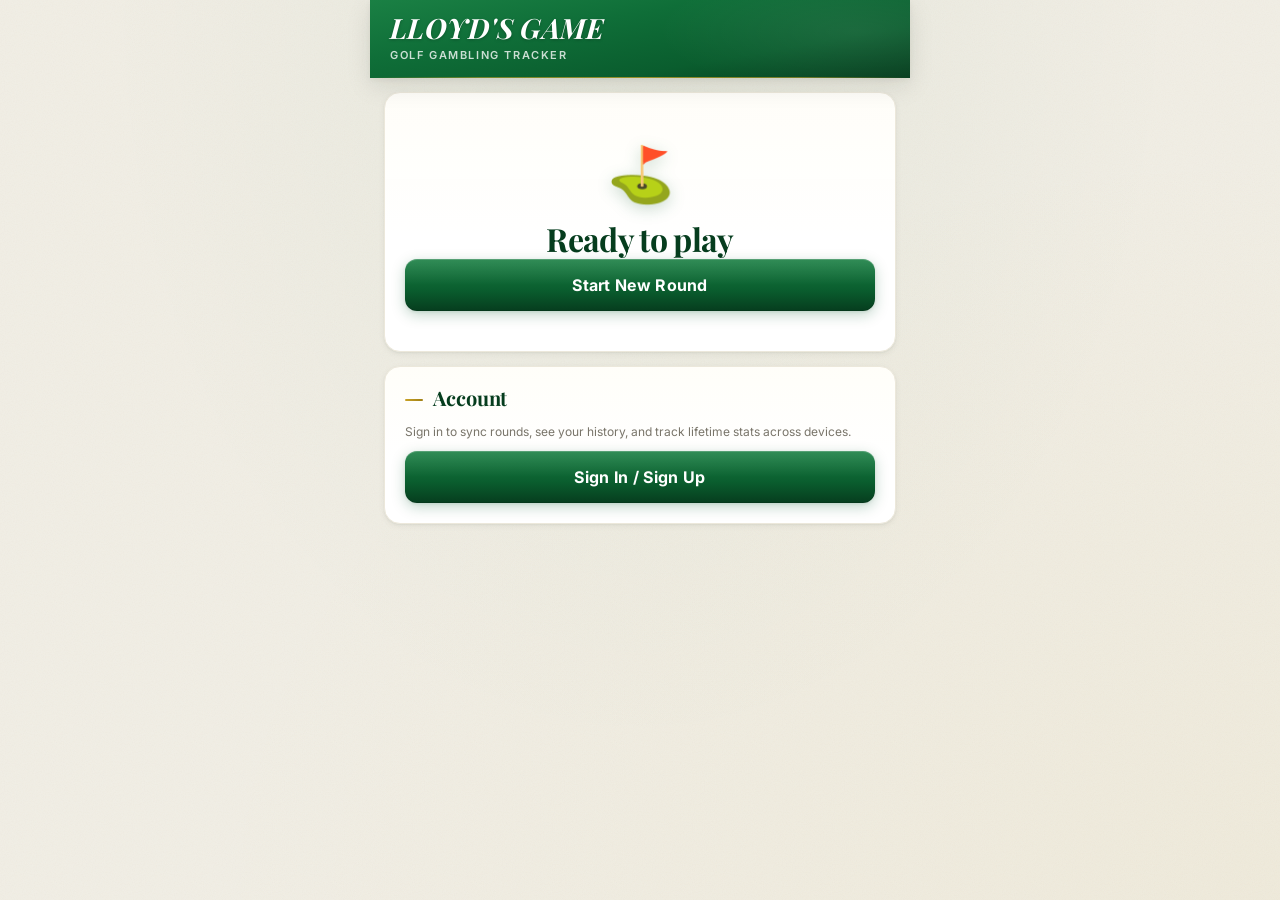
==== commit c9edfd97: "Polish UI: Clubhouse Refined direction Load Playfair Display + Inter + JetBrains Mono from Google Fo" ====
--- a/scotch-app/index.html
+++ b/scotch-app/index.html
@@ -6,6 +6,9 @@
 <meta name="theme-color" content="#0a5d2e" />
 <meta name="apple-mobile-web-app-capable" content="yes" />
 <title>Scotch Golf</title>
+<link rel="preconnect" href="https://fonts.googleapis.com">
+<link rel="preconnect" href="https://fonts.gstatic.com" crossorigin>
+<link href="https://fonts.googleapis.com/css2?family=Playfair+Display:ital,wght@0,500;0,600;0,700;0,800;1,500;1,700&family=Inter:wght@400;500;600;700;800&family=JetBrains+Mono:wght@500;700&display=swap" rel="stylesheet">
 <style>
 :root {
   /* Greens */
@@ -72,9 +75,9 @@
   --transition-fast: 0.15s cubic-bezier(0.4, 0, 0.2, 1);
   --transition: 0.28s cubic-bezier(0.4, 0, 0.2, 1);
 
-  --font-sans: -apple-system, BlinkMacSystemFont, "SF Pro Display", "SF Pro Text", "Segoe UI", system-ui, sans-serif;
-  --font-mono: "SF Mono", ui-monospace, "Cascadia Mono", Menlo, monospace;
-  --font-display: var(--font-sans);
+  --font-sans: "Inter", -apple-system, BlinkMacSystemFont, "SF Pro Text", "Segoe UI", system-ui, sans-serif;
+  --font-mono: "JetBrains Mono", "SF Mono", ui-monospace, "Cascadia Mono", Menlo, monospace;
+  --font-display: "Playfair Display", "Iowan Old Style", Georgia, "Times New Roman", serif;
 }
 
 * { box-sizing: border-box; -webkit-tap-highlight-color: transparent; }
@@ -84,9 +87,12 @@
   padding: 0;
   font-family: var(--font-sans);
   background: var(--bg);
+  /* Soft paper texture + two warm highlights. The SVG noise is tiny and keeps the
+     cards from looking printed from a laser printer. */
   background-image:
-    radial-gradient(ellipse at top, rgba(10, 93, 46, 0.04) 0%, transparent 60%),
-    radial-gradient(ellipse at bottom right, rgba(201, 162, 39, 0.04) 0%, transparent 60%);
+    radial-gradient(ellipse at top, rgba(10, 93, 46, 0.045) 0%, transparent 60%),
+    radial-gradient(ellipse at bottom right, rgba(201, 162, 39, 0.05) 0%, transparent 60%),
+    url("data:image/svg+xml;utf8,<svg xmlns='http://www.w3.org/2000/svg' width='140' height='140'><filter id='n'><feTurbulence type='fractalNoise' baseFrequency='0.9' numOctaves='2' stitchTiles='stitch'/><feColorMatrix values='0 0 0 0 0.42  0 0 0 0 0.4  0 0 0 0 0.35  0 0 0 0.08 0'/></filter><rect width='100%' height='100%' filter='url(%23n)'/></svg>");
   background-attachment: fixed;
   color: var(--text);
   font-size: 16px;
@@ -134,21 +140,34 @@
   background: radial-gradient(ellipse, rgba(255, 255, 255, 0.07) 0%, transparent 65%);
   pointer-events: none;
 }
+.header::after {
+  content: "";
+  position: absolute;
+  bottom: 0;
+  left: 0;
+  right: 0;
+  height: 1px;
+  background: linear-gradient(90deg, transparent, rgba(201, 162, 39, 0.55) 20%, rgba(201, 162, 39, 0.75) 50%, rgba(201, 162, 39, 0.55) 80%, transparent);
+  pointer-events: none;
+}
 .header h1 {
   margin: 0;
   font-family: var(--font-display);
-  font-size: 22px;
-  font-weight: 800;
-  letter-spacing: 1.5px;
-  text-shadow: 0 1px 3px rgba(0, 0, 0, 0.2);
+  font-style: italic;
+  font-size: 28px;
+  font-weight: 700;
+  letter-spacing: 0.01em;
+  text-shadow: 0 1px 3px rgba(0, 0, 0, 0.25);
   position: relative;
+  line-height: 1;
 }
 .header .sub {
-  font-size: 12px;
-  opacity: 0.82;
-  margin-top: 3px;
-  letter-spacing: 0.4px;
-  font-weight: 500;
+  font-size: 11px;
+  opacity: 0.78;
+  margin-top: 5px;
+  letter-spacing: 1.6px;
+  text-transform: uppercase;
+  font-weight: 600;
   position: relative;
 }
 .header-row {
@@ -179,40 +198,45 @@
 
 /* ====== CARDS ====== */
 .card {
-  background: var(--card);
+  background:
+    linear-gradient(180deg, rgba(255, 253, 245, 0.6), transparent 60%),
+    var(--card);
   border-radius: var(--radius-lg);
   padding: var(--space-lg);
   margin: var(--space-md);
   box-shadow: var(--shadow-sm);
   border: 1px solid var(--border-light);
   transition: box-shadow var(--transition), transform var(--transition);
+  position: relative;
 }
 .card h2 {
   margin: 0 0 var(--space-md) 0;
   font-family: var(--font-display);
-  font-size: 12px;
+  font-weight: 700;
+  font-size: 20px;
   color: var(--green-dark);
-  text-transform: uppercase;
-  letter-spacing: 1.4px;
-  font-weight: 800;
+  letter-spacing: -0.005em;
+  line-height: 1.1;
   display: flex;
-  align-items: center;
-  gap: 8px;
+  align-items: baseline;
+  gap: 10px;
 }
 .card h2::before {
   content: "";
-  width: 4px;
-  height: 14px;
-  background: linear-gradient(180deg, var(--gold-light), var(--gold));
-  border-radius: var(--radius-xs);
+  width: 18px;
+  height: 2px;
+  background: linear-gradient(90deg, var(--gold), var(--gold-dark));
+  border-radius: 1px;
+  flex: 0 0 auto;
+  transform: translateY(-5px);
 }
 .card h3 {
   margin: var(--space-md) 0 var(--space-sm) 0;
-  font-size: 11px;
+  font-size: 10px;
   color: var(--muted);
   text-transform: uppercase;
-  letter-spacing: 1px;
-  font-weight: 700;
+  letter-spacing: 2px;
+  font-weight: 800;
 }
 
 .card.featured {
@@ -333,8 +357,8 @@
   transform: translateX(2px);
   border-color: var(--green-light);
 }
-.list-item .main { font-weight: 700; font-size: 15px; }
-.list-item .sub { font-size: 12px; color: var(--muted); margin-top: 2px; }
+.list-item .main { font-weight: 700; font-size: 16px; letter-spacing: -0.01em; }
+.list-item .sub { font-size: 12px; color: var(--muted); margin-top: 3px; letter-spacing: 0.3px; }
 
 /* ====== PLAYER CARDS ====== */
 .player-card {
@@ -371,16 +395,18 @@
 .player-card:active { transform: scale(0.995); }
 .player-card .info { flex: 1; min-width: 0; }
 .player-card .name {
-  font-weight: 800;
-  font-size: 16px;
-  letter-spacing: -0.2px;
+  font-weight: 700;
+  font-size: 17px;
+  letter-spacing: -0.015em;
+  line-height: 1.1;
 }
 .player-card .hcp {
   font-size: 12px;
   color: var(--muted);
-  margin-top: 2px;
+  margin-top: 4px;
   line-height: 1.4;
   font-weight: 500;
+  letter-spacing: 0.2px;
 }
 
 /* ====== HOLE VIEW ====== */
@@ -414,12 +440,21 @@
 }
 .hole-number {
   font-family: var(--font-display);
-  font-size: 72px;
-  font-weight: 900;
+  font-size: 84px;
+  font-weight: 700;
   line-height: 0.9;
   text-shadow: 0 3px 10px rgba(0, 0, 0, 0.25);
-  letter-spacing: -2px;
+  letter-spacing: -0.03em;
   position: relative;
+  display: inline-block;
+}
+.hole-number::after {
+  content: "";
+  display: block;
+  width: 44px;
+  height: 1px;
+  background: linear-gradient(90deg, transparent, var(--gold-light), transparent);
+  margin: 6px auto 0;
 }
 .hole-info {
   display: flex;
@@ -510,11 +545,14 @@
 .stepper .val {
   min-width: 48px;
   text-align: center;
-  font-size: 26px;
-  font-weight: 800;
+  font-family: var(--font-display);
+  font-size: 32px;
+  font-weight: 700;
   color: var(--green-dark);
   font-feature-settings: "tnum";
   font-variant-numeric: tabular-nums;
+  letter-spacing: -0.02em;
+  line-height: 1;
 }
 
 /* ====== TOGGLE GROUP ====== */
@@ -586,23 +624,25 @@
   border-radius: var(--radius-lg);
   margin-bottom: var(--space-sm);
   border: 1px solid var(--border-light);
+  position: relative;
 }
 .big-stat .label {
   font-size: 10px;
   text-transform: uppercase;
   color: var(--muted);
   font-weight: 800;
-  letter-spacing: 1.2px;
-  margin-bottom: var(--space-xs);
+  letter-spacing: 1.8px;
+  margin-bottom: var(--space-sm);
 }
 .big-stat .val {
   font-family: var(--font-display);
-  font-size: 34px;
-  font-weight: 900;
+  font-size: 40px;
+  font-weight: 700;
   color: var(--green-dark);
   font-feature-settings: "tnum";
   font-variant-numeric: tabular-nums;
-  letter-spacing: -1px;
+  letter-spacing: -0.025em;
+  line-height: 1;
 }
 .big-stat.ahead-a .val { color: var(--team-a); }
 .big-stat.ahead-b .val { color: var(--team-b); }
@@ -888,10 +928,12 @@
 }
 .big-diff {
   font-family: var(--font-display);
-  font-size: 28px;
-  font-weight: 900;
-  line-height: 1.15;
-  letter-spacing: -0.5px;
+  font-size: 32px;
+  font-weight: 700;
+  line-height: 1.1;
+  letter-spacing: -0.02em;
+  font-feature-settings: "tnum";
+  font-variant-numeric: tabular-nums;
 }
 .big-diff .team-a-color { color: var(--team-a); }
 .big-diff .team-b-color { color: var(--team-b); }
@@ -1068,25 +1110,32 @@
   pointer-events: none;
 }
 .hero-icon {
-  font-size: 64px;
+  font-size: 54px;
   margin-bottom: var(--space-sm);
-  filter: drop-shadow(0 4px 8px rgba(10, 93, 46, 0.2));
+  filter: drop-shadow(0 4px 8px rgba(10, 93, 46, 0.22));
   position: relative;
 }
 .hero-title {
   font-family: var(--font-display);
-  font-size: 22px;
-  font-weight: 900;
+  font-size: 32px;
+  font-weight: 700;
   color: var(--green-dark);
-  letter-spacing: -0.5px;
+  letter-spacing: -0.02em;
   margin-bottom: var(--space-xs);
   position: relative;
+  line-height: 1.05;
+}
+.hero-title em {
+  font-style: italic;
+  color: var(--gold-dark);
 }
 .hero-subtitle {
   color: var(--muted);
   margin-bottom: var(--space-lg);
-  font-size: 14px;
+  font-size: 13px;
   font-weight: 500;
+  letter-spacing: 1.4px;
+  text-transform: uppercase;
   position: relative;
 }
 .hero-card .btn { position: relative; }
@@ -1111,32 +1160,44 @@
   pointer-events: none;
 }
 .result-banner .label {
-  font-size: 11px;
+  font-size: 10px;
   text-transform: uppercase;
-  letter-spacing: 2px;
-  opacity: 0.8;
+  letter-spacing: 3px;
+  opacity: 0.78;
   font-weight: 700;
-  margin-bottom: var(--space-sm);
+  margin-bottom: var(--space-md);
   position: relative;
+}
+.result-banner .label::after {
+  content: "";
+  display: block;
+  width: 32px;
+  height: 1px;
+  background: rgba(201, 162, 39, 0.7);
+  margin: 10px auto 0;
 }
 .result-banner .amount {
   font-family: var(--font-display);
-  font-size: 44px;
-  font-weight: 900;
-  letter-spacing: -1.5px;
-  text-shadow: 0 2px 10px rgba(0, 0, 0, 0.15);
+  font-size: 54px;
+  font-weight: 700;
+  letter-spacing: -0.035em;
+  text-shadow: 0 2px 10px rgba(0, 0, 0, 0.18);
   position: relative;
+  line-height: 1;
+  font-feature-settings: "tnum";
+  font-variant-numeric: tabular-nums;
 }
 
 /* ====== PLAYER TOTAL AMOUNT ====== */
 .player-amount {
   font-family: var(--font-display);
-  font-size: 22px;
-  font-weight: 900;
+  font-size: 26px;
+  font-weight: 700;
   font-feature-settings: "tnum";
   font-variant-numeric: tabular-nums;
-  letter-spacing: -0.5px;
+  letter-spacing: -0.02em;
   flex: 0 0 auto;
+  line-height: 1;
 }
 .player-amount.positive { color: var(--green-light); }
 .player-amount.negative { color: var(--team-b); }
@@ -1187,14 +1248,16 @@
   }
 
   // ---------- Net Double Bogey cap ----------
-  // USGA rule: the maximum gross score for scoring purposes is net double bogey
-  // — par + 2 + handicap strokes received on that hole. Anything above the cap
-  // gets adjusted down. We use this cap everywhere scores feed the game
-  // (middle / top / bottom / indy matches) and also when we report the player's
-  // gross totals so the reported number always matches what the bet used.
+  // USGA rule: the maximum gross score for HANDICAP / REPORTING purposes is
+  // net double bogey — par + 2 + handicap strokes received on that hole.
+  // We only apply this cap to the score we send in (toReportingRound + the
+  // player-scores summary displayed on the settlement screen). In-game
+  // scoring (middle / top / bottom / indy matches) uses the raw entered
+  // score, so a player who shoots a 10 actually loses that hole by 10.
   //
   // Special value: 'X' means the player did not finish the hole (picked up).
-  // For scoring / reporting purposes it is treated as net double bogey.
+  // X has no numeric value, so for any purpose that needs a number we
+  // substitute the net-double-bogey cap.
   function isX(s) { return s === 'X' || s === 'x'; }
 
   function cappedGross(round, player, holeIdx) {
@@ -1206,6 +1269,22 @@
     const cap = par + 2 + strokes;
     if (isX(g)) return cap; // did not finish → net double bogey
     return Math.min(g, cap);
+  }
+
+  // In-game gross: the raw entered score, uncapped. Used by every match /
+  // points calculation so a real 10 plays like a 10. X is the only value
+  // that gets converted (to net-double-bogey) since there is no numeric
+  // value to use otherwise.
+  function inGameGross(round, player, holeIdx) {
+    const g = player.scores[holeIdx];
+    if (g == null || g === '') return null;
+    if (isX(g)) {
+      const par = round.course.holes[holeIdx].par;
+      const si  = playerSI(round, player, holeIdx);
+      const strokes = strokesOnHole(round.baseStrokes[player.id] || 0, si);
+      return par + 2 + strokes;
+    }
+    return g;
   }
 
   // Deep-clone a round with all scores "normalised" for reporting:
@@ -1257,16 +1336,16 @@
         netA = 0; netB = 0;
       } else if (xA) {
         // A didn't finish → A auto-loses the hole (1 net stroke worse than B).
-        const gB = cappedGross(round, playerB, h);
+        const gB = inGameGross(round, playerB, h);
         netB = gB - strokesOnHole(strokesB, playerSI(round, playerB, h));
         netA = netB + 1;
       } else if (xB) {
-        const gA = cappedGross(round, playerA, h);
+        const gA = inGameGross(round, playerA, h);
         netA = gA - strokesOnHole(strokesA, playerSI(round, playerA, h));
         netB = netA + 1;
       } else {
-        const gA = cappedGross(round, playerA, h);
-        const gB = cappedGross(round, playerB, h);
+        const gA = inGameGross(round, playerA, h);
+        const gB = inGameGross(round, playerB, h);
         netA = gA - strokesOnHole(strokesA, playerSI(round, playerA, h));
         netB = gB - strokesOnHole(strokesB, playerSI(round, playerB, h));
       }
@@ -1303,16 +1382,16 @@
       let netA, netB;
       if (xA && xB) { netA = 0; netB = 0; }
       else if (xA) {
-        const gB = cappedGross(round, playerB, h);
+        const gB = inGameGross(round, playerB, h);
         netB = gB - strokesOnHole(strokesB, playerSI(round, playerB, h));
         netA = netB + 1; // A auto-loses this hole
       } else if (xB) {
-        const gA = cappedGross(round, playerA, h);
+        const gA = inGameGross(round, playerA, h);
         netA = gA - strokesOnHole(strokesA, playerSI(round, playerA, h));
         netB = netA + 1;
       } else {
-        const gA = cappedGross(round, playerA, h);
-        const gB = cappedGross(round, playerB, h);
+        const gA = inGameGross(round, playerA, h);
+        const gB = inGameGross(round, playerB, h);
         netA = gA - strokesOnHole(strokesA, playerSI(round, playerA, h));
         netB = gB - strokesOnHole(strokesB, playerSI(round, playerB, h));
       }
@@ -1414,12 +1493,13 @@
   }
 
   // ---------- Team best ball / total net ----------
-  // Both helpers accept an optional `round` argument so they can apply the
-  // net-double-bogey cap via cappedGross. If round is omitted (legacy callers),
-  // the raw gross is used — but all internal callers now pass it.
+  // Both helpers accept an optional `round` so X (did-not-finish) can be
+  // converted to net-double-bogey via inGameGross. Numeric scores are used
+  // raw — no cap — so a real 10 still costs the team 10. If round is
+  // omitted, the raw value is read directly (X handling skipped).
   function teamLowNet(teamPlayers, holeIdx, course, baseStrokes, round) {
     const nets = teamPlayers.map(p => {
-      const g = round ? cappedGross(round, p, holeIdx) : p.scores[holeIdx];
+      const g = round ? inGameGross(round, p, holeIdx) : p.scores[holeIdx];
       if (g == null) return null;
       const si = (p.siArray && p.siArray[holeIdx] != null) ? p.siArray[holeIdx] : course.holes[holeIdx].si;
       return netScore(g, strokesOnHole(baseStrokes[p.id], si));
@@ -1430,7 +1510,7 @@
 
   function teamTotalNet(teamPlayers, holeIdx, course, baseStrokes, round) {
     const nets = teamPlayers.map(p => {
-      const g = round ? cappedGross(round, p, holeIdx) : p.scores[holeIdx];
+      const g = round ? inGameGross(round, p, holeIdx) : p.scores[holeIdx];
       if (g == null) return null;
       const si = (p.siArray && p.siArray[holeIdx] != null) ? p.siArray[holeIdx] : course.holes[holeIdx].si;
       return netScore(g, strokesOnHole(baseStrokes[p.id], si));
@@ -1481,11 +1561,11 @@
 
   // Highest gross score on a team for a hole (used in 9-point high-ball scoring).
   // The team with the LARGER high score LOSES the high-ball point (other team gets 3).
-  // The net-double-bogey cap applies here too — a hack-out 10 is treated as
-  // par + 2 + strokes, which is the reported score.
+  // Uses raw gross — a real hack-out 10 should beat a 9. X (did-not-finish)
+  // is substituted with net-double-bogey since there's no numeric value.
   function teamHighGross(teamPlayers, holeIdx, round) {
     const scores = teamPlayers
-      .map(p => round ? cappedGross(round, p, holeIdx) : p.scores[holeIdx])
+      .map(p => round ? inGameGross(round, p, holeIdx) : p.scores[holeIdx])
       .filter(s => s != null);
     if (scores.length === 0) return null;
     return Math.max(...scores);
@@ -1740,7 +1820,18 @@
   // ---------- Bottom game: Net Nassau with auto 2-down presses ----------
   // Same chain rule as top game: each segment can spawn ONE press, then the newest press chains.
   // Front/Back each track their own press chain. Overall (18-hole) does not spawn presses.
+  //
+  // STROKES: the bottom game uses FULL handicap (NOT off-the-low). Every player
+  // gets their full course handicap allocated by SI — even the lowest player.
   function computeBottomGame(round) {
+    // Build a shadow round whose baseStrokes give every player their full handicap.
+    // compareLow → teamLowNet → inGameGross all read round.baseStrokes, so swapping
+    // it here automatically propagates full-handicap strokes downstream.
+    const fullStrokes = {};
+    for (const p of round.teamA) fullStrokes[p.id] = p.handicap || 0;
+    for (const p of round.teamB) fullStrokes[p.id] = p.handicap || 0;
+    const bottomRound = Object.assign({}, round, { baseStrokes: fullStrokes });
+
     const frontMain = { startHole: 0, endHole: 8,  name: 'Front',   points: [], spawned: false };
     const backMain  = { startHole: 9, endHole: 17, name: 'Back',    points: [], spawned: false, multiplier: 2 }; // back 9 pays double
     const overall   = { startHole: 0, endHole: 17, name: 'Overall', points: [] };
@@ -1748,7 +1839,7 @@
     const presses = [];
 
     for (let h = 0; h < 18; h++) {
-      const low = compareLow(round, h);
+      const low = compareLow(bottomRound, h);
       if (low == null) continue;
       let aPts = 0, bPts = 0;
       if (low === 'A') aPts = 1;
@@ -2162,6 +2253,7 @@
     strokesOnHole,
     computeBaseStrokes,
     cappedGross,
+    inGameGross,
     isX,
     toReportingRound,
     computeRound,
@@ -2839,6 +2931,21 @@
     if (t.rating === undefined) t.rating = null;
     delete t.slope; // not used
   }
+  // Re-sync pars/SI from preset by name match so corrections to preset data
+  // propagate to courses already saved in the user's local state.
+  if (course.name && Array.isArray(COURSE_PRESETS)) {
+    const preset = COURSE_PRESETS.find(p => p.name === course.name);
+    if (preset && Array.isArray(preset.pars) && Array.isArray(preset.si)) {
+      const sameLen = Array.isArray(course.holes) && course.holes.length === preset.pars.length;
+      if (!sameLen) {
+        course.holes = preset.pars.map((par, i) => ({ par, si: preset.si[i] }));
+      } else {
+        for (let i = 0; i < preset.pars.length; i++) {
+          course.holes[i] = { ...(course.holes[i] || {}), par: preset.pars[i], si: preset.si[i] };
+        }
+      }
+    }
+  }
 }
 
 // Look up a tee by name on a course. Returns { name, si } or null.
@@ -2917,9 +3024,9 @@
     si:   [13,15,11,3,7,9,1,17,5, 6,18,14,4,16,2,10,12,8]
   },
   {
-    name: 'Panther National',
-    pars: [4,3,5,4,4,4,5,3,4, 4,5,4,3,4,4,3,4,5],
-    si:   [15,11,9,1,5,13,7,17,3, 10,4,8,16,2,14,18,12,6]
+    name: 'Boca Grove',
+    pars: [4,5,3,4,4,4,5,3,4, 4,4,5,3,4,3,3,4,5],
+    si:   [13,5,15,1,9,17,7,11,3, 4,12,6,14,2,18,16,8,10]
   },
   {
     name: 'Boca Rio GC',
@@ -2927,14 +3034,9 @@
     si:   [11,3,17,13,7,15,1,5,9, 10,4,14,18,6,2,12,16,8]
   },
   {
-    name: 'Mizner CC',
-    pars: [4,4,5,4,3,4,5,4,3, 4,4,4,3,4,5,5,3,4],
-    si:   [7,1,11,15,9,3,5,17,13, 16,2,4,18,8,14,10,6,12]
-  },
-  {
-    name: 'Boca Grove',
-    pars: [4,5,3,4,4,4,5,3,4, 4,4,5,3,4,3,3,4,5],
-    si:   [13,5,15,1,9,17,7,11,3, 4,12,6,14,2,18,16,8,10]
+    name: 'Delaire CC — Hills/Woods',
+    pars: [5,3,5,4,3,4,4,4,4, 4,5,3,4,5,4,3,4,4],
+    si:   [9,15,3,13,17,1,5,11,7, 4,8,16,2,12,14,18,10,6]
   },
   {
     name: 'Delaire CC — Lakes/Hills',
@@ -2942,19 +3044,19 @@
     si:   [11,7,3,15,9,1,17,13,5, 10,16,4,14,18,2,6,12,8]
   },
   {
-    name: 'Delaire CC — Hills/Woods',
-    pars: [5,3,5,4,3,4,4,4,4, 4,5,3,4,5,4,3,4,4],
-    si:   [9,15,3,13,17,1,5,11,7, 4,8,16,2,12,14,18,10,6]
-  },
-  {
     name: 'Delaire CC — Woods/Lakes',
     pars: [4,5,3,4,5,4,3,4,4, 4,5,4,3,4,5,3,4,4],
     si:   [3,7,15,1,11,13,17,9,5, 12,8,4,16,10,2,18,14,6]
   },
   {
-    name: 'The Wanderers Club',
-    pars: [4,5,3,4,3,4,5,4,4, 4,3,5,4,4,4,3,4,5],
-    si:   [7,3,11,5,13,1,9,17,15, 10,12,6,18,8,16,2,14,4]
+    name: 'Mizner CC',
+    pars: [4,4,5,4,3,4,5,4,3, 4,4,4,3,4,5,5,3,4],
+    si:   [7,1,11,15,9,3,5,17,13, 16,2,4,18,8,14,10,6,12]
+  },
+  {
+    name: 'Panther National',
+    pars: [4,3,5,4,4,4,5,3,4, 4,5,4,3,4,4,3,4,5],
+    si:   [15,11,9,1,5,13,7,17,3, 10,4,8,16,2,14,18,12,6]
   },
   {
     name: 'The International — Oaks',
@@ -2965,6 +3067,16 @@
     name: 'The International — Pines',
     pars: [4,4,3,5,4,3,5,4,4, 3,5,4,4,3,4,3,4,5],
     si:   [5,9,7,15,1,13,11,17,3, 14,6,12,8,10,2,18,4,16]
+  },
+  {
+    name: 'Broken Sound — Old Course',
+    pars: [5,4,3,4,4,5,4,3,4, 5,4,3,4,3,4,5,4,4],
+    si:   [9,1,15,11,7,5,17,13,3, 8,16,12,4,14,2,18,10,6]
+  },
+  {
+    name: 'The Wanderers Club',
+    pars: [4,5,3,4,3,4,5,4,4, 4,3,5,4,4,4,3,4,5],
+    si:   [7,3,11,5,13,1,9,17,15, 10,12,6,18,8,16,2,14,4]
   }
 ];
 
@@ -5015,15 +5127,15 @@
   }
 
   // Player scores card (gross + net totals for each player)
-  // Gross reported here is the CAPPED gross (net-double-bogey rule). Any hole
-  // where the raw score exceeded par+2+strokes is shown at the cap value —
-  // which matches what the bet scoring actually used. We also surface how
-  // many holes (and how many total strokes) were adjusted down so the player
-  // can see the raw vs reported difference at a glance.
+  // Gross is the RAW entered score — same number the bet scoring used
+  // (no net-double-bogey cap during play). The "(rep N)" hint shows the
+  // capped total that would be sent to the admin / handicap system, so a
+  // player can see at a glance whether anything got adjusted down on
+  // submission.
   root.appendChild(h('div', { class: 'card' },
     h('h2', null, 'Player Scores'),
     h('div', { style: 'font-size:11px;color:var(--muted);margin-bottom:6px;' },
-      'Gross shown is what was entered. Reported total (sent to admin / copy-to-text) caps each hole at Net Double Bogey and converts any X to net double.'),
+      'Gross shown is what was entered (and what the bets used). Reported total (sent to admin / copy-to-text) caps each hole at Net Double Bogey and converts any X to net double.'),
     h('table', { class: 'totals-table' },
       h('thead', null,
         h('tr', null,
@@ -5311,13 +5423,17 @@
             value: cur,
             disabled: isHost ? 'true' : undefined,
             style: isHost ? 'opacity:0.5;' : '',
+            // Update + save on every keystroke, but DON'T re-render — that
+            // destroys the input and steals focus mid-type. Re-render on
+            // blur/Enter (onchange) so the host-credit total refreshes once
+            // the user is done typing.
             oninput: e => {
               const v = e.target.value;
               if (v === '') delete r.golfFees[p.id];
               else r.golfFees[p.id] = Number(v) || 0;
               save();
-              render();
-            }
+            },
+            onchange: () => render(true)
           })
         )
       );
@@ -5578,6 +5694,8 @@
     const frontPresses = pts.bottom.presses.filter(p => p.endHole === 8);
     const backPresses = pts.bottom.presses.filter(p => p.endHole === 17);
     return [
+      h('div', { style: 'font-size:11px;color:var(--muted);margin-bottom:8px;font-style:italic;' },
+        'Strokes: full handicap (every player gets their full course handicap, allocated by SI). NDB cap rises with the strokes received on each hole.'),
       h('div', { class: 'nine-group' },
         h('div', { class: 'nine-label' }, 'Front 9'),
         ...renderChain(frontMain, frontPresses, 'bottom')
@@ -6670,6 +6788,15 @@
   load();
   if (!state.courses || state.courses.length === 0) {
     state.courses = COURSE_PRESETS.map(courseFromPreset);
+  } else {
+    // Auto-import any new presets that aren't in the user's list yet
+    for (const preset of COURSE_PRESETS) {
+      if (!state.courses.some(c => c.name === preset.name)) {
+        state.courses.push(courseFromPreset(preset));
+      }
+    }
+    // Sort alphabetically
+    state.courses.sort((a, b) => a.name.localeCompare(b.name));
   }
   render();
 
